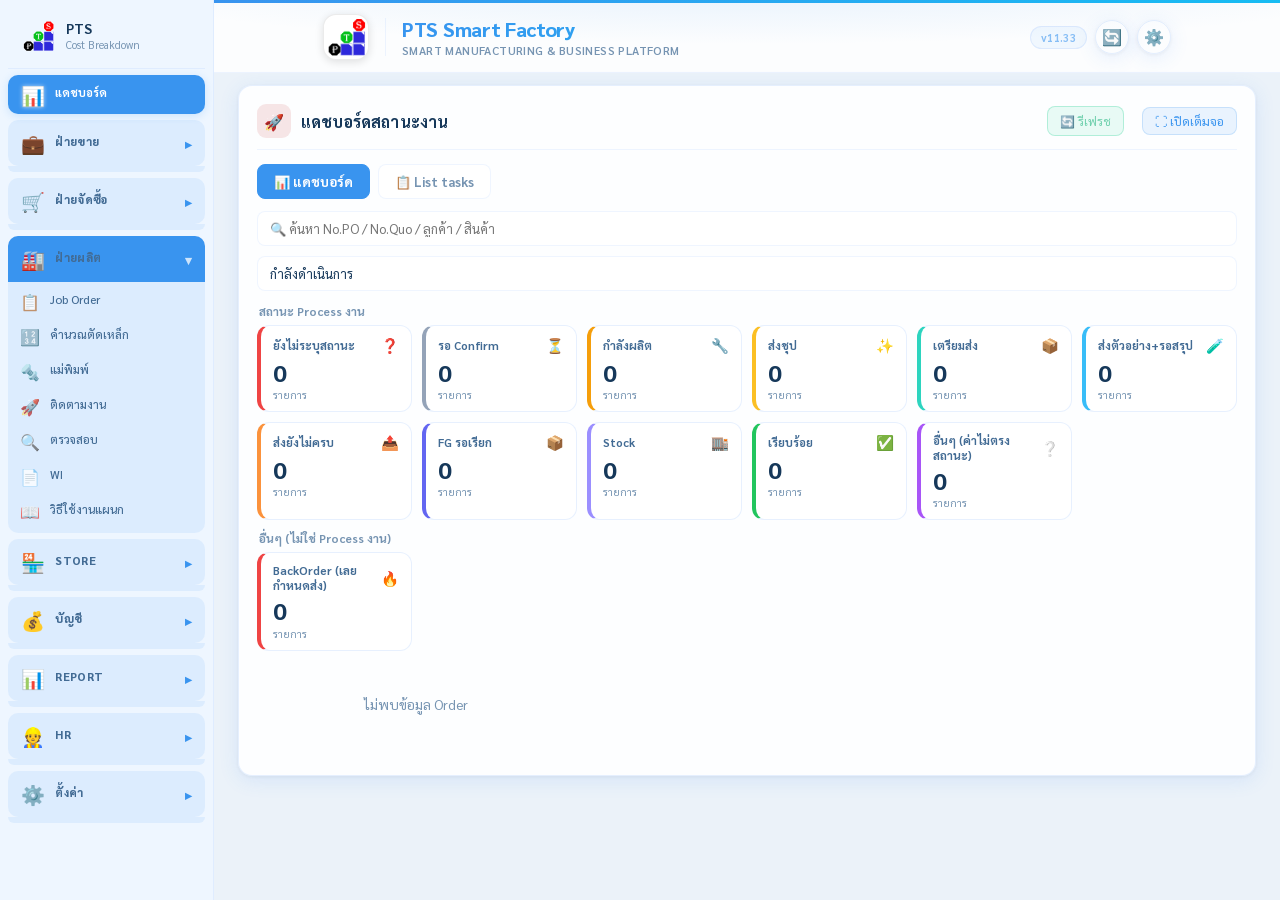
==== form.html @ f485195d "แก้-Headerพนักงาน" ====
<!DOCTYPE html>
<html lang="th">
<head>
<meta charset="UTF-8">
<meta name="viewport" content="width=device-width, initial-scale=1.0, maximum-scale=1.0">
<title>PTS-App Management System</title>
<link rel="icon" type="image/png" sizes="32x32" href="[data-uri]">
<link rel="shortcut icon" type="image/png" href="[data-uri]">

<!-- PWA manifest ปิดใช้งาน (ไม่รองรับ file:// protocol) -->
<!-- <link rel="manifest" href="manifest.json"> -->
<meta name="theme-color" content="#3b82f6">
<link rel="apple-touch-icon" href="PTS-icon-512.png">
<meta name="mobile-web-app-capable" content="yes">
<meta name="apple-mobile-web-app-capable" content="yes">
<meta name="apple-mobile-web-app-status-bar-style" content="black-translucent">
<meta name="apple-mobile-web-app-title" content="PTS Cost">

<link href="https://fonts.googleapis.com/css2?family=Sarabun:wght@300;400;500;600;700&display=optional" rel="stylesheet">
<script src="https://cdn.jsdelivr.net/npm/sweetalert2@11"></script>
<script src="https://cdnjs.cloudflare.com/ajax/libs/html2canvas/1.4.1/html2canvas.min.js"></script>
<script src="https://cdn.jsdelivr.net/npm/chart.js@4.4.0/dist/chart.umd.min.js"></script>
<link rel="stylesheet" href="style.css?v=7.45">
</head>
<body>

<!-- SHARE CARD (hidden, used for image generation) -->
<div id="shareCardEl" style="position:fixed;left:-9999px;top:-9999px;width:480px;font-family:'Sarabun',sans-serif;font-size:14px;z-index:-1;"></div>
<div id="platingShareCardEl" style="position:fixed;left:-9999px;top:-9999px;width:480px;font-family:'Sarabun',sans-serif;font-size:14px;z-index:-1;"></div>

<!-- HEADER -->
<div class="page-header">
  <div class="ph-inner">
    <div class="ph-logo"><img src="[data-uri]" alt="PTS" class="app-logo-img" onerror="this.style.display='none';this.nextElementSibling.style.display='flex'"><span class="ph-logo-fallback" style="display:none;width:100%;height:100%;align-items:center;justify-content:center;font-weight:700">PT</span></div>
    <div class="ph-divider"></div>
    <div class="ph-text">
      <div class="ph-title">PTS Smart Factory</div>
      <div class="ph-sub">Smart Manufacturing &amp; Business Platform</div>
    </div>
    <div class="ph-right">
      <span class="ph-chip ver">v11.33</span>
      <span class="ph-chip" id="phConnChip" style="display:none">✓ Online</span>
      <button class="theme-fab" onclick="location.reload()" title="รีเฟรชระบบ (F5)" style="font-size:1rem">🔄</button>
      <button class="theme-fab" onclick="switchTab('api')" title="ตั้งค่า">⚙️</button>
    </div>
  </div>
</div>

<!-- ── THEME PANEL ─────────────────────────────── -->
<div class="theme-panel-overlay" id="themePanelOverlay" onclick="closeThemePanel(event)">
  <div class="theme-panel" onclick="event.stopPropagation()">
    <div class="tp-title">
      🎨 ปรับธีม
      <button class="tp-close" onclick="closeThemePanel()">✕</button>
    </div>
    <div class="tp-row">
      <span class="tp-label">โหมด</span>
      <div class="mode-toggle">
        <button class="mode-btn active" id="modeLight" onclick="setMode('light')">☀️ สว่าง</button>
        <button class="mode-btn" id="modeDark" onclick="setMode('dark')">🌙 มืด</button>
      </div>
    </div>
    <div class="grad-preview" id="gradPreview"></div>
    <div class="tp-row" style="align-items:center">
      <span class="tp-label">สีหลัก</span>
      <div class="hue-wrap">
        <input type="range" class="hue-slider" id="hue1Slider" min="0" max="360" value="210"
          style="background:linear-gradient(to right,hsl(0,80%,55%),hsl(60,80%,55%),hsl(120,80%,55%),hsl(180,80%,55%),hsl(240,80%,55%),hsl(300,80%,55%),hsl(360,80%,55%))"
          oninput="onHueChange()">
      </div>
    </div>
    <div class="tp-row" style="align-items:center">
      <span class="tp-label">สีไล่ระดับ</span>
      <div class="hue-wrap">
        <input type="range" class="hue-slider" id="hue2Slider" min="0" max="360" value="195"
          style="background:linear-gradient(to right,hsl(0,80%,55%),hsl(60,80%,55%),hsl(120,80%,55%),hsl(180,80%,55%),hsl(240,80%,55%),hsl(300,80%,55%),hsl(360,80%,55%))"
          oninput="onHueChange()">
      </div>
    </div>
    <div class="tp-row" style="align-items:flex-start">
      <span class="tp-label">Presets</span>
      <div class="tp-presets" id="themePresets"></div>
    </div>
  </div>
</div>

<!-- ══════════════════════════════════════════════════ -->
<!-- TAB 1 : BREAK DOWN                               -->
<!-- ══════════════════════════════════════════════════ -->
<div id="tab-breakdown" class="tab-content active">

<!-- COPY NOTICE BAR -->
<div id="copyNoticeBar" style="display:none;align-items:center;gap:10px;
  padding:8px 14px;margin:8px 0;border-radius:8px;
  background:rgba(8,145,178,.18);border:1px solid #0891b2;
  font-size:.8rem;color:#67e8f9;font-family:Sarabun,sans-serif">
  <span style="flex:1"></span>
  <button onclick="document.getElementById('copyNoticeBar').style.display='none'"
    style="padding:2px 10px;border-radius:5px;border:1px solid #0891b2;
    background:transparent;color:#67e8f9;cursor:pointer;font-size:.75rem">✕ ปิด</button>
</div>

<!-- URL SETUP -->
<div style="max-width:100%;margin:10px 0 8px;
  display:flex;align-items:center;gap:8px;flex-wrap:wrap">
  <span id="dbStatus" style="font-size:.78rem;padding:5px 13px;border-radius:999px;
    background:rgba(100,116,139,.3);color:#cbd5e1;border:1px solid rgba(255,255,255,.2)">
    ⬤ ยังไม่เชื่อมต่อ
  </span>
  <button onclick="loadAllData(true)" style="padding:6px 14px;border-radius:8px;
    border:1px solid #16a34a;background:#4ade80;color:#052e16;
    font-family:Sarabun,sans-serif;font-size:.8rem;font-weight:700;cursor:pointer">
    🔄 รีเฟรช data base
  </button>
  <button onclick="location.reload()" style="padding:6px 14px;border-radius:8px;
    border:1px solid #16a34a;background:#4ade80;color:#052e16;
    font-family:Sarabun,sans-serif;font-size:.8rem;font-weight:700;cursor:pointer">
    ↺ คืนค่าฟอร์ม
  </button>
</div>

<!-- hidden file input for AI reader -->
<input type="file" id="aiFileInput" accept="image/*" style="display:none" onchange="handleAiFile(event)">
<!-- hidden file input for attachment -->
<input type="file" id="attachFileInput" accept="image/*" style="display:none" onchange="handleAttachFile(event)">

<!-- 2-column: left (รูป + ข้อมูล + ขนาด) | right (วัสดุ scrollable) -->
<div class="bd-cols">
<div class="bd-left">

<!-- Desktop: รูป (ซ้าย) + ปุ่ม (ขวา) — แสดงเฉพาะ ≥1280px -->
<div class="img-row">
  <div class="attach-preview-box" id="attachPreviewBox"
    onclick="$('attachFileInput').click()">
    <div class="ap-empty" id="apEmpty">
      <span class="ap-icon">📎</span>
      <span class="ap-label">คลิกเพื่อแนบรูปใบขอราคา</span>
    </div>
    <img id="attachPreviewImg" alt="ใบขอราคา" style="display:none">
    <div class="ap-overlay" id="apOverlay" style="display:none" onclick="event.stopPropagation()">
      <button class="ap-btn-view" onclick="viewAttachedImage()">🔍 ดูเต็ม</button>
      <button class="ap-btn-del"  onclick="clearAttachedImage()">🗑 ลบ</button>
    </div>
  </div>
  <div class="img-btns">
    <button id="btnAttach" onclick="$('attachFileInput').click()"
      style="padding:8px 14px;border-radius:8px;border:1px solid rgba(52,211,153,.4);
        background:#4ade80;color:#052e16;font-family:Sarabun,sans-serif;
        font-size:.82rem;font-weight:700;cursor:pointer;white-space:nowrap">
      📎 แนบรูป
    </button>
    <button id="btnViewAttach" onclick="viewAttachedImage()"
      style="display:none;padding:8px 14px;border-radius:8px;border:1px solid rgba(251,191,36,.7);
        background:rgba(251,191,36,.22);color:#fde68a;font-family:Sarabun,sans-serif;
        font-size:.82rem;font-weight:700;cursor:pointer;white-space:nowrap">
      🔍 ดูรูป
    </button>
    <button onclick="openAiReader()"
      style="padding:8px 14px;border-radius:8px;border:1px solid rgba(130,100,220,.65);
        background:rgba(130,100,220,.25);color:#000;font-family:Sarabun,sans-serif;
        font-size:.82rem;font-weight:600;cursor:pointer;white-space:nowrap">
      📷 อ่านแบบ AI
    </button>
    <button onclick="openTextReader()"
      style="padding:8px 14px;border-radius:8px;border:1px solid rgba(34,197,94,.5);
        background:rgba(34,197,94,.15);color:#000;font-family:Sarabun,sans-serif;
        font-size:.82rem;font-weight:600;cursor:pointer;white-space:nowrap">
      📝 ข้อความลูกค้า
    </button>
  </div>
</div>

<!-- S1: ข้อมูลทั่วไป -->
<div class="card s1-info">
  <div class="card-header"><div class="icon ic-info">📄</div><h2>ข้อมูลทั่วไป</h2></div>
  <div class="grid g3">
    <div class="field">
      <label>สถานะ</label>
      <select id="f_status">
        <option value="">— เลือก —</option>
        <option selected>รอสรุป</option><option>ผ่าน</option><option>อนุมัติ</option>
        <option>ยกเลิก</option><option>เสนอราคา</option><option>ปิดงาน</option>
      </select>
    </div>
    <div class="field">
      <label>No.Quo</label>
      <input type="text" id="f_noQuo" placeholder="รันอัตโนมัติ" readonly>
    </div>
    <div class="field">
      <label>วันที่</label>
      <input type="date" id="f_date" value="">
    </div>
    <div class="field">
      <label style="display:flex;align-items:center;gap:5px">
        เลขอ้างอิง
        <span style="font-size:.65rem;color:#34d399;font-weight:400">●BB</span>
        <span class="tip-icon" onclick="showTip('refid')">i</span>
      </label>
      <input type="text" id="f_refId" placeholder="Q-YYYYMMDD-XXXX" readonly
        style="background:var(--readonly-bg);border-color:var(--readonly-bc);color:var(--readonly-col);font-size:.78rem;letter-spacing:.5px">
    </div>
    <div class="field" id="revField" style="max-width:70px;display:none">
      <label style="display:flex;align-items:center;gap:5px">
        Rev.
        <span style="font-size:.65rem;color:#34d399;font-weight:400">●BH</span>
      </label>
      <input type="text" id="f_rev" value="0" readonly
        style="background:var(--readonly-bg);border-color:var(--readonly-bc);color:var(--readonly-col);font-size:.78rem;text-align:center">
    </div>
    <div class="field"><label>ผู้เสนอราคา</label><input type="text" id="f_quoter" value="คุณกิ๊ฟ" placeholder="ชื่อผู้เสนอ"></div>
    <div class="field"><label>ลูกค้า / ผู้ติดต่อ</label><select id="f_contact"><option value="">— กำลังโหลด… —</option></select></div>
  </div>
</div>

<!-- S2: ขนาดชิ้นงาน -->
<div class="card">
  <div class="card-header">
    <div class="icon ic-dim">📐</div>
    <h2>ขนาดชิ้นงาน</h2>
  </div>
  <!-- Mobile-only buttons (ซ่อนบน desktop ≥1280px) -->
  <div class="mob-btns" style="gap:6px;align-items:center;margin-bottom:10px;flex-wrap:wrap">
    <button onclick="$('attachFileInput').click()"
      style="padding:6px 12px;border-radius:8px;border:1px solid #16a34a;
        background:#4ade80;color:#052e16;font-family:Sarabun,sans-serif;
        font-size:.8rem;font-weight:700;cursor:pointer;white-space:nowrap">
      📎 แนบรูป
    </button>
    <button onclick="openAiReader()" style="padding:6px 14px;border-radius:8px;
      border:1px solid rgba(130,100,220,.65);background:rgba(130,100,220,.25);
      color:#000;font-family:Sarabun,sans-serif;font-size:.8rem;font-weight:600;cursor:pointer;
      white-space:nowrap">
      📷 อ่านแบบ AI
    </button>
    <button onclick="openTextReader()" style="padding:6px 14px;border-radius:8px;
      border:1px solid rgba(34,197,94,.5);background:rgba(34,197,94,.15);
      color:#000;font-family:Sarabun,sans-serif;font-size:.8rem;font-weight:600;cursor:pointer;
      white-space:nowrap">
      📝 ข้อความ
    </button>
  </div>
  <div class="grid g4">
    <div class="field">
      <label>OD (mm)</label>
      <input type="number" id="f_od" placeholder="0" step="0.01" oninput="updateSize();autoCalcFill();_updatePricingInsight()">
    </div>
    <div class="field">
      <label>ID (mm)</label>
      <input type="number" id="f_id" placeholder="0" step="0.01" oninput="updateSize();autoCalcFill()">
    </div>
    <div class="field">
      <label>H / ความสูง (mm)</label>
      <input type="number" id="f_h" placeholder="0" step="0.01" oninput="updateSize();autoCalcFill()">
    </div>
    <div class="field">
      <label>จำนวน / Unit</label>
      <input type="number" id="f_unit" placeholder="0" oninput="calcAll();autoCalcFill()">
    </div>
  </div>
  <!-- ODฝา2 (optional) -->
  <div style="margin-top:8px;display:flex;align-items:center;gap:8px">
    <label style="display:flex;align-items:center;gap:6px;cursor:pointer;font-size:.8rem;color:var(--t2);user-select:none">
      <input type="checkbox" id="f_hasOd2" onchange="toggleOd2Panel()"
        style="width:15px;height:15px;accent-color:var(--c1);cursor:pointer">
      มีฝา 2 ขนาด (ODฝา2)
    </label>
  </div>
  <div id="od2Panel" style="display:none;margin-top:8px;padding:10px 12px;border-radius:10px;
    border:1px solid rgba(251,191,36,.25);background:rgba(251,191,36,.05)">
    <div style="font-size:.72rem;color:#fbbf24;font-weight:600;margin-bottom:8px">⬡ ฝา 2 ขนาด</div>
    <div class="grid g2">
      <div class="field">
        <label>OD ฝา2 (mm)</label>
        <input type="number" id="f_od2" placeholder="0" step="0.01" oninput="updateSize();od2AutoCost()">
      </div>
      <div class="field">
        <label>MAT ฝา2</label>
        <select id="f_matOd2" onchange="od2AutoCost()"><option value="">— เลือก —</option></select>
      </div>
    </div>
    <div style="margin-top:8px;display:flex;align-items:center;gap:10px;flex-wrap:wrap">
      <label style="font-size:.78rem;color:var(--t2)">การคำนวณ:</label>
      <label style="display:flex;align-items:center;gap:4px;cursor:pointer;font-size:.78rem">
        <input type="radio" name="od2calc" id="r_od2calc_yes" value="1" checked onchange="od2AutoCost()" style="accent-color:#4ade80">
        <span style="color:#4ade80;font-weight:600">คำนวณ</span> — รวมต้นทุนฝา2
      </label>
      <label style="display:flex;align-items:center;gap:4px;cursor:pointer;font-size:.78rem">
        <input type="radio" name="od2calc" id="r_od2calc_no" value="0" onchange="od2AutoCost()" style="accent-color:#94a3b8">
        <span style="color:#94a3b8;font-weight:600">ไม่คำนวณ</span> — แจ้งราคาเฉยๆ
      </label>
    </div>
    <div class="pair-row" style="margin-top:8px">
      <div class="field">
        <label>Cost ฝา2 (฿/ลูก) <span id="od2costLabel" style="color:#4ade80;font-size:.68rem">●auto</span></label>
        <input type="number" class="cost-input" id="f_costOd2" placeholder="0.00" step="0.01" oninput="calcAll()">
      </div>
    </div>
  </div>

  <div class="grid g2" style="margin-top:10px">
    <div class="field">
      <label>Size (auto)</label>
      <input type="text" id="f_size" placeholder="OD x ID x H" readonly>
    </div>
    <div class="field">
      <label>แบบงาน</label>
      <input type="text" id="f_workType" list="workTypeList" placeholder="พิมพ์เพื่อค้นหา หรือเลือกแบบงาน…"
        oninput="autoRawMat()" onchange="autoRawMat()" autocomplete="off">
      <datalist id="workTypeList"></datalist>
    </div>
  </div>
  <div class="grid g2" style="margin-top:10px">
    <div class="field">
      <label>ช่องว่างใส่จีบ (mm) <span style="color:#34d399;font-size:.68rem;font-weight:700">●ใช้ค่านี้</span></label>
      <input type="text" id="f_gapWeld" readonly
        style="background:var(--readonly-bg);border-color:var(--readonly-bc);color:var(--readonly-col)"
        placeholder="—">
    </div>
    <div class="field">
      <label>ลูกค้ากำหนดช่องว่าง (mm) <span style="color:#8b8aaa;font-size:.68rem">(0 = ไม่ได้กำหนด)</span><span class="tip-icon" onclick="showTip('custgap')">i</span></label>
      <input type="number" id="f_custGap" value="0" min="0" step="0.1"
        oninput="calcGapWeld()" placeholder="0 = ใช้ค่า auto">
    </div>
  </div>
  <!-- Mold status -->
  <div id="moldStatus" style="margin-top:10px;padding:9px 13px;border-radius:9px;
    background:rgba(255,255,255,.03);border:1px solid rgba(255,255,255,.07);
    display:flex;align-items:center;gap:9px;font-size:.84rem;">
    <span id="moldIcon" style="font-size:1.1rem">🔍</span>
    <span id="moldText" style="color:#8b8aaa">กรอก OD และ ID เพื่อตรวจสอบแม่พิมพ์</span>
    <span id="moldIdsChip" style="margin-left:auto;font-size:.72rem;color:#7c7a9a;display:none"></span>
  </div>
</div>

</div><!-- end bd-left -->
<div class="bd-right"><!-- S3+S4+S5: วัสดุ / กระบวนการภายนอก / ค่าใช้จ่ายอื่นๆ (รวมการ์ด) -->
<div class="card">
  <div class="card-header">
    <div class="icon ic-mat">🏭</div>
    <h2>วัสดุ &amp; ต้นทุน</h2>
    <span style="margin-left:auto;font-size:.72rem;color:#34d399">⚡ Auto-คำนวณจากแทบถัดไป</span>
  </div>

  <!-- วัสดุ -->
  <div class="pair-row">
    <div class="field"><label>MAT ฝาบน</label><select id="f_matTop" onchange="autoCalcFill()"><option value="">— เลือก —</option></select></div>
    <div class="field"><label>Cost ฝาบน (฿/ลูก) <span style="color:#34d399;font-size:.68rem">●auto</span></label><input type="number" class="cost-input" id="f_costTop" placeholder="0.00" step="0.01" oninput="calcAll()"></div>
  </div>
  <div class="pair-row">
    <div class="field"><label>MAT ฝาล่าง</label><select id="f_matBot" onchange="autoCalcFill()"><option value="">— เลือก —</option></select></div>
    <div class="field"><label>Cost ฝาล่าง (฿/ลูก) <span style="color:#34d399;font-size:.68rem">●auto</span></label><input type="number" class="cost-input" id="f_costBot" placeholder="0.00" step="0.01" oninput="calcAll()"></div>
  </div>
  <div class="pair-row">
    <div class="field"><label>ตะแกรงนอก</label><select id="f_meshOut" onchange="autoCalcFill()"><option value="">— เลือก —</option></select></div>
    <div class="field"><label>Cost ตะแกรงนอก (฿/ลูก) <span style="color:#34d399;font-size:.68rem">●auto</span></label><input type="number" class="cost-input" id="f_cMeshOut" placeholder="0.00" step="0.01" oninput="calcAll()"></div>
  </div>
  <div class="pair-row">
    <div class="field"><label>ตะแกรงใน</label><select id="f_meshIn" onchange="autoCalcFill()"><option value="">— เลือก —</option></select></div>
    <div class="field"><label>Cost ตะแกรงใน (฿/ลูก) <span style="color:#34d399;font-size:.68rem">●auto</span></label><input type="number" class="cost-input" id="f_cMeshIn" placeholder="0.00" step="0.01" oninput="calcAll()"></div>
  </div>
  <div class="pair-row">
    <div class="field">
      <label>ชุปกันสนิม</label>
      <select id="f_plating" onchange="this._userEdited=true;calcAll()">
        <option value="ชุปซิงค์เงิน" selected>ชุปซิงค์เงิน</option>
        <option value="ชุปซิงค์รุ้ง">ชุปซิงค์รุ้ง</option>
        <option value="ชุปรมดำ">ชุปรมดำ</option>
        <option value="ชุปสีเพาว์เดอร์">ชุปสีเพาว์เดอร์</option>
        <option value="ชุปPVC">ชุปPVC</option>
        <option value="พ่นสี">พ่นสี</option>
        <option value="ไม่ชุป">ไม่ชุป</option>
        <option value="ขัดเงา">ขัดเงา</option>
      </select>
    </div>
    <div class="field"><label>Cost ชุป (฿/ลูก)</label><input type="number" class="cost-input" id="f_cPlating" placeholder="0.00" value="90" step="0.01" oninput="calcAll()"></div>
  </div>

  <div class="divider"></div>

  <div class="pair-row">
    <div class="field"><label>เลเซอร์</label><input type="text" id="f_laser" placeholder="รายละเอียด"></div>
    <div class="field"><label>Cost เลเซอร์ (฿/ลูก)</label><input type="number" class="cost-input" id="f_cLaser" placeholder="0.00" step="0.01" oninput="calcAll()"></div>
  </div>
  <div class="pair-row">
    <div class="field"><label>รายละเอียดแม่พิมพ์</label><select id="f_mold" onchange="calcAll()">
      <option value="ไม่มี" selected>ไม่มี</option>
      <option value="วงนอก">วงนอก</option>
      <option value="วงกลาง">วงกลาง</option>
      <option value="วงใน">วงใน</option>
      <option value="ทั้งชุด">ทั้งชุด</option>
    </select></div>
    <div class="field"><label>Cost แม่พิมพ์ (฿/job)</label><input type="number" class="cost-input" id="f_cMold" placeholder="0.00" step="0.01" oninput="calcAll()"></div>
  </div>

  <div class="divider"></div>

  <!-- ค่าใช้จ่ายอื่นๆ -->
  <div style="padding:10px 12px;background:rgba(255,255,255,.03);border:1px solid rgba(255,255,255,.05);border-radius:9px;margin-bottom:8px">
    <input type="hidden" id="f_workdays" value="0">
    <input type="hidden" id="f_laborRate" value="0">
    <div class="field">
      <label style="display:flex;align-items:center;justify-content:space-between;flex-wrap:wrap;gap:3px">
        <span>💼 ค่าแรง (฿/ลูก)
          <span id="laborTimeDetail" style="font-size:.68rem;color:var(--t3);font-weight:400;margin-left:4px"></span>
        </span>
        <span id="laborModeChip" onclick="toggleLaborMode()"
          style="font-size:.65rem;padding:2px 8px;border-radius:20px;cursor:pointer;user-select:none;
                 background:rgba(52,211,153,.15);color:#34d399;border:1px solid rgba(52,211,153,.3)">⚡ อัตโนมัติ</span>
      </label>
      <input type="number" class="cost-input" id="f_cLabor" placeholder="0.00" readonly oninput="calcAll()">
      <div id="laborPerUnit" style="font-size:.7rem;color:#64748b;margin-top:3px;padding-left:2px"></div>
    </div>
  </div>
  <div class="pair-row">
    <div class="field"><label>ขนส่งเหมารวม (฿/job)</label>
      <select id="f_transport" onchange="calcAll()">
        <option value="100">100</option>
        <option value="200">200</option>
        <option value="300" selected>300</option>
        <option value="500">500</option>
      </select>
    </div>
    <div class="field"><label>ขนส่ง/ลูก <span style="color:#34d399;font-size:.68rem">●auto</span></label><input type="number" class="cost-input" id="f_cTransport" placeholder="0.00" step="0.01" readonly style="background:var(--readonly-bg);border-color:var(--readonly-bc);color:var(--readonly-col)"></div>
  </div>
  <div class="pair-row">
    <div class="field"><label>จ้างทำข้างนอก</label><input type="text" id="f_outsource" placeholder="รายละเอียด"></div>
    <div class="field"><label>Cost จ้างข้างนอก (฿/ลูก)</label><input type="number" class="cost-input" id="f_cOutsource" placeholder="0.00" step="0.01" oninput="calcAll()"></div>
  </div>
  <div class="pair-row">
    <div class="field"><label>อื่นๆ 1</label><input type="text" id="f_other1" placeholder="รายละเอียด"></div>
    <div class="field"><label>Cost อื่นๆ 1 (฿/ลูก)</label><input type="number" class="cost-input" id="f_cOther1" placeholder="0.00" step="0.01" oninput="calcAll()"></div>
  </div>
  <div class="pair-row">
    <div class="field"><label>อื่นๆ 2</label><input type="text" id="f_other2" placeholder="รายละเอียด"></div>
    <div class="field"><label>Cost อื่นๆ 2 (฿/ลูก)</label><input type="number" class="cost-input" id="f_cOther2" placeholder="0.00" step="0.01" oninput="calcAll()"></div>
  </div>
  <div class="pair-row">
    <div class="field"><label>อื่นๆ 3</label><input type="text" id="f_other3" placeholder="รายละเอียด"></div>
    <div class="field"><label>Cost อื่นๆ 3 (฿/ลูก)</label><input type="number" class="cost-input" id="f_cOther3" placeholder="0.00" step="0.01" oninput="calcAll()"></div>
  </div>
  <div class="pair-row">
    <div class="field"><label>เครื่องจักร์</label><input type="text" id="f_machine" placeholder="รายละเอียด"></div>
    <div class="field"><label>Cost เครื่องจักร์ (฿/ลูก) <span style="color:#34d399;font-size:.68rem">●auto 5%</span></label><input type="number" class="cost-input" id="f_cMachine" placeholder="0.00" step="0.01" oninput="this._userEdited=true;calcAll()"></div>
  </div>

  <div class="divider"></div>

  <!-- เทสเสีย -->
  <div class="accord-wrap" style="border:1px solid rgba(255,255,255,.08);border-radius:10px;overflow:hidden;margin-bottom:2px">
    <div class="accord-hdr" onclick="toggleAccord(this)"
      style="display:flex;align-items:center;justify-content:space-between;padding:9px 14px;cursor:pointer;
             background:rgba(255,255,255,.03);user-select:none;gap:8px">
      <span style="font-size:.82rem;font-weight:600;color:var(--text-muted)">🧪 เทสเสีย</span>
      <span style="display:flex;align-items:center;gap:10px;flex:1;justify-content:flex-end">
        <span id="accord_testWaste_summary" style="font-size:.78rem;color:#60a5fa"></span>
        <span class="accord-arrow" style="font-size:.75rem;color:var(--text-muted);transition:transform .25s">▼</span>
      </span>
    </div>
    <div class="accord-body" style="display:none;padding:10px 12px 12px">
      <div class="pair-row" style="margin-bottom:0">
        <div class="field"><label>เทสเสีย</label><input type="text" id="f_testWaste" value="15%-Job" readonly></div>
        <div class="field"><label>Cost เทสเสีย (฿/ลูก)</label><input type="number" class="cost-input" id="f_cTestWaste" placeholder="0.00" step="0.01" readonly></div>
      </div>
    </div>
  </div>

  <!-- ต้นทุนคงที่ -->
  <div class="accord-wrap" style="border:1px solid rgba(255,255,255,.08);border-radius:10px;overflow:hidden;margin-bottom:2px">
    <div class="accord-hdr" onclick="toggleAccord(this)"
      style="display:flex;align-items:center;justify-content:space-between;padding:9px 14px;cursor:pointer;
             background:rgba(255,255,255,.03);user-select:none;gap:8px">
      <span style="font-size:.82rem;font-weight:600;color:var(--text-muted)">💼 ต้นทุนคงที่ / Overhead (ค่าบริหาร)</span>
      <span style="display:flex;align-items:center;gap:10px;flex:1;justify-content:flex-end">
        <span id="accord_fixed_summary" style="font-size:.78rem;color:#60a5fa"></span>
        <span class="accord-arrow" style="font-size:.75rem;color:var(--text-muted);transition:transform .25s">▼</span>
      </span>
    </div>
    <div class="accord-body" style="display:none;padding:10px 12px 12px">
      <div class="field" style="margin-bottom:0">
        <label>ต้นทุนคงที่ / Overhead (฿) (ค่าบริหาร)<span class="tip-icon" onclick="showTip('overhead')">i</span></label>
        <input type="number" class="cost-input" id="f_fixedCost" value="50" step="0.01" oninput="calcAll()" style="max-width:220px">
      </div>
    </div>
  </div>

  <div class="divider"></div>

  <div class="field">
    <label>วัตถุดิบ (รายละเอียด)</label>
    <input type="text" id="f_rawMat" placeholder="เลือกหรือพิมพ์เอง"
      list="rawMat_options"
      oninput="this._userEdited=!!this.value"
      ondblclick="this._userEdited=false;autoRawMat()" title="ดับเบิลคลิกเพื่อให้ระบบเลือกให้อัตโนมัติ">
    <datalist id="rawMat_options">
      <option value="เหล็ก">
      <option value="SUS303">
      <option value="SUS304">
      <option value="SUS316">
      <option value="อะลูมิเนียม">
      <option value="เหล็ก / SUS303">
      <option value="เหล็ก / SUS304">
      <option value="SUS303 / SUS304">
    </datalist>
  </div>
  <div class="field" style="margin-top:10px">
    <label>หมายเหตุ</label>
    <!-- Quick-note chips -->
    <div id="remarkChips" style="display:flex;flex-wrap:wrap;gap:6px;margin-bottom:8px">

      <label class="rchip" data-label="เจาะรู" data-unit="มม.">
        <input type="checkbox" onchange="syncRemarkChips()"> เจาะรู
        <input type="number" class="rchip-num" min="1" step="0.5" oninput="syncRemarkChips()" style="width:54px">
      </label>
      <label class="rchip" data-label="บุ๋มสโลบ">
        <input type="checkbox" onchange="syncRemarkChips()"> บุ๋มสโลบ
      </label>
      <label class="rchip" data-label="บุ๋มลึก" data-unit="มม.">
        <input type="checkbox" onchange="syncRemarkChips()"> บุ๋มลึก
        <input type="number" class="rchip-num" min="1" step="0.5" oninput="syncRemarkChips()" style="width:54px">
      </label>
      <label class="rchip" data-label="เพิ่มกันกาว">
        <input type="checkbox" onchange="syncRemarkChips()"> เพิ่มกันกาว
      </label>
      <label class="rchip" data-label="เชื่อมติดฝา">
        <input type="checkbox" onchange="syncRemarkChips()"> เชื่อมติดฝา
      </label>
      <label class="rchip" data-label-sel="true">
        <input type="checkbox" onchange="syncRemarkChips()">
        <select class="rchip-sel" onchange="syncRemarkChips()">
          <option value="รวมโอริง">รวมโอริง</option>
          <option value="ไม่รวมโอริง">ไม่รวมโอริง</option>
        </select>
      </label>
      <label class="rchip" data-label="งานมีปีก"><input type="checkbox" onchange="syncRemarkChips()"> งานมีปีก</label>
      <label class="rchip" data-label="งานตกบ่า"><input type="checkbox" onchange="syncRemarkChips()"> งานตกบ่า</label>
      <label class="rchip" data-label="งานมีร่อง"><input type="checkbox" onchange="syncRemarkChips()"> งานมีร่อง</label>
      <label class="rchip" data-label="งานมีแง่ง"><input type="checkbox" onchange="syncRemarkChips()"> งานมีแง่ง</label>
      <label class="rchip" data-label="งานติดท่อ"><input type="checkbox" onchange="syncRemarkChips()"> งานติดท่อ</label>
      <label class="rchip" data-label="งานมีสตัด">
        <input type="checkbox" onchange="syncRemarkChips()"> งานมีสตัด
      </label>
      <label class="rchip" data-label="ขอบฝาสูง" data-unit="มม.">
        <input type="checkbox" onchange="syncRemarkChips()"> ขอบฝาสูง
        <input type="number" class="rchip-num" min="0.5" step="0.5" oninput="syncRemarkChips()" style="width:54px">
      </label>

    </div>
    <textarea id="f_remark" placeholder="หมายเหตุ (แก้ไขเพิ่มเติมได้)" rows="3"
      style="width:100%;resize:vertical;min-height:60px;font-family:inherit;line-height:1.5"></textarea>
  </div>
</div>

</div><!-- end bd-right -->
</div><!-- end bd-cols -->

<!-- S6: ต้นทุนรวม -->
<div class="card">
  <div class="card-header"><div class="icon ic-profit">📊</div><h2>ต้นทุนรวมและกำไร</h2></div>
  <!-- per-unit summary chips -->
  <div style="display:grid;grid-template-columns:1fr 1fr;gap:10px;margin-bottom:14px">
    <div style="background:rgba(59,130,246,.12);border:1.5px solid rgba(59,130,246,.35);border-radius:12px;padding:12px 14px;text-align:center">
      <div style="font-size:.72rem;color:#64748b;margin-bottom:4px;font-weight:600">💵 ต้นทุนรวม / ลูก</div>
      <div id="disp_costPerUnit" style="font-size:1.25rem;font-weight:700;color:#60a5fa">฿0.00</div>
    </div>
    <div style="background:rgba(52,211,153,.12);border:1.5px solid rgba(52,211,153,.35);border-radius:12px;padding:12px 14px;text-align:center">
      <div style="font-size:.72rem;color:#64748b;margin-bottom:4px;font-weight:600">📦 กำไร / ลูก</div>
      <div id="disp_profitPerUnit" style="font-size:1.25rem;font-weight:700;color:#34d399">฿0.00</div>
    </div>
  </div>

  <!-- Margin table — all 5 options -->
  <div style="margin-bottom:12px">
    <div style="font-size:.75rem;color:#94a3b8;margin-bottom:7px;font-weight:600">
      📊 ตารางราคาขาย (คลิกเพื่อเลือก)
      <span id="marginLabel" style="color:#a5b4fc;margin-left:8px">●+40%</span>
    </div>
    <div id="marginTable" style="display:grid;grid-template-columns:repeat(5,1fr);gap:6px"></div>
  </div>

  <div class="sell-price-wrap">
    <div class="sell-price-label">
      <span>💰 ราคาเสนอขาย</span>
      <span class="sell-price-sub">฿ / ลูก — หรือพิมพ์กำหนดเอง</span>
    </div>
    <div class="sell-price-input-row">
      <span class="sell-price-baht">฿</span>
      <input type="text" id="f_sellPrice" placeholder="0.00" inputmode="decimal"
        class="sell-price-inp" oninput="onSellPriceInput()">
    </div>
    <input type="hidden" id="f_aiSale" value="">  <!-- BG = ผลวิเคราะห์ AI เคาะราคาล่าสุด -->
    <div id="aiSaleHint" style="display:none;font-size:.68rem;color:#a5b4fc;margin-top:5px;text-align:center">
      🤖 มีผลวิเคราะห์ AI แนบไว้กับงานนี้แล้ว
    </div>
    <div style="display:flex;align-items:center;gap:6px;margin-top:8px">
      <button type="button" onclick="showPricingAnalysis()"
        style="flex:1;padding:9px 10px;border:none;border-radius:9px;cursor:pointer;font-family:'Sarabun',sans-serif;font-size:.82rem;font-weight:700;display:flex;align-items:center;justify-content:center;gap:7px;background:linear-gradient(135deg,#4f46e5,#7c3aed);color:#fff;box-shadow:0 2px 10px rgba(79,70,229,.35)">
        🤖 AI เคาะราคา
      </button>
      <span onclick="showLastPricingResult()" title="ดูผลวิเคราะห์ล่าสุด (ไม่เสียโควต้า)"
        style="display:inline-flex;align-items:center;justify-content:center;width:26px;height:26px;flex-shrink:0;
        border-radius:50%;background:rgba(79,70,229,.15);color:#a5b4fc;font-size:.85rem;font-weight:700;
        cursor:pointer;border:1px solid rgba(124,58,237,.4)">🕐</span>
      <span onclick="showPricingInfo()" title="วิธีคิดกลุ่ม A/B/C"
        style="display:inline-flex;align-items:center;justify-content:center;width:26px;height:26px;flex-shrink:0;
        border-radius:50%;background:rgba(79,70,229,.15);color:#a5b4fc;font-size:.78rem;font-weight:700;
        cursor:pointer;font-style:italic;font-family:Georgia,serif;border:1px solid rgba(124,58,237,.4)">i</span>
    </div>
  </div>
  <div class="grid g3" style="gap:10px">
    <div class="total-box">
      <div class="t-label">💵 Cost รวม</div>
      <div class="t-value" id="disp_total">฿0.00</div>
      <input type="hidden" id="f_totalCost" value="0">
    </div>
    <div class="profit-box" id="pb_job">
      <div class="t-label">🏆 กำไร / JOB</div>
      <div class="t-value" id="disp_profitJob">฿0.00</div>
      <input type="hidden" id="f_profitJob" value="0">
      <input type="hidden" id="f_profitUnit" value="0">
    </div>
  </div>
</div>

<!-- BUTTONS -->
<div id="editingBadge" style="display:none;justify-content:center;align-items:center;padding:4px 10px;margin:12px auto 0;max-width:720px;background:rgba(251,191,36,.15);border:1px solid rgba(251,191,36,.4);border-radius:20px;font-size:.72rem;color:#f59e0b;font-weight:600"></div>
<div class="btn-row">
  <button id="btnReloadLabor" class="btn btn-calc" onclick="recalcBtn()" style="justify-content:center;padding:11px 8px">🔄 รีโหลดค่าแรง</button>
  <button class="btn btn-clear" onclick="location.reload()" style="justify-content:center;padding:11px 8px">↺ คืนค่าฟอร์ม</button>
  <button class="btn btn-primary" onclick="submitForm()" style="justify-content:center;padding:11px 8px"><span id="saveBtnLabel">💾 บันทึกลง Sheets</span></button>
  <button id="btnReshowCard" class="btn btn-pdf" onclick="reshowShareCard()" style="justify-content:center;padding:11px 8px;opacity:.4;cursor:not-allowed" disabled title="ยังไม่มีข้อมูลที่บันทึก">📤 แชร์/รูป</button>
  <button class="btn btn-pdf" onclick="showDocExport()" style="justify-content:center;padding:11px 8px">🖨 พิมพ์แบบเสนอราคา</button>
</div>

<!-- ── แบบร่าง (รองานที่ยังไม่พร้อมบันทึก) ── -->
<div style="max-width:860px;margin:8px auto 0">
  <button class="btn btn-pdf" onclick="openDrafts()" style="width:100%;justify-content:center;position:relative">
    📂 แบบร่าง (รองาน/รอราคา)
    <span class="draftCountBadge" style="display:none;margin-left:6px;min-width:18px;height:18px;border-radius:9px;
      background:#7c3aed;color:#fff;font-size:.68rem;font-weight:800;align-items:center;justify-content:center;
      padding:0 5px">0</span>
  </button>
</div>

<!-- S7: ตารางเปรียบเทียบราคา -->
<div class="card" id="priceCompCard">
  <div class="card-header"><div class="icon ic-blue">📊</div><h2>เปรียบเทียบราคา vs จำนวน</h2></div>

  <!-- Custom qty input -->
  <div style="display:flex;align-items:center;gap:8px;margin-bottom:12px;flex-wrap:wrap">
    <label style="font-size:.75rem;color:#94a3b8;white-space:nowrap">📦 จำนวนที่เปรียบเทียบ</label>
    <input id="pcQtyInput" type="text" placeholder="เช่น 50, 100, 200, 500, 1000"
      style="flex:1;min-width:180px;padding:7px 10px;border-radius:8px;border:1px solid rgba(255,255,255,.12);
             background:rgba(255,255,255,.05);color:#e2e8f0;font-size:.78rem;outline:none"
      oninput="renderPriceComparison()">
    <button onclick="pcResetTiers()"
      style="padding:6px 12px;border-radius:8px;border:1px solid rgba(255,255,255,.12);
             background:rgba(255,255,255,.05);color:#94a3b8;font-size:.72rem;cursor:pointer;white-space:nowrap">
      ↺ รีเซ็ต
    </button>
  </div>

  <!-- Chart -->
  <div style="position:relative;height:220px;margin-bottom:14px">
    <canvas id="pcChart"></canvas>
  </div>

  <!-- Table -->
  <div style="overflow-x:auto">
    <table id="pcTable" style="width:100%;border-collapse:collapse;font-size:.75rem">
      <thead>
        <tr style="background:var(--bg-deep);color:var(--t2)">
          <th style="padding:7px 8px;text-align:center;border-bottom:1px solid var(--bc-div)">จำนวน</th>
          <th style="padding:7px 8px;text-align:right;border-bottom:1px solid var(--bc-div)">ต้นทุน/ลูก</th>
          <th style="padding:7px 8px;text-align:right;border-bottom:1px solid var(--bc-div)">ราคาขาย/ลูก</th>
          <th style="padding:7px 8px;text-align:right;border-bottom:1px solid var(--bc-div)">ราคา JOB</th>
          <th style="padding:7px 8px;text-align:right;border-bottom:1px solid var(--bc-div)">กำไร/JOB</th>
        </tr>
      </thead>
      <tbody id="pcTableBody"></tbody>
    </table>
  </div>
</div>

<!-- ─── BREAK-EVEN & COST DISTRIBUTION ─────────────── -->
<div class="card" style="margin-top:12px">
  <div class="card-title" style="margin-bottom:10px">📊 วิเคราะห์จุดคุ้มทุน (Break-Even)</div>

  <!-- stat chips -->
  <div style="display:flex;gap:8px;flex-wrap:wrap;margin-bottom:12px">
    <div style="flex:1;min-width:100px;background:var(--bg-card);border:1px solid var(--bc-card);border-radius:10px;padding:10px 12px;text-align:center">
      <div style="font-size:.7rem;color:var(--t3);margin-bottom:3px">จำนวนจุดคุ้มทุน</div>
      <div id="be_qty" style="font-size:1.1rem;font-weight:600;color:#f59e0b">—</div>
    </div>
    <div style="flex:1;min-width:100px;background:var(--bg-card);border:1px solid var(--bc-card);border-radius:10px;padding:10px 12px;text-align:center">
      <div style="font-size:.7rem;color:var(--t3);margin-bottom:3px">ต้นทุนผันแปร/ลูก</div>
      <div id="be_vc" style="font-size:1.1rem;font-weight:600;color:var(--t1)">—</div>
    </div>
    <div style="flex:1;min-width:100px;background:var(--bg-card);border:1px solid var(--bc-card);border-radius:10px;padding:10px 12px;text-align:center">
      <div style="font-size:.7rem;color:var(--t3);margin-bottom:3px">กำไรขั้นต้น/ลูก</div>
      <div id="be_markup" style="font-size:1.1rem;font-weight:600;color:#16a34a">—</div>
    </div>
    <div style="flex:1;min-width:120px;background:var(--bg-card);border:1px solid var(--bc-card);border-radius:10px;padding:10px 12px;text-align:center">
      <div style="font-size:.7rem;color:var(--t3);margin-bottom:3px">ผลประกอบการ</div>
      <div id="be_result" style="font-size:.82rem;font-weight:600;color:var(--t2)">—</div>
    </div>
  </div>

  <!-- charts -->
  <div style="display:flex;gap:14px;flex-wrap:wrap">
    <!-- break-even line chart -->
    <div style="flex:2;min-width:260px;position:relative;height:250px">
      <canvas id="chartBreakEven"></canvas>
    </div>
    <!-- donut + legend -->
    <div style="flex:1;min-width:210px">
      <div style="font-size:.75rem;color:var(--t3);margin-bottom:6px">สัดส่วนโครงสร้างต้นทุน/หน่วย</div>
      <div style="position:relative;height:170px">
        <canvas id="chartCostDist"></canvas>
      </div>
      <div id="costDistLegend" style="margin-top:8px;font-size:.71rem;line-height:1.8"></div>
    </div>
  </div>
</div>

</div><!-- end tab-breakdown -->

<!-- ══════════════════════════════════════════════════ -->
<!-- TAB 2 : คำนวณตัดเหล็ก                           -->
<!-- ══════════════════════════════════════════════════ -->
<div id="tab-calc" class="tab-content">

  <div class="tab-title" style="padding-top:16px">
    <div class="ticon ic-blue">🔢</div>
    <div style="flex:1">คำนวณตัดเหล็ก
      <div style="font-size:.72rem;color:#94a3b8;font-weight:400">เลือกวัสดุ → คำนวณ → ใส่ราคาอัตโนมัติ</div>
    </div>
    <button class="cf-add-btn btn-fx" onclick="printCuttingReport()">🖨️ พิมพ์ Report ขนาดตัด</button>
  </div>

  <!-- Dimension summary -->
  <div id="dimBar" class="dim-bar"></div>
  <p class="dim-hint" id="dimHint">⬆️ กรอก OD, H ในแทบ Break Down เพื่อเริ่มคำนวณ</p>

  <!-- 4 Calc cards -->
  <div id="cp_top"     class="cp-card"></div>
  <div id="cp_bot"     class="cp-card"></div>
  <div id="cp_meshOut" class="cp-card"></div>
  <div id="cp_meshIn"  class="cp-card"></div>


  <!-- ── Part Formula Editor ─────────────────────── -->
  <div class="cf-section">
    <div class="cf-section-title">
      <span class="cf-section-name">📐 สูตรขนาดตัด</span>
      <div style="display:flex;gap:6px">
        <button class="cf-add-btn" onclick="guardClick(this, savePartFormulas)" id="pfSaveBtn">💾 บันทึก</button>
        <button class="cf-add-btn" style="opacity:.6" onclick="resetPartFormulas()">↩ reset</button>
      </div>
    </div>
    <div class="cf-hint">
      ตัวแปร: <code>od</code> <code>id</code> <code>h</code> <code>unit</code>
      <code>pi</code> <code>sqrt(x)</code> <code>pow(x,n)</code>
      <code style="color:#f59e0b">custgap</code>
      <span style="font-size:.68rem;color:#94a3b8"> ← ช่องว่างจีบที่ลูกค้ากำหนด (0=ไม่ได้กำหนด)</span>
    </div>
    <div id="pfList"></div>
  </div>

  <!-- ── Spec Mat Table ── -->
  <div class="cf-section">
    <div class="cf-section-title">
      <span class="cf-section-name">📐 ขนาดของ MAT</span>
      <div style="display:flex;gap:6px">
        <button class="cf-add-btn" onclick="smtSyncFromServer()" title="โหลดจากเซิร์ฟเวอร์">🔄 ซิงค์</button>
        <button class="cf-add-btn" onclick="smtAddRow()">+ เพิ่ม</button>
      </div>
    </div>
    <div id="smtTableWrap"></div>
  </div>

</div><!-- end tab-calc -->


<!-- ══════════════════════════════════════════════════ -->
<!-- TAB 3 : LaborConfig                              -->
<!-- ══════════════════════════════════════════════════ -->
<div id="tab-labor" class="tab-content">

  <div class="tab-title" style="padding-top:16px">
    <div class="ticon ic-blue">👷</div>
    <div>ตั้งค่าค่าแรง (Labor Config)
      <div style="font-size:.72rem;color:#94a3b8;font-weight:400">กำหนดกระบวนการ → คำนวณค่าแรงอัตโนมัติ</div>
    </div>
  </div>

  <!-- Rate card -->
  <div class="card" style="max-width:520px">
    <div class="card-header">
      <div class="icon ic-cost">💰</div>
      <h2>อัตราค่าจ้าง</h2>
    </div>
    <div class="grid g3" style="margin-bottom:10px">
      <div class="field">
        <label>อัตราค่าแรง ฿/วัน<span class="tip-icon" onclick="showTip('labor')">i</span></label>
        <input type="number" id="cfg_ratePerDay" placeholder="500" step="50" oninput="onRateDayChange()">
      </div>
      <div class="field">
        <label>ชั่วโมง/วัน</label>
        <input type="number" id="cfg_hoursPerDay" placeholder="8" step="0.5" value="8" oninput="onRateDayChange()">
      </div>
      <div class="field">
        <label>= ฿/ชั่วโมง (auto)</label>
        <input type="number" id="cfg_ratePerHour" placeholder="—" step="1" readonly>
      </div>
    </div>
    <div class="field" style="margin-bottom:10px">
      <label>= ฿/นาที (ใช้คำนวณจริง)</label>
      <input type="number" id="cfg_ratePerMin" placeholder="—" step="0.001" readonly
        style="border-color:rgba(52,211,153,.4);color:#34d399">
    </div>
    <div style="font-size:.74rem;color:var(--t3)">
      ตัวอย่าง: 480฿/วัน ÷ 8ชม. = 60฿/ชม. = 1฿/นาที
    </div>
  </div>

  <!-- Process table card -->
  <div class="card" style="max-width:520px">
    <div class="card-header">
      <div class="icon ic-ext">🔧</div>
      <h2>กระบวนการผลิต</h2>
      <span style="margin-left:auto;font-size:.72rem;color:var(--t3)">เปิด/ปิด แต่ละกระบวนการได้</span>
    </div>
    <div style="overflow-x:auto;-webkit-overflow-scrolling:touch">
      <table id="procTable" style="width:100%;border-collapse:collapse;font-size:.8rem;min-width:480px;table-layout:fixed">
        <thead>
          <tr style="border-bottom:1px solid var(--bc-div);background:var(--bg-deep)">
            <th style="padding:6px 8px;color:var(--t3);text-align:center;width:36px">เปิด</th>
            <th style="padding:6px 8px;color:var(--t3);text-align:left">กระบวนการ</th>
            <th style="padding:6px 8px;color:var(--t3);text-align:center;width:72px">Base<br><span style="font-weight:400;font-size:.68rem">นาที/ชิ้น</span></th>
            <th style="padding:6px 8px;color:var(--t3);text-align:center;width:72px">Setup<br><span style="font-weight:400;font-size:.68rem">นาที/Job</span></th>
            <th style="padding:6px 8px;color:var(--t3);text-align:center;width:72px">Factor<br><span style="font-weight:400;font-size:.68rem">นาที/mm</span></th>
            <th style="padding:6px 8px;color:var(--t3);text-align:center;width:64px">มิติ</th>
            <th style="padding:6px 8px;color:var(--t3);text-align:center;width:36px"></th>
          </tr>
        </thead>
        <tbody id="proc_tbody"></tbody>
      </table>
    </div>
    <div style="display:flex;flex-wrap:wrap;gap:8px;margin-top:10px">
      <button class="btn" onclick="addProc()" style="padding:8px 14px;font-size:.8rem">
        ➕ เพิ่มกระบวนการ
      </button>
    </div>
    <div style="display:flex;flex-wrap:wrap;gap:8px;margin-top:14px">
      <button class="btn btn-primary" onclick="guardClick(this, saveLaborConfig)" style="padding:10px 18px;font-size:.88rem">
        💾 บันทึกเป็นค่าเริ่มต้น
      </button>
      <button class="btn btn-calc" onclick="applyLaborNow()" style="padding:10px 18px;font-size:.88rem">
        ⚡ คำนวณใส่ฟอร์มทันที
      </button>
    </div>
  </div>

  <!-- Preview card -->
  <div class="card" style="max-width:520px">
    <div class="card-header">
      <div class="icon ic-dim">📊</div>
      <h2>ตัวอย่างการคำนวณ (จากขนาดปัจจุบัน)</h2>
    </div>
    <div id="laborPreviewRows" style="font-size:.82rem"></div>
    <div style="display:grid;grid-template-columns:1fr 1fr;gap:8px;margin-top:10px">
      <div class="total-box" style="padding:10px">
        <div class="t-label">เวลารวม</div>
        <div class="t-value" id="prev_totalMin" style="font-size:1.1rem">0 นาที</div>
      </div>
      <div class="total-box" style="padding:10px">
        <div class="t-label">ค่าแรงรวม</div>
        <div class="t-value" id="prev_totalCost" style="font-size:1.1rem">฿0</div>
      </div>
    </div>
  </div>

</div><!-- end tab-labor -->

<!-- ══════════════════════════════════════════════════ -->
<!-- TAB: MOLD MANAGEMENT                              -->
<!-- ══════════════════════════════════════════════════ -->
<div id="tab-mold" class="tab-content">
  <div class="tab-title" style="padding-top:16px">
    <div class="ticon ic-blue">🔩</div>จัดการแม่พิมพ์
  </div>

  <!-- Add button -->
  <div style="max-width:720px;margin:0 auto 14px;padding:0 0px;display:flex;gap:8px;align-items:center;flex-wrap:wrap">
    <button class="btn btn-primary" onclick="moldAdd()" style="padding:10px 18px;font-size:.88rem">
      ➕ เพิ่ม OD ใหม่
    </button>
    <button class="btn btn-calc" onclick="moldReload()" style="padding:10px 14px;font-size:.88rem">
      🔄 โหลดใหม่
    </button>
    <button onclick="moldPrintCheckSheet()" style="padding:10px 16px;border-radius:8px;border:1px solid #3b82f6;background:rgba(59,130,246,.1);color:#60a5fa;cursor:pointer;font-family:Sarabun,sans-serif;font-size:.88rem;font-weight:700">
      🖨 พิมพ์ใบตรวจสอบแม่พิมพ์
    </button>
    <span id="moldTableStatus" style="font-size:.78rem;color:#7c7a9a;margin-left:4px"></span>
  </div>

  <!-- Search bar -->
  <div style="max-width:720px;margin:0 auto 10px">
    <div style="position:relative">
      <span style="position:absolute;left:12px;top:50%;transform:translateY(-50%);font-size:1rem;pointer-events:none">🔍</span>
      <input id="moldSearch" type="text" placeholder="ค้นหา OD หรือ ID… เช่น 63, 30, ไม่มีพิมพ์"
        oninput="renderMoldTable()"
        style="width:100%;padding:10px 12px 10px 38px;background:rgba(20,20,32,.7);
        border:1px solid rgba(255,255,255,.1);border-radius:10px;color:#d4cfe8;
        font-family:Sarabun,sans-serif;font-size:.88rem;outline:none;
        transition:border-color .18s,box-shadow .18s"
        onfocus="this.style.borderColor='#7c6fd4';this.style.boxShadow='0 0 0 3px rgba(120,100,210,.18)'"
        onblur="this.style.borderColor='rgba(255,255,255,.1)';this.style.boxShadow='none'">
      <button id="moldSearchClear" onclick="$('moldSearch').value='';renderMoldTable()"
        style="position:absolute;right:10px;top:50%;transform:translateY(-50%);
        background:none;border:none;color:#55536a;font-size:1rem;cursor:pointer;
        padding:2px 6px;display:none">✕</button>
    </div>
    <div id="moldFilterInfo" style="font-size:.73rem;color:#7c7a9a;margin-top:5px;padding-left:4px"></div>
  </div>

  <!-- Mold table -->
  <div style="max-width:720px;margin:0 auto">
    <div id="moldTableWrap">
      <div style="text-align:center;padding:40px;color:#55536a;font-size:.88rem">
        กด 🔄 โหลดใหม่ หรือเปิด URL ก่อน
      </div>
    </div>
  </div>
</div>

<!-- ══════════════════════════════════════════════════ -->
<!-- TAB: API KEYS                                     -->
<!-- ══════════════════════════════════════════════════ -->
<div id="tab-api" class="tab-content">
  <div class="tab-title" style="padding-top:16px;display:flex;align-items:center;justify-content:space-between;gap:8px;flex-wrap:wrap">
    <div style="display:flex;align-items:center;gap:8px"><div class="ticon ic-blue">🔧</div>ตั้งค่า</div>
    <div style="display:flex;align-items:center;gap:8px">
      <button onclick="openDocCfg()" title="แก้ไขข้อมูลบริษัท"
        style="padding:8px 14px;border:1px solid rgba(255,255,255,.12);border-radius:999px;
        cursor:pointer;font-family:'Sarabun',sans-serif;font-size:.78rem;font-weight:700;
        display:flex;align-items:center;gap:6px;background:linear-gradient(135deg,#0369a1,#0891b2);
        color:#fff">🏢 ตั้งค่าบริษัท</button>
      <button onclick="showHelp()" title="คู่มือการใช้งาน"
        style="padding:8px 14px;border:1px solid rgba(255,255,255,.12);border-radius:999px;
        cursor:pointer;font-family:'Sarabun',sans-serif;font-size:.78rem;font-weight:700;
        display:flex;align-items:center;gap:6px;background:linear-gradient(135deg,#1d4ed8,#7c3aed);
        color:#fff">❓ วิธีใช้</button>
      <button onclick="openDevLogs()"
        style="padding:8px 14px;border:1px solid rgba(255,255,255,.12);border-radius:999px;
        cursor:pointer;font-family:'Sarabun',sans-serif;font-size:.78rem;font-weight:700;
        display:flex;align-items:center;gap:6px;background:linear-gradient(135deg,#0f172a,#1e293b);
        color:#cbd5e1">📋 Dev Logs</button>
    </div>
  </div>

  <!-- Google Apps Script URL -->
  <div class="card">
    <div class="card-header"><div class="icon ic-info">📊</div><h2>Google Apps Script</h2></div>
    <div class="field" style="margin-bottom:10px">
      <label>Script URL</label>
      <input type="text" id="apiTab_scriptUrl" placeholder="https://script.google.com/macros/s/XXXX/exec">
    </div>
    <div style="display:flex;gap:8px;flex-wrap:wrap">
      <button class="btn btn-primary" onclick="guardClick(this, apiTabSaveScript)" style="padding:9px 16px;font-size:.85rem">💾 บันทึก URL</button>
      <button class="btn btn-calc" onclick="loadAllData(true)" style="padding:9px 16px;font-size:.85rem">🔄 ทดสอบเชื่อมต่อ</button>
      <button class="btn" onclick="apiTabCopyScriptUrl()" style="padding:9px 16px;font-size:.85rem">📋 คัดลอก</button>
    </div>
    <div id="apiTab_scriptStatus" style="margin-top:8px;font-size:.78rem;color:#7c7a9a"></div>
  </div>


  <!-- ══ ค่าเริ่มต้น ══ -->
  <div class="card">
    <div class="card-header"><div class="icon ic-info">⚙️</div><h2>ค่าเริ่มต้นการคำนวณ</h2></div>

    <div class="pair-row" style="margin-bottom:4px">
      <div class="field">
        <label>กำไรเริ่มต้น (%)</label>
        <select id="cfg_margin" onchange="saveCfgDefaults()"
          style="background:var(--inp-bg);border:1px solid var(--inp-bc);border-radius:8px;padding:9px 12px;
          color:var(--txt);font-family:Sarabun,sans-serif;font-size:.9rem;width:100%">
          <option value="40">40%</option>
          <option value="50">50%</option>
          <option value="60">60%</option>
          <option value="100">100%</option>
          <option value="200">200%</option>
        </select>
      </div>
      <div class="field">
        <label>ต้นทุนคงที่เริ่มต้น (฿)</label>
        <input type="number" id="cfg_fixedCost" value="50" step="1" oninput="saveCfgDefaults()"
          class="cost-input">
      </div>
    </div>

    <div class="pair-row" style="margin-bottom:4px">
      <div class="field">
        <label>ค่าเสื่อมเครื่องจักร (% ของวัตถุดิบ)</label>
        <input type="number" id="cfg_machinePct" value="5" min="0" max="100" step="0.5" oninput="saveCfgDefaults()"
          class="cost-input">
      </div>
      <div class="field">
        <label>ค่าขนส่งเริ่มต้น (฿/job)</label>
        <input type="number" id="cfg_transport" value="300" step="50" oninput="saveCfgDefaults()"
          class="cost-input">
      </div>
    </div>

    <div class="pair-row" style="margin-bottom:4px">
      <div class="field">
        <label>ค่าชุบเริ่มต้น (฿/ลูก)</label>
        <input type="number" id="cfg_plating" value="90" step="5" oninput="saveCfgDefaults()"
          class="cost-input">
      </div>
      <div class="field"></div>
    </div>

    <div id="cfgDefaultsStatus" style="font-size:.76rem;color:#34d399;min-height:18px;margin-top:4px"></div>
  </div>

  <!-- ══ ธีม ══ -->
  <div class="card">
    <div class="card-header"><div class="icon" style="background:rgba(251,191,36,.15);color:#fbbf24">🎨</div><h2>ธีม</h2></div>
    <div style="display:flex;gap:10px;margin-bottom:14px;flex-wrap:wrap">
      <button id="cfgModeLight" onclick="setMode('light');highlightModeBtn()"
        style="flex:1;padding:10px 0;border-radius:9px;border:1.5px solid var(--inp-bc);background:var(--inp-bg);
        color:var(--txt);font-family:Sarabun,sans-serif;font-size:.9rem;cursor:pointer;transition:.2s">
        ☀️ สว่าง
      </button>
      <button id="cfgModeDark" onclick="setMode('dark');highlightModeBtn()"
        style="flex:1;padding:10px 0;border-radius:9px;border:1.5px solid var(--inp-bc);background:var(--inp-bg);
        color:var(--txt);font-family:Sarabun,sans-serif;font-size:.9rem;cursor:pointer;transition:.2s">
        🌙 มืด
      </button>
    </div>
    <div class="grad-preview" id="cfgGradPreview" style="height:36px;border-radius:9px;margin-bottom:14px"></div>
    <div style="margin-bottom:10px">
      <label style="font-size:.8rem;color:var(--txt2);display:block;margin-bottom:6px">สีหลัก</label>
      <input type="range" class="hue-slider" id="cfgHue1" min="0" max="360" value="210"
        style="width:100%;background:linear-gradient(to right,hsl(0,80%,55%),hsl(60,80%,55%),hsl(120,80%,55%),hsl(180,80%,55%),hsl(240,80%,55%),hsl(300,80%,55%),hsl(360,80%,55%))"
        oninput="onCfgHueChange()">
    </div>
    <div style="margin-bottom:14px">
      <label style="font-size:.8rem;color:var(--txt2);display:block;margin-bottom:6px">สีไล่ระดับ</label>
      <input type="range" class="hue-slider" id="cfgHue2" min="0" max="360" value="195"
        style="width:100%;background:linear-gradient(to right,hsl(0,80%,55%),hsl(60,80%,55%),hsl(120,80%,55%),hsl(180,80%,55%),hsl(240,80%,55%),hsl(300,80%,55%),hsl(360,80%,55%))"
        oninput="onCfgHueChange()">
    </div>
    <div>
      <label style="font-size:.8rem;color:var(--txt2);display:block;margin-bottom:8px">Presets</label>
      <div class="tp-presets" id="cfgThemePresets"></div>
    </div>
  </div>

  <!-- AI Provider — all visible -->
  <div class="card">
    <div class="card-header">
      <div class="icon" style="background:rgba(155,143,255,.2);color:#b09fff">🤖</div>
      <h2>AI สำหรับอ่านแบบ</h2>
      <span id="activeProviderChip" style="margin-left:auto;font-size:.72rem;padding:3px 12px;
        border-radius:999px;background:rgba(155,143,255,.15);border:1px solid rgba(155,143,255,.3);color:#b09fff">
        ● Anthropic
      </span>
    </div>

    <!-- Anthropic -->
    <div class="apv-card active" id="apv-anthropic">
      <div class="apv-top">
        <div class="apv-radio-wrap" onclick="selectProvider('anthropic')" style="cursor:pointer;display:flex;align-items:center;gap:10px;flex:1">
          <div class="apv-radio checked" id="radio-anthropic"></div>
          <span class="apv-dot" style="width:26px;height:26px;border-radius:7px;display:inline-block;flex-shrink:0;background:linear-gradient(135deg,#9b59b6,#6c3483)"></span>
          <div>
            <div class="apv-name">Anthropic</div>
            <div class="apv-sub">claude-haiku-4-5 · Vision</div>
          </div>
        </div>
        <div style="display:flex;gap:5px;flex-shrink:0">
          <span class="apv-tag">128K ctx</span>
          <span class="apv-tag">~฿0.05/รูป</span>
        </div>
      </div>
      <div class="apv-body">
      <div style="display:flex;gap:6px;align-items:center">
        <input type="password" id="key_anthropic" placeholder="sk-ant-api03-…"
          oninput="updateKeyPreview('anthropic',this.value)"
          style="flex:1;background:rgba(20,20,32,.7);border:1px solid rgba(155,143,255,.2);border-radius:8px;
          padding:9px 12px;color:#d4cfe8;font-family:Sarabun,sans-serif;font-size:.85rem;outline:none">
        <button class="apv-eye" onclick="toggleKeyVis('key_anthropic',this)">👁️</button>
        <button class="apv-eye" onclick="copyProviderKey('anthropic')">📋</button>
        <button class="api-save-btn" onclick="guardClick(this, () => saveProviderKey('anthropic'))">💾</button>
        <button class="api-test-btn" onclick="testProviderKey('anthropic')">🧪</button>
      </div>
      <div style="display:flex;justify-content:space-between;margin-top:6px;padding:0 2px">
        <span class="apv-key-preview" id="prev_anthropic">—</span>
        <span class="apv-status" id="status_anthropic"></span>
      </div>
      <div class="apv-detail" id="detail_anthropic" style="display:none"></div>
      </div>
    </div>

    <!-- OpenAI -->
    <div class="apv-card" id="apv-openai">
      <div class="apv-top">
        <div class="apv-radio-wrap" onclick="selectProvider('openai')" style="cursor:pointer;display:flex;align-items:center;gap:10px;flex:1">
          <div class="apv-radio" id="radio-openai"></div>
          <span class="apv-dot" style="width:26px;height:26px;border-radius:7px;display:inline-block;flex-shrink:0;background:linear-gradient(135deg,#11a37f,#1a7f64)"></span>
          <div>
            <div class="apv-name">OpenAI</div>
            <div class="apv-sub">gpt-4o-mini · Vision</div>
          </div>
        </div>
        <div style="display:flex;gap:5px;flex-shrink:0">
          <span class="apv-tag">128K ctx</span>
          <span class="apv-tag">~฿0.06/รูป</span>
        </div>
      </div>
      <div class="apv-body">
      <div style="display:flex;gap:6px;align-items:center">
        <input type="password" id="key_openai" placeholder="sk-proj-…"
          oninput="updateKeyPreview('openai',this.value)"
          style="flex:1;background:rgba(20,20,32,.7);border:1px solid rgba(110,207,173,.2);border-radius:8px;
          padding:9px 12px;color:#d4cfe8;font-family:Sarabun,sans-serif;font-size:.85rem;outline:none">
        <button class="apv-eye" onclick="toggleKeyVis('key_openai',this)">👁️</button>
        <button class="apv-eye" onclick="copyProviderKey('openai')">📋</button>
        <button class="api-save-btn" onclick="guardClick(this, () => saveProviderKey('openai'))">💾</button>
        <button class="api-test-btn" onclick="testProviderKey('openai')">🧪</button>
      </div>
      <div style="display:flex;justify-content:space-between;margin-top:6px;padding:0 2px">
        <span class="apv-key-preview" id="prev_openai">—</span>
        <span class="apv-status" id="status_openai"></span>
      </div>
      <div class="apv-detail" id="detail_openai" style="display:none"></div>
      </div>
    </div>

    <!-- Gemini -->
    <div class="apv-card" id="apv-gemini">
      <div class="apv-top">
        <div class="apv-radio-wrap" onclick="selectProvider('gemini')" style="cursor:pointer;display:flex;align-items:center;gap:10px;flex:1">
          <div class="apv-radio" id="radio-gemini"></div>
          <span class="apv-dot" style="width:26px;height:26px;border-radius:7px;display:inline-block;flex-shrink:0;background:linear-gradient(135deg,#4285f4,#1a73e8)"></span>
          <div>
            <div class="apv-name">Google</div>
            <div class="apv-sub">gemini-1.5-flash-8b · Vision</div>
          </div>
        </div>
        <div style="display:flex;gap:5px;flex-shrink:0">
          <span class="apv-tag">1M ctx</span>
          <span class="apv-tag">~฿0.01/รูป</span>
        </div>
      </div>
      <div class="apv-body">
      <div style="display:flex;gap:6px;align-items:center">
        <input type="password" id="key_gemini" placeholder="AIzaSy…"
          oninput="updateKeyPreview('gemini',this.value)"
          style="flex:1;background:rgba(20,20,32,.7);border:1px solid rgba(126,184,247,.2);border-radius:8px;
          padding:9px 12px;color:#d4cfe8;font-family:Sarabun,sans-serif;font-size:.85rem;outline:none">
        <button class="apv-eye" onclick="toggleKeyVis('key_gemini',this)">👁️</button>
        <button class="apv-eye" onclick="copyProviderKey('gemini')">📋</button>
        <button class="api-save-btn" onclick="guardClick(this, () => saveProviderKey('gemini'))">💾</button>
        <button class="api-test-btn" onclick="testProviderKey('gemini')">🧪</button>
      </div>
      <div style="display:flex;justify-content:space-between;margin-top:6px;padding:0 2px">
        <span class="apv-key-preview" id="prev_gemini">—</span>
        <span class="apv-status" id="status_gemini"></span>
      </div>
      <div class="apv-detail" id="detail_gemini" style="display:none"></div>
      </div>
    </div>

  </div>

  <!-- Tab Manager -->
  <div style="max-width:720px;margin:0 auto 16px;background:var(--bg-card);border:1px solid var(--bc-card);border-radius:14px;padding:16px 18px">
    <div style="display:flex;justify-content:space-between;align-items:center;margin-bottom:12px">
      <div>
        <div style="font-weight:700;font-size:.9rem;color:var(--t1)">📑 จัดการลำดับแท็บ</div>
        <div style="font-size:.72rem;color:var(--t3);margin-top:2px">ลาก / ↑↓ เรียงลำดับ · 👁️ ซ่อน-แสดง</div>
      </div>
      <button onclick="tabMgrReset()"
        style="padding:5px 12px;border-radius:8px;border:1px solid rgba(248,113,113,.3);
        background:transparent;color:#f87171;font-family:'Sarabun',sans-serif;
        font-size:.75rem;cursor:pointer">🔄 รีเซ็ต</button>
    </div>
    <div id="tabManagerWrap"></div>
  </div>

  <!-- Info box -->
  <div style="max-width:720px;margin:0 auto;background:rgba(155,143,255,.06);border:1px solid rgba(155,143,255,.2);
    border-radius:11px;padding:13px 15px;font-size:.78rem;color:#8b8aaa;line-height:1.8">
    <div style="color:#b09fff;font-weight:700;margin-bottom:6px">ℹ️ เกี่ยวกับ API Keys</div>
    • API Key ถูกเก็บไว้เฉพาะในเครื่อง (localStorage) ไม่ได้ส่งไปที่ไหน<br>
    • ใช้สำหรับฟีเจอร์ 📷 อ่านแบบ AI เท่านั้น<br>
    • ค่าใช้จ่ายขึ้นอยู่กับ provider ที่เลือก (ส่วนใหญ่ถูกมากต่อรูป)
  </div>
</div>

<!-- ══════════════════════════════════════════════════ -->
<!-- TAB: DATA (ประวัติใบเสนอราคา)                   -->
<!-- ══════════════════════════════════════════════════ -->
<div id="tab-data" class="tab-content">
<div style="max-width:880px;margin:0 auto;padding:12px 8px 80px">

  <!-- Header card -->
  <div style="background:var(--bg-card);border:1px solid var(--bc-card);border-radius:14px;padding:16px 18px;margin-bottom:12px">
    <div style="display:flex;align-items:center;gap:10px;margin-bottom:6px;flex-wrap:wrap">
      <span style="font-size:1.1rem">🗄️</span>
      <div>
        <div style="font-weight:700;font-size:.95rem;color:var(--t1)">คลังใบเสนอราคาในประวัติ</div>
        <div style="font-size:.72rem;color:var(--t3)" id="dtSubtitle">ประมวลผลประวัติข้อมูล — ดึงจากฐานข้อมูล</div>
      </div>
      <div style="margin-left:auto;display:flex;gap:8px;align-items:center;flex-wrap:wrap">
        <div id="dtStatusChips" style="display:flex;gap:6px;flex-wrap:wrap"></div>
        <button onclick="dtRefresh(true)" style="padding:6px 12px;border-radius:8px;border:1px solid rgba(52,211,153,.3);
          background:rgba(52,211,153,.1);color:#6ecfad;font-size:.75rem;cursor:pointer;font-family:Sarabun,sans-serif">
          🔄 รีเฟรช
        </button>
      </div>
    </div>
  </div>

  <!-- Search bar -->
  <div style="position:relative;margin-bottom:10px">
    <span style="position:absolute;left:13px;top:50%;transform:translateY(-50%);color:var(--t3);font-size:.85rem">🔍</span>
    <input id="dtSearch" type="text" placeholder="ค้นหา No.Quo (เช่น Q-442), ขนาด OD (เช่น 150), แบบงาน, หมายเหตุ…"
      style="width:100%;box-sizing:border-box;padding:10px 12px 10px 36px;border-radius:10px;
             border:1px solid var(--bc-input);background:var(--bg-input);
             color:var(--t1);font-size:.8rem;font-family:Sarabun,sans-serif;outline:none"
      oninput="_dtPage=0;dtRender()">
    <button onclick="dtClearSearch()" title="ล้าง"
      style="position:absolute;right:10px;top:50%;transform:translateY(-50%);
             background:none;border:none;color:var(--t3);cursor:pointer;font-size:.9rem;padding:4px">✕</button>
  </div>

  <!-- Advanced Search toggle row -->
  <div style="display:flex;align-items:center;gap:10px;margin-bottom:8px;flex-wrap:wrap">

    <!-- สถานะ -->
    <div style="display:flex;align-items:center;gap:6px">
      <span style="font-size:.75rem;color:var(--t3);white-space:nowrap">สถานะ</span>
      <select id="adv_status" onchange="_dtPage=0;dtRender()"
        style="padding:4px 8px;border-radius:7px;border:1px solid var(--bc-input);
        background:var(--bg-input);color:var(--t1);font-size:.76rem;font-family:Sarabun,sans-serif;cursor:pointer">
        <option value="">ทั้งหมด</option>
        <option value="ผ่าน">ผ่าน</option>
        <option value="อนุมัติ">อนุมัติ</option>
        <option value="รอสรุป">รอสรุป</option>
        <option value="ยกเลิก">ยกเลิก</option>
      </select>
    </div>

    <!-- กรองตรง OD×ID×H -->
    <label style="display:inline-flex;align-items:center;gap:6px;cursor:pointer;user-select:none">
      <input type="checkbox" id="adv_exact_size" onchange="dtToggleExactSizeFilter()"
        style="width:14px;height:14px;accent-color:#7c3aed;cursor:pointer">
      <span style="font-size:.78rem;color:var(--t2)">กรองตรง OD×ID×H
        <span id="adv_exact_size_label" style="color:#b09fff;font-weight:700"></span>
      </span>
    </label>

    <!-- กรองตาม OD -->
    <label style="display:inline-flex;align-items:center;gap:8px;cursor:pointer;user-select:none">
      <input type="checkbox" id="dtOdFilter" onchange="dtToggleOdFilter()"
        style="width:15px;height:15px;accent-color:var(--c1);cursor:pointer">
      <span style="font-size:.78rem;color:var(--t2)">กรองตาม OD ในฟอร์มปัจจุบัน
        <span id="dtOdFilterLabel" style="color:var(--c1);font-weight:700"></span>
      </span>
    </label>

    <button onclick="dtToggleAdvSearch()"
      style="margin-left:auto;padding:5px 12px;border-radius:8px;border:1px solid rgba(155,143,255,.3);
      background:rgba(155,143,255,.08);color:#b09fff;font-size:.75rem;cursor:pointer;
      font-family:Sarabun,sans-serif;display:flex;align-items:center;gap:5px">
      🔎 <span id="dtAdvSearchLabel">ค้นหาละเอียด</span>
      <span id="dtAdvActiveCount" style="display:none;background:#b09fff;color:#0d1b2a;
        border-radius:20px;padding:0 6px;font-size:.68rem;font-weight:700"></span>
    </button>
    <button onclick="dtClearAdv()" id="dtAdvClearBtn" style="display:none;padding:5px 10px;border-radius:8px;
      border:1px solid rgba(248,113,113,.3);background:rgba(248,113,113,.06);color:#f87171;
      font-size:.73rem;cursor:pointer;font-family:Sarabun,sans-serif">✕ ล้างตัวกรอง</button>
  </div>

  <!-- Advanced Search panel -->
  <div id="dtAdvPanel" style="display:none;background:rgba(155,143,255,.06);border:1px solid rgba(155,143,255,.2);
    border-radius:12px;padding:14px 16px;margin-bottom:10px">
    <div style="display:grid;grid-template-columns:repeat(auto-fill,minmax(180px,1fr));gap:10px 14px">

      <!-- OD range -->
      <div>
        <div style="font-size:.7rem;color:#b09fff;font-weight:600;margin-bottom:4px">OD (mm)</div>
        <div style="display:flex;align-items:center;gap:6px">
          <input type="number" id="adv_od_min" placeholder="min" oninput="_dtPage=0;dtRender()"
            style="width:100%;padding:5px 8px;border-radius:6px;border:1px solid var(--bc-input);
            background:var(--bg-input);color:var(--t1);font-size:.78rem;font-family:Sarabun,sans-serif">
          <span style="color:var(--t3);font-size:.75rem">–</span>
          <input type="number" id="adv_od_max" placeholder="max" oninput="_dtPage=0;dtRender()"
            style="width:100%;padding:5px 8px;border-radius:6px;border:1px solid var(--bc-input);
            background:var(--bg-input);color:var(--t1);font-size:.78rem;font-family:Sarabun,sans-serif">
        </div>
      </div>

      <!-- Date range -->
      <div>
        <div style="font-size:.7rem;color:#b09fff;font-weight:600;margin-bottom:4px">วันที่</div>
        <div style="display:flex;align-items:center;gap:6px">
          <input type="date" id="adv_date_from" oninput="_dtPage=0;dtRender()"
            style="width:100%;padding:5px 6px;border-radius:6px;border:1px solid var(--bc-input);
            background:var(--bg-input);color:var(--t1);font-size:.72rem;font-family:Sarabun,sans-serif">
          <span style="color:var(--t3);font-size:.75rem">–</span>
          <input type="date" id="adv_date_to" oninput="_dtPage=0;dtRender()"
            style="width:100%;padding:5px 6px;border-radius:6px;border:1px solid var(--bc-input);
            background:var(--bg-input);color:var(--t1);font-size:.72rem;font-family:Sarabun,sans-serif">
        </div>
      </div>

      <!-- ราคา range -->
      <div>
        <div style="font-size:.7rem;color:#b09fff;font-weight:600;margin-bottom:4px">ราคาเสนอขาย/ลูก (฿)</div>
        <div style="display:flex;align-items:center;gap:6px">
          <input type="number" id="adv_price_min" placeholder="min" oninput="_dtPage=0;dtRender()"
            style="width:100%;padding:5px 8px;border-radius:6px;border:1px solid var(--bc-input);
            background:var(--bg-input);color:var(--t1);font-size:.78rem;font-family:Sarabun,sans-serif">
          <span style="color:var(--t3);font-size:.75rem">–</span>
          <input type="number" id="adv_price_max" placeholder="max" oninput="_dtPage=0;dtRender()"
            style="width:100%;padding:5px 8px;border-radius:6px;border:1px solid var(--bc-input);
            background:var(--bg-input);color:var(--t1);font-size:.78rem;font-family:Sarabun,sans-serif">
        </div>
      </div>

      <!-- MAT ฝาบน/ล่าง -->
      <div>
        <div style="font-size:.7rem;color:#b09fff;font-weight:600;margin-bottom:4px">MAT ฝา (บน/ล่าง)</div>
        <input type="text" id="adv_mat_flap" placeholder="เช่น SPCC-0.6" oninput="_dtPage=0;dtRender()"
          style="width:100%;box-sizing:border-box;padding:5px 8px;border-radius:6px;border:1px solid var(--bc-input);
          background:var(--bg-input);color:var(--t1);font-size:.78rem;font-family:Sarabun,sans-serif">
      </div>

      <!-- MAT ตะแกรง -->
      <div>
        <div style="font-size:.7rem;color:#b09fff;font-weight:600;margin-bottom:4px">MAT ตะแกรง (นอก/ใน)</div>
        <input type="text" id="adv_mat_mesh" placeholder="เช่น L-5-0.7" oninput="_dtPage=0;dtRender()"
          style="width:100%;box-sizing:border-box;padding:5px 8px;border-radius:6px;border:1px solid var(--bc-input);
          background:var(--bg-input);color:var(--t1);font-size:.78rem;font-family:Sarabun,sans-serif">
      </div>

      <!-- แบบงาน -->
      <div>
        <div style="font-size:.7rem;color:#b09fff;font-weight:600;margin-bottom:4px">แบบงาน</div>
        <input type="text" id="adv_worktype" placeholder="เช่น หัว-ท้าย" oninput="_dtPage=0;dtRender()"
          style="width:100%;box-sizing:border-box;padding:5px 8px;border-radius:6px;border:1px solid var(--bc-input);
          background:var(--bg-input);color:var(--t1);font-size:.78rem;font-family:Sarabun,sans-serif">
      </div>

    </div>
  </div>

  <!-- Result count -->
  <div style="font-size:.72rem;color:var(--t3);margin-bottom:4px;padding:0 2px" id="dtCount"></div>
  <div id="dtLoadBanner" style="margin-bottom:8px;padding:0 2px"></div>

  <!-- Table wrap -->
  <div style="overflow-x:auto;border-radius:12px;border:1px solid var(--bc-card)">
    <table style="width:100%;border-collapse:collapse;min-width:760px">
      <thead>
        <tr id="dtThead" style="background:var(--bg-deep)">
          <th onclick="dtSort('noQuo')" id="dth_noQuo" style="padding:9px 10px;font-size:.7rem;color:var(--t2);font-weight:600;text-align:left;white-space:nowrap;border-bottom:1px solid var(--bc-div);cursor:pointer;user-select:none">Quo No. <span id="dts_noQuo">▼</span></th>
          <th onclick="dtSort('date')"  id="dth_date"  style="padding:9px 10px;font-size:.7rem;color:var(--t2);font-weight:600;text-align:left;border-bottom:1px solid var(--bc-div);cursor:pointer;user-select:none">วันที่ <span id="dts_date"></span></th>
          <th style="padding:9px 10px;font-size:.7rem;color:var(--t2);font-weight:600;text-align:left;border-bottom:1px solid var(--bc-div)">พิกัดขนาด (OD×ID×H)</th>
          <th style="padding:9px 10px;font-size:.7rem;color:var(--t2);font-weight:600;text-align:left;white-space:nowrap;border-bottom:1px solid var(--bc-div)">ฝาบน</th>
          <th style="padding:9px 10px;font-size:.7rem;color:var(--t2);font-weight:600;text-align:left;white-space:nowrap;border-bottom:1px solid var(--bc-div)">ฝาล่าง</th>
          <th style="padding:9px 10px;font-size:.7rem;color:var(--t2);font-weight:600;text-align:left;white-space:nowrap;border-bottom:1px solid var(--bc-div)">ตะแกรงนอก</th>
          <th style="padding:9px 10px;font-size:.7rem;color:var(--t2);font-weight:600;text-align:left;white-space:nowrap;border-bottom:1px solid var(--bc-div)">ตะแกรงใน</th>
          <th onclick="dtSort('unit')"  id="dth_unit"  style="padding:9px 10px;font-size:.7rem;color:var(--t2);font-weight:600;text-align:center;border-bottom:1px solid var(--bc-div);cursor:pointer;user-select:none">จำนวน <span id="dts_unit"></span></th>
          <th onclick="dtSort('totalCost')" id="dth_totalCost" style="padding:9px 10px;font-size:.7rem;color:var(--t2);font-weight:600;text-align:right;border-bottom:1px solid var(--bc-div);cursor:pointer;user-select:none">ต้นทุนรวม <span id="dts_totalCost"></span></th>
          <th onclick="dtSort('sellPrice')" id="dth_sellPrice" style="padding:9px 10px;font-size:.7rem;color:var(--t2);font-weight:600;text-align:right;border-bottom:1px solid var(--bc-div);cursor:pointer;user-select:none">เสนอขาย/ลูก <span id="dts_sellPrice"></span></th>
          <th style="padding:9px 10px;font-size:.7rem;color:var(--t2);font-weight:600;text-align:left;border-bottom:1px solid var(--bc-div)">แบบงาน / หมายเหตุ</th>
          <th style="padding:9px 10px;font-size:.7rem;color:var(--t2);font-weight:600;text-align:center;border-bottom:1px solid var(--bc-div)">ปฏิบัติการ</th>
        </tr>
      </thead>
      <tbody id="dtBody">
        <tr><td colspan="11" style="padding:40px;text-align:center;color:var(--t3);font-size:.8rem">
          กำลังโหลดข้อมูล…
        </td></tr>
      </tbody>
    </table>
  </div>
  <div id="dtPagination" style="display:flex;align-items:center;justify-content:center;gap:6px;
    padding:10px 4px;flex-wrap:wrap;font-size:.78rem"></div>
</div>
</div><!-- end tab-data -->

<!-- ══ TAB: ORDER ══════════════════════════════════ -->
<div id="tab-order" class="tab-content">
<div style="max-width:880px;margin:0 auto;padding:12px 8px 80px">

  <!-- ── Sub-tabs ของแท็บ Order ── -->
  <div class="ord-subtabbar">
    <button type="button" class="ord-subtab-btn active" id="ordSubBtn1" onclick="_ordSubTabSwitch('1')">📦 สร้าง Order จากใบเสนอราคา</button>
    <button type="button" class="ord-subtab-btn" id="ordSubBtn2" onclick="_ordSubTabSwitch('2')">🧾 Order ทั่วไป / ใบเสนอราคา / Item Master</button>
  </div>

  <div id="ordSubPanel1" class="ord-subtab-panel active">

  <!-- สร้าง Order จากใบเสนอราคา -->
  <div class="card">
    <div class="card-header">
      <div class="icon ic-ext">📦</div>
      <h2>สร้าง Order จากใบเสนอราคา</h2>
    </div>
    <div style="display:grid;grid-template-columns:repeat(auto-fill,minmax(180px,1fr));gap:10px 14px;margin-bottom:12px">
      <div class="field"><label>No.PO</label>
        <input type="text" id="ord_noPO" placeholder="เลขที่ใบสั่งซื้อ">
      </div>
      <div class="field"><label>วันที่สั่งซื้อ</label>
        <input type="date" id="ord_orderDate">
      </div>
      <div class="field"><label>วันที่ต้องการ</label>
        <input type="date" id="ord_wantDate">
      </div>
      <div class="field"><label>Process</label>
        <select id="ord_status">
          <option value="กำลังผลิต">กำลังผลิต</option>
          <option value="ส่งชุป">ส่งชุป</option>
          <option value="ส่งตัวอย่างเทส+รอสรุป">ส่งตัวอย่างเทส+รอสรุป</option>
          <option value="ส่งยังไม่ครบ">ส่งยังไม่ครบ</option>
          <option value="รอConfirm">รอConfirm</option>
          <option value="FG รอเรียก">FG รอเรียก</option>
          <option value="Stock">Stock</option>
          <option value="เตรียมส่ง">เตรียมส่ง</option>
          <option value="เรียบร้อย">เรียบร้อย</option>
        </select>
      </div>
    </div>

    <div style="display:grid;grid-template-columns:1fr 1fr;gap:14px;margin-bottom:12px;align-items:stretch">
      <!-- ข้อมูลจากใบเสนอราคาที่เปิดอยู่ + ฟิลด์แก้ไขได้ -->
      <div style="background:var(--bg-soft,rgba(99,102,241,.06));border:1px solid var(--bc-div);border-radius:10px;padding:12px 14px;font-size:.8rem;line-height:2;display:flex;flex-direction:column">
        <div style="font-size:.7rem;color:var(--t3);margin-bottom:4px">ดึงข้อมูลจากใบเสนอราคาที่เปิดอยู่</div>
        <div>No.Quo: <b id="ord_previewNoQuo" style="color:var(--c1)">—</b></div>
        <div style="display:flex;align-items:center;gap:6px">ลูกค้า:
          <b id="ord_previewCustomer" style="display:none">—</b>
          <input type="text" id="ord_customer" list="ord_customerList" placeholder="เลือกหรือพิมพ์ชื่อลูกค้า"
            style="flex:1;min-width:0;padding:3px 8px;font-size:.78rem;font-weight:700;border-radius:6px;border:1px solid var(--bc-div);background:var(--bg1,#fff)">
          <datalist id="ord_customerList"></datalist>
        </div>
        <div style="display:flex;align-items:center;gap:6px">แบบงาน:
          <b id="ord_previewWorkType" style="display:none">—</b>
          <input type="text" id="ord_workType" list="ord_workTypeList" placeholder="เลือกหรือพิมพ์แบบงาน"
            style="flex:1;min-width:0;padding:3px 8px;font-size:.78rem;font-weight:700;border-radius:6px;border:1px solid var(--bc-div);background:var(--bg1,#fff)">
          <datalist id="ord_workTypeList"></datalist>
        </div>
        <div>รายการสินค้า: <b id="ord_previewProductList">—</b></div>
        <div style="display:flex;align-items:center;gap:6px">จำนวน (ตามใบเสนอราคา <b id="ord_previewQty">—</b>):
          <input type="text" id="ord_qty" placeholder="จำนวนตาม PO จริง"
            style="flex:1;min-width:0;padding:3px 8px;font-size:.78rem;font-weight:700;border-radius:6px;border:1px solid var(--bc-div);background:var(--bg1,#fff)">
        </div>
        <div style="display:flex;align-items:center;gap:6px">ราคา (ตามใบเสนอราคา <b id="ord_previewPrice">—</b>):
          <input type="text" id="ord_price" placeholder="ราคาตาม PO จริง"
            style="flex:1;min-width:0;padding:3px 8px;font-size:.78rem;font-weight:700;border-radius:6px;border:1px solid var(--bc-div);background:var(--bg1,#fff)">
        </div>
        <div style="display:none">
          <input type="number" id="ord_od" step="0.01">
          <input type="number" id="ord_id" step="0.01">
          <input type="number" id="ord_h"  step="0.01">
        </div>
        <div style="display:flex;align-items:center;gap:6px">แม่พิมพ์:
          <input type="text" id="ord_mold" placeholder="แม่พิมพ์"
            style="flex:1;min-width:0;padding:3px 8px;font-size:.78rem;font-weight:700;border-radius:6px;border:1px solid var(--bc-div);background:var(--bg1,#fff)">
        </div>
        <div style="display:flex;align-items:center;gap:6px">สถานะงาน:
          <select id="ord_workStatus" style="flex:1;min-width:0;padding:3px 8px;font-size:.78rem;font-weight:700;border-radius:6px;border:1px solid var(--bc-div);background:var(--bg1,#fff)">
            <option value="ปรกติ">ปรกติ</option>
            <option value="เร่งด่วน">เร่งด่วน</option>
            <option value="สต็อก">สต็อก</option>
          </select>
        </div>
        <div>วัตถุดิบ: <b id="ord_material">—</b></div>
        <div style="display:flex;align-items:center;gap:6px">ฝาบน:
          <select id="ord_matTop"
            style="flex:1;min-width:0;padding:3px 8px;font-size:.78rem;font-weight:700;border-radius:6px;border:1px solid var(--bc-div);background:var(--bg1,#fff)">
            <option value="">—</option>
          </select>
        </div>
        <div style="display:flex;align-items:center;gap:6px">ฝาล่าง:
          <select id="ord_matBot"
            style="flex:1;min-width:0;padding:3px 8px;font-size:.78rem;font-weight:700;border-radius:6px;border:1px solid var(--bc-div);background:var(--bg1,#fff)">
            <option value="">—</option>
          </select>
        </div>
        <div style="display:flex;align-items:center;gap:6px">ตะแกรงนอก:
          <select id="ord_meshOut"
            style="flex:1;min-width:0;padding:3px 8px;font-size:.78rem;font-weight:700;border-radius:6px;border:1px solid var(--bc-div);background:var(--bg1,#fff)">
            <option value="">—</option>
          </select>
        </div>
        <div style="display:flex;align-items:center;gap:6px">ตะแกรงใน:
          <select id="ord_meshIn"
            style="flex:1;min-width:0;padding:3px 8px;font-size:.78rem;font-weight:700;border-radius:6px;border:1px solid var(--bc-div);background:var(--bg1,#fff)">
            <option value="">—</option>
          </select>
        </div>
        <div style="display:flex;flex-direction:column;gap:4px;margin-top:4px;flex:1">
          <span>หมายเหตุ: <span style="font-weight:700;color:#7bb3e0;font-size:.72rem">★ ข้อความนี้จะโชว์ในใบกำกับภาษี</span></span>
          <textarea id="ord_note" placeholder="หมายเหตุเพิ่มเติม" rows="3" style="flex:1;resize:vertical;padding:6px 8px;font-size:.78rem;border-radius:6px;border:1px solid var(--bc-div);background:var(--bg1,#fff);font-family:inherit"></textarea>
        </div>
        <div style="display:flex;flex-direction:column;gap:4px;margin-top:8px;flex:1">
          <span>Note ไว้อ่าน:</span>
          <textarea id="ord_note2" placeholder="" rows="2" style="flex:1;resize:vertical;padding:6px 8px;font-size:.78rem;border-radius:6px;border:1px solid var(--bc-div);background:var(--bg1,#fff);font-family:inherit"></textarea>
        </div>
      </div>
      <!-- แนบไฟล์ PO + พรีวิวภาพ -->
      <div style="display:flex;flex-direction:column">
        <img id="ord_poFilePreview" style="display:none;width:100%;flex:1;min-height:200px;max-height:380px;object-fit:contain;border-radius:10px;border:1px solid var(--bc-div);margin-bottom:6px;background:var(--bg1,#fff)">
        <button type="button" id="ord_poEditBtn" onclick="_ordOpenPoEditor('ord')"
          style="display:none;align-items:center;gap:6px;padding:6px 14px;margin-bottom:8px;border-radius:8px;border:1px solid #3b82f6;background:rgba(59,130,246,.12);color:#60a5fa;cursor:pointer;font-family:Sarabun,sans-serif;font-size:.78rem;font-weight:700;width:fit-content">
          ✏️ แก้ไขรูป (Redact / Annotate)
        </button>
        <div class="field"><label>แนบไฟล์ PO</label>
          <input type="file" id="ord_poFile" accept="image/*,.pdf" style="display:none" onchange="_ordPoFileChanged('ord')">
          <div style="display:flex;align-items:center;gap:8px;flex-wrap:wrap">
            <button type="button" onclick="$('ord_poFile').click()" style="display:inline-flex;align-items:center;gap:6px;padding:7px 14px;border:none;border-radius:8px;background:#2563eb;color:#fff;font-size:.78rem;font-weight:600;cursor:pointer;font-family:inherit">
              📤 แนบ PO
            </button>
            <span id="ord_poFileName" style="font-size:.76rem;color:var(--t3)">ยังไม่ได้เลือกไฟล์ใด</span>
            <button type="button" id="ord_poFileClear" onclick="_ordClearPoFile('ord')" title="ลบไฟล์"
              style="display:none;border:none;background:none;color:#ef4444;font-size:1rem;cursor:pointer;line-height:1;padding:2px 4px">✕</button>
          </div>
        </div>
        <div class="field" style="margin-top:8px">
          <label>รูป Drawing (แบบงาน)</label>
          <img id="ord_jobImg1Preview" style="display:none;width:100%;max-height:200px;object-fit:contain;border-radius:10px;border:1px solid var(--bc-div);margin-bottom:8px;background:var(--bg1,#fff)">
          <input type="file" id="ord_jobImg1" accept="image/*" style="display:none" onchange="_ordJobImgChanged('ord')">
          <div style="display:flex;align-items:center;gap:8px;flex-wrap:wrap">
            <button type="button" onclick="$('ord_jobImg1').click()" style="display:inline-flex;align-items:center;gap:6px;padding:7px 14px;border:none;border-radius:8px;background:#0f766e;color:#fff;font-size:.78rem;font-weight:600;cursor:pointer;font-family:inherit">
              🖼️ แนบ Drawing
            </button>
            <span id="ord_jobImg1Name" style="font-size:.76rem;color:var(--t3)">ยังไม่ได้เลือกไฟล์ใด</span>
            <button type="button" id="ord_jobImg1Clear" onclick="_ordClearJobImg('ord')" title="ลบไฟล์"
              style="display:none;border:none;background:none;color:#ef4444;font-size:1rem;cursor:pointer;line-height:1;padding:2px 4px">✕</button>
          </div>
        </div>
      </div>
    </div>
    <input type="hidden" id="ord_productList">

    <div style="display:flex;flex-wrap:wrap;gap:8px;align-items:center">
      <button class="btn btn-primary" id="ord_createBtn" onclick="_ordCreateBtnClick()" style="padding:10px 18px;font-size:.88rem">
        ➕ สร้าง Order
      </button>
      <button class="btn" id="ord_clearBtn" onclick="_ordResetCard()" style="padding:10px 18px;font-size:.88rem;background:rgba(255,255,255,.06);color:var(--t2)">
        🧹 เคลียร์การ์ด
      </button>
      <span id="ord_createStatus" style="font-size:.76rem;color:var(--t3)"></span>
    </div>
  </div>


  <!-- รายการ Order -->
  <div id="ordListCard" class="card" style="margin-top:14px">
    <div class="card-header">
      <div class="icon ic-ext">🗂️</div>
      <h2>รายการ Order</h2>
      <div style="margin-left:auto;display:flex;gap:8px;flex-wrap:wrap">
        <button onclick="fetchOrders()" style="padding:6px 12px;border-radius:8px;border:1px solid rgba(52,211,153,.3);
          background:rgba(52,211,153,.1);color:#6ecfad;font-size:.75rem;cursor:pointer;font-family:Sarabun,sans-serif">
          🔄 รีเฟรช
        </button>
      </div>
    </div>
    <div style="position:relative;margin-bottom:10px">
      <span style="position:absolute;left:13px;top:50%;transform:translateY(-50%);color:var(--t3);font-size:.85rem">🔍</span>
      <input id="ordSearch" type="text" placeholder="ค้นหา No.Quo, No.PO, ลูกค้า, รายการสินค้า… (ใส่ได้หลายคำ คั่นด้วยเว้นวรรค/คอมมา)"
        style="width:100%;box-sizing:border-box;padding:10px 12px 10px 36px;border-radius:10px;
               border:1px solid var(--bc-input);background:var(--bg-input);
               color:var(--t1);font-size:.8rem;font-family:Sarabun,sans-serif;outline:none"
        oninput="_ordPage=1; renderOrderTable()">
    </div>
    <div style="font-size:.7rem;color:var(--t3);margin:-4px 0 10px">
      💡 ใส่ได้หลายคำพร้อมกัน คั่นด้วย เว้นวรรค หรือ คอมมา (,) — เช่น "2605169, 2605170 0587"
    </div>
    <!-- ── ตัวกรองแบบละเอียด ── -->
    <div style="display:flex;flex-wrap:wrap;gap:8px;align-items:center;margin-bottom:12px">
      <div class="field" style="margin:0;min-width:180px">
        <label style="font-size:.7rem;color:var(--t2)">Process</label>
        <select id="ordFilterStatus" onchange="_ordPage=1; renderOrderTable()"
          style="width:100%;box-sizing:border-box;padding:8px 10px;border-radius:8px;
                 border:1px solid var(--bc-input);background:var(--bg-input);
                 color:var(--t1);font-size:.78rem;font-family:Sarabun,sans-serif;outline:none">
          <option value="_not_done" selected>ซ่อนเรียบร้อยทั้งหมด (ยกเว้นเดือนนี้-เดือนที่แล้ว)</option>
          <option value="_all">ทั้งหมด (รวมเรียบร้อยแล้ว)</option>
          <option value="กำลังผลิต">กำลังผลิต</option>
          <option value="ส่งชุป">ส่งชุป</option>
          <option value="ส่งตัวอย่างเทส+รอสรุป">ส่งตัวอย่างเทส+รอสรุป</option>
          <option value="ส่งยังไม่ครบ">ส่งยังไม่ครบ</option>
          <option value="รอConfirm">รอConfirm</option>
          <option value="FG รอเรียก">FG รอเรียก</option>
          <option value="Stock">Stock</option>
          <option value="เตรียมส่ง">เตรียมส่ง</option>
          <option value="เรียบร้อย">เรียบร้อย</option>
          <option value="">(ไม่ระบุ/ว่าง)</option>
        </select>
      </div>
      <div class="field" style="margin:0;min-width:160px">
        <label style="font-size:.7rem;color:var(--t2)">ลูกค้า</label>
        <input id="ordFilterCustomer" type="text" placeholder="ทุกลูกค้า" oninput="_ordPage=1; renderOrderTable()"
          style="width:100%;box-sizing:border-box;padding:8px 10px;border-radius:8px;
                 border:1px solid var(--bc-input);background:var(--bg-input);
                 color:var(--t1);font-size:.78rem;font-family:Sarabun,sans-serif;outline:none">
      </div>
      <div class="field" style="margin:0;min-width:160px">
        <label style="font-size:.7rem;color:var(--t2)">แบบงาน</label>
        <input id="ordFilterWorkType" type="text" list="ordFilterWorkTypeList" placeholder="ทุกแบบงาน" oninput="_ordPage=1; renderOrderTable()"
          style="width:100%;box-sizing:border-box;padding:8px 10px;border-radius:8px;
                 border:1px solid var(--bc-input);background:var(--bg-input);
                 color:var(--t1);font-size:.78rem;font-family:Sarabun,sans-serif;outline:none">
        <datalist id="ordFilterWorkTypeList"></datalist>
      </div>
      <div class="field" style="margin:0;min-width:140px">
        <label style="font-size:.7rem;color:var(--t2)">วันที่ต้องการ ตั้งแต่</label>
        <input id="ordFilterWantFrom" type="date" oninput="_ordPage=1; renderOrderTable()"
          style="width:100%;box-sizing:border-box;padding:8px 10px;border-radius:8px;
                 border:1px solid var(--bc-input);background:var(--bg-input);
                 color:var(--t1);font-size:.78rem;font-family:Sarabun,sans-serif;outline:none">
      </div>
      <div class="field" style="margin:0;min-width:140px">
        <label style="font-size:.7rem;color:var(--t2)">ถึง</label>
        <input id="ordFilterWantTo" type="date" oninput="_ordPage=1; renderOrderTable()"
          style="width:100%;box-sizing:border-box;padding:8px 10px;border-radius:8px;
                 border:1px solid var(--bc-input);background:var(--bg-input);
                 color:var(--t1);font-size:.78rem;font-family:Sarabun,sans-serif;outline:none">
      </div>
      <button onclick="_ordResetFilters()" style="padding:8px 12px;border-radius:8px;border:1px solid var(--bc-card);
        background:var(--bg-card);color:var(--t2);font-size:.75rem;cursor:pointer;font-family:Sarabun,sans-serif;align-self:flex-end">
        ↺ ล้างตัวกรอง
      </button>
    </div>
    <div id="ordLoadBanner" style="margin-bottom:8px;padding:0 2px"></div>
    <div style="overflow-x:auto;border-radius:12px;border:1px solid var(--bc-card)">
      <table style="width:100%;border-collapse:collapse;min-width:980px">
        <thead>
          <tr style="background:var(--bg-deep)">
            <th onclick="_ordSortBy('noQuo')" style="width:5%;padding:9px 8px;font-size:.7rem;color:var(--t2);font-weight:600;text-align:left;border-bottom:1px solid var(--bc-div);cursor:pointer;user-select:none">No.Quo<span id="ordSortIcon_noQuo"></span></th>
            <th onclick="_ordSortBy('noPO')" style="width:7%;padding:9px 8px;font-size:.7rem;color:var(--t2);font-weight:600;text-align:left;border-bottom:1px solid var(--bc-div);cursor:pointer;user-select:none">No.PO<span id="ordSortIcon_noPO"></span></th>
            <th onclick="_ordSortBy('customer')" style="width:8%;padding:9px 8px;font-size:.7rem;color:var(--t2);font-weight:600;text-align:left;border-bottom:1px solid var(--bc-div);cursor:pointer;user-select:none">ลูกค้า<span id="ordSortIcon_customer"></span></th>
            <th onclick="_ordSortBy('orderDate')" style="width:6%;padding:9px 8px;font-size:.7rem;color:var(--t2);font-weight:600;text-align:left;border-bottom:1px solid var(--bc-div);cursor:pointer;user-select:none">วันที่สั่งซื้อ<span id="ordSortIcon_orderDate"></span></th>
            <th onclick="_ordSortBy('wantDate')" style="width:6%;padding:9px 8px;font-size:.7rem;color:var(--t2);font-weight:600;text-align:left;border-bottom:1px solid var(--bc-div);cursor:pointer;user-select:none">วันที่ต้องการ<span id="ordSortIcon_wantDate"></span></th>
            <th style="width:9%;padding:9px 8px;font-size:.7rem;color:var(--t2);font-weight:600;text-align:left;border-bottom:1px solid var(--bc-div)">แบบงาน</th>
            <th style="width:13%;padding:9px 8px;font-size:.7rem;color:var(--t2);font-weight:600;text-align:left;border-bottom:1px solid var(--bc-div)">รายการสินค้า</th>
            <th onclick="_ordSortBy('qty')" style="width:5%;padding:9px 8px;font-size:.7rem;color:var(--t2);font-weight:600;text-align:center;border-bottom:1px solid var(--bc-div);cursor:pointer;user-select:none">จำนวน<span id="ordSortIcon_qty"></span></th>
            <th style="width:13%;padding:9px 8px;font-size:.7rem;color:var(--t2);font-weight:600;text-align:left;border-bottom:1px solid var(--bc-div)">หมายเหตุ</th>
            <th onclick="_ordSortBy('price')" style="width:7%;padding:9px 8px;font-size:.7rem;color:var(--t2);font-weight:600;text-align:right;border-bottom:1px solid var(--bc-div);cursor:pointer;user-select:none">ราคาขาย<span id="ordSortIcon_price"></span></th>
            <th style="width:15%;padding:9px 8px;font-size:.7rem;color:var(--t2);font-weight:600;text-align:center;border-bottom:1px solid var(--bc-div)">ปฏิบัติการ</th>
          </tr>
        </thead>
        <tbody id="ordBody">
          <tr><td colspan="11" style="padding:40px;text-align:center;color:var(--t3);font-size:.8rem">
            กำลังโหลดข้อมูล…
          </td></tr>
        </tbody>
      </table>
    </div>
    <div id="ordPager" style="display:flex;align-items:center;justify-content:center;gap:10px;margin-top:10px;font-size:.78rem;color:var(--t2)"></div>
  </div>

  </div><!-- end ordSubPanel1 -->

  <div id="ordSubPanel2" class="ord-subtab-panel">

  <!-- สร้าง Order ทั่วไป (ไม่ผูกกับใบเสนอราคา/สเปคไส้กรอง) -->
  <div class="card" style="margin-top:14px">
    <div class="card-header">
      <div class="icon ic-ext">🧾</div>
      <h2>สร้าง Order ทั่วไป (สินค้า/บริการอื่นๆ)</h2>
      <button type="button" onclick="_toggleCardBody('gordCardBody',this)" style="margin-left:auto;padding:6px 12px;border-radius:8px;
        border:1px solid var(--bc-div);background:transparent;color:var(--t2);font-size:.75rem;cursor:pointer;font-family:Sarabun,sans-serif">▼ แสดง</button>
    </div>
    <div id="gordCardBody" style="display:none">
    <div style="display:grid;grid-template-columns:repeat(auto-fill,minmax(180px,1fr));gap:10px 14px;margin-bottom:12px">
      <div class="field"><label>ลูกค้า</label>
        <input type="text" id="gord_customer" list="gord_customerList" placeholder="ชื่อลูกค้า"
          onfocus="if(this.value){this.dataset.prev=this.value; this.value='';}"
          onclick="if(this.value){this.dataset.prev=this.value; this.value='';}"
          onblur="if(!this.value.trim()) this.value=this.dataset.prev||'';">
        <datalist id="gord_customerList"></datalist>
      </div>
      <div class="field"><label>No.PO</label>
        <input type="text" id="gord_noPO" placeholder="เลขที่ใบสั่งซื้อ">
      </div>
      <div class="field"><label>วันที่สั่งซื้อ</label>
        <input type="date" id="gord_orderDate">
      </div>
      <div class="field"><label>วันที่ต้องการ</label>
        <input type="date" id="gord_wantDate">
      </div>
      <div class="field"><label>Process</label>
        <select id="gord_status">
          <option value="กำลังผลิต">กำลังผลิต</option>
          <option value="ส่งชุป">ส่งชุป</option>
          <option value="ส่งตัวอย่างเทส+รอสรุป">ส่งตัวอย่างเทส+รอสรุป</option>
          <option value="ส่งยังไม่ครบ">ส่งยังไม่ครบ</option>
          <option value="รอConfirm">รอConfirm</option>
          <option value="FG รอเรียก">FG รอเรียก</option>
          <option value="Stock">Stock</option>
          <option value="เตรียมส่ง">เตรียมส่ง</option>
          <option value="เรียบร้อย">เรียบร้อย</option>
        </select>
      </div>
    </div>

    <div style="display:grid;grid-template-columns:repeat(auto-fill,minmax(180px,1fr));gap:10px 14px;margin-bottom:12px">
      <div class="field" style="grid-column:1/-1"><label>รายการสินค้า/บริการ</label>
        <input type="text" id="gord_productList" list="gord_itemList" placeholder="ชื่อสินค้า/บริการ">
        <datalist id="gord_itemList"></datalist>
      </div>
      <div class="field"><label>จำนวน</label>
        <input type="number" id="gord_qty" placeholder="จำนวน" min="0" oninput="_gordItemSelected()">
      </div>
      <div class="field"><label>หน่วย</label>
        <input type="text" id="gord_unit" placeholder="ชิ้น" value="ชิ้น">
      </div>
      <div class="field"><label>ราคา/หน่วย (ก่อน VAT)</label>
        <input type="number" id="gord_price" placeholder="0.00" min="0" step="0.01">
      </div>
    </div>

    <div class="field" style="margin-bottom:12px">
      <label>หมายเหตุ</label>
      <textarea id="gord_note" placeholder="หมายเหตุเพิ่มเติม" rows="2" style="resize:vertical;padding:6px 8px;font-size:.78rem;border-radius:6px;border:1px solid var(--bc-div);background:var(--bg1,#fff);font-family:inherit;width:100%;box-sizing:border-box"></textarea>
    </div>

    <div class="field" style="margin-bottom:12px">
      <label>แนบไฟล์ PO (ถ้ามี)</label>
      <img id="gord_poFilePreview" style="display:none;width:100%;max-height:260px;object-fit:contain;border-radius:10px;border:1px solid var(--bc-div);margin-bottom:6px;background:var(--bg1,#fff)">
      <button type="button" id="gord_poEditBtn" onclick="_ordOpenPoEditor('gord')"
        style="display:none;align-items:center;gap:6px;padding:5px 12px;margin-bottom:8px;border-radius:7px;border:1px solid #3b82f6;background:rgba(59,130,246,.12);color:#60a5fa;cursor:pointer;font-family:Sarabun,sans-serif;font-size:.75rem;font-weight:700;width:fit-content">
        ✏️ แก้ไขรูป
      </button>
      <input type="file" id="gord_poFile" accept="image/*,.pdf" style="display:none" onchange="_ordPoFileChanged('gord')">
      <div style="display:flex;align-items:center;gap:8px;flex-wrap:wrap">
        <button type="button" class="btn" onclick="$('gord_poFile').click()" style="padding:6px 14px;font-size:.78rem">เลือกไฟล์</button>
        <span id="gord_poFileName" style="font-size:.76rem;color:var(--t3)">ยังไม่ได้เลือกไฟล์ใด</span>
        <button type="button" id="gord_poFileClear" onclick="_ordClearPoFile('gord')" title="ลบไฟล์"
          style="display:none;border:none;background:none;color:#ef4444;font-size:1rem;cursor:pointer;line-height:1;padding:2px 4px">✕</button>
      </div>
    </div>

    <div class="field" style="margin-bottom:12px">
      <label>รูป Drawing (แบบงาน) (ถ้ามี)</label>
      <img id="gord_jobImg1Preview" style="display:none;width:100%;max-height:200px;object-fit:contain;border-radius:10px;border:1px solid var(--bc-div);margin-bottom:8px;background:var(--bg1,#fff)">
      <input type="file" id="gord_jobImg1" accept="image/*" style="display:none" onchange="_ordJobImgChanged('gord')">
      <div style="display:flex;align-items:center;gap:8px;flex-wrap:wrap">
        <button type="button" class="btn" onclick="$('gord_jobImg1').click()" style="padding:6px 14px;font-size:.78rem">เลือกไฟล์</button>
        <span id="gord_jobImg1Name" style="font-size:.76rem;color:var(--t3)">ยังไม่ได้เลือกไฟล์ใด</span>
        <button type="button" id="gord_jobImg1Clear" onclick="_ordClearJobImg('gord')" title="ลบไฟล์"
          style="display:none;border:none;background:none;color:#ef4444;font-size:1rem;cursor:pointer;line-height:1;padding:2px 4px">✕</button>
      </div>
    </div>

    <div style="display:flex;flex-wrap:wrap;gap:8px;align-items:center">
      <button class="btn btn-primary" id="gord_createBtn" onclick="createGeneralOrder()" style="padding:10px 18px;font-size:.88rem">
        ➕ สร้าง Order
      </button>
      <button class="btn" onclick="_gordResetCard()" style="padding:10px 18px;font-size:.88rem;background:rgba(255,255,255,.06);color:var(--t2)">
        🧹 เคลียร์การ์ด
      </button>
      <span id="gord_createStatus" style="font-size:.76rem;color:var(--t3)"></span>
    </div>
    </div>
  </div>

  <!-- สร้างใบเสนอราคาทั่วไป (กรอกหลายรายการเอง) -->
  <div class="card" style="margin-top:14px">
    <div class="card-header">
      <div class="icon ic-ext">📋</div>
      <h2>สร้างใบเสนอราคาทั่วไป (กรอกหลายรายการเอง)</h2>
      <button type="button" onclick="_toggleCardBody('gquoCardBody',this)" style="margin-left:auto;padding:6px 12px;border-radius:8px;
        border:1px solid var(--bc-div);background:transparent;color:var(--t2);font-size:.75rem;cursor:pointer;font-family:Sarabun,sans-serif">▲ ซ่อน</button>
    </div>
    <div id="gquoCardBody" style="display:block">
    <div style="display:grid;grid-template-columns:repeat(auto-fill,minmax(180px,1fr));gap:10px 14px;margin-bottom:12px">
      <div class="field"><label>ลูกค้า</label>
        <input type="text" id="gquo_customer" list="gord_customerList" placeholder="ชื่อลูกค้า"
          onfocus="if(this.value){this.dataset.prev=this.value; this.value='';}"
          onclick="if(this.value){this.dataset.prev=this.value; this.value='';}"
          onblur="if(!this.value.trim()) this.value=this.dataset.prev||'';">
      </div>
      <div class="field"><label>เลขที่ใบเสนอราคา</label>
        <input type="text" id="gquo_refNo" placeholder="เว้นว่างเพื่อสร้างอัตโนมัติ">
      </div>
      <div class="field"><label>วันที่</label>
        <input type="date" id="gquo_date">
      </div>
    </div>

    <div id="gquoItemsWrap" style="margin-bottom:8px;overflow-x:auto"></div>
    <button type="button" class="btn" onclick="_gquoAddRow()" style="padding:6px 14px;font-size:.78rem;margin-bottom:12px">➕ เพิ่มรายการ</button>

    <div class="field" style="margin-bottom:12px">
      <label>หมายเหตุ</label>
      <textarea id="gquo_remark" placeholder="เงื่อนไข/หมายเหตุเพิ่มเติม" rows="2" style="resize:vertical;padding:6px 8px;font-size:.78rem;border-radius:6px;border:1px solid var(--bc-div);background:var(--bg1,#fff);font-family:inherit;width:100%;box-sizing:border-box"></textarea>
    </div>

    <div style="display:flex;flex-wrap:wrap;gap:8px;align-items:center">
      <button class="btn btn-primary" onclick="_gquoPreview()" style="padding:10px 18px;font-size:.88rem">
        🖨️ สร้างใบเสนอราคา / ดูตัวอย่าง
      </button>
      <button class="btn" onclick="_gquoSave()" style="padding:10px 18px;font-size:.88rem;background:rgba(52,211,153,.15);color:#34d399;border:1px solid rgba(52,211,153,.3)">
        💾 บันทึก
      </button>
      <button class="btn" onclick="_gquoResetCard()" style="padding:10px 18px;font-size:.88rem;background:rgba(255,255,255,.06);color:var(--t2)">
        🧹 เคลียร์การ์ด
      </button>
    </div>
    </div>
  </div>

  <!-- รายการสินค้า/บริการที่ใช้บ่อย (Item Master) -->
  <div class="card" style="margin-top:14px">
    <div class="card-header">
      <div class="icon ic-ext">📦</div>
      <h2>รายการสินค้า/บริการที่ใช้บ่อย (Item Master)</h2>
      <button type="button" onclick="_toggleCardBody('imCardBody',this)" style="margin-left:auto;padding:6px 12px;border-radius:8px;
        border:1px solid var(--bc-div);background:transparent;color:var(--t2);font-size:.75rem;cursor:pointer;font-family:Sarabun,sans-serif">▼ แสดง</button>
    </div>
    <div id="imCardBody" style="display:none">
      <div style="display:flex;justify-content:flex-end;gap:8px;margin-bottom:10px">
        <button onclick="fetchItemMaster()" style="padding:6px 12px;border-radius:8px;border:1px solid rgba(52,211,153,.3);
          background:rgba(52,211,153,.1);color:#6ecfad;font-size:.75rem;cursor:pointer;font-family:Sarabun,sans-serif">
          🔄 รีเฟรช
        </button>
        <button onclick="imAddRow()" style="padding:6px 16px;border-radius:8px;border:1px solid rgba(99,102,241,.4);
          background:rgba(99,102,241,.1);color:#818cf8;font-family:'Sarabun',sans-serif;font-size:.75rem;cursor:pointer">
          ➕ เพิ่มรายการ
        </button>
      </div>
      <div id="imTableWrap"></div>
    </div>
  </div>

  <!-- รายการใบเสนอราคาทั่วไป -->
  <div class="card" style="margin-top:14px">
    <div class="card-header">
      <div class="icon ic-ext">📋</div>
      <h2>รายการใบเสนอราคาทั่วไป</h2>
      <div style="margin-left:auto;display:flex;gap:8px;flex-wrap:wrap">
        <button onclick="_gquoFetchList()" style="padding:6px 12px;border-radius:8px;border:1px solid rgba(52,211,153,.3);
          background:rgba(52,211,153,.1);color:#6ecfad;font-size:.75rem;cursor:pointer;font-family:Sarabun,sans-serif">
          🔄 รีเฟรช
        </button>
      </div>
    </div>
    <!-- ── ตัวกรอง ── -->
    <div style="display:flex;flex-wrap:wrap;gap:8px;align-items:flex-end;margin-bottom:12px">
      <div class="field" style="margin:0;flex:1;min-width:180px">
        <label style="font-size:.7rem;color:var(--t2)">🔍 ค้นหา (เลขที่ / ลูกค้า)</label>
        <input id="gquoFilterSearch" type="text" placeholder="พิมพ์เพื่อค้นหา…"
          oninput="_gquoRenderList()"
          style="width:100%;box-sizing:border-box;padding:8px 10px;border-radius:8px;
                 border:1px solid var(--bc-input);background:var(--bg-input);
                 color:var(--t1);font-size:.78rem;font-family:Sarabun,sans-serif;outline:none">
      </div>
      <div class="field" style="margin:0;min-width:140px">
        <label style="font-size:.7rem;color:var(--t2)">วันที่ตั้งแต่</label>
        <input id="gquoFilterFrom" type="date" oninput="_gquoRenderList()"
          style="width:100%;box-sizing:border-box;padding:8px 10px;border-radius:8px;
                 border:1px solid var(--bc-input);background:var(--bg-input);
                 color:var(--t1);font-size:.78rem;font-family:Sarabun,sans-serif;outline:none">
      </div>
      <div class="field" style="margin:0;min-width:140px">
        <label style="font-size:.7rem;color:var(--t2)">ถึง</label>
        <input id="gquoFilterTo" type="date" oninput="_gquoRenderList()"
          style="width:100%;box-sizing:border-box;padding:8px 10px;border-radius:8px;
                 border:1px solid var(--bc-input);background:var(--bg-input);
                 color:var(--t1);font-size:.78rem;font-family:Sarabun,sans-serif;outline:none">
      </div>
      <button onclick="_gquoResetFilters()" style="padding:8px 12px;border-radius:8px;border:1px solid var(--bc-card);
        background:var(--bg-card);color:var(--t2);font-size:.75rem;cursor:pointer;font-family:Sarabun,sans-serif;align-self:flex-end">
        ↺ ล้างตัวกรอง
      </button>
    </div>
    <div id="gquoListWrap" style="overflow-x:auto;border-radius:10px;border:1px solid var(--bc-card)">
      <table style="width:100%;border-collapse:collapse;min-width:600px">
        <thead>
          <tr style="background:var(--bg-deep)">
            <th style="padding:8px 10px;font-size:.72rem;color:var(--t2);font-weight:600;text-align:left;border-bottom:1px solid var(--bc-div)">เลขที่</th>
            <th style="padding:8px 10px;font-size:.72rem;color:var(--t2);font-weight:600;text-align:left;border-bottom:1px solid var(--bc-div)">วันที่</th>
            <th style="padding:8px 10px;font-size:.72rem;color:var(--t2);font-weight:600;text-align:left;border-bottom:1px solid var(--bc-div)">ลูกค้า</th>
            <th style="padding:8px 10px;font-size:.72rem;color:var(--t2);font-weight:600;text-align:right;border-bottom:1px solid var(--bc-div)">ยอดสุทธิ</th>
            <th style="padding:8px 10px;font-size:.72rem;color:var(--t2);font-weight:600;text-align:center;border-bottom:1px solid var(--bc-div)">ปฏิบัติการ</th>
          </tr>
        </thead>
        <tbody id="gquoListBody">
          <tr><td colspan="5" style="padding:30px;text-align:center;color:var(--t3);font-size:.8rem"><span style="display:inline-block;animation:spin 1s linear infinite">↻</span> กำลังโหลด…</td></tr>
        </tbody>
      </table>
    </div>
  </div>

  </div><!-- end ordSubPanel2 -->



</div>
</div><!-- end tab-order -->

<!-- Order Edit Modal -->
<div id="orderEditModal" style="display:none;position:fixed;inset:0;background:rgba(0,0,0,.6);z-index:300;
  align-items:center;justify-content:center;padding:16px">
  <div style="background:var(--bg-card);border:1px solid var(--bc-card);border-radius:14px;
    padding:18px;max-width:480px;width:100%;max-height:90vh;overflow-y:auto">
    <div style="font-weight:700;font-size:.95rem;color:var(--t1);margin-bottom:12px">
      ✏️ แก้ไข Order — <span id="ordEdit_noPO" style="color:var(--c1)"></span>
    </div>
    <div style="display:grid;grid-template-columns:repeat(auto-fill,minmax(180px,1fr));gap:10px 14px;margin-bottom:14px">
      <div class="field" style="grid-column:1/-1"><label>ลูกค้า</label>
        <select id="ordEdit_customer"></select>
      </div>
      <div class="field"><label>วันที่สั่งซื้อ</label><input type="date" id="ordEdit_orderDate"></div>
      <div class="field"><label>วันที่ต้องการ</label><input type="date" id="ordEdit_wantDate"></div>
      <div class="field"><label>Process</label>
        <select id="ordEdit_status">
          <option value="กำลังผลิต">กำลังผลิต</option>
          <option value="ส่งชุป">ส่งชุป</option>
          <option value="ส่งตัวอย่างเทส+รอสรุป">ส่งตัวอย่างเทส+รอสรุป</option>
          <option value="ส่งยังไม่ครบ">ส่งยังไม่ครบ</option>
          <option value="รอConfirm">รอConfirm</option>
          <option value="FG รอเรียก">FG รอเรียก</option>
          <option value="Stock">Stock</option>
          <option value="เตรียมส่ง">เตรียมส่ง</option>
          <option value="เรียบร้อย">เรียบร้อย</option>
        </select>
      </div>
      <div class="field"><label>สถานะงาน</label>
        <select id="ordEdit_workStatus">
          <option value="ปรกติ">ปรกติ</option>
          <option value="เร่งด่วน">เร่งด่วน</option>
          <option value="สต็อก">สต็อก</option>
        </select>
      </div>
      <div class="field"><label>จำนวน</label><input type="number" id="ordEdit_qty"></div>
      <div class="field"><label>ราคา</label><input type="number" id="ordEdit_price" step="0.01"></div>
      <div class="field" style="grid-column:1/-1"><label>รายการสินค้า</label><input type="text" id="ordEdit_productList"></div>
      <div class="field"><label>วัตถุดิบ</label><input type="text" id="ordEdit_material"></div>
      <div class="field"><label>ฝาบน</label><input type="text" id="ordEdit_matTop"></div>
      <div class="field"><label>ฝาล่าง</label><input type="text" id="ordEdit_matBot"></div>
      <div class="field"><label>ตะแกรงนอก</label><input type="text" id="ordEdit_meshOut"></div>
      <div class="field"><label>ตะแกรงใน</label><input type="text" id="ordEdit_meshIn"></div>
      <div class="field"><label>OD (mm)</label><input type="number" id="ordEdit_od" step="0.01" placeholder="—"></div>
      <div class="field"><label>ID (mm)</label><input type="number" id="ordEdit_id" step="0.01" placeholder="—"></div>
      <div class="field"><label>H (mm)</label><input type="number" id="ordEdit_h" step="0.01" placeholder="—"></div>
      <div class="field" style="grid-column:1/-1"><label>แนบไฟล์ PO</label>
        <input type="file" id="ordEdit_poFile" accept="image/*,.pdf" style="display:none" onchange="_ordPoFileChanged('ordEdit')">
        <div style="display:flex;align-items:center;gap:8px;flex-wrap:wrap">
          <button type="button" class="btn" onclick="$('ordEdit_poFile').click()" style="padding:6px 14px;font-size:.78rem">เลือกไฟล์</button>
          <span id="ordEdit_poFileName" style="font-size:.76rem;color:var(--t3)">ยังไม่ได้เลือกไฟล์ใด</span>
          <button type="button" id="ordEdit_poFileClear" onclick="_ordClearPoFile('ordEdit')" title="ลบไฟล์"
            style="display:none;border:none;background:none;color:#ef4444;font-size:1rem;cursor:pointer;line-height:1;padding:2px 4px">✕</button>
        </div>
        <img id="ordEdit_poFilePreview" style="display:none;max-width:300px;max-height:180px;margin-top:6px;border-radius:6px;border:1px solid var(--bc-div)">
        <button type="button" id="ordEdit_poEditBtn" onclick="_ordOpenPoEditor('ordEdit')"
          style="display:none;align-items:center;gap:6px;padding:5px 12px;margin-top:6px;border-radius:7px;border:1px solid #3b82f6;background:rgba(59,130,246,.12);color:#60a5fa;cursor:pointer;font-family:Sarabun,sans-serif;font-size:.75rem;font-weight:700;width:fit-content">
          ✏️ แก้ไขรูป
        </button>
        <div id="ordEdit_poLinkWrap" style="margin-top:4px;font-size:.74rem"></div>
      </div>
      <div class="field" style="grid-column:1/-1"><label>รูป Drawing (แบบงาน)</label>
        <input type="file" id="ordEdit_jobImg1" accept="image/*" style="display:none" onchange="_ordJobImgChanged('ordEdit')">
        <div style="display:flex;align-items:center;gap:8px;flex-wrap:wrap">
          <button type="button" class="btn" onclick="$('ordEdit_jobImg1').click()" style="padding:6px 14px;font-size:.78rem">เลือกไฟล์</button>
          <span id="ordEdit_jobImg1Name" style="font-size:.76rem;color:var(--t3)">ยังไม่ได้เลือกไฟล์ใด</span>
          <button type="button" id="ordEdit_jobImg1Clear" onclick="_ordClearJobImg('ordEdit')" title="ลบไฟล์"
            style="display:none;border:none;background:none;color:#ef4444;font-size:1rem;cursor:pointer;line-height:1;padding:2px 4px">✕</button>
        </div>
        <img id="ordEdit_jobImg1Preview" style="display:none;max-width:120px;max-height:120px;margin-top:6px;border-radius:6px;border:1px solid var(--bc-div)">
        <div id="ordEdit_jobImg1LinkWrap" style="margin-top:4px;font-size:.74rem"></div>
      </div>
      <div class="field" style="grid-column:1/-1"><label>หมายเหตุ</label><input type="text" id="ordEdit_note"></div>
      <!-- ข้อความในช่องนี้จะแสดงในใบกำกับภาษี (invoice note) -->
      <div class="field" style="grid-column:1/-1">
        <label>หมายเหตุ (ใบกำกับภาษี) <span style="font-weight:700;color:#7bb3e0;font-size:.72rem">ข้อความนี้จะโชว์ในใบกำกับภาษี</span></label>
        <input type="text" id="ordEdit_note2" placeholder="หมายเหตุที่แสดงในใบกำกับภาษี">
      </div>
    </div>
    <div style="display:flex;flex-wrap:wrap;gap:8px;align-items:center">
      <button class="btn btn-primary" id="ordEdit_saveBtn" onclick="guardClick(this, saveOrderEdit)" style="padding:10px 18px;font-size:.88rem">💾 บันทึก</button>
      <button class="btn" onclick="closeOrderEdit()" style="padding:10px 18px;font-size:.88rem">ยกเลิก</button>
      <span id="ordEdit_status_msg" style="font-size:.76rem;color:var(--t3)"></span>
    </div>
  </div>
</div>

<!-- ══ TAB: ติดตามงาน (Production Step Tracker) ═══════ -->
<div id="tab-track" class="tab-content">
<div style="max-width:1100px;margin:0 auto;padding:12px 8px 80px">
  <div class="card">
    <div class="card-header">
      <div class="icon ic-ext">🚀</div>
      <h2 id="trkPageTitle" style="flex:1">ติดตามสถานะงาน</h2>
      <button onclick="fetchOrders()" style="margin-right:8px;padding:6px 12px;border-radius:8px;border:1px solid rgba(52,211,153,.3);
        background:rgba(52,211,153,.1);color:#6ecfad;font-size:.75rem;cursor:pointer;font-family:Sarabun,sans-serif">
        🔄 รีเฟรช
      </button>
      <button class="cf-add-btn btn-fx" id="trkFullBtn" onclick="toggleTrackFullscreen()">⛶ เปิดเต็มจอ</button>
      <button class="cf-add-btn btn-fx" id="trkCloseBtn" style="display:none" onclick="_trkCloseFullscreen()">✕ ปิดหน้านี้</button>
    </div>
    <div class="trk-fs-toolbar" id="trkFsToolbar">
      <label>📐 คอลัมน์:
        <select id="trkColsSel" onchange="_trkSetCols(this.value)">
          <option value="1">1</option>
          <option value="2">2</option>
          <option value="3">3</option>
          <option value="4">4</option>
        </select>
      </label>
      <label>🔄 รีเฟรชทุก:
        <select id="trkRefreshSel" onchange="_trkSetRefresh(this.value)">
          <option value="1">1 นาที</option>
          <option value="2">2 นาที</option>
          <option value="5">5 นาที</option>
          <option value="10">10 นาที</option>
          <option value="15">15 นาที</option>
          <option value="30">30 นาที</option>
        </select>
      </label>
      <span class="trk-fs-clock" id="trkFsClock"></span>
    </div>
    <div class="trk-subtab-nav">
      <button class="trk-subtab-btn" id="trkSubTabBtn-cards" onclick="_trkSetSubTab('cards')">📊 แดชบอร์ด</button>
      <button class="trk-subtab-btn" id="trkSubTabBtn-tasks" onclick="_trkSetSubTab('tasks')">📋 List tasks</button>
    </div>
    <div id="trkCardsView">
    <div style="display:flex;gap:10px;flex-wrap:wrap;margin-bottom:12px">
      <input type="text" id="trkSearch" placeholder="🔍 ค้นหา No.PO / No.Quo / ลูกค้า / สินค้า" oninput="_trkResetPage()"
        style="flex:1;min-width:200px;padding:8px 12px;font-size:.82rem;border-radius:8px;border:1px solid var(--bc-div);background:var(--bg1,#fff)">
      <select id="trkFilter" onchange="_trkResetPage()"
        style="padding:8px 12px;font-size:.82rem;border-radius:8px;border:1px solid var(--bc-div);background:var(--bg1,#fff)">
        <option value="active" selected>กำลังดำเนินการ</option>
        <option value="">ทุกสถานะ</option>
        <option value="done">เรียบร้อยแล้ว</option>
        <option value="proc:">ยังไม่ระบุสถานะ</option>
        <option value="proc:กำลังผลิต">กำลังผลิต</option>
        <option value="proc:ส่งชุป">ส่งชุป</option>
        <option value="proc:ส่งตัวอย่างเทส+รอสรุป">ส่งตัวอย่างเทส+รอสรุป</option>
        <option value="proc:ส่งยังไม่ครบ">ส่งยังไม่ครบ</option>
        <option value="proc:รอConfirm">รอConfirm</option>
        <option value="proc:FG รอเรียก">FG รอเรียก</option>
        <option value="proc:Stock">Stock</option>
        <option value="proc:เตรียมส่ง">เตรียมส่ง</option>
        <option value="proc:เรียบร้อย">เรียบร้อย</option>
        <option value="proc:__other__">อื่นๆ (ค่าไม่ตรงสถานะ)</option>
        <option value="overdue">BackOrder (เลยกำหนดส่ง)</option>
      </select>
    </div>
    <div id="trkSummary" class="trk-summary"></div>
    <div id="trackBody" class="track-grid"></div>
    <div id="trkPager" class="trk-pager"></div>
    </div>
    <div id="trkTaskListView" style="display:none">
      <div id="trkTaskList" class="trk-task-list"></div>
    </div>
  </div>
</div>
</div><!-- end tab-track -->

<!-- ══ TAB: DASHBOARD ══════════════════════════════ -->
<div id="tab-dashboard" class="tab-content">
  <!-- rendered by dashboard.js _dbInit() -->
</div><!-- end tab-dashboard -->

<!-- ══ TAB: INSPECT ════════════════════════════════════ -->
<div id="tab-inspect" class="tab-content">
  <!-- rendered by inspect.js _inspInit() -->
</div><!-- end tab-inspect -->

<div id="tab-stock" class="tab-content">
  <div style="padding:0 8px">

    <!-- Header -->
    <div style="display:flex;align-items:center;justify-content:space-between;flex-wrap:wrap;gap:10px;margin-bottom:16px">
      <div>
        <h2 style="margin:0;font-size:1.1rem;font-weight:800">📦 Stock MAT</h2>
        <div style="font-size:.75rem;color:var(--t3);margin-top:2px">ควบคุมวัสดุคงคลัง · แจ้งเตือนเมื่อต่ำกว่าขั้นต่ำ</div>
      </div>
      <div style="display:flex;gap:8px;flex-wrap:wrap">
        <button onclick="stockPrintCountSheet()" style="padding:8px 16px;border-radius:8px;border:1px solid #3b82f6;background:rgba(59,130,246,.1);color:#60a5fa;cursor:pointer;font-family:Sarabun,sans-serif;font-size:.8rem;font-weight:700">🖨 พิมพ์ใบตรวจนับ</button>
        <button onclick="stockOpenCountForm()" style="padding:8px 16px;border-radius:8px;border:1px solid #16a34a;background:rgba(22,163,74,.1);color:#4ade80;cursor:pointer;font-family:Sarabun,sans-serif;font-size:.8rem;font-weight:700">📋 กรอกผลตรวจนับ</button>
        <button onclick="stockLoad()" style="padding:8px 16px;border-radius:8px;border:1px solid var(--bc-div);background:transparent;color:var(--t2);cursor:pointer;font-family:Sarabun,sans-serif;font-size:.8rem;font-weight:600">🔄 โหลดใหม่</button>
      </div>
    </div>

    <!-- Dashboard Summary -->
    <div class="card" style="margin-bottom:14px;padding:14px 16px">
      <div id="_stockDash" style="color:var(--t3);font-size:.82rem">⏳ กำลังโหลด...</div>
    </div>

    <!-- Reorder Report -->
    <div class="card" style="margin-bottom:14px;padding:14px 16px">
      <div style="font-size:.82rem;font-weight:700;margin-bottom:10px">🛒 รายงาน Reorder — ต้องสั่งวันนี้</div>
      <div id="_stockReorder" style="color:var(--t3);font-size:.82rem">⏳ กำลังโหลด...</div>
    </div>

    <!-- Stock Table -->
    <div class="card" style="padding:0;overflow:hidden">
      <div style="padding:12px 16px;border-bottom:1px solid var(--bc-div);display:flex;align-items:center;justify-content:space-between">
        <div style="font-size:.82rem;font-weight:700">รายการ Stock วัตถุดิบทั้งหมด</div>
        <button onclick="stockOpenForm(null)" style="padding:7px 18px;border-radius:8px;border:none;background:var(--c1);color:#fff;cursor:pointer;font-family:Sarabun,sans-serif;font-size:.8rem;font-weight:700">➕ เพิ่ม Stock วัตถุดิบ</button>
      </div>
      <div id="_stockTable" style="padding:8px 0;min-height:80px">
        <div style="text-align:center;padding:32px;color:var(--t3);font-size:.82rem">⏳ กำลังโหลด...</div>
      </div>
    </div>

  </div>
</div><!-- end tab-stock -->

<!-- ══ TAB: REPORT ══════════════════════════════════ -->
<div id="tab-report" class="tab-content">
<div style="max-width:680px;margin:0 auto;padding:20px 12px 100px">
  <div class="tab-title" style="padding-top:16px">📊 Report</div>
  <p style="color:var(--t3);font-size:.82rem;margin-bottom:20px">สรุปข้อมูลงานขายและงานซื้อ — เลือกรายงานที่ต้องการ</p>

  <div style="display:grid;grid-template-columns:1fr 1fr;gap:14px">

    <!-- R1: ยอดขายรายเดือน -->
    <div class="card" style="padding:20px;cursor:pointer;transition:box-shadow .15s" onclick="rptSales()"
         onmouseenter="this.style.boxShadow='0 4px 16px rgba(37,99,235,.18)'" onmouseleave="this.style.boxShadow=''">
      <div style="font-size:2rem;margin-bottom:8px">💰</div>
      <div style="font-size:1rem;font-weight:700;color:var(--t1);margin-bottom:4px">ยอดขายรายเดือน</div>
      <div style="font-size:.78rem;color:var(--t3);line-height:1.5">สรุปใบกำกับภาษีแยกตามเดือน<br>ยอดก่อน VAT · VAT · รวม</div>
      <div style="margin-top:12px;font-size:.72rem;font-weight:700;color:#1d4ed8;background:#eff6ff;border-radius:6px;padding:3px 8px;display:inline-block">Invoices sheet</div>
    </div>

    <!-- R2: ค้างชำระ -->
    <div class="card" style="padding:20px;cursor:pointer;transition:box-shadow .15s" onclick="rptOutstanding()"
         onmouseenter="this.style.boxShadow='0 4px 16px rgba(220,38,38,.15)'" onmouseleave="this.style.boxShadow=''">
      <div style="font-size:2rem;margin-bottom:8px">🧾</div>
      <div style="font-size:1rem;font-weight:700;color:var(--t1);margin-bottom:4px">ใบวางบิลทั้งหมด</div>
      <div style="font-size:.78rem;color:var(--t3);line-height:1.5">ใบวางบิลแสดงวันครบกำหนด<br>เรียงตามสถานะเกินกำหนด</div>
      <div style="margin-top:12px;font-size:.72rem;font-weight:700;color:#dc2626;background:#fff1f2;border-radius:6px;padding:3px 8px;display:inline-block">BillingNote sheet</div>
    </div>

    <!-- R3: ยอดซื้อ PO -->
    <div class="card" style="padding:20px;cursor:pointer;transition:box-shadow .15s" onclick="rptPO()"
         onmouseenter="this.style.boxShadow='0 4px 16px rgba(22,163,74,.15)'" onmouseleave="this.style.boxShadow=''">
      <div style="font-size:2rem;margin-bottom:8px">🛒</div>
      <div style="font-size:1rem;font-weight:700;color:var(--t1);margin-bottom:4px">ยอดซื้อ PO รายเดือน</div>
      <div style="font-size:.78rem;color:var(--t3);line-height:1.5">สรุปใบสั่งซื้อแยกตามเดือน<br>แยกตามซัพพลายเออร์ · สถานะ</div>
      <div style="margin-top:12px;font-size:.72rem;font-weight:700;color:#16a34a;background:#f0fdf4;border-radius:6px;padding:3px 8px;display:inline-block">PurchaseOrders sheet</div>
    </div>

    <!-- R4: ค่าชุบแยกโรงชุบ -->
    <div class="card" style="padding:20px;cursor:pointer;transition:box-shadow .15s" onclick="rptPlating()"
         onmouseenter="this.style.boxShadow='0 4px 16px rgba(124,58,237,.15)'" onmouseleave="this.style.boxShadow=''">
      <div style="font-size:2rem;margin-bottom:8px">🧪</div>
      <div style="font-size:1rem;font-weight:700;color:var(--t1);margin-bottom:4px">ค่าชุบแยกโรงชุบ</div>
      <div style="font-size:.78rem;color:var(--t3);line-height:1.5">ยอดค่าชุบสะสมต่อโรงชุบ<br>แยกตามเดือน · สัดส่วน%</div>
      <div style="margin-top:12px;font-size:.72rem;font-weight:700;color:#7c3aed;background:#f5f3ff;border-radius:6px;padding:3px 8px;display:inline-block">PlatingNote sheet</div>
    </div>

  </div>

  <div style="margin-top:18px;padding:10px 14px;background:var(--c1-05);border-radius:8px;border:1px solid var(--bc-div)">
    <span style="font-size:.75rem;color:var(--t3)">💡 ข้อมูลโหลดจาก Google Sheets ทุกครั้งที่เปิด report (cache ภายใน session) — กด <strong>🔄</strong> รีเฟรชหน้าเพื่อล้าง cache</span>
  </div>
</div>
</div><!-- end tab-report -->

<!-- ══ TAB: HR ═════════════════════════════════════ -->
<div id="tab-hr" class="tab-content">
<div style="max-width:920px;margin:0 auto;padding:12px 8px 100px">
  <div class="tab-title" style="padding-top:16px">
    <div class="ticon" style="background:rgba(99,102,241,.15);color:#818cf8">👷</div>
    <div>HR<span style="font-size:.75rem;color:var(--t3);margin-left:8px">นำเข้าข้อมูล | สรุปเวลา | สรุปเงินเดือน | พนักงาน | ตั้งค่า | สลิปเงินเดือน</span></div>
  </div>

  <!-- Sub-tab bar -->
  <div style="display:flex;gap:6px;margin-bottom:18px;flex-wrap:wrap">
    <button id="hrBtn1" onclick="hrSubSwitch('1')"
      style="padding:8px 18px;border-radius:10px;border:1px solid var(--c1);background:var(--c1);color:#fff;font-family:'Sarabun',sans-serif;font-size:.84rem;font-weight:700;cursor:pointer">
      📥 นำเข้าข้อมูล
    </button>
    <button id="hrBtn2" onclick="hrSubSwitch('2')"
      style="padding:8px 18px;border-radius:10px;border:1px solid var(--bc-input);background:transparent;color:var(--t3);font-family:'Sarabun',sans-serif;font-size:.84rem;font-weight:700;cursor:pointer">
      📊 สรุปเวลางาน
    </button>
    <button id="hrBtn3" onclick="hrSubSwitch('3')"
      style="padding:8px 18px;border-radius:10px;border:1px solid var(--bc-input);background:transparent;color:var(--t3);font-family:'Sarabun',sans-serif;font-size:.84rem;font-weight:700;cursor:pointer">
      💰 สรุปเงินเดือน
    </button>
    <button id="hrBtn4" onclick="hrSubSwitch('4')"
      style="padding:8px 18px;border-radius:10px;border:1px solid var(--bc-input);background:transparent;color:var(--t3);font-family:'Sarabun',sans-serif;font-size:.84rem;font-weight:700;cursor:pointer">
      👤 พนักงาน
    </button>
    <button id="hrBtn5" onclick="hrSubSwitch('5')"
      style="padding:8px 18px;border-radius:10px;border:1px solid var(--bc-input);background:transparent;color:var(--t3);font-family:'Sarabun',sans-serif;font-size:.84rem;font-weight:700;cursor:pointer">
      ⚙️ ตั้งค่า HR
    </button>
    <button id="hrBtn6" onclick="hrSubSwitch('6')"
      style="padding:8px 18px;border-radius:10px;border:1px solid var(--bc-input);background:transparent;color:var(--t3);font-family:'Sarabun',sans-serif;font-size:.84rem;font-weight:700;cursor:pointer">
      📅 ปฏิทินวันหยุด
    </button>
    <button id="hrBtn7" onclick="hrSubSwitch('7')"
      style="padding:8px 18px;border-radius:10px;border:1px solid var(--bc-input);background:transparent;color:var(--t3);font-family:'Sarabun',sans-serif;font-size:.84rem;font-weight:700;cursor:pointer">
      💰 เบิกล่วงหน้า
    </button>
    <button id="hrBtn8" onclick="hrSubSwitch('8')"
      style="padding:8px 18px;border-radius:10px;border:1px solid var(--bc-input);background:transparent;color:var(--t3);font-family:'Sarabun',sans-serif;font-size:.84rem;font-weight:700;cursor:pointer">
      📋 สัญญาเงินกู้
    </button>
  </div>

  <!-- Sub-tab panels (rendered by hr.js) -->
  <div id="hrPanel1"></div>
  <div id="hrPanel2" style="display:none"></div>
  <div id="hrPanel3" style="display:none"></div>
  <div id="hrPanel4" style="display:none"></div>
  <div id="hrPanel5" style="display:none"></div>
  <div id="hrPanel6" style="display:none"></div>
  <div id="hrPanel7" style="display:none"></div>
  <div id="hrPanel8" style="display:none"></div>
</div>
</div><!-- end tab-hr -->

<!-- ══ TAB: MAT ════════════════════════════════════ -->
<div id="tab-mat" class="tab-content">
<div style="max-width:620px;margin:0 auto;padding:12px 8px 100px">
  <div class="tab-title" style="padding-top:16px">
    <div class="ticon" style="background:rgba(52,211,153,.15);color:#34d399">🧱</div>
    <div>วัตถุดิบ (MAT)<span style="font-size:.75rem;color:var(--t3);margin-left:8px">เพิ่ม / ลบ / แก้ไข ราคาและขนาดแผ่น</span></div>
  </div>

  <!-- Sub Tabs: ฝา (Flap) / ตะแกรง (Mesh) -->
  <div style="display:flex;gap:8px;margin-bottom:14px">
    <button id="matSubTabBtn_flap" onclick="matSwitchSubTab('flap')"
      style="flex:1;padding:9px 14px;border-radius:10px;border:1px solid rgba(99,102,241,.4);
      background:rgba(99,102,241,.15);color:#818cf8;font-family:'Sarabun',sans-serif;
      font-size:.84rem;font-weight:700;cursor:pointer">🔵 ฝา (Flap) — ฝาบน / ฝาล่าง</button>
    <button id="matSubTabBtn_mesh" onclick="matSwitchSubTab('mesh')"
      style="flex:1;padding:9px 14px;border-radius:10px;border:1px solid var(--bc-input);
      background:transparent;color:var(--t3);font-family:'Sarabun',sans-serif;
      font-size:.84rem;font-weight:700;cursor:pointer">🟢 ตะแกรง (Mesh) — นอก / ใน</button>
  </div>

  <!-- ฝา (Flap) -->
  <div id="matSubTab_flap" style="margin-bottom:20px">
    <div style="display:flex;justify-content:space-between;align-items:center;margin-bottom:8px">
      <div style="font-size:.82rem;font-weight:700;color:var(--c1)">🔵 ฝา (Flap) — ฝาบน / ฝาล่าง</div>
      <button onclick="matAddRow('flap')"
        style="padding:5px 14px;border-radius:8px;border:1px solid rgba(52,211,153,.4);
        background:rgba(52,211,153,.1);color:#34d399;font-family:'Sarabun',sans-serif;
        font-size:.8rem;cursor:pointer">➕ เพิ่ม</button>
    </div>
    <div id="matFlapTableWrap" style="overflow-x:auto"></div>
  </div>

  <!-- ตะแกรง (Mesh) -->
  <div id="matSubTab_mesh" style="margin-bottom:20px;display:none">
    <div style="display:flex;justify-content:space-between;align-items:center;margin-bottom:8px">
      <div style="font-size:.82rem;font-weight:700;color:var(--c1)">🟢 ตะแกรง (Mesh) — นอก / ใน</div>
      <button onclick="matAddRow('mesh')"
        style="padding:5px 14px;border-radius:8px;border:1px solid rgba(52,211,153,.4);
        background:rgba(52,211,153,.1);color:#34d399;font-family:'Sarabun',sans-serif;
        font-size:.8rem;cursor:pointer">➕ เพิ่ม</button>
    </div>
    <div id="matMeshTableWrap" style="overflow-x:auto"></div>
  </div>

  <div style="font-size:.75rem;color:var(--t3);padding:10px 12px;
    background:var(--c1-05);border-radius:8px;border-left:3px solid var(--c1)">
    💡 ราคาและขนาดที่แก้ไขที่นี่จะถูกบันทึกในเครื่องและใช้ในการคำนวณทันที
  </div>
</div>
</div><!-- end tab-mat -->

<!-- ══ TAB: SUPPLIER ═══════════════════════════════ -->
<div id="tab-supplier" class="tab-content">
<div style="max-width:1100px;margin:0 auto;padding:12px 8px 100px">
  <div class="tab-title" style="padding-top:16px">
    <div class="ticon" style="background:rgba(99,102,241,.15);color:#818cf8">🏢</div>
    <div>จัดการ Supplier<span style="font-size:.75rem;color:var(--t3);margin-left:8px">เพิ่ม / ลบ / แก้ไข ข้อมูล Supplier</span></div>
  </div>

  <div class="card">
    <div class="card-header">
      <div class="icon ic-ext">🏢</div>
      <h2>Supplier</h2>
      <button onclick="fetchSuppliers()" style="margin-left:auto;padding:6px 12px;border-radius:8px;border:1px solid rgba(52,211,153,.3);
        background:rgba(52,211,153,.1);color:#6ecfad;font-size:.75rem;cursor:pointer;font-family:Sarabun,sans-serif">
        🔄 รีเฟรช
      </button>
    </div>
    <div style="display:flex;justify-content:flex-end;margin-bottom:10px">
      <button onclick="supplierAddRow()"
        style="padding:6px 16px;border-radius:8px;border:1px solid rgba(99,102,241,.4);
        background:rgba(99,102,241,.1);color:#818cf8;font-family:'Sarabun',sans-serif;
        font-size:.8rem;cursor:pointer">➕ เพิ่ม Supplier</button>
    </div>
    <div id="supplierTableWrap" style="overflow-x:auto"></div>
  </div>
</div>
</div><!-- end tab-supplier -->

<!-- ══════════════════════════════════════════════════ -->
<!-- TAB: RFQ (ใบขอราคา)                               -->
<!-- ══════════════════════════════════════════════════ -->
<div id="tab-rfq" class="tab-content">
<div style="max-width:1100px;margin:0 auto;padding:12px 8px 80px">

  <!-- ฟอร์มสร้างใบขอราคา -->
  <div class="card">
    <div class="card-header">
      <div class="icon ic-ext">📨</div>
      <h2 id="rfq_formTitle">สร้างใบขอราคาใหม่</h2>
      <button type="button" onclick="_toggleCardBody('rfqFormBody',this)" style="margin-left:auto;padding:6px 12px;border-radius:8px;
        border:1px solid var(--bc-div);background:transparent;color:var(--t2);font-size:.75rem;cursor:pointer;font-family:Sarabun,sans-serif">▼ แสดง</button>
    </div>
    <div id="rfqFormBody">
    <!-- Row 1: header fields -->
    <div style="display:grid;grid-template-columns:repeat(auto-fill,minmax(180px,1fr));gap:10px 14px;margin-bottom:14px">
      <div class="field">
        <label>เลขที่ใบขอราคา</label>
        <input type="text" id="rfq_no" placeholder="สร้างอัตโนมัติ" style="background:var(--bg-input)">
      </div>
      <div class="field">
        <label>วันที่</label>
        <input type="date" id="rfq_date">
      </div>
      <div class="field" style="grid-column:1/-1">
        <label>ซัพพลายเออร์</label>
        <input type="text" id="rfq_supplier" list="rfq_supplierList" placeholder="เลือกหรือพิมพ์ชื่อซัพพลายเออร์"
          style="width:100%;box-sizing:border-box">
        <datalist id="rfq_supplierList"></datalist>
      </div>
      <div class="field" style="grid-column:1/-1">
        <label>หมายเหตุ / เงื่อนไข</label>
        <textarea id="rfq_remark" rows="2" placeholder="หมายเหตุเพิ่มเติม (เช่น กำหนดส่งราคาภายใน…)"
          style="resize:vertical;padding:6px 8px;font-size:.78rem;border-radius:6px;border:1px solid var(--bc-div);
                 background:var(--bg-input);font-family:inherit;width:100%;box-sizing:border-box;color:var(--t1)"></textarea>
      </div>
    </div>

    <!-- รายการขอราคา (ตาราง) -->
    <div style="font-size:.8rem;font-weight:700;color:var(--t1);margin-bottom:8px">รายการขอราคา</div>
    <div id="rfqItemsWrap" style="overflow-x:auto;margin-bottom:8px"></div>
    <button type="button" class="btn" onclick="_rfqAddRow()" style="padding:6px 14px;font-size:.78rem;margin-bottom:16px">
      ➕ เพิ่มรายการ
    </button>

    <!-- ปุ่มดำเนินการ -->
    <div style="display:flex;flex-wrap:wrap;gap:8px;align-items:center">
      <button class="btn btn-primary" onclick="_rfqPrint()" style="padding:10px 18px;font-size:.88rem">
        🖨️ พิมพ์ใบขอราคา
      </button>
      <button class="btn" onclick="_rfqSave()" style="padding:10px 18px;font-size:.88rem;background:rgba(52,211,153,.15);color:#34d399;border:1px solid rgba(52,211,153,.3)">
        💾 บันทึก
      </button>
      <button class="btn" onclick="_rfqReset()" style="padding:10px 18px;font-size:.88rem;background:rgba(255,255,255,.06);color:var(--t2)">
        🧹 เคลียร์
      </button>
      <span id="rfq_status" style="font-size:.76rem;color:var(--t3)"></span>
    </div>
    </div><!-- end rfqFormBody -->
  </div>

  <!-- รายการใบขอราคา -->
  <div class="card" style="margin-top:14px">
    <div class="card-header">
      <div class="icon ic-ext">🗂️</div>
      <h2>รายการใบขอราคา</h2>
      <div style="margin-left:auto">
        <button onclick="_rfqFetchList()" style="padding:6px 12px;border-radius:8px;border:1px solid rgba(52,211,153,.3);
          background:rgba(52,211,153,.1);color:#6ecfad;font-size:.75rem;cursor:pointer;font-family:Sarabun,sans-serif">
          🔄 รีเฟรช
        </button>
      </div>
    </div>
    <!-- filter -->
    <div style="display:flex;flex-wrap:wrap;gap:8px;align-items:flex-end;margin-bottom:12px">
      <div class="field" style="margin:0;flex:1;min-width:180px">
        <label style="font-size:.7rem;color:var(--t2)">🔍 ค้นหา (เลขที่ / ซัพพลายเออร์)</label>
        <input id="rfqFilterSearch" type="text" placeholder="พิมพ์เพื่อค้นหา…" oninput="_rfqRenderList()"
          style="width:100%;box-sizing:border-box;padding:8px 10px;border-radius:8px;
                 border:1px solid var(--bc-input);background:var(--bg-input);
                 color:var(--t1);font-size:.78rem;font-family:Sarabun,sans-serif;outline:none">
      </div>
      <div class="field" style="margin:0;min-width:140px">
        <label style="font-size:.7rem;color:var(--t2)">วันที่ตั้งแต่</label>
        <input id="rfqFilterFrom" type="date" oninput="_rfqRenderList()"
          style="width:100%;box-sizing:border-box;padding:8px 10px;border-radius:8px;
                 border:1px solid var(--bc-input);background:var(--bg-input);
                 color:var(--t1);font-size:.78rem;font-family:Sarabun,sans-serif;outline:none">
      </div>
      <div class="field" style="margin:0;min-width:140px">
        <label style="font-size:.7rem;color:var(--t2)">ถึง</label>
        <input id="rfqFilterTo" type="date" oninput="_rfqRenderList()"
          style="width:100%;box-sizing:border-box;padding:8px 10px;border-radius:8px;
                 border:1px solid var(--bc-input);background:var(--bg-input);
                 color:var(--t1);font-size:.78rem;font-family:Sarabun,sans-serif;outline:none">
      </div>
      <button onclick="_rfqResetFilters()" style="padding:8px 12px;border-radius:8px;border:1px solid var(--bc-card);
        background:var(--bg-card);color:var(--t2);font-size:.75rem;cursor:pointer;font-family:Sarabun,sans-serif;align-self:flex-end">
        ↺ ล้างตัวกรอง
      </button>
    </div>
    <div style="overflow-x:auto;border-radius:12px;border:1px solid var(--bc-card)">
      <table style="width:100%;border-collapse:collapse;min-width:700px">
        <thead>
          <tr style="background:var(--bg-deep)">
            <th style="padding:9px 10px;font-size:.7rem;color:var(--t2);font-weight:600;text-align:left;border-bottom:1px solid var(--bc-div)">เลขที่</th>
            <th style="padding:9px 10px;font-size:.7rem;color:var(--t2);font-weight:600;text-align:left;border-bottom:1px solid var(--bc-div)">วันที่</th>
            <th style="padding:9px 10px;font-size:.7rem;color:var(--t2);font-weight:600;text-align:left;border-bottom:1px solid var(--bc-div)">ซัพพลายเออร์</th>
            <th style="padding:9px 10px;font-size:.7rem;color:var(--t2);font-weight:600;text-align:center;border-bottom:1px solid var(--bc-div)">รายการ</th>
            <th style="padding:9px 10px;font-size:.7rem;color:var(--t2);font-weight:600;text-align:left;border-bottom:1px solid var(--bc-div)">หมายเหตุ</th>
            <th style="padding:9px 10px;font-size:.7rem;color:var(--t2);font-weight:600;text-align:center;border-bottom:1px solid var(--bc-div)">ปฏิบัติการ</th>
          </tr>
        </thead>
        <tbody id="rfqListBody">
          <tr><td colspan="6" style="padding:30px;text-align:center;color:var(--t3);font-size:.8rem">
            <span style="display:inline-block;animation:spin 1s linear infinite">↻</span> กำลังโหลด…
          </td></tr>
        </tbody>
      </table>
    </div>
  </div>

</div>
</div><!-- end tab-rfq -->

<!-- ══════════════════════════════════════════════════ -->
<!-- TAB: WI (Work Instruction)                         -->
<div id="tab-wi" class="tab-content">
  <div class="tab-title" style="padding-top:16px;display:flex;align-items:center;justify-content:space-between;gap:8px;flex-wrap:wrap">
    <div style="display:flex;align-items:center;gap:8px"><div class="ticon ic-blue">📄</div>Work Instruction (WI)</div>
    <button onclick="_wiOpenForm(null)" class="btn btn-primary" style="padding:8px 16px;font-size:.85rem">+ สร้าง WI ใหม่</button>
  </div>

  <!-- ฟอร์มสร้าง/แก้ไข WI -->
  <div class="card" id="wiFormCard" style="display:none">
    <div class="card-header"><div class="icon ic-blue">✏️</div><h2 id="wiFormTitle">สร้าง WI ใหม่</h2></div>

    <div class="grid g4" style="margin-bottom:10px">
      <div class="field"><label>OD (mm)</label><input type="number" id="wi_od" placeholder="0" step="0.01"></div>
      <div class="field"><label>ID (mm)</label><input type="number" id="wi_id" placeholder="0" step="0.01"></div>
      <div class="field"><label>H / ความสูง (mm)</label><input type="number" id="wi_h" placeholder="0" step="0.01"></div>
    </div>
    <div class="field" style="margin-bottom:10px">
      <label>แบบงาน</label>
      <input type="text" id="wi_worktype" list="wiWorkTypeList" placeholder="เลือกหรือพิมพ์แบบงาน">
      <datalist id="wiWorkTypeList"></datalist>
    </div>
    <div class="field" style="margin-bottom:10px">
      <label>หมายเหตุ</label>
      <input type="text" id="wi_remark" placeholder="หมายเหตุเพิ่มเติม (ถ้ามี)">
    </div>

    <!-- ขั้นตอน -->
    <div style="display:flex;align-items:center;justify-content:space-between;margin-bottom:8px">
      <label style="font-weight:700;font-size:.88rem">ขั้นตอน</label>
      <button onclick="_wiAddStep()" class="btn" style="padding:5px 12px;font-size:.78rem">+ เพิ่มขั้นตอน</button>
    </div>
    <div id="wiStepsWrap"></div>

    <div style="display:flex;gap:8px;flex-wrap:wrap;margin-top:12px">
      <button onclick="_wiSave()" class="btn btn-primary" style="padding:9px 18px">💾 บันทึก WI</button>
      <button onclick="_wiCloseForm()" class="btn" style="padding:9px 18px">✕ ยกเลิก</button>
    </div>
  </div>

  <!-- รายการ WI ทั้งหมด -->
  <div class="card">
    <div class="card-header"><div class="icon ic-blue">📋</div><h2>รายการ WI ทั้งหมด</h2>
      <button onclick="_wiLoadList()" style="margin-left:auto;padding:5px 12px;font-size:.78rem;border-radius:7px;border:1px solid var(--bc-div);background:var(--bg2);cursor:pointer;color:var(--t1)">🔄 รีเฟรช</button>
    </div>
    <!-- filter bar -->
    <div style="display:flex;flex-wrap:wrap;gap:8px;margin-bottom:10px;align-items:center">
      <input type="text" id="wiSearchInput" placeholder="🔍 ค้นหาทั่วไป..." oninput="_wiRenderList()"
        style="flex:2;min-width:140px;padding:7px 10px;border-radius:8px;border:1px solid var(--bc-card);background:var(--bg-deep);color:var(--t1);font-size:.82rem">
      <input type="number" id="wiFilterOD" placeholder="OD" oninput="_wiRenderList()"
        style="width:72px;padding:7px 8px;border-radius:8px;border:1px solid var(--bc-card);background:var(--bg-deep);color:var(--t1);font-size:.82rem;text-align:center">
      <input type="number" id="wiFilterID" placeholder="ID" oninput="_wiRenderList()"
        style="width:72px;padding:7px 8px;border-radius:8px;border:1px solid var(--bc-card);background:var(--bg-deep);color:var(--t1);font-size:.82rem;text-align:center">
      <input type="number" id="wiFilterH" placeholder="H" oninput="_wiRenderList()"
        style="width:72px;padding:7px 8px;border-radius:8px;border:1px solid var(--bc-card);background:var(--bg-deep);color:var(--t1);font-size:.82rem;text-align:center">
      <input type="text" id="wiFilterWT" placeholder="แบบงาน..." oninput="_wiRenderList()" list="wiFilterWTList"
        style="flex:1;min-width:120px;padding:7px 10px;border-radius:8px;border:1px solid var(--bc-card);background:var(--bg-deep);color:var(--t1);font-size:.82rem">
      <datalist id="wiFilterWTList"></datalist>
      <button onclick="$('wiSearchInput').value='';$('wiFilterOD').value='';$('wiFilterID').value='';$('wiFilterH').value='';$('wiFilterWT').value='';_wiRenderList()"
        style="padding:7px 10px;border-radius:8px;border:1px solid var(--bc-card);background:var(--bg-deep);color:var(--t3);font-size:.78rem;cursor:pointer;white-space:nowrap">✕ ล้าง</button>
    </div>
    <div id="wiListBody">
      <div style="text-align:center;color:var(--t3);padding:20px;font-size:.85rem">กำลังโหลด...</div>
    </div>
  </div>
</div><!-- end tab-wi -->

<!-- ══════════════════════════════════════════════════ -->
<!-- TAB: PO (ใบสั่งซื้อ)                              -->
<!-- ══════════════════════════════════════════════════ -->
<div id="tab-po" class="tab-content">
<div style="max-width:1100px;margin:0 auto;padding:12px 8px 80px">

  <!-- ══ Sub-tab nav ══ -->
  <div class="ord-subtabbar">
    <button id="poSubBtn1" class="ord-subtab-btn active" onclick="_poSubTabSwitch('1')">🧾 ใบสั่งซื้อ</button>
    <button id="poSubBtn2" class="ord-subtab-btn" onclick="_poSubTabSwitch('2')">📋 ใบเสร็จรายจ่าย</button>
    <button id="poSubBtn3" class="ord-subtab-btn" onclick="_poSubTabSwitch('3')">🗂️ หมวดค่าใช้จ่าย</button>
  </div>

  <!-- ══ Panel 1: ใบสั่งซื้อ (เดิม) ══ -->
  <div id="poSubPanel1">
  <!-- ฟอร์มสร้าง/แก้ไขใบสั่งซื้อ -->
  <div class="card">
    <div class="card-header">
      <div class="icon ic-ext">🧾</div>
      <h2 id="po_formTitle">🧾 สร้างใบสั่งซื้อใหม่</h2>
    </div>
    <div style="display:grid;grid-template-columns:repeat(auto-fill,minmax(180px,1fr));gap:10px 14px;margin-bottom:12px">
      <div class="field"><label>เลขที่ PO</label>
        <input type="text" id="po_poNo" readonly style="opacity:.8">
      </div>
      <div class="field"><label>วันที่ออก</label>
        <input type="date" id="po_issueDate">
      </div>
      <div class="field"><label>วันที่ต้องการรับของ</label>
        <input type="date" id="po_wantDate">
      </div>
      <div class="field"><label>Supplier</label>
        <select id="po_supplier" onchange="_poRenderSupplierItemChips()">
          <option value="">— เลือก Supplier —</option>
        </select>
      </div>
      <div class="field"><label>อ้างอิง No.PO/No.Quo</label>
        <input type="text" id="po_refOrders" placeholder="เช่น PO-1234, Q-5678">
      </div>
      <div class="field"><label>เงื่อนไขชำระเงิน</label>
        <input type="text" id="po_payTerm" placeholder="เช่น เครดิต 30 วัน">
      </div>
      <div class="field"><label>เงื่อนไขส่งมอบ</label>
        <input type="text" id="po_deliverTerm" list="poDeliverTermOptions" placeholder="เช่น ส่งถึงโรงงาน">
        <datalist id="poDeliverTermOptions">
          <option value="ส่งถึงโรงงาน">
          <option value="ส่งถึงบริษัท">
          <option value="รับเองที่หน้าร้าน Supplier">
          <option value="ส่งทางขนส่ง">
          <option value="นัดส่งตามรอบรถ">
        </datalist>
      </div>
      <div class="field"><label>สถานะ</label>
        <select id="po_status">
          <option value="ร่าง">ร่าง</option>
          <option value="ส่งเอกสารแล้ว">ส่งเอกสารแล้ว</option>
          <option value="ได้รับของแล้ว">ได้รับของแล้ว</option>
          <option value="ยกเลิก">ยกเลิก</option>
        </select>
      </div>
      <div class="field"><label>ผู้จัดทำ</label>
        <input type="text" id="po_createdBy" placeholder="ชื่อผู้จัดทำ">
      </div>
      <div class="field" style="grid-column:1/-1"><label>หมายเหตุ</label>
        <input type="text" id="po_note">
      </div>
    </div>

    <!-- ชิพรายการเดิมของ supplier -->
    <div id="poSupplierItemChips" style="display:none;flex-wrap:wrap;gap:6px;margin-bottom:10px"></div>

    <!-- ตารางรายการสินค้า -->
    <div style="display:flex;justify-content:space-between;align-items:center;flex-wrap:wrap;gap:6px;margin-bottom:8px">
      <div style="font-size:.82rem;font-weight:700;color:var(--c1)">📋 รายการสินค้า/วัตถุดิบ</div>
      <div style="display:flex;gap:6px;flex-wrap:wrap">
        <button type="button" class="btn-fx" onclick="_poImportFromRFQ()"
          style="padding:5px 14px;border-radius:8px;border:1px solid rgba(167,139,250,.4);
          background:rgba(167,139,250,.1);color:#a78bfa;font-family:'Sarabun',sans-serif;
          font-size:.8rem;cursor:pointer">📨 นำเข้าจากใบขอราคา</button>
        <button type="button" class="btn-fx" onclick="_poAddItemRow()"
          style="padding:5px 14px;border-radius:8px;border:1px solid rgba(52,211,153,.4);
          background:rgba(52,211,153,.1);color:#34d399;font-family:'Sarabun',sans-serif;
          font-size:.8rem;cursor:pointer">➕ เพิ่มรายการ</button>
      </div>
    </div>
    <div style="overflow-x:auto;margin-bottom:12px">
      <table style="width:100%;border-collapse:collapse;min-width:760px">
        <thead>
          <tr style="border-bottom:2px solid var(--bc-div)">
            <th style="padding:6px 8px;font-size:.74rem;color:var(--t3);text-align:center;width:40px">ลำดับ</th>
            <th style="padding:6px 8px;font-size:.74rem;color:var(--t3);text-align:center;width:50px">รูป</th>
            <th style="padding:6px 8px;font-size:.74rem;color:var(--t3);text-align:left">ชื่อรายการ</th>
            <th style="padding:6px 8px;font-size:.74rem;color:var(--t3);text-align:center;width:80px">จำนวน</th>
            <th style="padding:6px 8px;font-size:.74rem;color:var(--t3);text-align:center;width:80px">หน่วย</th>
            <th style="padding:6px 8px;font-size:.74rem;color:var(--t3);text-align:right;width:110px">ราคา/หน่วย</th>
            <th style="padding:6px 8px;font-size:.74rem;color:var(--t3);text-align:right;width:110px">รวม</th>
            <th style="padding:6px 8px;font-size:.74rem;color:var(--t3);text-align:center;width:40px"></th>
          </tr>
        </thead>
        <tbody id="poItemsBody"></tbody>
      </table>
      <datalist id="poUnitOptions">
        <option value="ชิ้น">
        <option value="กล่อง">
        <option value="ถัง">
        <option value="แกลลอน">
        <option value="ลิตร">
        <option value="กก.">
        <option value="ม้วน">
        <option value="แผ่น">
        <option value="เมตร">
        <option value="เส้น">
        <option value="คู่">
        <option value="ชุด">
        <option value="ขวด">
        <option value="ถุง">
      </datalist>
    </div>

    <!-- สรุปยอด -->
    <div style="display:flex;justify-content:flex-end">
      <div style="min-width:260px;font-size:.82rem">
        <div style="display:flex;justify-content:space-between;padding:4px 0">
          <span style="color:var(--t3)">รวมเป็นเงิน</span>
          <span id="po_subtotal" style="font-weight:600;color:var(--t1)">0.00</span>
        </div>
        <div style="display:flex;justify-content:space-between;padding:4px 0">
          <span style="color:var(--t3)">ภาษีมูลค่าเพิ่ม 7%</span>
          <span id="po_vat" style="font-weight:600;color:var(--t1)">0.00</span>
        </div>
        <div style="display:flex;justify-content:space-between;padding:6px 0;border-top:1px solid var(--bc-div);margin-top:4px">
          <span style="color:var(--c1);font-weight:700">รวมสุทธิ</span>
          <span id="po_total" style="font-weight:700;color:var(--c1);font-size:1rem">0.00</span>
        </div>
      </div>
    </div>

    <div style="display:flex;flex-wrap:wrap;gap:8px;align-items:center;margin-top:12px">
      <button class="btn btn-primary" id="po_saveBtn" onclick="_poSave()" style="padding:10px 18px;font-size:.88rem">💾 บันทึกใบสั่งซื้อ</button>
      <button class="btn" onclick="_poPreview()" style="padding:10px 18px;font-size:.88rem;border:1px solid rgba(99,102,241,.5);background:rgba(99,102,241,.12);color:#a78bfa">👁️ พรีวิว</button>
      <button class="btn" onclick="_poNewForm()" style="padding:10px 18px;font-size:.88rem">📄 ใบใหม่</button>
      <button class="btn" onclick="Swal.fire({title:'เคลียร์ข้อมูลทั้งหมด?',text:'ข้อมูลในฟอร์มจะถูกล้าง',icon:'warning',showCancelButton:true,confirmButtonText:'เคลียร์',cancelButtonText:'ยกเลิก',confirmButtonColor:'#ef4444',background:'var(--bg1,#fff)',color:'var(--t1)'}).then(r=>{if(r.isConfirmed)_poNewForm()})" style="padding:10px 18px;font-size:.88rem;border:1px solid rgba(239,68,68,.4);background:rgba(239,68,68,.08);color:#dc2626">🗑️ เคลียร์</button>
      <button class="btn" onclick="switchTab('data')" style="padding:10px 18px;font-size:.88rem;border:1px solid rgba(99,162,241,.4);background:rgba(99,162,241,.08);color:#2563eb">📋 ดูใบเสนอราคาเก่า</button>
    </div>
  </div>

  <!-- รายการใบสั่งซื้อทั้งหมด -->
  <div class="card" style="margin-top:14px">
    <div class="card-header">
      <div class="icon ic-ext">📑</div>
      <h2>รายการใบสั่งซื้อ</h2>
      <button onclick="fetchPurchaseOrders()" style="margin-left:auto;padding:6px 12px;border-radius:8px;border:1px solid rgba(52,211,153,.3);
        background:rgba(52,211,153,.1);color:#6ecfad;font-size:.75rem;cursor:pointer;font-family:Sarabun,sans-serif">
        🔄 รีเฟรช
      </button>
    </div>
    <div style="margin-bottom:10px">
      <input type="text" id="poSearch" placeholder="ค้นหา เลขที่ PO / Supplier / อ้างอิง Order..."
        oninput="renderPOTable()" style="width:100%;box-sizing:border-box;padding:8px 12px;border-radius:8px;
        border:1px solid var(--bc-input);background:var(--bg-input);color:var(--t1);font-size:.85rem;font-family:Sarabun,sans-serif">
    </div>
    <div style="overflow-x:auto">
      <table style="width:100%;border-collapse:collapse;min-width:760px">
        <thead>
          <tr style="border-bottom:2px solid var(--bc-div)">
            <th style="padding:8px 10px;font-size:.74rem;color:var(--t3);text-align:left">เลขที่ PO</th>
            <th style="padding:8px 10px;font-size:.74rem;color:var(--t3);text-align:left">วันที่ออก</th>
            <th style="padding:8px 10px;font-size:.74rem;color:var(--t3);text-align:left">Supplier</th>
            <th style="padding:8px 10px;font-size:.74rem;color:var(--t3);text-align:left">รายการที่ซื้อ</th>
            <th style="padding:8px 10px;font-size:.74rem;color:var(--t3);text-align:left">อ้างอิง Order</th>
            <th style="padding:8px 10px;font-size:.74rem;color:var(--t3);text-align:right">ยอดสุทธิ</th>
            <th style="padding:8px 10px;font-size:.74rem;color:var(--t3);text-align:left">สถานะ</th>
            <th style="padding:8px 10px;font-size:.74rem;color:var(--t3);text-align:center">ปฏิบัติการ</th>
          </tr>
        </thead>
        <tbody id="poBody"></tbody>
      </table>
    </div>
    <div id="poPager" style="display:flex;justify-content:center;align-items:center;gap:10px;margin-top:12px;font-size:.78rem;color:var(--t3)"></div>
  </div>
  </div><!-- end poSubPanel1 -->

  <!-- ══ Panel 2: ใบเสร็จรายจ่าย ══ -->
  <div id="poSubPanel2" style="display:none">

    <!-- ฟอร์มสร้างใบเสร็จ -->
    <div class="card">
      <div class="card-header"><div class="icon ic-ext">📋</div><h2>สร้างใบเสร็จรายจ่าย</h2></div>
      <div style="display:grid;grid-template-columns:repeat(auto-fill,minmax(180px,1fr));gap:10px 14px;margin-bottom:14px">
        <div class="field"><label>เลขที่ใบเสร็จ</label>
          <input type="text" id="exp_refNo" readonly style="opacity:.8">
        </div>
        <div class="field"><label>วันที่</label>
          <input type="date" id="exp_date">
        </div>
        <div class="field"><label>หมวดค่าใช้จ่าย</label>
          <select id="exp_category" style="background:var(--inp-bg);border:1px solid var(--inp-bc);border-radius:8px;padding:8px 10px;color:var(--txt);font-family:Sarabun,sans-serif;font-size:.88rem;width:100%">
            <option value="">— เลือกหมวด —</option>
          </select>
        </div>
        <div class="field"><label>วิธีชำระเงิน</label>
          <select id="exp_payMethod" style="background:var(--inp-bg);border:1px solid var(--inp-bc);border-radius:8px;padding:8px 10px;color:var(--txt);font-family:Sarabun,sans-serif;font-size:.88rem;width:100%">
            <option value="เงินสด">เงินสด</option>
            <option value="โอนเงิน">โอนเงิน</option>
            <option value="เช็ค">เช็ค</option>
          </select>
        </div>
      </div>
      <!-- ผู้รับเงิน -->
      <div style="background:var(--bg-alt,rgba(255,255,255,.03));border:1px solid var(--br);border-radius:10px;padding:12px 14px;margin-bottom:12px">
        <div style="font-size:.8rem;font-weight:700;color:var(--t3);margin-bottom:10px">👤 ผู้รับเงิน (ร้านค้า / บุคคล)</div>
        <div style="display:grid;grid-template-columns:repeat(auto-fill,minmax(200px,1fr));gap:10px">
          <div class="field"><label>ชื่อผู้รับเงิน</label>
            <input type="text" id="exp_vendorName" placeholder="ชื่อ-นามสกุล หรือชื่อร้าน">
          </div>
          <div class="field"><label>เลขประจำตัว (บัตรประชาชน/TAX ID)</label>
            <input type="text" id="exp_vendorTaxId" placeholder="เลข 13 หลัก" maxlength="13">
          </div>
          <div class="field" style="grid-column:1/-1"><label>ที่อยู่</label>
            <textarea id="exp_vendorAddress" rows="2" placeholder="ที่อยู่ผู้รับเงิน" style="background:var(--inp-bg);border:1px solid var(--inp-bc);border-radius:8px;padding:8px 10px;color:var(--txt);font-family:Sarabun,sans-serif;font-size:.88rem;width:100%;resize:vertical"></textarea>
          </div>
        </div>
      </div>
      <!-- รายการค่าใช้จ่าย -->
      <div style="font-size:.82rem;font-weight:700;color:var(--t3);margin-bottom:8px">รายการค่าใช้จ่าย</div>
      <div style="overflow-x:auto;margin-bottom:10px">
        <table style="width:100%;border-collapse:collapse;font-size:.85rem">
          <thead>
            <tr style="background:var(--bg-alt,rgba(255,255,255,.04));color:var(--t3)">
              <th style="padding:7px 8px;text-align:center;width:36px">#</th>
              <th style="padding:7px 8px;text-align:left">รายการ</th>
              <th style="padding:7px 8px;text-align:center;width:80px">จำนวน</th>
              <th style="padding:7px 8px;text-align:right;width:110px">ราคา/หน่วย</th>
              <th style="padding:7px 8px;text-align:right;width:110px">จำนวนเงิน</th>
              <th style="padding:7px 8px;width:32px"></th>
            </tr>
          </thead>
          <tbody id="expItemBody"></tbody>
        </table>
      </div>
      <div style="display:flex;justify-content:space-between;align-items:center;margin-bottom:14px">
        <button class="btn btn-outline" onclick="_expAddRow()" style="font-size:.82rem;padding:6px 12px">+ เพิ่มรายการ</button>
        <div style="font-size:.95rem;font-weight:700;color:var(--t1)">รวม: <span id="exp_total" style="color:#6366f1">0.00</span> บาท</div>
      </div>
      <!-- หมายเหตุ -->
      <div class="field" style="margin-bottom:10px">
        <label>หมายเหตุ</label>
        <input type="text" id="exp_note" placeholder="หมายเหตุเพิ่มเติม (ถ้ามี)">
      </div>

      <!-- รูปที่สั่งซื้อ -->
      <div style="margin-bottom:14px">
        <label style="display:block;font-size:.78rem;font-weight:600;color:var(--t2);margin-bottom:6px">รูปที่สั่งซื้อ <span style="font-size:.7rem;color:var(--t3);font-weight:400">(ไม่บังคับ)</span></label>
        <input type="file" id="exp_img" accept="image/*" style="display:none" onchange="_expImgChanged()">
        <div style="display:flex;align-items:center;gap:8px;flex-wrap:wrap">
          <button type="button" onclick="document.getElementById('exp_img').click()"
            style="display:inline-flex;align-items:center;gap:6px;padding:7px 14px;border:none;border-radius:8px;background:#7c3aed;color:#fff;font-size:.78rem;font-weight:600;cursor:pointer;font-family:inherit">
            📷 เลือกรูป
          </button>
          <span id="exp_imgName" style="font-size:.76rem;color:var(--t3)">ยังไม่ได้เลือก</span>
          <button type="button" id="exp_imgClear" onclick="_expClearImg()" title="ลบรูป"
            style="display:none;border:none;background:none;color:#ef4444;font-size:1rem;cursor:pointer;padding:2px 4px">✕</button>
        </div>
        <img id="exp_imgPreview" style="display:none;margin-top:8px;max-width:100%;max-height:180px;object-fit:contain;border-radius:8px;border:1px solid var(--bc-div)">
      </div>

      <div style="display:flex;gap:10px;flex-wrap:wrap">
        <button class="btn btn-primary" onclick="_expSave()">💾 บันทึกใบเสร็จ</button>
        <button class="btn btn-outline" onclick="_expPrintPreview()">🖨️ พิมพ์ใบเสร็จ</button>
        <button class="btn btn-outline" onclick="_expReset()">🔄 ล้างฟอร์ม</button>
      </div>
    </div>

    <!-- รายการใบเสร็จที่บันทึกแล้ว -->
    <div class="card">
      <div class="card-header">
        <div class="icon ic-ext">📜</div><h2>ประวัติใบเสร็จรายจ่าย</h2>
        <button class="btn btn-outline" onclick="_expFetchList()" style="margin-left:auto;font-size:.78rem;padding:5px 10px">🔄 รีเฟรช</button>
      </div>
      <div id="expListBody" style="font-size:.85rem"></div>
    </div>

  </div><!-- end poSubPanel2 -->

  <!-- ══ Panel 3: หมวดค่าใช้จ่าย ══ -->
  <div id="poSubPanel3" style="display:none">
    <div class="card">
      <div class="card-header"><div class="icon ic-info">🗂️</div><h2>จัดการหมวดค่าใช้จ่าย</h2></div>
      <div style="font-size:.8rem;color:var(--t3);margin-bottom:12px">หมวดที่สร้างไว้ใช้ใน dropdown ฟอร์มใบเสร็จรายจ่าย</div>
      <div style="display:flex;gap:8px;margin-bottom:14px">
        <input type="text" id="exp_newCat" placeholder="ชื่อหมวดใหม่" style="flex:1;background:var(--inp-bg);border:1px solid var(--inp-bc);border-radius:8px;padding:8px 10px;color:var(--txt);font-family:Sarabun,sans-serif;font-size:.88rem">
        <button class="btn btn-primary" onclick="_expAddCat()" style="padding:8px 14px">+ เพิ่ม</button>
      </div>
      <div id="expCatList"></div>
    </div>
  </div><!-- end poSubPanel3 -->

</div>
</div><!-- end tab-po -->

<!-- ══════════════════════════════════════════════════ -->
<!-- TAB: ลูกค้า (Customers)                            -->
<!-- ══════════════════════════════════════════════════ -->
<!-- ══════════════════════════════════════════════════ -->
<!-- TAB: ใบกำกับภาษี (Tax Invoice)                     -->
<!-- ══════════════════════════════════════════════════ -->
<div id="tab-invoice" class="tab-content">
<div style="max-width:100%;margin:0 auto;padding:12px 8px 80px">

  <!-- ── Sub-tabs ── -->
  <div class="ord-subtabbar">
    <button type="button" class="ord-subtab-btn active" id="invSubBtn1" onclick="_invSubTabSwitch('1')">📑 ออกใบกำกับ</button>
    <button type="button" class="ord-subtab-btn" id="invSubBtn2" onclick="_invSubTabSwitch('2')">👥 เพิ่มลูกค้า</button>
    <button type="button" class="ord-subtab-btn" id="invSubBtn3" onclick="_invSubTabSwitch('3')">📊 รายงานภาษีขาย</button>
    <button type="button" class="ord-subtab-btn" id="invSubBtn4" onclick="_invSubTabSwitch('4')">📑 ใบวางบิล</button>
    <button type="button" class="ord-subtab-btn" id="invSubBtn5" onclick="_invSubTabSwitch('5')">🧾 ใบเสร็จ</button>
  </div>

  <div id="invSubPanel1" class="ord-subtab-panel active">
  <div class="card">
    <div class="card-header">
      <div class="icon ic-ext">📑</div>
      <h2>ออกใบกำกับภาษี</h2>
    </div>
    <div class="inv-top-grid" style="display:grid;grid-template-columns:1fr;gap:10px 14px;margin-bottom:14px">
      <div class="field inv-cust-field"><label>ลูกค้า</label>
        <select id="inv_customer" onchange="invOnCustomerChange()">
          <option value="">— เลือกลูกค้า —</option>
        </select>
      </div>
      <div class="field"><label>ประเภทใบกำกับ</label>
        <select id="inv_type">
          <option value="full">เต็มรูป (Full Tax Invoice)</option>
          <option value="short">อย่างย่อ (Abbreviated)</option>
        </select>
      </div>
    </div>

    <div style="font-size:.82rem;font-weight:700;color:var(--c1);margin-bottom:8px">
      📦 PO ที่ยังไม่ออกใบกำกับ</div>
    <div class="field" style="margin-bottom:10px"><label>ค้นหาเลขที่ PO</label>
      <div style="display:flex;gap:8px">
        <input type="text" id="invPOFilter" placeholder="พิมพ์เลขที่ PO เพื่อกรอง เช่น 2606027, 2606031" oninput="renderInvOrderList()" style="flex:1">
        <button type="button" onclick="_invClearPOFilter()"
          style="padding:0 14px;border-radius:8px;border:1px solid var(--bc-input);
          background:var(--bg-input);color:var(--t2);font-family:'Sarabun',sans-serif;
          font-size:.8rem;cursor:pointer;white-space:nowrap">✖ ล้างการกรอง</button>
      </div>
      <div style="font-size:.7rem;color:var(--t3);margin-top:4px">
        💡 ใส่ได้หลายเลข PO พร้อมกัน คั่นด้วย เว้นวรรค หรือ คอมมา (,) — เช่น "2606027, 2606031 2606035"
      </div>
    </div>
    <div id="invOrderListWrap" style="margin-bottom:14px"></div>

    <div id="invSummaryWrap" style="background:var(--c1-05);border-radius:10px;padding:12px 14px;margin-bottom:14px"></div>

    <div style="text-align:right">
      <button onclick="invGeneratePreview()"
        style="padding:9px 22px;border-radius:8px;border:none;background:#2563eb;
        color:#fff;font-size:.85rem;font-weight:700;cursor:pointer;font-family:'Sarabun',sans-serif">
        📄 ออกใบกำกับภาษี / Preview</button>
    </div>
  </div>
  </div><!-- end invSubPanel1 -->

  <div id="invSubPanel2" class="ord-subtab-panel">
  <div class="card">
    <div class="card-header">
      <div class="icon ic-ext">👥</div>
      <h2>ลูกค้า</h2>
      <button onclick="fetchCustomers()" style="margin-left:auto;padding:6px 12px;border-radius:8px;border:1px solid rgba(52,211,153,.3);
        background:rgba(52,211,153,.1);color:#6ecfad;font-size:.75rem;cursor:pointer;font-family:Sarabun,sans-serif">
        🔄 รีเฟรช
      </button>
    </div>
    <div style="display:flex;justify-content:flex-end;margin-bottom:10px">
      <button onclick="custAddRow()"
        style="padding:6px 16px;border-radius:8px;border:1px solid rgba(99,102,241,.4);
        background:rgba(99,102,241,.1);color:#818cf8;font-family:'Sarabun',sans-serif;
        font-size:.8rem;cursor:pointer">➕ เพิ่มลูกค้า</button>
    </div>
    <div id="custTableWrap" style="overflow-x:auto"></div>
  </div>
  </div><!-- end invSubPanel2 -->

  <div id="invSubPanel3" class="ord-subtab-panel">
  <div class="card">
    <div class="card-header">
      <div class="icon ic-ext">📊</div>
      <h2>รายงานภาษีขาย</h2>
    </div>
    <div style="display:grid;grid-template-columns:repeat(auto-fill,minmax(140px,1fr));gap:10px 14px;margin-bottom:14px">
      <div class="field"><label>เดือน</label>
        <select id="invRep_month">
          <option value="1">มกราคม</option><option value="2">กุมภาพันธ์</option><option value="3">มีนาคม</option>
          <option value="4">เมษายน</option><option value="5">พฤษภาคม</option><option value="6">มิถุนายน</option>
          <option value="7">กรกฎาคม</option><option value="8">สิงหาคม</option><option value="9">กันยายน</option>
          <option value="10">ตุลาคม</option><option value="11">พฤศจิกายน</option><option value="12">ธันวาคม</option>
        </select>
      </div>
      <div class="field"><label>ปี (พ.ศ.)</label>
        <input type="number" id="invRep_year" placeholder="2569">
      </div>
    </div>
    <div style="text-align:right">
      <button onclick="invShowSalesTaxReport()"
        style="padding:9px 22px;border-radius:8px;border:none;background:#0d9488;
        color:#fff;font-size:.85rem;font-weight:700;cursor:pointer;font-family:'Sarabun',sans-serif">
        📊 ออกรายงานภาษีขาย / Preview</button>
    </div>
  </div>
  </div><!-- end invSubPanel3 -->

  <div id="invSubPanel4" class="ord-subtab-panel">
  <!-- ใบวางบิล — รวมใบกำกับหลายใบของลูกค้าเดียวกันมาเรียกเก็บเงิน -->
  <div class="card">
    <div class="card-header">
      <div class="icon ic-ext">📑</div>
      <h2>ใบวางบิล</h2>
    </div>
    <div style="display:grid;grid-template-columns:repeat(auto-fill,minmax(170px,1fr));gap:10px 14px;margin-bottom:12px">
      <div class="field" style="grid-column:span 2"><label>ลูกค้า</label>
        <select id="billCustomer" onchange="_billOnCustomerChange()"></select>
      </div>
      <div class="field"><label>ใบกำกับวันที่ (จาก)</label>
        <input type="date" id="billDateFrom">
      </div>
      <div class="field"><label>ใบกำกับวันที่ (ถึง)</label>
        <input type="date" id="billDateTo">
      </div>
      <div class="field" style="display:flex;align-items:flex-end">
        <button type="button" onclick="_billLoadInvoices()" style="width:100%;padding:9px 12px;border-radius:8px;
          border:none;background:#2563eb;color:#fff;font-size:.8rem;font-weight:700;cursor:pointer;font-family:Sarabun,sans-serif">
          🔍 ค้นหาใบกำกับ</button>
      </div>
    </div>
    <div id="billInvoiceListWrap" style="overflow-x:auto;margin-bottom:12px">
      <div style="text-align:center;padding:16px;color:var(--t3);font-size:.82rem">เลือกลูกค้าและช่วงวันที่ แล้วกด "ค้นหาใบกำกับ"</div>
    </div>
    <div style="display:grid;grid-template-columns:repeat(auto-fill,minmax(170px,1fr));gap:10px 14px;margin-bottom:12px">
      <div class="field"><label>เลขที่ใบวางบิล</label>
        <input type="text" id="billNo" placeholder="เช่น BI26/08">
      </div>
      <div class="field"><label>วันที่ออกใบวางบิล</label>
        <input type="date" id="billDate">
      </div>
      <div class="field" style="grid-column:span 2"><label>เงื่อนไขการชำระเงิน</label>
        <input type="text" id="billPayTerm" value="เครดิต 30 วัน">
      </div>
      <div class="field" style="display:flex;align-items:center;gap:6px;padding-top:18px">
        <input type="checkbox" id="billWht" style="width:18px;height:18px;cursor:pointer">
        <label for="billWht" style="margin:0;cursor:pointer">หัก ณ ที่จ่าย 3%</label>
      </div>
    </div>
    <div style="text-align:right">
      <button onclick="_billGenerate()" style="padding:9px 22px;border-radius:8px;border:none;background:#2563eb;
        color:#fff;font-size:.85rem;font-weight:700;cursor:pointer;font-family:'Sarabun',sans-serif">
        👁️ ดูตัวอย่าง / พิมพ์ใบวางบิล</button>
    </div>
  </div>

  <!-- ประวัติใบวางบิล — แสดงเฉพาะใน sub-tab ใบวางบิล -->
  <div class="card" style="margin-top:14px">
    <div class="card-header">
      <div class="icon ic-ext">🕘</div>
      <h2>ประวัติใบวางบิล</h2>
      <button onclick="fetchBillingNotes()" style="margin-left:auto;padding:6px 12px;border-radius:8px;border:1px solid rgba(52,211,153,.3);
        background:rgba(52,211,153,.1);color:#6ecfad;font-size:.75rem;cursor:pointer;font-family:Sarabun,sans-serif">
        🔄 รีเฟรช
      </button>
    </div>
    <div style="display:grid;grid-template-columns:2fr 1fr 1fr auto;gap:10px 14px;margin-bottom:8px;align-items:end">
      <div class="field"><label>ค้นหา (เลขที่ใบวางบิล/ลูกค้า)</label>
        <input type="text" id="billHistSearch" placeholder="เช่น BI26/08, บริษัท..." oninput="renderBillingHistory()">
      </div>
      <div class="field"><label>วันที่ออก (จาก)</label>
        <input type="date" id="billHistFrom" onchange="renderBillingHistory()">
      </div>
      <div class="field"><label>วันที่ออก (ถึง)</label>
        <input type="date" id="billHistTo" onchange="renderBillingHistory()">
      </div>
      <div class="field">
        <button type="button" onclick="_billHistClearFilter()" style="padding:9px 14px;border-radius:8px;white-space:nowrap;
          border:1px solid rgba(248,113,113,.35);background:rgba(248,113,113,.1);color:#f87171;
          font-size:.8rem;cursor:pointer;font-family:Sarabun,sans-serif">✖ ล้างการกรอง</button>
      </div>
    </div>
    <div id="billHistListWrap" style="overflow-x:auto"></div>
  </div>
  </div><!-- end invSubPanel4 -->

  <div id="invSubPanel5" class="ord-subtab-panel">
    <div class="card">
      <div class="card-header"><div class="icon ic-ext">🧾</div><h2>ใบเสร็จรับเงิน</h2></div>
      <div class="field" style="margin-bottom:10px">
        <label>เลขที่ใบกำกับภาษีที่ชำระแล้ว</label>
        <select id="rcpt_invNo" onchange="rcptOnInvSelect()" style="background:var(--inp-bg);border:1px solid var(--inp-bc);border-radius:8px;padding:9px 12px;color:var(--txt);font-family:Sarabun,sans-serif;font-size:.9rem;width:100%">
          <option value="">— เลือกใบกำกับ —</option>
        </select>
      </div>
      <div id="rcptPreviewWrap" style="display:none">
        <div class="pair-row" style="margin-bottom:10px">
          <div class="field"><label>ลูกค้า</label><div id="rcptCust" style="padding:9px 0;font-weight:600"></div></div>
          <div class="field"><label>ยอดชำระ</label><div id="rcptAmt" style="padding:9px 0;font-weight:700;color:var(--c1)"></div></div>
        </div>
        <div class="pair-row" style="margin-bottom:14px">
          <div class="field"><label>วันที่ออกใบเสร็จ</label><input type="date" id="rcptDate" style="background:var(--inp-bg);border:1px solid var(--inp-bc);border-radius:8px;padding:9px 12px;color:var(--txt);font-family:Sarabun,sans-serif;font-size:.9rem;width:100%"></div>
          <div class="field"><label>วิธีชำระเงิน</label>
            <select id="rcptPayMethod" style="background:var(--inp-bg);border:1px solid var(--inp-bc);border-radius:8px;padding:9px 12px;color:var(--txt);font-family:Sarabun,sans-serif;font-size:.9rem;width:100%">
              <option>โอนเงิน</option><option>เงินสด</option><option>เช็ค</option>
            </select>
          </div>
        </div>
        <div style="display:flex;gap:8px;flex-wrap:wrap">
          <button class="btn btn-primary" onclick="rcptPrint()" style="padding:9px 16px;font-size:.85rem">🖨️ พิมพ์ใบเสร็จ</button>
        </div>
      </div>
    </div>
    <div class="card" id="rcptHistCard">
      <div class="card-header"><div class="icon ic-info">📋</div><h2>ใบเสร็จที่ออกแล้ว</h2></div>
      <div id="rcptHistList" style="overflow-x:auto"><div style="color:var(--t3);font-size:.85rem;padding:8px 0">กำลังโหลด...</div></div>
    </div>
  </div><!-- end invSubPanel5 -->

  <!-- ใบกำกับที่ออกแล้ว — แสดงเฉพาะ sub-tab 1-3 (ไม่แสดงใน sub-tab ใบวางบิล) -->
  <div class="card" id="invIssuedCard" style="margin-top:14px">
    <div class="card-header">
      <div class="icon ic-ext">🧾</div>
      <h2>ใบกำกับที่ออกแล้ว</h2>
      <button onclick="fetchIssuedInvoices()" style="margin-left:auto;padding:6px 12px;border-radius:8px;border:1px solid rgba(52,211,153,.3);
        background:rgba(52,211,153,.1);color:#6ecfad;font-size:.75rem;cursor:pointer;font-family:Sarabun,sans-serif">
        🔄 รีเฟรช
      </button>
    </div>
    <div class="inv-issued-filter-grid">
      <div class="field"><label>ค้นหา (เลขที่ใบกำกับ/ลูกค้า/PO)</label>
        <input type="text" id="invIssuedFilterSearch" placeholder="เช่น 2606027, บริษัท..." oninput="renderIssuedInvoiceList()">
      </div>
      <div class="field"><label>ประเภท</label>
        <select id="invIssuedFilterType" onchange="renderIssuedInvoiceList()">
          <option value="">ทั้งหมด</option>
          <option value="full">เต็มรูป</option>
          <option value="short">อย่างย่อ</option>
        </select>
      </div>
      <div class="field"><label>วันที่ออก (จาก)</label>
        <input type="date" id="invIssuedFilterFrom" onchange="renderIssuedInvoiceList()">
      </div>
      <div class="field"><label>วันที่ออก (ถึง)</label>
        <input type="date" id="invIssuedFilterTo" onchange="renderIssuedInvoiceList()">
      </div>
      <div class="field inv-issued-filter-btn">
        <button type="button" onclick="_invClearIssuedFilter()" style="padding:9px 14px;border-radius:8px;white-space:nowrap;
          border:1px solid rgba(248,113,113,.35);background:rgba(248,113,113,.1);color:#f87171;
          font-size:.8rem;cursor:pointer;font-family:Sarabun,sans-serif">✖ ล้างการกรอง</button>
      </div>
    </div>
    <div style="font-size:.7rem;color:var(--t3);margin:0 0 12px">
      💡 ใส่ได้หลายคำพร้อมกัน คั่นด้วย เว้นวรรค หรือ คอมมา (,) — เช่น "2606027, บริษัท เอ็นเคพี"
    </div>
    <div id="invIssuedListWrap" style="overflow-x:auto"></div>
  </div>

</div>
</div><!-- end tab-invoice -->

<div id="tab-plating" class="tab-content">
<div style="max-width:100%;margin:0 auto;padding:12px 8px 80px">

  <!-- ออกใบส่งชุบ -->
  <div class="card">
    <div class="card-header">
      <div class="icon ic-ext">🧪</div>
      <h2>ออกใบส่งชุบ</h2>
    </div>
    <div style="display:grid;grid-template-columns:repeat(auto-fill,minmax(170px,1fr));gap:10px 14px;margin-bottom:12px">
      <div class="field" style="grid-column:span 2"><label>ร้านชุบ</label>
        <select id="platingSupplier" onchange="localStorage.setItem('ptts_plating_supplier', this.value)"></select>
      </div>
      <div class="field"><label>เลขที่ใบส่งชุบ</label>
        <input type="text" id="platingNo" placeholder="เช่น ZP69/08">
      </div>
      <div class="field"><label>วันที่ออกใบส่งชุบ</label>
        <input type="date" id="platingDate">
      </div>
    </div>

    <div style="font-size:.82rem;font-weight:700;color:var(--c1);margin-bottom:8px">
      📦 Order ที่สถานะ "ออกใบแจ้งรายการส่งชุปงานแล้ว"</div>
    <div id="platingOrderListWrap" style="overflow-x:auto;margin-bottom:14px"></div>

    <div style="display:flex;align-items:center;justify-content:space-between;margin-bottom:8px">
      <div style="font-size:.82rem;font-weight:700;color:var(--c1)">➕ รายการเพิ่มเอง (ไม่ผูกกับ Order)</div>
      <button type="button" onclick="_platingAddExtraItem()" style="padding:6px 14px;border-radius:8px;
        border:1px solid rgba(99,102,241,.4);background:rgba(99,102,241,.1);color:#818cf8;
        font-family:'Sarabun',sans-serif;font-size:.8rem;cursor:pointer">➕ เพิ่มรายการ</button>
    </div>
    <div id="platingExtraItemsWrap" style="overflow-x:auto;margin-bottom:14px"></div>

    <div style="text-align:right">
      <button onclick="_platingGenerate()" style="padding:9px 22px;border-radius:8px;border:none;background:#2563eb;
        color:#fff;font-size:.85rem;font-weight:700;cursor:pointer;font-family:'Sarabun',sans-serif">
        👁️ ดูตัวอย่าง / พิมพ์ใบส่งชุบ</button>
    </div>
  </div>

  <!-- ประวัติใบส่งชุบ -->
  <div class="card" style="margin-top:14px">
    <div class="card-header">
      <div class="icon ic-ext">🕘</div>
      <h2>ประวัติใบส่งชุบ</h2>
      <button onclick="fetchPlatingNotes()" style="margin-left:auto;padding:6px 12px;border-radius:8px;border:1px solid rgba(52,211,153,.3);
        background:rgba(52,211,153,.1);color:#6ecfad;font-size:.75rem;cursor:pointer;font-family:Sarabun,sans-serif">
        🔄 รีเฟรช
      </button>
    </div>
    <div style="display:grid;grid-template-columns:2fr 1fr 1fr auto;gap:10px 14px;margin-bottom:8px;align-items:end">
      <div class="field"><label>ค้นหา (เลขที่ใบส่งชุบ/ร้านชุบ/Order)</label>
        <input type="text" id="platingHistSearch" placeholder="เช่น ZP69/08, ..." oninput="renderPlatingHistory()">
      </div>
      <div class="field"><label>วันที่ออก (จาก)</label>
        <input type="date" id="platingHistFrom" onchange="renderPlatingHistory()">
      </div>
      <div class="field"><label>วันที่ออก (ถึง)</label>
        <input type="date" id="platingHistTo" onchange="renderPlatingHistory()">
      </div>
      <div class="field">
        <button type="button" onclick="_platingHistClearFilter()" style="padding:9px 14px;border-radius:8px;white-space:nowrap;
          border:1px solid rgba(248,113,113,.35);background:rgba(248,113,113,.1);color:#f87171;
          font-size:.8rem;cursor:pointer;font-family:Sarabun,sans-serif">✖ ล้างการกรอง</button>
      </div>
    </div>
    <div id="platingHistListWrap" style="overflow-x:auto"></div>
  </div>

  <!-- ออกรายงาน (สรุป / รายละเอียดย่อย) -->
  <div class="card" style="margin-top:14px">
    <div class="card-header">
      <div class="icon ic-ext">📋</div>
      <h2>ออกรายงาน</h2>
    </div>
    <div class="plating-report-grid">
      <div class="field"><label>วันที่ออก (จาก)</label>
        <input type="date" id="platingDetailFrom">
      </div>
      <div class="field"><label>วันที่ออก (ถึง)</label>
        <input type="date" id="platingDetailTo">
      </div>
      <div class="field"><label>ร้านชุบ</label>
        <select id="platingDetailSupplier"><option value="">ทุกร้านชุบ</option></select>
      </div>
      <div class="field plating-report-btn">
        <button type="button" onclick="_platingGenerateSummaryReport()" style="padding:9px 14px;border-radius:8px;white-space:nowrap;
          border:1px solid rgba(99,102,241,.4);background:rgba(99,102,241,.1);color:#818cf8;
          font-size:.8rem;cursor:pointer;font-family:Sarabun,sans-serif">📊 ออกรายงานสรุป</button>
      </div>
      <div class="field plating-report-btn">
        <button type="button" onclick="_platingGenerateDetailReport()" style="padding:9px 14px;border-radius:8px;white-space:nowrap;
          border:1px solid rgba(99,102,241,.4);background:rgba(99,102,241,.1);color:#818cf8;
          font-size:.8rem;cursor:pointer;font-family:Sarabun,sans-serif">📋 ออกรายงานรายละเอียดย่อย</button>
      </div>
    </div>
  </div>

</div>
</div><!-- end tab-plating -->

<!-- ═══ DEPT HELP TAB ═══════════════════════════════════════════ -->
<div id="tab-dept_help" class="tab-content">
<div style="max-width:860px;margin:0 auto;padding:20px 12px 80px">

  <!-- ฝ่ายขาย -->
  <div id="deptHelp-sales">
    <div class="card" style="margin-bottom:14px">
      <div class="card-header">
        <div class="icon" style="background:rgba(59,130,246,.15);color:#60a5fa">💼</div>
        <h2>ฝ่ายขาย — วิธีใช้งาน</h2>
      </div>
      <div style="display:flex;flex-direction:column;gap:0">
        <div style="display:grid;grid-template-columns:auto 1fr;gap:0;border-radius:8px;overflow:hidden;border:1px solid rgba(255,255,255,.07)">
          <div style="padding:10px 12px;background:rgba(99,102,241,.12);border-bottom:1px solid rgba(255,255,255,.07);font-size:.78rem;font-weight:700;color:var(--c1);display:flex;align-items:flex-start;gap:6px;white-space:nowrap">📋 BreakDown</div>
          <div style="padding:10px 12px;background:rgba(255,255,255,.03);border-bottom:1px solid rgba(255,255,255,.07);font-size:.79rem;color:var(--t2);line-height:1.55">ใส่ข้อมูลวัตถุดิบ (น้ำหนัก, ราคา/กก.), ค่าแรง, ค่าใช้จ่ายต่างๆ เพื่อคำนวณต้นทุนและราคาเสนอลูกค้า ใช้ร่วมกับแท็บแรงงานและ MAT เพื่อดึงข้อมูลประกอบ</div>
          <div style="padding:10px 12px;background:rgba(99,102,241,.12);border-bottom:1px solid rgba(255,255,255,.07);font-size:.78rem;font-weight:700;color:var(--c1);white-space:nowrap">📝 ใบเสนอราคา / Order</div>
          <div style="padding:10px 12px;background:rgba(255,255,255,.02);border-bottom:1px solid rgba(255,255,255,.07);font-size:.79rem;color:var(--t2);line-height:1.55">บันทึกงานจากลูกค้า (PO, ชนิดสินค้า, จำนวน, ราคา) ติดตาม Process/สถานะงาน ดูประวัติ แก้ไข และยกเลิก Order ได้ในหน้านี้</div>
          <div style="padding:10px 12px;background:rgba(99,102,241,.12);border-bottom:1px solid rgba(255,255,255,.07);font-size:.78rem;font-weight:700;color:var(--c1);white-space:nowrap">🗂️ DATA</div>
          <div style="padding:10px 12px;background:rgba(255,255,255,.03);border-bottom:1px solid rgba(255,255,255,.07);font-size:.79rem;color:var(--t2);line-height:1.55">จัดการฐานข้อมูลสินค้า (ชื่อ, OD, WT, Grade, ราคาขายอ้างอิง) ใช้เป็นต้นแบบดึงข้อมูลเข้า BreakDown อัตโนมัติ</div>
          <div style="padding:10px 12px;background:rgba(99,102,241,.12);border-bottom:1px solid rgba(255,255,255,.07);font-size:.78rem;font-weight:700;color:var(--c1);white-space:nowrap">👷 แรงงาน</div>
          <div style="padding:10px 12px;background:rgba(255,255,255,.02);border-bottom:1px solid rgba(255,255,255,.07);font-size:.79rem;color:var(--t2);line-height:1.55">ตั้งค่าค่าจ้างแรงงาน (บาท/ลูก หรือ บาท/กก.) ระบบดึงข้อมูลนี้ไปคำนวณต้นทุนแรงงานใน BreakDown อัตโนมัติ</div>
          <div style="padding:10px 12px;background:rgba(99,102,241,.12);border-bottom:1px solid rgba(255,255,255,.07);font-size:.78rem;font-weight:700;color:var(--c1);white-space:nowrap">🔩 แม่พิมพ์</div>
          <div style="padding:10px 12px;background:rgba(255,255,255,.03);border-bottom:1px solid rgba(255,255,255,.07);font-size:.79rem;color:var(--t2);line-height:1.55">บันทึกข้อมูลแม่พิมพ์ของลูกค้า (เลขแม่พิมพ์, สภาพ, ที่เก็บ) ติดตามการใช้งานและค่าเสื่อม</div>
          <div style="padding:10px 12px;background:rgba(99,102,241,.12);font-size:.78rem;font-weight:700;color:var(--c1);white-space:nowrap">🧱 MAT</div>
          <div style="padding:10px 12px;background:rgba(255,255,255,.02);font-size:.79rem;color:var(--t2);line-height:1.55">จัดการข้อมูลวัตถุดิบ (ราคา/กก., Spec) ใช้เป็นราคากลางในการคำนวณต้นทุน BreakDown</div>
        </div>
      </div>
    </div>
    <div class="card" style="border:1px solid rgba(251,191,36,.2)">
      <div class="card-header">
        <div class="icon" style="background:rgba(251,191,36,.15);color:#f59e0b">⚡</div>
        <h2>เงื่อนไขที่กำหนดในระบบ</h2>
      </div>
      <div style="display:flex;flex-direction:column;gap:9px;padding:2px 0">
        <div style="display:flex;gap:10px;align-items:flex-start;font-size:.79rem;color:var(--t2);line-height:1.55"><span style="flex-shrink:0;font-size:.9rem">🔄</span><span>ออก <b>ใบกำกับภาษี</b> → Process ของ Order ที่เกี่ยวข้องเปลี่ยนเป็น <b style="color:#2dd4bf">เตรียมส่ง</b> อัตโนมัติ (ยกเว้นสถานะเป็น "เรียบร้อย" แล้ว)</span></div>
        <div style="display:flex;gap:10px;align-items:flex-start;font-size:.79rem;color:var(--t2);line-height:1.55"><span style="flex-shrink:0;font-size:.9rem">🔄</span><span>ออก <b>ใบส่งชุบ</b> → Process เปลี่ยนเป็น <b style="color:#8b5cf6">ส่งชุป</b> อัตโนมัติ (ยกเว้นสถานะเป็น "เตรียมส่ง" หรือ "เรียบร้อย" แล้ว)</span></div>
        <div style="display:flex;gap:10px;align-items:flex-start;font-size:.79rem;color:var(--t2);line-height:1.55"><span style="flex-shrink:0;font-size:.9rem">❓</span><span>ยกเลิก <b>ใบกำกับ</b> หรือ <b>ใบส่งชุบ</b> → ระบบจะถามว่าต้องการเปลี่ยน Process กลับเป็นอะไร ก่อนทำการยกเลิก</span></div>
        <div style="display:flex;gap:10px;align-items:flex-start;font-size:.79rem;color:var(--t2);line-height:1.55"><span style="flex-shrink:0;font-size:.9rem">📊</span><span>ลำดับ Process: รอConfirm → กำลังผลิต → ส่งชุป → ส่งตัวอย่างเทส+รอสรุป → <b style="color:#2dd4bf">เตรียมส่ง</b> → ส่งยังไม่ครบ → FG รอเรียก → Stock → เรียบร้อย</span></div>
      </div>
    </div>
  </div>

  <!-- ฝ่ายจัดซื้อ -->
  <div id="deptHelp-purchase" style="display:none">
    <div class="card" style="margin-bottom:14px">
      <div class="card-header">
        <div class="icon" style="background:rgba(16,185,129,.15);color:#34d399">🛒</div>
        <h2>ฝ่ายจัดซื้อ — วิธีใช้งาน</h2>
      </div>
      <div style="display:flex;flex-direction:column;gap:0">
        <div style="display:grid;grid-template-columns:auto 1fr;gap:0;border-radius:8px;overflow:hidden;border:1px solid rgba(255,255,255,.07)">
          <div style="padding:10px 12px;background:rgba(16,185,129,.1);border-bottom:1px solid rgba(255,255,255,.07);font-size:.78rem;font-weight:700;color:#34d399;white-space:nowrap">🧾 ใบสั่งซื้อ (PO)</div>
          <div style="padding:10px 12px;background:rgba(255,255,255,.03);border-bottom:1px solid rgba(255,255,255,.07);font-size:.79rem;color:var(--t2);line-height:1.55">สร้างและติดตามใบสั่งซื้อวัตถุดิบจาก Supplier บันทึกวันสั่ง, วันรับ, ราคา, จำนวน และสถานะการรับของ</div>
          <div style="padding:10px 12px;background:rgba(16,185,129,.1);border-bottom:1px solid rgba(255,255,255,.07);font-size:.78rem;font-weight:700;color:#34d399;white-space:nowrap">🧪 ใบส่งชุบ</div>
          <div style="padding:10px 12px;background:rgba(255,255,255,.02);border-bottom:1px solid rgba(255,255,255,.07);font-size:.79rem;color:var(--t2);line-height:1.55">ออกใบนำส่งชิ้นงานไปชุบ ระบุ Order ที่เกี่ยวข้อง, ร้านชุบ, จำนวน เมื่อบันทึกจะอัปเดต Process ของ Order อัตโนมัติ<br><span style="color:#fbbf24;font-size:.75rem">● คอลัมน์ "จำนวน" แก้ไขได้ (ช่องขอบเหลือง) — กรอกจำนวนที่จะส่งชุบจริง ไม่กระทบยอด Order; เปลี่ยนค่าจะอัปเดตจำนวน ฝาบน/ฝาล่าง/ตะแกรง ให้อัตโนมัติ</span><br><span style="color:#86efac;font-size:.75rem">● คอลัมน์ "ตะแกรงกลาง" — ค่าเริ่มต้น ❌ ทุกรายการ (ไม่ผูกกับ Order); เปิดได้เฉพาะในรายการเพิ่มเอง (Extra items)</span><br><span style="color:#67e8f9;font-size:.75rem">● ประวัติใบส่งชุบ: ปุ่ม ✏️ แก้ไข — แก้วันที่, ร้านชุบ, จำนวน และราคา/หน่วย ของแต่ละรายการได้ (ไม่ต้องลบแล้วออกใหม่)</span></div>
          <div style="padding:10px 12px;background:rgba(16,185,129,.1);border-bottom:1px solid rgba(255,255,255,.07);font-size:.78rem;font-weight:700;color:#34d399;white-space:nowrap">🧱 MAT</div>
          <div style="padding:10px 12px;background:rgba(255,255,255,.03);border-bottom:1px solid rgba(255,255,255,.07);font-size:.79rem;color:var(--t2);line-height:1.55">ดูและอัปเดตราคาวัตถุดิบ ใช้เป็นราคากลางในการสั่งซื้อและตรวจสอบต้นทุน</div>
          <div style="padding:10px 12px;background:rgba(16,185,129,.1);border-bottom:1px solid rgba(255,255,255,.07);font-size:.78rem;font-weight:700;color:#34d399;white-space:nowrap">🏢 Supplier</div>
          <div style="padding:10px 12px;background:rgba(255,255,255,.02);border-bottom:1px solid rgba(255,255,255,.07);font-size:.79rem;color:var(--t2);line-height:1.55">จัดการข้อมูล Supplier/ผู้ขาย (ชื่อ, เบอร์, ประเภทสินค้า) ใช้อ้างอิงในใบสั่งซื้อและใบส่งชุบ</div>
          <div style="padding:10px 12px;background:rgba(16,185,129,.1);font-size:.78rem;font-weight:700;color:#34d399;white-space:nowrap">📨 ใบขอราคา</div>
          <div style="padding:10px 12px;background:rgba(255,255,255,.03);font-size:.79rem;color:var(--t3);line-height:1.55">⏳ กำลังพัฒนา ยังไม่พร้อมใช้งาน</div>
        </div>
      </div>
    </div>
    <div class="card" style="border:1px solid rgba(251,191,36,.2)">
      <div class="card-header">
        <div class="icon" style="background:rgba(251,191,36,.15);color:#f59e0b">⚡</div>
        <h2>เงื่อนไขที่กำหนดในระบบ</h2>
      </div>
      <div style="display:flex;flex-direction:column;gap:9px;padding:2px 0">
        <div style="display:flex;gap:10px;align-items:flex-start;font-size:.79rem;color:var(--t2);line-height:1.55"><span style="flex-shrink:0;font-size:.9rem">🔄</span><span>ออก <b>ใบส่งชุบ</b> → Process ของทุก Order ในใบเปลี่ยนเป็น <b style="color:#8b5cf6">ส่งชุป</b> อัตโนมัติ (ยกเว้นสถานะเป็น "เตรียมส่ง" หรือ "เรียบร้อย" แล้ว)</span></div>
        <div style="display:flex;gap:10px;align-items:flex-start;font-size:.79rem;color:var(--t2);line-height:1.55"><span style="flex-shrink:0;font-size:.9rem">❓</span><span>ยกเลิก <b>ใบส่งชุบ</b> → ระบบถามว่าต้องการเปลี่ยน Process กลับเป็นอะไร ก่อนทำการลบ</span></div>
        <div style="display:flex;gap:10px;align-items:flex-start;font-size:.79rem;color:var(--t2);line-height:1.55"><span style="flex-shrink:0;font-size:.9rem">⚠️</span><span>หาก Process ของ Order เป็น <b>"เตรียมส่ง"</b> หรือ <b>"เรียบร้อย"</b> อยู่แล้ว การออกใบส่งชุบจะ <b>ไม่เปลี่ยน</b> Process (ป้องกันการถอยหลัง)</span></div>
      </div>
    </div>
  </div>

  <!-- ฝ่ายผลิต -->
  <div id="deptHelp-production" style="display:none">
    <div class="card" style="margin-bottom:14px">
      <div class="card-header">
        <div class="icon" style="background:rgba(245,158,11,.15);color:#fbbf24">🏭</div>
        <h2>ฝ่ายผลิต — วิธีใช้งาน</h2>
      </div>
      <div style="display:flex;flex-direction:column;gap:0">
        <div style="display:grid;grid-template-columns:auto 1fr;gap:0;border-radius:8px;overflow:hidden;border:1px solid rgba(255,255,255,.07)">
          <div style="padding:10px 12px;background:rgba(245,158,11,.1);border-bottom:1px solid rgba(255,255,255,.07);font-size:.78rem;font-weight:700;color:#fbbf24;white-space:nowrap">📋 Job Order</div>
          <div style="padding:10px 12px;background:rgba(255,255,255,.03);border-bottom:1px solid rgba(255,255,255,.07);font-size:.79rem;color:var(--t2);line-height:1.55">ดูรายการงานที่ต้องผลิต กรองตาม Process/สถานะ เปลี่ยน Process ของงานได้โดยตรง คลิก Order เพื่อดูรายละเอียดครบถ้วนพร้อม Timeline และรูปภาพ</div>
          <div style="padding:10px 12px;background:rgba(245,158,11,.1);border-bottom:1px solid rgba(255,255,255,.07);font-size:.78rem;font-weight:700;color:#fbbf24;white-space:nowrap">🔢 คำนวณตัดเหล็ก</div>
          <div style="padding:10px 12px;background:rgba(255,255,255,.02);border-bottom:1px solid rgba(255,255,255,.07);font-size:.79rem;color:var(--t2);line-height:1.55">คำนวณการตัดเหล็กแผ่น/เหล็กแท่ง ใส่ขนาดและจำนวนเพื่อหาจำนวนชิ้นและของเหลือจากแต่ละแผ่น</div>
          <div style="padding:10px 12px;background:rgba(245,158,11,.1);border-bottom:1px solid rgba(255,255,255,.07);font-size:.78rem;font-weight:700;color:#fbbf24;white-space:nowrap">🔩 แม่พิมพ์</div>
          <div style="padding:10px 12px;background:rgba(255,255,255,.03);border-bottom:1px solid rgba(255,255,255,.07);font-size:.79rem;color:var(--t2);line-height:1.55">ดูและจัดการข้อมูลแม่พิมพ์ ตรวจสอบสภาพ ที่เก็บ และประวัติการใช้งาน</div>
          <div style="padding:10px 12px;background:rgba(245,158,11,.1);border-bottom:1px solid rgba(255,255,255,.07);font-size:.78rem;font-weight:700;color:#fbbf24;white-space:nowrap">🚀 ติดตามงาน</div>
          <div style="padding:10px 12px;background:rgba(255,255,255,.02);border-bottom:1px solid rgba(255,255,255,.07);font-size:.79rem;color:var(--t2);line-height:1.55">มุมมองสรุปสถานะงานแบบภาพรวม (แสดงเฉพาะส่วนที่เกี่ยวกับการผลิต) ใช้กรองและติดตาม Order ตาม Process</div>
          <div style="padding:10px 12px;background:rgba(245,158,11,.1);font-size:.78rem;font-weight:700;color:#fbbf24;white-space:nowrap">🔍 Inspection / 📄 WI</div>
          <div style="padding:10px 12px;background:rgba(255,255,255,.03);font-size:.79rem;color:var(--t3);line-height:1.55">⏳ กำลังพัฒนา ยังไม่พร้อมใช้งาน</div>
        </div>
      </div>
    </div>
    <div class="card" style="border:1px solid rgba(251,191,36,.2)">
      <div class="card-header">
        <div class="icon" style="background:rgba(251,191,36,.15);color:#f59e0b">⚡</div>
        <h2>เงื่อนไขที่กำหนดในระบบ</h2>
      </div>
      <div style="display:flex;flex-direction:column;gap:9px;padding:2px 0">
        <div style="display:flex;gap:10px;align-items:flex-start;font-size:.79rem;color:var(--t2);line-height:1.55"><span style="flex-shrink:0;font-size:.9rem">✏️</span><span>แผนกผลิตสามารถ <b>เปลี่ยน Process</b> ของ Order ได้เองผ่าน Job Order (กดปุ่ม 3 จุด หรือคลิกเข้าดูรายละเอียด)</span></div>
        <div style="display:flex;gap:10px;align-items:flex-start;font-size:.79rem;color:var(--t2);line-height:1.55"><span style="flex-shrink:0;font-size:.9rem">🔄</span><span>Process บางอย่างถูกเปลี่ยน <b>อัตโนมัติจากแผนกอื่น</b>: ฝ่ายจัดซื้อออกใบส่งชุบ → <b style="color:#8b5cf6">ส่งชุป</b>, บัญชีออกใบกำกับ → <b style="color:#2dd4bf">เตรียมส่ง</b></span></div>
        <div style="display:flex;gap:10px;align-items:flex-start;font-size:.79rem;color:var(--t2);line-height:1.55"><span style="flex-shrink:0;font-size:.9rem">📊</span><span>ลำดับ Process ที่แนะนำ: <b>รอConfirm → กำลังผลิต → ส่งชุป → เตรียมส่ง → เรียบร้อย</b> (สามารถข้ามได้ตามความเหมาะสม)</span></div>
      </div>
    </div>
  </div>

  <!-- บัญชี -->
  <div id="deptHelp-account" style="display:none">
    <div class="card" style="margin-bottom:14px">
      <div class="card-header">
        <div class="icon" style="background:rgba(139,92,246,.15);color:#a78bfa">💰</div>
        <h2>บัญชี — วิธีใช้งาน</h2>
      </div>
      <div style="display:flex;flex-direction:column;gap:0">
        <div style="display:grid;grid-template-columns:auto 1fr;gap:0;border-radius:8px;overflow:hidden;border:1px solid rgba(255,255,255,.07)">
          <div style="padding:10px 12px;background:rgba(139,92,246,.12);border-bottom:1px solid rgba(255,255,255,.07);font-size:.78rem;font-weight:700;color:#a78bfa;white-space:nowrap">📑 ใบกำกับภาษี</div>
          <div style="padding:10px 12px;background:rgba(255,255,255,.03);border-bottom:1px solid rgba(255,255,255,.07);font-size:.79rem;color:var(--t2);line-height:1.55">ออกใบกำกับภาษีจาก Order เลือก Order ที่ต้องการออกบิล ระบุวันที่ ระบบสร้างเลขใบกำกับให้อัตโนมัติ และอัปเดต Process ของ Order ที่เกี่ยวข้อง</div>
          <div style="padding:10px 12px;background:rgba(139,92,246,.12);border-bottom:1px solid rgba(255,255,255,.07);font-size:.78rem;font-weight:700;color:#a78bfa;white-space:nowrap">👥 เพิ่มลูกค้า</div>
          <div style="padding:10px 12px;background:rgba(255,255,255,.02);border-bottom:1px solid rgba(255,255,255,.07);font-size:.79rem;color:var(--t2);line-height:1.55">จัดการข้อมูลลูกค้า (ชื่อ, ที่อยู่, เลขประจำตัวผู้เสียภาษี) ข้อมูลจะถูกดึงไปใช้ในใบกำกับภาษีและใบเสนอราคา</div>
          <div style="padding:10px 12px;background:rgba(139,92,246,.12);border-bottom:1px solid rgba(255,255,255,.07);font-size:.78rem;font-weight:700;color:#a78bfa;white-space:nowrap">📊 รายงานภาษีขาย</div>
          <div style="padding:10px 12px;background:rgba(255,255,255,.03);border-bottom:1px solid rgba(255,255,255,.07);font-size:.79rem;color:var(--t2);line-height:1.55">ดูรายงานสรุปยอดขายและภาษีมูลค่าเพิ่มตามช่วงเวลา ใช้สำหรับยื่นแบบ ภ.พ.30 รายเดือน</div>
          <div style="padding:10px 12px;background:rgba(139,92,246,.12);border-bottom:1px solid rgba(255,255,255,.07);font-size:.78rem;font-weight:700;color:#a78bfa;white-space:nowrap">📑 ใบวางบิล</div>
          <div style="padding:10px 12px;background:rgba(255,255,255,.02);border-bottom:1px solid rgba(255,255,255,.07);font-size:.79rem;color:var(--t2);line-height:1.55">สร้างใบวางบิลรวมใบกำกับหลายใบให้กับลูกค้า ระบุเงื่อนไขชำระเงิน วันครบกำหนด พิมพ์หรือส่งให้ลูกค้าได้</div>
          <div style="padding:10px 12px;background:rgba(139,92,246,.12);font-size:.78rem;font-weight:700;color:#a78bfa;white-space:nowrap">🧾 ใบเสร็จ / 📈 รายงานภาษี</div>
          <div style="padding:10px 12px;background:rgba(255,255,255,.03);font-size:.79rem;color:var(--t3);line-height:1.55">⏳ กำลังพัฒนา ยังไม่พร้อมใช้งาน</div>
        </div>
      </div>
    </div>
    <div class="card" style="border:1px solid rgba(251,191,36,.2)">
      <div class="card-header">
        <div class="icon" style="background:rgba(251,191,36,.15);color:#f59e0b">⚡</div>
        <h2>เงื่อนไขที่กำหนดในระบบ</h2>
      </div>
      <div style="display:flex;flex-direction:column;gap:9px;padding:2px 0">
        <div style="display:flex;gap:10px;align-items:flex-start;font-size:.79rem;color:var(--t2);line-height:1.55"><span style="flex-shrink:0;font-size:.9rem">🔄</span><span>ออก <b>ใบกำกับภาษี</b> → Process ของทุก Order ในใบเปลี่ยนเป็น <b style="color:#2dd4bf">เตรียมส่ง</b> อัตโนมัติ (ยกเว้นสถานะเป็น "เรียบร้อย" แล้ว)</span></div>
        <div style="display:flex;gap:10px;align-items:flex-start;font-size:.79rem;color:var(--t2);line-height:1.55"><span style="flex-shrink:0;font-size:.9rem">❓</span><span>ยกเลิก <b>ใบกำกับภาษี</b> → ระบบถามว่าต้องการเปลี่ยน Process กลับเป็นอะไร ก่อนทำการลบ</span></div>
        <div style="display:flex;gap:10px;align-items:flex-start;font-size:.79rem;color:var(--t2);line-height:1.55"><span style="flex-shrink:0;font-size:.9rem">🔢</span><span>เลขที่ใบกำกับสร้างอัตโนมัติตามรูปแบบที่กำหนด ไม่สามารถซ้ำกันได้ในระบบ</span></div>
        <div style="display:flex;gap:10px;align-items:flex-start;font-size:.79rem;color:var(--t2);line-height:1.55"><span style="flex-shrink:0;font-size:.9rem">⚠️</span><span>หาก Process ของ Order เป็น <b>"เรียบร้อย"</b> อยู่แล้ว การออกใบกำกับจะ <b>ไม่เปลี่ยน</b> Process (ป้องกันการถอยหลัง)</span></div>
      </div>
    </div>
  </div>

</div>
</div><!-- end tab-dept_help -->

<!-- Invoice Edit Modal -->
<div id="invEditModal" style="display:none;position:fixed;inset:0;background:rgba(0,0,0,.6);z-index:300;
  align-items:center;justify-content:center;padding:16px">
  <div style="background:var(--bg-card);border:1px solid var(--bc-card);border-radius:14px;
    padding:18px;max-width:1200px;width:100%;max-height:95vh;overflow-y:auto">
    <div style="font-weight:700;font-size:.95rem;color:var(--t1);margin-bottom:12px">
      ✏️ แก้ไขใบกำกับ — <span id="invEdit_no" style="color:var(--c1)"></span>
    </div>
    <input type="hidden" id="invEdit_invoiceNo">
    <div style="display:grid;grid-template-columns:repeat(auto-fill,minmax(180px,1fr));gap:10px 14px;margin-bottom:14px">
      <div class="field"><label>วันที่ออก</label><input type="date" id="invEdit_date"></div>
      <div class="field"><label>ประเภท</label>
        <select id="invEdit_type">
          <option value="full">เต็มรูป</option>
          <option value="short">อย่างย่อ</option>
        </select>
      </div>
      <div class="field" style="grid-column:1/-1"><label>ลูกค้า</label>
        <select id="invEdit_customer"></select>
      </div>
      <div class="field" style="grid-column:1/-1"><label>รายการ PO (คำนวณอัตโนมัติจากรายการสินค้า)</label>
        <input type="text" id="invEdit_poList" readonly style="background:rgba(255,255,255,.04);cursor:not-allowed"></div>
      <div class="field"><label>มูลค่าก่อน VAT (คำนวณอัตโนมัติ)</label>
        <input type="number" id="invEdit_subtotal" step="0.01" readonly style="background:rgba(255,255,255,.04);cursor:not-allowed"></div>
      <div class="field"><label>VAT (คำนวณอัตโนมัติ)</label><input type="number" id="invEdit_vat" step="0.01" readonly style="background:rgba(255,255,255,.04);cursor:not-allowed"></div>
      <div class="field"><label>ยอดรวม (คำนวณอัตโนมัติ)</label><input type="number" id="invEdit_total" step="0.01" readonly style="background:rgba(255,255,255,.04);cursor:not-allowed"></div>
      <div class="field"><label>สถานะ</label>
        <select id="invEdit_status">
          <option value="ออกแล้ว">ออกแล้ว</option>
          <option value="ยกเลิก">ยกเลิก</option>
        </select>
      </div>
    </div>

    <div style="font-weight:700;font-size:.85rem;color:var(--t1);margin-bottom:8px">
      📋 รายละเอียดรายการสินค้า (แก้ไขได้ทุกช่อง)
    </div>
    <div id="invEdit_itemsWrap" style="margin-bottom:10px"></div>
    <button type="button" class="btn" onclick="invEditAddItem()" style="padding:6px 14px;font-size:.78rem;margin-bottom:14px">➕ เพิ่มรายการ</button>

    <div style="display:flex;flex-wrap:wrap;gap:8px;align-items:center">
      <button class="btn btn-primary" onclick="guardClick(this, saveInvoiceEdit)" style="padding:10px 18px;font-size:.88rem">💾 บันทึก</button>
      <button class="btn" onclick="guardClick(this, saveInvoiceEditAndReprint)" style="padding:10px 18px;font-size:.88rem">🖨️ บันทึก + พิมพ์ใหม่</button>
      <button class="btn" onclick="_invPreviewEditDoc()" style="padding:10px 18px;font-size:.88rem">👁️ View</button>
      <button class="btn" onclick="closeInvoiceEdit()" style="padding:10px 18px;font-size:.88rem">ยกเลิก</button>
    </div>
  </div>
</div>

<!-- PO Picker Modal: เลือก PO เพื่อดึงรายละเอียดสินค้ามาเติมในแถวรายการ -->
<div id="invPOPickerModal" style="display:none;position:fixed;inset:0;background:rgba(0,0,0,.65);z-index:400;
  align-items:center;justify-content:center;padding:16px">
  <div style="background:var(--bg-card);border:1px solid var(--bc-card);border-radius:14px;
    padding:16px;max-width:460px;width:100%;max-height:80vh;display:flex;flex-direction:column">
    <div style="font-weight:700;font-size:.9rem;color:var(--t1);margin-bottom:8px">🔍 เลือก PO เพื่อดึงรายละเอียด</div>
    <input type="text" id="invPOPicker_search" placeholder="ค้นหา PO / ลูกค้า / ขนาด..."
      oninput="_invRenderPOPickerList(this.value)" style="margin-bottom:10px">
    <div id="invPOPicker_list" style="overflow-y:auto;flex:1;min-height:120px;border:1px solid var(--bc-card);border-radius:8px"></div>
    <div style="margin-top:10px;text-align:right">
      <button class="btn" onclick="_invClosePOPicker()" style="padding:8px 16px;font-size:.82rem">ปิด</button>
    </div>
  </div>
</div>

<!-- ══════════════════════════════════════════════════ -->
<!-- BOTTOM TAB BAR                                    -->
<!-- ══════════════════════════════════════════════════ -->
<div class="tab-bar" id="mainTabBar">
  <!-- rendered dynamically by renderTabBar() -->
</div>
<div class="more-menu" id="moreMenu">
  <!-- rendered dynamically by renderTabBar() -->
</div>

<!-- ── SUMMARY PANEL (desktop right, ≥1100px) ─── -->
<div class="summary-panel" id="summaryPanel">
  <!-- drag-resize handle on left edge -->
  <div class="sp-resize-handle" id="spResizeHandle" title="ลากเพื่อปรับขนาด"></div>
  <div class="sp-header">📊 สรุปต้นทุน</div>
  <div class="sp-total-lbl">ต้นทุนรวม / Job</div>
  <div class="sp-total" id="sp_totalJob">฿0.00</div>
  <div class="sp-per-unit" id="sp_costPerUnit">ต้นทุน/ลูก: ฿0.00</div>
  <div class="sp-chart-wrap">
    <canvas id="spDonut"></canvas>
    <div class="sp-chart-center">
      <div class="sp-chart-center-val" id="sp_pct_mat">0%</div>
      <div class="sp-chart-center-lbl">วัสดุ</div>
    </div>
  </div>
  <div class="sp-legend" id="sp_legend">
    <div class="sp-no-data">กรอกข้อมูลเพื่อดูกราฟ</div>
  </div>
  <hr class="sp-divider">
  <div class="sp-kpi-row">
    <span class="sp-kpi-lbl">จำนวน</span>
    <span class="sp-kpi-val" id="sp_unit">— ลูก</span>
  </div>
  <div class="sp-kpi-row">
    <span class="sp-kpi-lbl">ราคาเสนอ/ลูก</span>
    <span class="sp-kpi-val" id="sp_sellPrice">฿0.00</span>
  </div>
  <div class="sp-kpi-row">
    <span class="sp-kpi-lbl">กำไร/Job</span>
    <span class="sp-kpi-val" id="sp_profit">฿0.00</span>
  </div>
  <div class="sp-kpi-row">
    <span class="sp-kpi-lbl">Margin</span>
    <span class="sp-kpi-val" id="sp_margin">—%</span>
  </div>

  <!-- ── Pricing Intelligence (วิเคราะห์ราคา) ── -->
  <hr class="sp-divider" style="margin-top:8px">
  <div id="spInsightSection" style="background:linear-gradient(135deg,rgba(99,102,241,.08),rgba(59,130,246,.06));border:1px solid rgba(99,102,241,.25);border-radius:12px;padding:10px 10px 8px;margin-bottom:8px">
    <div style="display:flex;justify-content:space-between;align-items:center;margin-bottom:8px">
      <span style="font-size:.78rem;font-weight:800;color:var(--c1);letter-spacing:.3px;display:flex;align-items:center;gap:5px">
        🎯 วิเคราะห์ราคา
        <span onclick="showLastPricingResult()" title="ดูผลวิเคราะห์ล่าสุด (ไม่เสียโควต้า)"
          style="display:inline-flex;align-items:center;justify-content:center;width:15px;height:15px;
          border-radius:50%;background:var(--c1-10);color:var(--c1);font-size:.6rem;font-weight:700;
          cursor:pointer;border:1px solid var(--c1)">🕐</span>
        <span onclick="showPricingInfo()" title="วิธีคิดกลุ่ม A/B/C"
          style="display:inline-flex;align-items:center;justify-content:center;width:15px;height:15px;
          border-radius:50%;background:var(--c1-10);color:var(--c1);font-size:.62rem;font-weight:700;
          cursor:pointer;font-style:italic;font-family:Georgia,serif;border:1px solid var(--c1)">i</span>
      </span>
      <span id="spInsightMeta" style="font-size:.65rem;color:var(--t3);background:var(--c1-10);padding:2px 7px;border-radius:20px">—</span>
    </div>
    <div id="spInsightBody" style="font-size:.72rem;color:var(--t3);text-align:center;padding:4px 0">
      กรอก OD เพื่อวิเคราะห์
    </div>
  </div>

  <!-- ── Action Buttons (desktop only — hidden on mobile via CSS) ── -->
  <hr class="sp-divider" style="margin-top:10px">
  <!-- Editing badge -->
  <div id="editingBadgeSP" style="display:none;justify-content:center;align-items:center;padding:3px 8px;margin-bottom:6px;background:rgba(251,191,36,.15);border:1px solid rgba(251,191,36,.4);border-radius:20px;font-size:.72rem;color:#f59e0b;font-weight:600"></div>
  <!-- Buttons ordered by importance -->
  <div style="display:flex;flex-direction:column;gap:6px">
    <button class="sp-action-btn btn-primary" onclick="submitForm()">
      <span id="saveBtnLabelSP">💾 บันทึกลง Sheets</span>
    </button>
    <button class="sp-action-btn" onclick="switchTab('data')" style="background:rgba(16,185,129,.1);border:1px solid rgba(16,185,129,.35);color:#059669">📋 ดูใบเสนอราคาเก่า</button>
    <button class="sp-action-btn btn-pdf" onclick="showDocExport()">🖨 พิมพ์แบบเสนอราคา</button>
    <button id="btnReshowCardSP" class="sp-action-btn btn-pdf" onclick="reshowShareCard()"
      style="opacity:.4;cursor:not-allowed" disabled title="ยังไม่มีข้อมูลที่บันทึก">📤 แชร์/รูป</button>
    <button id="btnReloadLaborSP" class="sp-action-btn btn-calc" onclick="recalcBtn()">🔄 รีโหลดค่าแรง</button>
    <button class="sp-action-btn btn-clear" onclick="location.reload()">↺ คืนค่าฟอร์ม</button>
    <button class="sp-action-btn btn-pdf" onclick="openDrafts()" style="position:relative">
      📂 แบบร่าง (รองาน/รอราคา)
      <span class="draftCountBadge" style="display:none;margin-left:6px;min-width:18px;height:18px;border-radius:9px;
        background:#7c3aed;color:#fff;font-size:.68rem;font-weight:800;align-items:center;justify-content:center;
        padding:0 5px">0</span>
    </button>
  </div>
</div>

<script src="https://cdnjs.cloudflare.com/ajax/libs/jspdf/2.5.1/jspdf.umd.min.js"></script>
<script src="core.js?v=9.00"></script>
<script src="data.js?v=8.94"></script>
<script src="formcalc.js?v=9.08"></script>
<script src="aifeatures.js?v=8.94"></script>
<script src="theme.js?v=9.10"></script>
<script src="order.js?v=9.78"></script>
<script src="dashboard.js?v=9.73"></script>
<script src="inspect.js?v=10.09"></script>
  <script src="stock.js?v=10.32"></script>
  <script src="report.js?v=1.0"></script>
<script src="https://cdnjs.cloudflare.com/ajax/libs/xlsx/0.18.5/xlsx.full.min.js"></script>
  <script src="https://cdnjs.cloudflare.com/ajax/libs/qrcodejs/1.0.0/qrcode.min.js"></script>
<script src="hr.js?v=4.41"></script>
  <script src="imageEditor.js?v=1.1"></script>
<script src="purchase.js?v=9.58"></script>
<script src="invoice.js?v=9.03"></script>
<script src="plating.js?v=8.94"></script>

<!-- ═══ DOCUMENT EXPORT OVERLAY ════════════════════════════════ -->
<div id="docExportOverlay">
  <!-- Top bar -->
  <div class="doc-topbar">
    <span class="doc-topbar-label">📄 ระบบจัดการและออกเอกสารระดับพนักงานขาย</span>
    <button id="dtabQuo"  class="doc-tab-btn dact-blue"  onclick="switchDocTab('quo')">
      📋 ใบเสนอราคาอย่างเป็นทางการ (Official Quotation)</button>
    <button id="dtabCost" class="doc-tab-btn" onclick="switchDocTab('cost')">
      📊 ใบจำแนกต้นทุนผลิตภายใน (Costing Sheet)</button>
  </div>

  <!-- Doc body -->
  <div class="doc-body">
    <div id="docQuo"></div>
    <div id="docCost" class="dp-hidden"></div>
  </div>

  <!-- Bottom bar -->
  <div class="doc-bottombar no-print">
    <button class="doc-tab-btn" onclick="closeDocExport()" style="color:#94a3b8">
      ← ย้อนกลับไปที่ฟอร์ม</button>
    <div style="display:flex;gap:8px">
      <button class="doc-tab-btn" onclick="switchDocTab(_docActiveTab==='quo'?'cost':'quo')"
        style="color:#94a3b8">
        ⇄ สลับเอกสาร</button>
      <button onclick="saveDocAsImage()"
        style="padding:8px 18px;border-radius:8px;border:none;background:#0ea5e9;
          color:#fff;font-size:.82rem;font-weight:700;cursor:pointer;
          font-family:'Sarabun',sans-serif">
        📷 บันทึกภาพ</button>
      <button onclick="shareDocImage()"
        style="padding:8px 18px;border-radius:8px;border:none;background:#06c755;
          color:#fff;font-size:.82rem;font-weight:700;cursor:pointer;
          font-family:'Sarabun',sans-serif">
        📤 ส่ง LINE / Telegram</button>
      <button onclick="printDoc()"
        style="padding:8px 18px;border-radius:8px;border:none;background:#10b981;
          color:#fff;font-size:.82rem;font-weight:700;cursor:pointer;
          font-family:'Sarabun',sans-serif">
        🖨 พิมพ์ / บันทึกเป็น PDF</button>
    </div>
  </div>
</div>

<!-- ═══ COMPANY CONFIG MODAL ═══════════════════════════════════ -->
<input type="file" id="cfg_logoFile" accept="image/*" style="display:none" onchange="handleLogoUpload(this)">
<div id="docCfgModal" style="display:none;position:fixed;inset:0;z-index:400;
  background:rgba(0,0,0,.6);backdrop-filter:blur(4px);
  align-items:center;justify-content:center">
  <div style="background:#0e1f36;border-radius:14px;padding:24px;width:min(96vw,480px);
    border:1px solid rgba(255,255,255,.1);color:#cce4ff">
    <div style="font-size:.85rem;font-weight:700;margin-bottom:16px;color:#60a5fa">
      ⚙️ ข้อมูลบริษัท (ปรากฏในเอกสาร)</div>

    <!-- Logo upload -->
    <div style="display:flex;align-items:center;gap:12px;margin-bottom:14px;
      padding:10px 12px;border-radius:10px;border:1px dashed rgba(255,255,255,.15);background:rgba(255,255,255,.03)">
      <div id="cfg_logoPreview" onclick="$('cfg_logoFile').click()" style="width:56px;height:56px;border-radius:10px;
        overflow:hidden;cursor:pointer;background:rgba(255,255,255,.08);display:flex;align-items:center;justify-content:center;
        flex-shrink:0;border:2px dashed rgba(255,255,255,.2)">
        <img id="cfg_logoImg" src="" alt="" style="width:100%;height:100%;object-fit:contain;display:none">
        <span id="cfg_logoPlaceholder" style="font-size:1.4rem">🖼</span>
      </div>
      <div style="flex:1;font-size:.76rem;color:#94a3b8;line-height:1.6">
        <div style="font-weight:600;color:#cce4ff;margin-bottom:2px">โลโก้บริษัท</div>
        คลิกที่กรอบเพื่อเลือกไฟล์รูป<br>
        <span style="font-size:.68rem">(PNG, JPG — แนะนำสี่เหลี่ยมจัตุรัส)</span>
      </div>
      <button onclick="deleteLogo()" id="cfg_logoDelBtn" style="display:none;padding:5px 10px;border-radius:7px;
        border:1px solid rgba(248,113,113,.4);background:rgba(248,113,113,.1);color:#f87171;
        font-family:'Sarabun',sans-serif;font-size:.74rem;cursor:pointer;white-space:nowrap">🗑 ลบ</button>
    </div>

    <div style="display:flex;flex-direction:column;gap:10px;font-size:.8rem">
      <label>ชื่อบริษัท (ภาษาไทย)<br>
        <input id="cfg_coName" style="width:100%;margin-top:3px;padding:6px 10px;border-radius:7px;
          border:1px solid rgba(255,255,255,.12);background:rgba(255,255,255,.06);color:#cce4ff;
          font-family:'Sarabun',sans-serif;font-size:.8rem"></label>
      <label>Company Name (English)<br>
        <input id="cfg_coNameEn" style="width:100%;margin-top:3px;padding:6px 10px;border-radius:7px;
          border:1px solid rgba(255,255,255,.12);background:rgba(255,255,255,.06);color:#cce4ff;
          font-family:'Sarabun',sans-serif;font-size:.8rem"></label>
      <label>ที่อยู่<br>
        <input id="cfg_coAddr" style="width:100%;margin-top:3px;padding:6px 10px;border-radius:7px;
          border:1px solid rgba(255,255,255,.12);background:rgba(255,255,255,.06);color:#cce4ff;
          font-family:'Sarabun',sans-serif;font-size:.8rem"></label>
      <label>Address (English)<br>
        <input id="cfg_coAddrEn" style="width:100%;margin-top:3px;padding:6px 10px;border-radius:7px;
          border:1px solid rgba(255,255,255,.12);background:rgba(255,255,255,.06);color:#cce4ff;
          font-family:'Sarabun',sans-serif;font-size:.8rem"></label>
      <div style="display:flex;gap:8px">
        <label style="flex:1">โทรศัพท์<br>
          <input id="cfg_coTel" style="width:100%;margin-top:3px;padding:6px 10px;border-radius:7px;
            border:1px solid rgba(255,255,255,.12);background:rgba(255,255,255,.06);color:#cce4ff;
            font-family:'Sarabun',sans-serif;font-size:.8rem"></label>
        <label style="flex:1">อีเมล์<br>
          <input id="cfg_coEmail" style="width:100%;margin-top:3px;padding:6px 10px;border-radius:7px;
            border:1px solid rgba(255,255,255,.12);background:rgba(255,255,255,.06);color:#cce4ff;
            font-family:'Sarabun',sans-serif;font-size:.8rem"></label>
      </div>
      <label>เลขที่ผู้เสียภาษี (TAX ID)<br>
        <input id="cfg_coTaxId" style="width:100%;margin-top:3px;padding:6px 10px;border-radius:7px;
          border:1px solid rgba(255,255,255,.12);background:rgba(255,255,255,.06);color:#cce4ff;
          font-family:'Sarabun',sans-serif;font-size:.8rem"></label>
    </div>
    <div style="display:flex;gap:8px;margin-top:18px;justify-content:flex-end">
      <button onclick="closeDocCfg()" style="padding:8px 16px;border-radius:8px;
        border:1px solid rgba(255,255,255,.15);background:transparent;color:#94a3b8;
        font-family:'Sarabun',sans-serif;cursor:pointer">ยกเลิก</button>
      <button onclick="guardClick(this, saveCompanyCfg)" style="padding:8px 20px;border-radius:8px;
        border:none;background:#3b82f6;color:#fff;font-family:'Sarabun',sans-serif;
        font-weight:700;cursor:pointer">💾 บันทึก</button>
    </div>
  </div>
</div>

<!-- ===== Dev Logs (ประวัติการแก้ไขงาน) ===== -->
<div id="devLogsModal" style="display:none;position:fixed;inset:0;z-index:9991;background:rgba(0,0,0,.5);
  align-items:center;justify-content:center">
  <div style="background:#0a1c2e;border:1px solid rgba(255,255,255,.12);border-radius:14px;
    width:min(520px,92vw);max-height:80vh;display:flex;flex-direction:column;overflow:hidden;
    box-shadow:0 10px 40px rgba(0,0,0,.5)">
    <div style="display:flex;align-items:center;justify-content:space-between;padding:14px 16px;
      border-bottom:1px solid rgba(255,255,255,.08)">
      <h2 style="margin:0;font-size:.95rem;color:#f1f5f9;display:flex;align-items:center;gap:8px">
        🛠️ PROJECT DEVELOPMENT LOG
      </h2>
      <button onclick="closeDevLogs()" style="background:none;border:none;color:#94a3b8;
        font-size:1.2rem;cursor:pointer;line-height:1">✕</button>
    </div>
    <div id="devLogsBody" style="overflow-y:auto;padding:14px 16px;display:flex;flex-direction:column;gap:10px"></div>
  </div>
</div>

<script>
// ===== ประวัติการแก้ไขงาน (Dev Logs) =====
// เพิ่มรายการใหม่ไว้ "บนสุด" ของ array นี้ทุกครั้งที่แก้ไขโค้ดเสร็จในแต่ละรอบ
const DEV_LOGS = [
      { ref:'#REV-20260624-W', date:'2026-06-24', current: true,
        items:['hr.js v4.41: แก้ badge เบิกล่วงหน้า — เปลี่ยน hrBtn6 → hrBtn7 (หลังเพิ่ม sub-tab สรุปเงินเดือน badge ไปโผล่ที่ปฏิทินแทน)'] },
  {
    ref: '#REV-20260624-V',
    date: '24/06/2569',
    items: [
      'hr.js v4.32: การ์ดสัญญาเงินกู้ — รีดีไซน์ header gradient + รูปวงกลมพนักงาน (admin)',
      'hr.js v4.32: ปุ่ม บันทึกการหัก → gradient ฟ้า, ดูสัญญา → gradient ม่วง',
    ]
  },
  {
    ref: '#REV-20260624-U',
    date: '24/06/2569',
    current: false,
    items: [
      'hr.js v4.31: แก้บั๊ก _hrRenderLoans — employees โหลดใหม่ทุก refresh ป้องกัน results index ผิด ทำให้รูปไม่โชว์',
    ]
  },
  {
    ref: '#REV-20260624-T',
    date: '24/06/2569',
    current: false,
    items: [
      'hr.js v4.30: ป้ายสถานะ ปิดแล้ว → ✅ โอนแล้ว (สีเขียว)',
      'hr.js v4.30: การ์ดเบิก/กู้ admin — ขยายรูปพนักงานเป็น 68px',
      'hr.js v4.30: การ์ดเบิก/กู้ employee — กลับใช้ day circle เดิม ไม่แสดงรูป',
    ]
  },
  {
    ref: '#REV-20260624-S',
    date: '24/06/2569',
    current: false,
    items: [
      'hr.js v4.29: การ์ดเบิก/กู้ — เพิ่มรูปวงกลมพนักงาน (circular avatar) แทน day circle ด้านขวาบน',
      'hr.js v4.29: hrLoanClose — ปุ่ม confirmButton เปลี่ยนชื่อเป็น ✅ ยืนยันการโอน',
      'hr.js v4.29: hrShowPromptPayQR — ลดเหลือปุ่มเดียว ปิด — กลับไปแนบสลิป',
    ]
  },
  {
    ref: '#REV-20260624-R',
    date: '24/06/2569',
    current: false,
    items: [
      'hr.js v4.28: hrLoanClose — เพิ่มปุ่ม 🔲 สร้าง QR พร้อมเพย์ ใน dialog บันทึกการโอนเงิน',
      'hr.js v4.28: hrLoanClose — บังคับแนบรูปสลิปการโอนเงินก่อน Save (required)',
    ]
  },
  {
    ref: '#REV-20260624-Q',
    date: '24/06/2569',
    current: false,
    items: [
      'hr.js v4.27: ปุ่มโอนเงินเบิก — เปลี่ยนจากสีดำเป็น gradient ฟ้า (#0891b2→#06b6d4)',
      'hr.js v4.27: เปลี่ยนชื่อปุ่มเป็น ✅ อนุมัติแล้ว — รอโอนเงิน',
    ]
  },
  {
    ref: '#REV-20260624-P',
    date: '24/06/2569',
    current: false,
    items: [
      'Code.gs: เพิ่ม HR_SalaryPayments sheet + recordSalaryPayment + getSalaryPayments',
      'hr.js v4.26: เพิ่มปุ่ม 💳 บันทึกโอนเงินเดือน ในการ์ดสรุปเงินเดือน (admin)',
      'hr.js v4.26: hrRecordSalaryPayment — Swal กรอกวันที่/จำนวน/หมายเหตุ + POST',
      'employee.html v2.5: สลิปเงินเดือน — ถ้ายังไม่โอน แสดง 🕐 เงินเดือนยังไม่ออก',
      'employee.html v2.5: สลิปเงินเดือน — ถ้าโอนแล้ว แสดง banner สีเขียว + ประวัติการโอน',
    ]
  },
  {
    ref: '#REV-20260624-O',
    date: '24/06/2569',
    current: false,
    items: [
      'hr.js v4.25: ปฏิทิน employee — ซ่อนปุ่ม 🔄 โหลดวันหยุด และ hint คลิกแก้ไข',
      'hr.js v4.25: เหลือเฉพาะปุ่ม 🖨️ พิมพ์ปฏิทิน สำหรับ employee',
    ]
  },
  {
    ref: '#REV-20260624-N',
    date: '24/06/2569',
    current: false,
    items: [
      'hr.js v4.24: แก้ bug ปฏิทินพัง — revert ขาด + concatenation ใน _hrCalDraw',
    ]
  },
  {
    ref: '#REV-20260624-M',
    date: '24/06/2569',
    current: false,
    items: [
      'hr.js v4.23: ปฏิทิน employee — อ่านได้อย่างเดียว คลิกวันหยุดดูชื่อได้ ไม่มีแก้ไข/ลบ',
      'hr.js v4.23: คลิกวันปกติ (ไม่มีวันหยุด) ไม่เกิดอะไร',
    ]
  },
  {
    ref: '#REV-20260624-L',
    date: '24/06/2569',
    current: false,
    items: [
      'employee.html v2.4: ตารางผ่อน — แถวประมาณการเปลี่ยนเป็นสีเทาชัด (#f8fafc/#475569) อ่านง่ายขึ้น',
      'employee.html v2.4: เพิ่มปุ่ม 📄 ดูสัญญาอย่างเป็นทางการ — เรียก hrViewLoanContract (modal+พิมพ์)',
    ]
  },
  {
    ref: '#REV-20260624-K',
    date: '24/06/2569',
    current: false,
    items: [
      'employee.html v2.3: สัญญาเงินกู้ — เพิ่มตารางผ่อนชำระ (งวด/วันที่/จำนวน/คงค้าง/หมายเหตุ)',
      'employee.html v2.3: แถวสีเขียว = จ่ายแล้ว, แถวสีเทา (dim) = ประมาณการที่เหลือ',
      'employee.html v2.3: ตารางอ่านอย่างเดียว ไม่มีปุ่มแก้ไข',
      'employee.html v2.3: ลบปุ่ม ดูสัญญา + ตารางผ่อน ออก (table อยู่ inline แล้ว)',
    ]
  },
  {
    ref: '#REV-20260624-J',
    date: '24/06/2569',
    current: false,
    items: [
      'hr.js v4.22: แก้ _hrLoanCurMonth is not defined — เพิ่ม let _hrLoanCurMonth + hrLoanSetMonth() ที่ขาดหายไป',
    ]
  },
  {
    ref: '#REV-20260624-I',
    date: '24/06/2569',
    current: false,
    items: [
      'hr.js v4.21: sort ใบเบิกล่วงหน้า — ล่าสุดอยู่หน้าสุด (requestDate descending)',
      'hr.js v4.21: เพิ่ม dropdown กรองเดือน (📅 เดือน) เหนือ filter status — ทุกเดือน / เลือกเดือนได้',
      'hr.js v4.21: hrLoanSetMonth() + _hrLoanCurMonth — filter เดือนทำงานร่วมกับ filter status',
    ]
  },
  {
    ref: '#REV-20260624-H',
    date: '24/06/2569',
    current: false,
    items: [
      'hr.js v4.20: ย้าย budget bar (วงเงิน/เดือน, เหลือ, เบิกแล้ว%) จากในการ์ด request ไปอยู่ summary ด้านบน',
      'hr.js v4.20: แสดง budget bar แค่ครั้งเดียว (เขียว) — เฉพาะ employee ที่มีวงเงิน (advanceBudget > 0)',
    ]
  },
  {
    ref: '#REV-20260624-G',
    date: '24/06/2569',
    current: false,
    items: [
      'hr.js v4.19: หน้าเบิกล่วงหน้า — ตัด card "ยอดเงินกู้สะสม" ออก เหลือแค่ยอดเบิก',
      'employee.html: กู้คืนไฟล์จากการ truncate (Edit tool) — ต่อ _empLoadAttTable + _empAttTableHtml + <\/script><\/body>',
    ]
  },
  {
    ref: '#REV-20260624-F',
    date: '24/06/2569',
    current: false,
    items: [
      'employee.html v2.1: เพิ่ม tab หลัก "📋 สัญญาเงินกู้" ต่อหลังเบิกล่วงหน้า (top nav + bottom nav)',
      'employee.html v2.1: เพิ่ม _empRenderContracts() — โหลด+แสดงสัญญาเงินกู้ active ของพนักงาน',
      'hr.js v4.18: ลบ sub-tab ออกจากหน้าเบิกล่วงหน้า — เหลือแค่ request list เดิม',
    ]
  },
  {
    ref: '#REV-20260624-E',
    date: '24/06/2569',
    current: false,
    items: [
      'hr.js v4.17: hrEmpLoanSubSwitch — เปลี่ยนจาก CSS var เป็น hex color (#3b82f6) ป้องกัน CSS variable ไม่ resolve บน mobile',
      'hr.js v4.17: panel toggle ใช้ display:block แทน empty string — reliable ทุก browser',
    ]
  },
  {
    ref: '#REV-20260624-D',
    date: '24/06/2569',
    current: false,
    items: [
      'hr.js v4.16: employee เบิกล่วงหน้า — แยกเป็น 2 sub-tab: 💸 เบิกล่วงหน้า | 📋 สัญญาเงินกู้',
      'hr.js v4.16: เพิ่ม hrEmpLoanSubSwitch() toggle sub-tab สำหรับ employee view',
      'hr.js v4.16: manager view คงเดิม — เห็นทุก request ในหน้าเดียว',
    ]
  },
  {
    ref: '#REV-20260624-C',
    date: '24/06/2569',
    current: false,
    items: [
      'formcalc.js v9.08: แก้ช่องหมายเหตุ (f_remark) ไม่ถูก clear หลังบันทึก — _clearRemarkChips() ล้าง textarea ด้วย',
    ]
  },
  {
    ref: '#REV-20260624-B',
    date: '24/06/2569',
    current: false,
    items: [
      'hr.js v4.15: เพิ่มปุ่ม 🗑️ ลบใบเบิกล่วงหน้า — admin ลบได้ทุก status, employee ลบได้เฉพาะ pending',
      'hr.js v4.15: เพิ่มฟังก์ชัน hrDeleteLoanRequest — Swal confirm ก่อนลบ + reload card list',
      'Code.gs: เพิ่ม action deleteLoanRequest — ลบแถว LoanRequests ตาม requestId',
    ]
  },
  {
    ref: '#REV-20260624-A',
    date: '24/06/2569',
    current: false,
    items: [
      'hr.js v4.14: หักเบิกล่วงหน้า (LoanRequests) ในหน้าสรุปเงินเดือน — โหลด approved requests พร้อมสัญญาเงินกู้',
      'hr.js v4.14: เพิ่มปุ่ม 💳 บันทึกหักเบิกล่วงหน้า — ปิด request ผ่าน hrRecordAdvReqDeductFromPayroll',
      'hr.js v4.14: เปลี่ยนชื่อแท็บ "เบิก/กู้" → "เบิกล่วงหน้า" ทั้งระบบ',
      'hr.js v4.14: ยอดสะสมเบิก — นับเฉพาะ status=closed (โอนจ่ายแล้ว) เท่านั้น',
      'hr.js v4.14: แก้ budget validation — เก็บ remain/used ใน dataset หลัง hrLoanTypeChanged คำนวณ',
      'hr.js v4.14: รองรับ date format ของ Apps Script Date object ใน hrLoanTypeChanged',
      'Code.gs: getLoanRequests — แก้ date format bug (Sheets auto-parse → Date object) ด้วย instanceof Date check',
    ]
  },
  {
    ref: '#REV-20260623-AQ',
    date: '23/06/2569',
    current: false,
    items: [
      'hr.js v4.13: สรุปเงินเดือน — เพิ่มแถวหักเงินกู้ในการ์ดพนักงาน',
      'hr.js v4.13: เพิ่มปุ่ม "💳 บันทึกหัก" ต่อสัญญาในการ์ดสรุปเงินเดือน',
      'hr.js v4.13: เพิ่มฟังก์ชัน hrRecordLoanDeductFromPayroll — บันทึกการหักจากหน้าสรุปได้เลย',
    ]
  },
  {
    ref: '#REV-20260623-AP',
    date: '23/06/2569',
    current: false,
    items: [
      'hr.js v4.12: _hrRenderLoanContracts โหลด getHREmployees ก่อน render — แก้ dropdown พนักงานว่าง',
    ]
  },
  {
    ref: '#REV-20260623-AO',
    date: '23/06/2569',
    current: false,
    items: [
      'Code.gs: เพิ่ม HR_Loans + HR_LoanPayments sheets + 4 actions (saveHRLoanContract, getHRLoanContracts, recordHRLoanPayment, getHRLoanPayments)',
      'hr.js v4.11: Loan Contracts module — admin sub-tab 8, บันทึกการหัก, ดูสัญญา+ตารางผ่อน, พิมพ์สัญญา',
      'hr.js v4.11: employee loan panel — section "สัญญาเงินกู้ของฉัน" แสดงยอดคงค้าง + progress',
      'hr.js v4.11: payslip — เพิ่มบรรทัดหักเงินกู้อัตโนมัติจาก active loan contracts',
      'form.html: เพิ่ม hrBtn8 + hrPanel8 สัญญาเงินกู้',
    ]
  },
  {
    ref: '#REV-20260623-AN',
    date: '23/06/2569',
    current: false,
    items: [
      'hr.js v4.10: แท็บ เบิก/กู้ — เปลี่ยน 5 ช่องสถานะเป็น 2 ช่องสรุปยอดสะสม (เบิก/กู้)',
    ]
  },
  {
    ref: '#REV-20260623-AM',
    date: '23/06/2569',
    current: false,
    items: [
      'hr.js v4.9: การ์ด เบิก/กู้ สถานะ "ปิดแล้ว" — แสดง banner สีเขียว "💸 เงินเข้าแล้ว" พร้อมจำนวนเงิน + วันที่',
      'hr.js v4.9: dayCircle สถานะปิดแล้ว เปลี่ยนเป็น ✅ แทนวงกลมวันที่',
      'Code.gs hrLogin: เพิ่ม profileUrl ใน response (แก้รูปโปรไฟล์ไม่แสดงใน employee.html)',
      'manifest.json + employee-manifest.json: เปลี่ยน icon เป็น PTS-icon-192/512/maskable.png (พื้นขาว แก้ icon พื้นดำบน Home Screen)',
    ]
  },
  {
    ref: '#REV-20260623-AL',
    date: '23/06/2569',
    current: false,
    items: [
      'employee.html v2.3: แก้ syntax error ใน avatar onerror (quote ซ้อนผิด) — เปลี่ยนเป็น createElement + onerror function',
      'employee.html v2.3: อัป hr.js?v=4.6 → v4.8 ใน script src',
    ]
  },
  {
    ref: '#REV-20260623-AK',
    date: '23/06/2569',
    current: false,
    items: [
      'employee.html v2.2: profile card ใหม่ — gradient สีม่วง, avatar วงกลม 72px (รูป/ตัวอักษร), แสดงชื่อ+แผนก+ตำแหน่ง+role chip',
    ]
  },
  {
    ref: '#REV-20260623-AJ',
    date: '23/06/2569',
    current: false,
    items: [
      'employee.html v2.1: แก้ tab เบิก/กู้ → hrPanel7, ปฏิทิน → hrPanel6 (ตามที่ hr.js เลื่อน panel เมื่อเพิ่ม sub-tab สรุปเงินเดือน)',
    ]
  },
  {
    ref: '#REV-20260623-AI',
    date: '23/06/2569',
    current: false,
    items: [
      'employee.html v2.0: เพิ่ม Service Worker registration + auto-update เมื่อมีเวอร์ชันใหม่',
      'employee.html v2.0: เพิ่ม <link rel=manifest href=employee-manifest.json>',
      'employee-manifest.json: สร้างใหม่ start_url=employee.html สำหรับ PWA หน้าจอโฮม',
      'sw.js v5.12: เพิ่ม employee.html + employee-manifest.json ใน APP_SHELL',
    ]
  },
  {
    ref: '#REV-20260623-AH',
    date: '23/06/2569',
    current: false,
    items: [
      'employee.html v1.9: แก้ warning Script URL ขึ้นซ้อน 2 ชั้น — ล้าง errEl เมื่อ empUrlNote แสดงอยู่แล้ว',
    ]
  },
  {
    ref: '#REV-20260623-AG',
    date: '23/06/2569',
    current: false,
    items: [
      'employee.html v1.8: ตั้งค่า Script URL ผ่าน Swal popup แทน inline input — กดแถบเหลืองเพื่อกรอก URL',
      'employee.html v1.8: แก้ bug display="" → display="block" ทำให้ empUrlNote แสดงถูกต้อง',
    ]
  },
  {
    ref: '#REV-20260623-AF',
    date: '23/06/2569',
    current: false,
    items: [
      'employee.html v1.7: ฝัง PTS.png เป็น base64 ใน HTML — โลโก้ขึ้นทุกกรณีไม่ต้องพึ่งไฟล์ภายนอก',
    ]
  },
  {
    ref: '#REV-20260623-AE',
    date: '23/06/2569',
    current: false,
    items: [
      'employee.html v1.6: แก้ login overlay เลื่อนได้ (overflow-y:auto, align flex-start) — ช่องใส่ Script URL ไม่หลุดนอกหน้าจอ',
      'employee.html v1.6: โลโก้ PTS.png โหลดไม่ได้ → fallback แสดงข้อความ PTS แทน',
    ]
  },
  {
    ref: '#REV-20260623-AD',
    date: '23/06/2569',
    current: false,
    items: [
      'hr.js v4.8: การ์ดสรุปเวลางาน + สรุปเงินเดือน — แสดงรูปโปรไฟล์พนักงาน (profileUrl via _hrDriveThumb) แทนตัวอักษร',
    ]
  },
  {
    ref: '#REV-20260623-AC',
    date: '23/06/2569',
    current: false,
    items: [
      'form.html v10.88: เพิ่ม sub-tab "💰 สรุปเงินเดือน" (hrBtn3/hrPanel3) ในแท็บ HR — เลื่อน tab พนักงาน/ตั้งค่า/ปฏิทิน/เบิก-กู้ เป็น 4-7',
      'hr.js v4.7: แยก empCard — สรุปเวลางาน แสดงเฉพาะสถิติ+แก้ไข, สรุปเงินเดือน แสดงสลิป+QR',
      'hr.js v4.7: เพิ่ม _hrRenderPayroll(), _hrPayTableHtml(), payCard(), _hrPayLoadAndRender()',
      'hr.js v4.7: hrSubSwitch รองรับ 7 tabs, panel numbering shift 3→4, 4→5, 5→6, 6→7',
    ]
  },
  {
    ref: '#REV-20260623-AB',
    date: '23/06/2569',
    current: false,
    items: [
      'employee.html v1.5: redesign tab bar — สลิปปุ่มกลมนูนกลาง, เวลางาน/เบิก-กู้/ปฏิทินซ้าย-ขวา',
      'employee.html v1.5: สรุปเวลางาน — view รายวัน read-only (เข้างาน/ออกงาน/สถานะ/สาย/OT)',
    ]
  },
  {
    ref: '#REV-20260623-AA',
    date: '23/06/2569',
    current: false,
    items: [
      'employee.html v1.4: สลิปเงินเดือน — แสดง preview inline ทันที ไม่ต้องกดปุ่ม',
      'employee.html v1.4: auto-select งวดตามวันที่, reload เมื่อเปลี่ยนเดือน/งวด',
      'Code.gs: เพิ่ม hrLogin() function (แก้ bug ReferenceError)',
    ]
  },
  {
    ref: '#REV-20260623-Z',
    date: '23/06/2569',
    current: false,
    items: [
      'hr.js v4.6: QR modal — เพิ่มปุ่มยืนยันโอนแล้ว (toast) + ยกเลิก',
    ]
  },
  {
    ref: '#REV-20260623-Y',
    date: '23/06/2569',
    current: false,
    items: [
      'hr.js v4.5: สรุปเวลางาน — auto-select งวดตามวันที่ปัจจุบัน (p1=11-25, p2=อื่นๆ)',
    ]
  },
  {
    ref: '#REV-20260623-X',
    date: '23/06/2569',
    current: false,
    items: [
      'hr.js v4.4: การ์ดสรุปเวลางาน — แสดงรายละเอียดสลิปโดยตรงในการ์ด (เงินเดือน/OT/หัก/รับสุทธิ)',
      'hr.js v4.4: ปุ่ม QR พร้อมเพย์ในการ์ดพนักงาน — สแกนโอนเงินเดือนได้ทันที',
      'hr.js v4.4: _hrPayRow(), _hrPromptPayPayload(), _hrCRC16(), hrShowPromptPayQR()',
      'form.html + employee.html: เพิ่ม qrcode.js (cdnjs)',
    ]
  },
  {
    ref: '#REV-20260623-W',
    date: '23/06/2569',
    current: false,
    items: [
      'Code.gs: uploadEmployeeFile — เปลี่ยน URL เป็น thumbnail?sz=w400 (โหลดได้ใน img)',
      'hr.js?v=4.3: _hrDriveThumb() — แปลง Drive URL ทุกรูปแบบ → thumbnail URL อัตโนมัติ',
    ]
  },
  {
    ref: '#REV-20260623-V',
    date: '23/06/2569',
    current: false,
    items: [
      'hr.js?v=4.2: การ์ดพนักงาน — พื้นที่รูปโปรไฟล์ขนาดใหญ่ 88px กลางการ์ด, placeholder ชัดเจนเมื่อยังไม่มีรูป',
    ]
  },
  {
    ref: '#REV-20260623-U',
    date: '23/06/2569',
    current: false,
    items: [
      'core.js?v=9.00: เปลี่ยนชื่อ DATA→DATA(ใบเสนอราคา), ลบแทป ใบเสนอราคา ออกจาก sidebar ฝ่ายขาย',
    ]
  },
  {
    ref: '#REV-20260623-T',
    date: '23/06/2569',
    current: false,
    items: [
      'order.js?v=9.78: dtAddOrder() — force _ordSubTabSwitch("1") หลัง switchTab เสมอ (แก้บัค Sub-tab ค้างที่ 2)',
    ]
  },
  {
    ref: '#REV-20260623-S',
    date: '23/06/2569',
    current: false,
    items: [
      'Code.gs: uploadEmployeeFile() — อัปโหลดรูป/บัตรไป Drive/PTS-Management System/HR-Employees (สร้างอัตโนมัติ)',
      'Code.gs: saveHREmployee/getHREmployees — เพิ่มฟิลด์ idCard, address, profileUrl, idCardUrl',
      'hr.js?v=4.1: _hrEmpModal — เพิ่มช่องเลขบัตรปชช, ที่อยู่, อัปโหลดรูปโปรไฟล์+สแกนบัตร',
      'hr.js: การ์ดพนักงาน — แสดงรูปโปรไฟล์ รายละเอียดครบ ลิงก์บัตรสแกน',
    ]
  },
  {
    ref: '#REV-20260623-R',
    date: '23/06/2569',
    current: false,
    items: [
      'hr.js?v=4.0: พนักงาน — เปลี่ยนจากตารางเป็น card grid (avatar+ชื่อ+แผนก+ค่าจ้าง+OT+ปุ่ม)',
    ]
  },
  {
    ref: '#REV-20260623-Q',
    date: '23/06/2569',
    current: false,
    items: [
      'hr.js?v=3.9: สรุปเวลางาน — เปลี่ยนจากตารางเป็น card grid (ชื่อ+แผนก+สถิติ+ปุ่ม) รองรับมือถือ',
    ]
  },
  {
    ref: '#REV-20260623-P',
    date: '23/06/2569',
    current: false,
    items: [
      'hr.js?v=3.8: การ์ดสถานะเบิก/กู้ — ลดขนาดสำหรับมือถือ (grid 5col, padding เล็กลง, ตัดข้อความ รายการ ออก)',
    ]
  },
  {
    ref: '#REV-20260623-O',
    date: '23/06/2569',
    current: false,
    items: [
      'hr.js?v=3.7: การ์ดเบิก — เพิ่ม budget mini-bar แสดง วงเงิน/เดือน, เบิกแล้ว, เหลือเบิกได้',
    ]
  },
  {
    ref: '#REV-20260623-N',
    date: '23/06/2569',
    current: false,
    items: [
      'hr.js?v=3.6: _hrRenderLoans() — โหลด _hrEmps พร้อมกับ getLoanRequests (manager) เพื่อแสดงชื่อพนักงานในการ์ด',
    ]
  },
  {
    ref: '#REV-20260623-M',
    date: '23/06/2569',
    current: false,
    items: [
      'hr.js?v=3.5: badge HR sidebar — แสดงก่อนเข้า tab (auto-start page load), กระพริบ animation',
      'hr.js: _hrLoanBadgeUpdate แยก sub-tab badge กับ sidebar badge ทำงานอิสระ',
    ]
  },
  {
    ref: '#REV-20260623-L',
    date: '23/06/2569',
    current: false,
    items: [
      'hr.js?v=3.4: _hrLoanBadgeUpdate() — เพิ่ม badge แจ้งเตือนบน HR sidebar group header ด้วย (คล้าย ฝ่ายจัดซื้อ)',
    ]
  },
  {
    ref: '#REV-20260623-K',
    date: '23/06/2569',
    current: false,
    items: [
      'Code.gs: uploadSlipImage — อัปโหลดรูปใบโอนเงินเข้า Drive folder Slip',
      'Code.gs: LOAN_COLS เพิ่ม slipImageUrl (col 20), closeLoan บันทึก URL',
      'hr.js?v=3.3: hrLoanClose — เพิ่มช่อง 📷 แนบรูปใบโอน, upload → Drive URL',
      'hr.js: เงินเบิก (advance) auto-fill deductMonth = งวดถัดไป, แสดง info bar',
      'hr.js: แถว closed แสดงลิงก์ 🖼️ ดูใบโอนเงิน',
    ]
  },
  {
    ref: '#REV-20260623-J',
    date: '23/06/2569',
    current: false,
    items: [
      'Code.gs: closeLoan — บันทึกการโอนเงิน + ปิดสถานะ closed',
      'Code.gs: LOAN_COLS เพิ่ม transferDate/transferAmount/transferNote/closedDate',
      'Code.gs: getLoanRequests return ข้อมูลโอนเงิน',
      'hr.js?v=3.2: hrLoanClose() — popup กรอก วันโอน/จำนวน/หมายเหตุ/deductMonth',
      'hr.js: สถานะการ์ด + filter เพิ่ม 🔒 ปิดแล้ว',
      'hr.js: approved row แสดงปุ่ม 💳 ปิดรายการ, closed row แสดงข้อมูลโอน',
      'Code.gs: hrLogin — normalize rowPhone 9 หลัก → เติม 0 ก่อน compare',
    ]
  },
  {
    ref: '#REV-20260623-I',
    date: '23/06/2569',
    current: false,
    items: [
      'Code.gs: getHREmployees — pad 0 ข้างหน้าเบอร์ 9 หลัก (Sheets strip leading zero)',
      'Code.gs: saveHREmployee — setNumberFormat("@") บน phone column บังคับเป็น text',
      'hr.js?v=3.1: _hrField เพิ่ม param extra สำหรับ attribute เพิ่มเติม',
      'hr.js: phone field ใช้ inputmode="numeric" maxlength="10"',
      'form.html v10.68: อัป hr.js?v=3.1',
    ]
  },
  {
    ref: '#REV-20260623-H',
    date: '23/06/2569',
    current: false,
    items: [
      'Code.gs: hrLogin รองรับ phone (r[14]) แยกจาก empId — เบอร์โทรไม่ชนกับ ID สแกนหน้า',
      'Code.gs: saveHREmployee + getHREmployees เพิ่ม column phone (col 15)',
      'hr.js?v=3.0: เพิ่มช่อง เบอร์โทรศัพท์ ในการ์ดพนักงาน',
      'employee.html v1.3: login ส่ง phone แทน empId ไปยัง hrLogin',
      'form.html v10.67: อัป hr.js?v=3.0',
    ]
  },
  {
    ref: '#REV-20260623-G',
    date: '23/06/2569',
    current: false,
    items: [
      'hr.js?v=2.9: ซ่อน session bar ซ้ำใน hrPanel6 ด้วย id="hrLoanSessionBar"',
      'hr.js: เพิ่ม _hrFmtDateShort() — แปลงวันที่ยาวเป็น dd/MM/YYYY BE HH:MM',
      'hr.js: ใช้ _hrFmtDateShort ใน _hrLoanTableHtml แทน raw requestDate',
      'employee.html v1.2: ซ่อน #hrLoanSessionBar ด้วย CSS, อัป hr.js?v=2.9',
    ]
  },
  {
    ref: '#REV-20260623-F',
    date: '23/06/2569',
    current: false,
    items: [
      'hr.js?v=2.8: เพิ่มปุ่ม ✖ ปิด ในหน้าสลิปเงินเดือน (window.close)',
      'form.html v10.65: อัป hr.js?v=2.8',
    ]
  },
  {
    ref: '#REV-20260623-E',
    date: '23/06/2569',
    current: false,
    items: [
      'hr.js?v=2.7: เพิ่มการ์ดสถานะขนาดใหญ่ใน เบิก/กู้ — ทั้งหมด / รออนุมัติ / อนุมัติ / ปฏิเสธ',
      'hr.js: _hrLoanStatusCard() — กดการ์ดเพื่อกรองตารางได้ทันที',
      'form.html v10.64: อัป hr.js?v=2.7',
    ]
  },
  {
    ref: '#REV-20260623-D',
    date: '23/06/2569',
    current: false,
    items: [
      'hr.js?v=2.6: ซ่อนปุ่ม ✏️ แก้ไข ในสรุปเวลางาน เมื่อ role = emp',
      'employee.html: พนักงานเห็นเฉพาะปุ่ม 🧾 สลิป และ 🖨️ รายงาน เท่านั้น',
      'form.html v10.63: อัป hr.js?v=2.6',
    ]
  },
  {
    ref: '#REV-20260623-C',
    date: '23/06/2569',
    current: false,
    items: [
      'สร้าง employee.html v1.0 — หน้าพนักงานแยก URL',
      'employee.html: หน้า Login ระดับเพจ (empId + PIN) ก่อนเข้าใช้งาน',
      'employee.html: 4 แท็บที่อนุญาต — 💰 เบิก/กู้, 🧾 สลิป, 📅 ปฏิทิน, ⏱️ สรุปเวลางาน',
      'employee.html: reuse hr.js panels (hrPanel6, hrPanel5, hrPanel2) — ไม่ copy โค้ด',
      'employee.html: override hrLogout() → empLogout() ออกจากระบบทั้งหน้า',
      'employee.html: Master PIN → role manager, PIN พนักงาน → role emp (filtered ข้อมูลตัวเอง)',
      'form.html v10.62: อัปเวอร์ชัน',
    ]
  },
  {
    ref: '#REV-20260623-B',
    date: '23/06/2569',
    current: false,
    items: [
      'hr.js?v=2.5: ระบบ Login สำหรับ sub-tab เบิก/กู้ — empId + PIN (เจ้าของตั้งให้)',
      'hr.js: _hrShowLoanLogin() — หน้า login inline ใน panel (ไม่ใช่ popup)',
      'hr.js: hrLoanLogin() — ตรวจ Master PIN ก่อน → ถ้าไม่ตรงค่อย POST hrLogin ไป Code.gs',
      'hr.js: _hrSession — role manager เห็นทุกคน + ปุ่มอนุมัติ/ปฏิเสธ | role emp เห็นเฉพาะตัวเอง',
      'hr.js: hrLogout() — ปุ่มออกจากระบบ + session bar แสดงชื่อผู้ login',
      'hr.js: hrSaveMasterPin() — บันทึก Master PIN ใน localStorage',
      'hr.js: HR Settings — เพิ่มการ์ด Master PIN',
      'hr.js: Employee card — เพิ่มช่อง PIN (เจ้าของตั้งให้)',
      'Code.gs: hrLogin() — ตรวจ empId + pin จาก HR_Employees[13]',
      'Code.gs: saveHREmployee — เพิ่ม payCycle, advanceBudget, pin column',
      'form.html v10.61: อัป hr.js?v=2.5',
    ]
  },
  {
    ref: '#REV-20260623-A',
    date: '23/06/2569',
    items: [
      'Code.gs: เพิ่มฟังก์ชัน saveLoanRequest, getLoanRequests, approveLoan, rejectLoan',
      'Code.gs: สร้าง Sheet "LoanRequests" อัตโนมัติ (15 คอลัมน์) + ตรวจ budget ก่อน save',
      'hr.js?v=2.4: เพิ่ม sub-tab 6 "💰 เบิก/กู้" + _hrRenderLoans(), hrLoanNew(), hrLoanApprove(), hrLoanReject()',
      'hr.js: hrSubSwitch รองรับ tab 6, hrLoanTypeChanged() แสดงวงเงินและ field ผ่อนชำระ',
      'hr.js: advanceBudget field ในการ์ดพนักงาน — ตั้งวงเงินเบิก/เดือนรายคน',
      'form.html v10.60: เพิ่ม hrBtn6 + hrPanel6 + อัป script hr.js?v=2.4',
    ]
  },
  {
    ref: '#REV-20260622-Z',
    date: '22/06/2569',
    items: [
      'hr.js?v=2.3: _hrRenderSummary() — โหลดข้อมูลอัตโนมัติเมื่อเปิดแทบ (ไม่ต้องกดปุ่ม)',
    ],
  },
  {
    ref: '#REV-20260622-Y',
    date: '22/06/2569',
    current: false,
    items: [
      'hr.js?v=2.2: ตาราง สรุปเวลางาน — เพิ่มความเข้มสีตัวเลข (มา/ขาด/สาย/OT) + ปุ่มสลิป/รายงาน/แก้ไข',
    ],
  },
  {
    ref: '#REV-20260622-X',
    date: '22/06/2569',
    current: false,
    items: [
      'hr.js?v=2.1: hrEditAtt() — เพิ่มความเข้มสีแถว + เส้นซ้าย (ขาด=แดง, อาทิตย์=ม่วง, เสาร์=น้ำเงิน, สาย=เหลือง)',
    ],
  },
  {
    ref: '#REV-20260622-W',
    date: '22/06/2569',
    current: false,
    items: [
      'Code.gs: _hrFmtTime() — แปลง Sheets time/Date object → HH:mm ใน getHRAttendance',
      'hr.js?v=2.0: hrEditAtt() — color-code แถว (ขาด=แดง, อาทิตย์=ม่วง, เสาร์=ม่วงอ่อน)',
      'hr.js: วันอาทิตย์ auto-set เป็น วันหยุด, ล็อก input ไม่ให้กรอกเวลา',
    ],
  },
  {
    ref: '#REV-20260622-V',
    date: '22/06/2569',
    current: false,
    items: [
      'hr.js?v=1.9: hrEditAtt() — popup แก้ไขเวลางานรายวันหลัง save (status, เข้า, ออก, สาย, OT)',
      'hr.js: ตาราง สรุปเวลางาน — เพิ่มปุ่ม ✏️ แก้ไข ข้างปุ่มรายงาน',
    ],
  },
  {
    ref: '#REV-20260622-U',
    date: '22/06/2569',
    current: false,
    items: [
      'hr.js?v=1.8: hrPrintAttReport() — รายงานการเข้างานรายบุคคล (พิมพ์แจ้งพนักงาน)',
      'hr.js: ตาราง สรุปเวลางาน — เพิ่มปุ่ม 🖨️ รายงาน ข้างปุ่มสลิป',
      'hr.js: รายงานแสดง: วันที่, วัน, สถานะ, เวลาเข้า-ออก, สาย (นาที), OT + สรุปยอดด้านล่าง',
    ],
  },
  {
    ref: '#REV-20260622-T',
    date: '22/06/2569',
    current: false,
    items: [
      'hr.js?v=1.7: _hrSumTableHtml() — แยก section รายเดือน / รายวัน พร้อม header แสดงจำนวน',
    ],
  },
  {
    ref: '#REV-20260622-S',
    date: '22/06/2569',
    current: false,
    items: [
      'hr.js?v=1.5: ระบบรอบการจ่ายเงินเดือน (Pay Cycle) — ครึ่งเดือน / รายเดือน',
      'hr.js: _hrPayCfg() + HR_PAY_DEF — default งวด1 (11-25 → จ่าย 1) งวด2 (26-10 → จ่าย 16)',
      'hr.js: _hrPayCycleCard() + hrSavePayCfg() — UI ตั้งค่ารอบ ปรับวันได้ ใน HR Settings',
      'hr.js: Employee card — เพิ่ม dropdown "รอบการจ่าย" per-employee override',
      'hr.js: _hrPeriodSelect() + _hrFilterByPeriod() + _hrApplyFilter() — filter ตามงวด',
      'hr.js: สรุปเวลางาน — dropdown เลือกงวด, โหลดเดือนก่อนอัตโนมัติสำหรับงวด 2',
      'hr.js: _hrCalcPayslip() — basePay = salary/2 สำหรับงวดครึ่งเดือน, periodLabel',
      'hr.js: _hrSlipHtml() — header แสดงช่วงงวดแทนชื่อเดือน',
    ],
  },
  {
    ref: '#REV-20260622-R',
    date: '22/06/2569',
    current: false,
    items: [
      'hr.js?v=1.4: _hrCalPrint() — อ่านชื่อบริษัทจาก ptts_company_cfg.name (แทน ptts_company_name)',
      'hr.js: _hrSlipHtml() — อ่านชื่อบริษัทจาก ptts_company_cfg.name เช่นกัน',
    ],
  },
  {
    ref: '#REV-20260622-Q',
    date: '22/06/2569',
    current: false,
    items: [
      'hr.js?v=1.3: ลบ debug console.log ออก (เหลือแค่ production code)',
      'ปฏิทินวันหยุดทำงานสมบูรณ์ — วันหยุดแสดงสี+ชื่อถูกต้อง',
    ],
  },
  {
    ref: '#REV-20260622-P',
    date: '22/06/2569',
    current: false,
    items: [
      'hr.js?v=1.2: _hrNormDate() — ใช้ regex แทน new Date() รองรับ Apps Script Date string "Thu Jan 01 2026 ..."',
      'hr.js: debug log แสดง sample dates หลัง normalize เพื่อยืนยัน format',
    ],
  },
  {
    ref: '#REV-20260622-O',
    date: '22/06/2569',
    current: false,
    items: [
      'hr.js: _hrNormDate() — normalize date format ทุกรูปแบบ (Date object string, CE, BE) → dd/MM/yyyy BE',
      'hr.js: _hrCalLoad() — map _hrHolidays ผ่าน _hrNormDate ทุก item ก่อนใช้งาน',
      'Code.gs: getHRHolidays() — handle Date object (yr<2500 CE→BE) แทน String() ตรงๆ',
    ],
  },
  {
    ref: '#REV-20260622-N',
    date: '22/06/2569',
    current: false,
    items: [
      'hr.js?v=1.1: bump version ให้ browser โหลดไฟล์ใหม่ (ไม่ใช่ cache เก่า)',
      'hr.js: _hrCalLoad() — แสดง warning popup เมื่อ HR_Holidays ว่าง, แสดง error text เมื่อ fetch ล้มเหลว',
    ],
  },
  {
    ref: '#REV-20260622-M',
    date: '22/06/2569',
    current: false,
    items: [
      'hr.js: ลบการ์ด "จัดการวันหยุดทั้งหมด" ออกจาก HR Settings — ใช้ tab ปฏิทินแทนได้ครบ',
      'hr.js: ลบ functions _hrHolLoadManage, _hrHolRenderManage, hrAddHoliday, hrDeleteHoliday',
    ],
  },
  {
    ref: '#REV-20260622-L',
    date: '22/06/2568',
    current: false,
    items: [
      'form.html: เพิ่ม sub-tab 5 "📅 ปฏิทินวันหยุด" + hrPanel5 ใน tab-hr',
      'hr.js: _hrRenderCal() — ปฏิทิน interactive 12 เดือน เลือกปีได้ โหลดวันหยุดจาก Sheet',
      'hr.js: _hrCalDraw() — render grid 3×4 เดือน วันหยุดไฮไลต์ตามประเภท คลิกได้ทุกวัน',
      'hr.js: _hrCalClick() — คลิกวันว่าง: popup เพิ่ม | คลิกวันหยุด: แก้ชื่อหรือลบ',
      'hr.js: _hrCalPrint() — พิมพ์ปฏิทิน A4 12 เดือน + รายการวันหยุดแยกประเภท + ช่องลงนาม 3 ช่อง',
    ],
  },
  {
    ref: '#REV-20260622-K',
    date: '22/06/2568',
    current: false,
    items: [
      'hr.js: การ์ด "จัดการวันหยุดทั้งหมด" — โหลดจาก Sheet, เพิ่มวันหยุดบริษัทเอง (date picker + ชื่อ + ประเภท), ลบทีละแถว',
      'hr.js: hrAddHoliday() — แปลง yyyy-MM-dd → dd/MM/yyyy (BE) แล้ว POST seedHRHolidays',
      'hr.js: hrDeleteHoliday(date) — confirm แล้ว POST deleteHRHoliday, reload + sync _hrHolidays cache',
      'Code.gs: deleteHRHoliday() — ลบแถวตาม date จาก HR_Holidays sheet',
    ],
  },
  {
    ref: '#REV-20260622-J',
    date: '22/06/2568',
    current: false,
    items: [
      'hr.js: เพิ่มปุ่ม "สร้างวันหยุด" ใน HR Settings — dropdown เลือกปี 2569-2574 + preview รายการก่อนสร้าง',
      'hr.js: HR_HOLIDAY_BUDDHIST lookup table มาฆบูชา/วิสาขบูชา/อาสาฬหบูชา 2569-2574',
      'hr.js: _hrBuildHolidays(beYear) — สร้างรายการวันหยุดพร้อมคำนวณวันชดเชย (อาทิตย์→จันทร์, เสาร์→จันทร์) อัตโนมัติ',
      'hr.js: hrSeedHolidays() POST seedHRHolidays → อัปเดต _hrHolidays cache หลังสร้าง',
      'Code.gs: seedHRHolidays() — append วันหยุดใหม่ลง HR_Holidays โดยข้ามวันที่ซ้ำ รายงาน added/skipped',
    ],
  },
  {
    ref: '#REV-20260622-I',
    date: '22/06/2568',
    current: false,
    items: [
      'hr.js: ระดับ 1 ตารางวันหยุด — โหลด HR_Holidays ก่อน import, วันหยุดที่ไม่มีสแกน → "หยุด" (ไม่ใช่ขาด)',
      'hr.js: _hrCalcDay รับ dateStr ใหม่, เช็ค _hrHolidays set ก่อนตัดสิน status',
      'hr.js: preview — highlight แถววันหยุดสีเหลือง 🎉, prefill ชื่อวันหยุดในช่องหมายเหตุ',
      'hr.js: _hrFilterAndPreview โหลด getHRHolidays พร้อม getHREmployees (Promise.all)',
      'Code.gs: getHRHolidays() — สร้าง sheet HR_Holidays + pre-fill วันหยุดราชการไทย 2569 (18 วัน)',
    ],
  },
  {
    ref: '#REV-20260622-H',
    date: '22/06/2568',
    current: false,
    items: [
      'hr.js: OT chip หัวพนักงาน — เริ่มที่ 0.0 ชม. และอัปเดตเฉพาะวันที่เช็ค ✅ อนุมัติแล้วเท่านั้น',
      'hr.js: เพิ่ม _hrUpdateOTSum() — รวม OT จาก _hrPreview เฉพาะแถวที่ checkbox checked',
      'hr.js: checkbox onchange → _hrUpdateOTSum() ทั้งใน _hrShowPreview และ _hrRecalcRow',
    ],
  },
  {
    ref: '#REV-20260622-G',
    date: '22/06/2568',
    current: false,
    items: [
      'hr.js: ไฟล์ใหม่ v1.0 — HR Module ครบ: นำเข้าจาก ZKTeco, คำนวณ OT/สาย, สรุปเวลา, พนักงาน CRUD, ตั้งค่า HR',
      'hr.js: สลิปเงินเดือน (สวย A4) + บันทึกภาพ + แชร์ LINE (navigator.share / download fallback)',
      'form.html: เพิ่ม #tab-hr (4 sub-tabs), SheetJS CDN, script hr.js?v=1.0',
      'core.js: เพิ่ม tab-hr ใน TAB_DEFS + กลุ่ม HR ใน GROUP_DEFS + _sbGoto handler',
      'Code.gs: เพิ่ม getHREmployees, getHRAttendance (GET) + saveHREmployee, deleteHREmployee, saveHRAttendance (POST) + 3 ชีตใหม่ (HR_Employees, HR_Attendance)',
    ],
  },
  {
    ref: '#REV-20260622-F',
    date: '22/06/2568',
    current: false,
    items: [
      'report.js: ไฟล์ใหม่ v1.0 — Report Hub 4 รายงาน (ยอดขาย/ใบวางบิล/ยอดซื้อ PO/ค่าชุบ)',
      'form.html: เพิ่ม #tab-report — 4 report cards เปิด Swal + พิมพ์ A4',
      'core.js: เพิ่ม tab-report ใน TAB_DEFS, GROUP_DEFS sidebar group 📊 Report, _sbGoto report handler',
    ],
  },
  {
    ref: '#REV-20260622-E',
    date: '22/06/2568',
    current: false,
    items: [
      'stock.js: ประวัติ Movement เปลี่ยนเป็นแสดงหน้าละเดือน (← ก่อนหน้า / ถัดไป →)',
      'stock.js: ปุ่ม "พิมพ์เดือนนี้" กรองพิมพ์เฉพาะเดือนที่กำลังดู',
      'stock.js: เพิ่ม _stockMovMonths, _stockMovPageIdx, _stockMovNav()',
    ],
  },
  {
    ref: '#REV-20260622-D',
    date: '22/06/2568',
    current: false,
    items: [
      'style.css: Sidebar Style B — Section header solid blue, sub-tab inactive light blue, active darker blue',
      'imageEditor.js: Redact default สีขาว (เปลี่ยนจากดำ)',
    ],
  },
  {
    ref: '#REV-20260622-C',
    date: '22/06/2568',
    current: false,
    items: [
      'imageEditor.js: ไฟล์ใหม่ — Canvas Image Editor (Redact/วาด/ข้อความ/Undo) สำหรับรูป PO',
      'order.js: เพิ่ม _ordPoFileBlobs, _ordOpenPoEditor() — แก้รูปก่อน upload, hook 3 prefix (ord/gord/ordEdit)',
      'form.html: ปุ่ม ✏️ แก้ไขรูป (Redact/Annotate) หลัง preview ทั้ง 3 จุด + script imageEditor.js?v=1.0',
    ],
  },
  {
    ref: '#REV-20260622-B',
    date: '22/06/2568',
    current: false,
    items: [
      'formcalc.js: เพิ่ม moldPrintCheckSheet() — ใบตรวจสอบแม่พิมพ์ A4 landscape แต่ละ ID = 1 แถว สีสลับกลุ่ม OD',
      'form.html: เพิ่มปุ่ม 🖨 พิมพ์ใบตรวจสอบแม่พิมพ์ ในหัวแท็บแม่พิมพ์',
    ],
  },
  {
    ref: '#REV-20260622-A',
    date: '22/06/2568',
    current: false,
    items: [
      'style.css: sidebar active tab — ทุกแท็บในกลุ่มเมื่อ active แสดงพื้นหลัง var(--c1) + ตัวอักษรขาว เหมือนแท็บแดชบอร์ด',
    ],
  },
  {
    ref: '#REV-20260621-AZ',
    date: '21/06/2568',
    current: false,
    items: [
      'stock.js: เพิ่ม stockPrintCountSheet() — พิมพ์ใบตรวจนับวัตถุดิบ A4 (ยอดระบบ+ช่องกรอกยอดจริง+ลายเซ็น)',
      'stock.js: เพิ่ม stockOpenCountForm() — modal กรอกผลตรวจนับ แสดงส่วนต่าง live',
      'stock.js: เพิ่ม stockSubmitCount() + _stockCountCalcDiff() — POST adjustMatStockBatch',
      'Code.gs: เพิ่ม adjustMatStockBatch() — รับ newQty จริง บันทึก MatMovement type=COUNT',
      'form.html: เพิ่มปุ่ม 🖨 พิมพ์ใบตรวจนับ และ 📋 กรอกผลตรวจนับ ในหัวแท็บ Stock MAT',
    ],
  },
  {
    ref: '#REV-20260621-AY',
    date: '21/06/2568',
    current: false,
    items: [
      'stock.js: Reorder Report — คอลัมน์ ซัพพลายเออร์ แสดงชื่อร้านใต้รหัส (เหมือนตาราง Stock)',
    ],
  },
  {
    ref: '#REV-20260621-AX',
    date: '21/06/2568',
    current: false,
    items: [
      'stock.js: _stockBgLoad + stockLoad — auto fetchSuppliers() ก่อนโหลด stock ถ้า _supplierCache ยังว่าง',
      'stock.js: ชื่อร้านค้าแสดงใต้รหัสในคอลัมน์ ซัพพลายเออร์ ของตาราง Stock',
    ],
  },
  {
    ref: '#REV-20260621-AW',
    date: '21/06/2568',
    current: false,
    items: [
      'form.html: ปุ่ม "เพิ่มวัสดุ" → "เพิ่ม Stock วัตถุดิบ" ย้ายเข้าไปอยู่ใน header การ์ดตาราง',
      'form.html: หัวการ์ดตาราง "รายการวัสดุทั้งหมด" → "รายการ Stock วัตถุดิบทั้งหมด"',
    ],
  },
  {
    ref: '#REV-20260621-AV',
    date: '21/06/2568',
    current: false,
    items: [
      'form.html: tab-stock — เอา max-width:900px ออก ให้การ์ดขยายเต็มพื้นที่หน้าจอ',
    ],
  },
  {
    ref: '#REV-20260621-AU',
    date: '21/06/2568',
    current: false,
    items: [
      'stock.js: คอลัมน์ ซัพพลายเออร์ — แสดงชื่อร้านใต้รหัส (lookup จาก _supplierCache)',
      'stock.js: กำหนดสั่ง "ถึง XX" — แสดงเฉพาะ critical/low เท่านั้น ซ่อนถ้าสถานะ ok',
    ],
  },
  {
    ref: '#REV-20260621-AT',
    date: '21/06/2568',
    current: false,
    items: [
      'stock.js: stockOrderNow() — ถ้า MAT มีหลายร้านใน matCodes → popup ให้เลือกร้านก่อน แล้ว pre-fill PO',
      'stock.js: fallback ถ้าไม่มีใครระบุ matCodes → ใช้ preferred suppCode ของ MAT เหมือนเดิม',
    ],
  },
  {
    ref: '#REV-20260621-AS',
    date: '21/06/2568',
    current: false,
    items: [
      'purchase.js: MAT Codes — เพิ่ม chip picker กดเลือก MAT จาก _localMatFlap/_localMatMesh ได้เลย',
      'purchase.js: _suppMatToggle, _suppMatChipsRefresh — toggle chip + sync กับ input text',
    ],
  },
  {
    ref: '#REV-20260621-AR',
    date: '21/06/2568',
    current: false,
    items: [
      'purchase.js: ฟอร์มแก้ไข Supplier — เปลี่ยนจาก colspan+grid เป็น td แยกตามคอลัมน์ให้ตรงกับ header',
      'purchase.js: MAT Codes แสดงใน row ที่ 2 (colspan=7) ใต้แถว input หลัก',
    ],
  },
  {
    ref: '#REV-20260621-AQ',
    date: '21/06/2568',
    current: false,
    items: [
      'stock.js: _stockUpdateBadge() — badge แสดงบน group header ฝ่ายจัดซื้อด้วยตอนกลุ่มปิด / หายเมื่อขยาย',
      'core.js: renderTabBar() → เรียก _stockUpdateBadge() หลัง render ทุกครั้ง (toggle group / switchTab)',
    ],
  },
  {
    ref: '#REV-20260621-AP',
    date: '21/06/2568',
    current: false,
    items: [
      'stock.js: เพิ่ม _stockBgLoad() — fetch stock เงียบๆ ไม่ render table แค่อัป _stockRows + badge',
      'core.js: window.load → setTimeout 2.5s เรียก _stockBgLoad() อัตโนมัติทุกครั้งที่เปิดแอป',
    ],
  },
  {
    ref: '#REV-20260621-AO',
    date: '21/06/2568',
    current: false,
    items: [
      'stock.js: _stockUpdateBadge() — แสดง badge 🔴 จำนวนวิกฤตบนปุ่ม Stock MAT ทุก sidebar (desktop+mobile)',
      'style.css: .stock-crit-badge — pulse animation สีแดง ติดปุ่มเมนู',
      'stock.js: stockCheckBeforeOrder() — ตรวจ reorder point ก่อน save Order แสดง warning popup ถ้า MAT ต่ำกว่าขั้นต่ำ',
      'order.js: เพิ่ม stockCheckBeforeOrder ก่อน fetch addOrder ทั้งสองจุด (Order จาก DATA + Order ทั่วไป)',
    ],
  },
  {
    ref: '#REV-20260621-AN',
    date: '21/06/2568',
    current: false,
    items: [
      'purchase.js: แท็บ Supplier — เพิ่มช่อง Lead Time (วัน) และ MAT Codes ในฟอร์มแก้ไข',
      'purchase.js: supplierSaveRow — ส่ง leadTimeDays + matCodes ไป saveSupplier (Code.gs คอลัมน์ G-H)',
      'purchase.js: ตาราง Supplier — เพิ่มคอลัมน์แสดง Lead Time ในแถว read-only',
    ],
  },
  {
    ref: '#REV-20260621-AM',
    date: '21/06/2568',
    current: false,
    items: [
      'stock.js: ย้ายปุ่ม 🧾 สั่งเลย จาก dashboard วิกฤต/ใกล้หมด → ไปอยู่ใน card รายงาน Reorder แทน',
      'stock.js: เพิ่มคอลัมน์ปุ่มสั่งเลยในตาราง Reorder (header+td) — dashboard กลับเป็น read-only',
    ],
  },
  {
    ref: '#REV-20260621-AL',
    date: '21/06/2568',
    current: false,
    items: [
      'stock.js: _stockStatChip — ตัวเลข chip ใหญ่ขึ้น (2rem/font-weight:900), icon 1.6rem, padding넓게',
      'stock.js: dashboard วิกฤต+ใกล้หมด — เพิ่มปุ่ม 🧾 สั่งเลย ในแต่ละแถว',
      'stock.js: stockOrderNow() — confirm popup → เปิดแท็บ PO → pre-fill supplier + MAT code + จำนวน',
    ],
  },
  {
    ref: '#REV-20260621-AK',
    date: '21/06/2568',
    current: false,
    items: [
      'stock.js: เพิ่มปุ่ม ➖ จ่ายออก แยกต่างหากจาก ⚙ ปรับ ในตาราง Stock MAT',
      'stock.js: stockAdjust รองรับ type=OUT — ชื่อ/label/ปุ่มยืนยันต่างหาก สีส้ม',
      'stock.js: เพิ่มฟังก์ชัน _stockRenderReorder() — รายงาน MAT ที่ต้องสั่งวันนี้ คำนวณจาก minStock+leadTime',
      'form.html: เพิ่ม panel 🛒 รายงาน Reorder ใน tab-stock',
    ],
  },
  {
    ref: '#REV-20260621-AJ',
    date: '21/06/2568',
    current: false,
    items: [
      'stock.js: เพิ่ม drag-and-drop เรียงลำดับแถวได้ — ลากที่ ⠿ บันทึกลง localStorage',
      'stock.js: จัดกลุ่ม MAT-ฝา / MAT-ตะแกรง / MAT-อื่นๆ อัตโนมัติจาก _localMatFlap/_localMatMesh',
      'stock.js: _stockGetGroup, _stockLoadOrder, _stockSaveOrder, _stockGetSortedRows, drag handlers',
    ],
  },
  {
    ref: '#REV-20260621-AI',
    date: '21/06/2568',
    current: false,
    items: [
      'stock.js: เปลี่ยน POST mode cors → no-cors ทุก fetch (GAS ไม่รองรับ preflight OPTIONS)',
      'stock.js: stockSaveRow, stockDeleteRow, _stockCommitMovements — optimistic local update แทนรอ response',
    ],
  },
  {
    ref: '#REV-20260621-AH',
    date: '21/06/2568',
    current: false,
    items: [
      'stock.js: stockOpenForm — เปลี่ยนช่อง Supplier เป็น datalist (พิมพ์กรองได้) แทน select',
      'stock.js: ถ้า _supplierCache ยังว่าง → auto-load fetchSuppliers() แล้ว rebuild datalist',
      'stock.js: preConfirm suppCode — ตัด " (code)" ออกถ้าผู้ใช้พิมพ์ชื่อเต็ม',
    ],
  },
  {
    ref: '#REV-20260621-AG',
    date: '21/06/2568',
    current: false,
    items: [
      'stock.js: stockOpenForm — เปลี่ยนช่องรหัสวัสดุเป็น datalist ดึงจาก _localMatFlap + _localMatMesh พร้อม filter/พิมพ์ได้',
      'stock.js: _stockAutoFillName — auto-fill ชื่อรายการเมื่อเลือก MAT จาก list',
    ],
  },
  {
    ref: '#REV-20260621-AF',
    date: '21/06/2568',
    current: false,
    items: [
      'core.js: เพิ่ม tab-stock ใน GROUP_DEFS ฝ่ายจัดซื้อ + ฝ่ายผลิต — แก้แท็บ Stock MAT ไม่แสดงใน sidebar',
    ],
  },
  {
    ref: '#REV-20260621-AE',
    date: '21/06/2568',
    current: false,
    items: [
      'Code.gs: เพิ่ม getMatStock, saveMatStock, updateMatStockBatch, getMatMovement',
      'Code.gs: อัป getSuppliers/saveSupplier รองรับ leadTimeDays + matCodes (8 col)',
      'stock.js: สร้างใหม่ — Dashboard traffic light, CRUD MatStock, Movement log, auto-deduct/receive helpers',
      'core.js: เพิ่ม tab Stock MAT ใน nav + switchTab → stockLoad()',
      'form.html: เพิ่ม tab-stock panel + script stock.js?v=10.14',
      'order.js: หลัง save Order → auto คำนวณแผ่น (_computeCutParts) → stockDeductFromOrder()',
      'purchase.js: หลัง save PO → stockReceiveFromPO() — รับวัสดุเข้า stock',
    ],
  },
  {
    ref: '#REV-20260621-AD',
    date: '21/06/2568',
    current: false,
    items: [
      'inspect.js: ปรับความกว้าง column ตารางรายการตรวจสอบ — col-id nowrap 120px, col-type 68px, col-po 82px, col-spec auto-fill, col-num 46px, col-date 82px, col-insp 75px, col-result 60px, col-act 120px',
    ],
  },
  {
    ref: '#REV-20260621-AC',
    date: '21/06/2568',
    current: false,
    items: [
      'inspect.js: ทุกปุ่มที่ต้อง fetch — เพิ่ม Swal loading ไม่ให้ค้าง: Load/Save/Preview/Delete',
      'inspect.js: _inspLoad แสดง ⏳ กำลังโหลด... ในตารางก่อน fetch',
      'inspect.js: _inspSave Swal loading + เปลี่ยน alert → Swal.fire error',
      'inspect.js: _inspPreview Swal loading ขณะ fetch รูป/qty แล้ว close ก่อนเปิด window',
      'inspect.js: _inspDelete Swal loading หลัง confirm ก่อน fetch ลบ',
    ],
  },
  {
    ref: '#REV-20260621-AB',
    date: '21/06/2568',
    current: false,
    items: [
      'inspect.js: กรอง Order dropdown เฉพาะ process != เรียบร้อย (row[16]) ไม่แสดงงานที่เสร็จแล้ว',
    ],
  },
  {
    ref: '#REV-20260621-AA',
    date: '21/06/2568',
    current: false,
    items: [
      'inspect.js: แก้ SyntaxError ใน Visual toggle onclick — เพิ่ม ; ระหว่าง extra กับ _inspRenderCpTable()',
    ],
  },
  {
    ref: '#REV-20260621-Z',
    date: '21/06/2568',
    current: false,
    items: [
      'inspect.js: ค่าเริ่มต้นผู้ตรวจ = PTS',
      'inspect.js: Visual rows เปลี่ยน checkbox เป็น toggle 3 state — / ✓OK / ✗NG กด toggle วนซ้ำ',
    ],
  },
  {
    ref: '#REV-20260621-Y',
    date: '21/06/2568',
    current: false,
    items: [
      'inspect.js: ส่วน info box — OD/ID/H/จำนวน แสดงเป็นกล่องเล็ก compact แถวเดียวกัน พร้อม Spec',
      'inspect.js: _inspOnOrderChange เพิ่ม set _ispFQty จาก data-qty',
    ],
  },
  {
    ref: '#REV-20260621-X',
    date: '21/06/2568',
    current: false,
    items: [
      'inspect.js: ปุ่ม + เพิ่ม เปลี่ยนเป็น 💾 SAVE ทั้ง create และ edit mode',
      'inspect.js: ปุ่มทุกตัวใน footer ใช้ flex:none + padding คงที่ ไม่ยืด',
    ],
  },
  {
    ref: '#REV-20260621-W',
    date: '21/06/2568',
    current: false,
    items: [
      'inspect.js: หน้าพิมพ์ — กล่องจำนวน (ชิ้น) ลบ wide/flex:1 ให้ขนาดเท่ากับ OD/ID/H',
    ],
  },
  {
    ref: '#REV-20260621-V',
    date: '21/06/2568',
    current: false,
    items: [
      'inspect.js: แก้ปุ่ม พรีวิว ที่เรียก _inspSave(true) ผิด — เปลี่ยนเป็น _inspPreview() (ไม่บันทึก)',
      'inspect.js: เพิ่มปุ่ม พรีวิว ในโหมดแก้ไขด้วย',
      'inspect.js: จัดวางปุ่ม footer ใหม่ — ปิด/เคลียร์ (flex:none) | พรีวิว (flex:none) | บันทึก/เพิ่ม (flex:1)',
    ],
  },
  {
    ref: '#REV-20260621-U',
    date: '21/06/2568',
    current: false,
    items: [
      'inspect.js: หน้าพิมพ์ — คำนวณ qtyCheck/Pass/Fail จาก items จริง แทนค่าที่เก็บใน sheet (ซึ่งมักเป็น 0)',
    ],
  },
  {
    ref: '#REV-20260621-T',
    date: '21/06/2568',
    current: false,
    items: [
      'inspect.js: หน้าพิมพ์ — รูป PO กลับมาเต็มความกว้าง สูง 280px ระหว่าง order block กับ check table',
      'inspect.js: result badge กลับมาขวามือของ order block พร้อมแสดง ตรวจ/ผ่าน/NG',
    ],
  },
  {
    ref: '#REV-20260621-S',
    date: '21/06/2568',
    current: false,
    items: [
      'inspect.js: หน้าพิมพ์ — รูป PO ย้ายมาอยู่ขวา ขนาด 48% ของหน้า ความสูง min 260px',
      'inspect.js: order block ซ้าย — ผลการตรวจ (OK/NG) รวมอยู่ด้านล่างของ block แทน badge แยก',
      'inspect.js: ทุกอย่างอยู่ใน 1 หน้า A4',
    ],
  },
  {
    ref: '#REV-20260621-R',
    date: '21/06/2568',
    current: false,
    items: [
      'inspect.js: ปุ่มพิมพ์ใน popup ดูรายละเอียด ใช้ข้อมูลที่โหลดแล้ว (qty + รูป PO) ไม่ fetch ซ้ำ',
      'inspect.js: เพิ่ม _inspPrintFromDetail() + _inspDetailCache',
    ],
  },
  {
    ref: '#REV-20260621-Q',
    date: '21/06/2568',
    current: false,
    items: [
      'inspect.js: หน้า popup ดูรายละเอียด — แทน stat box (ตรวจ/ผ่าน/ไม่ผ่าน) ด้วยรูป PO',
      'inspect.js: เพิ่ม จำนวน (ชิ้น) ใน info box ของ popup ดูรายละเอียด',
      'inspect.js: _inspViewDetail fetch รูป PO + qty พร้อมกับ getInspectionDetail',
    ],
  },
  {
    ref: '#REV-20260621-P',
    date: '21/06/2568',
    current: false,
    items: [
      'inspect.js: _inspPreview แก้ document.write() violation — fetch data ก่อน แล้วเปิด window ครั้งเดียว',
      'inspect.js: debug panel แสดงเฉพาะเมื่อทั้ง imgSrc และ orderQty ว่างพร้อมกัน',
      'inspect.js: ลบ loading message ที่เรียก document.write() ก่อน async fetch',
    ],
  },
  {
    ref: '#REV-20260621-O',
    date: '21/06/2568',
    current: false,
    items: [
      'Code.gs: getOrderPoImage ค้นหาจาก noPO prefix เมื่อไม่มี path (fallback)',
      'Code.gs: เพิ่ม getOrderQty — ดึงจำนวนชิ้นจาก Order sheet ตาม noPO',
      'inspect.js: _inspPreview fetch qty จาก server ถ้า data-qty ว่าง',
      'inspect.js: _inspPreview ส่ง noPO ให้ getOrderPoImage เมื่อ poFilePath ว่าง',
    ],
  },
  {
    ref: '#REV-20260621-N',
    date: '21/06/2568',
    current: false,
    items: [
      'inspect.js: กล่อง จำนวน ในหน้าพิมพ์ดึงค่าจริงจาก Order (ORDER_COLS.qty = col 6)',
      'inspect.js: ปรับขนาดกล่อง จำนวน ให้พอดีเหมือน OD/ID/H (ลบ flex:1 wide)',
      'inspect.js: เพิ่ม data-qty ใน option Order ทั้ง create form และ filter',
    ],
  },
  {
    ref: '#REV-20260621-M',
    date: '21/06/2568',
    current: false,
    items: [
      'Code.gs: เพิ่ม getOrderPoImage — อ่านรูป PO จาก Drive แล้วคืน base64',
      'Code.gs: เพิ่ม route GET ?action=getOrderPoImage&path=...',
      'inspect.js: option Order เพิ่ม data-poimg (path รูป PO จากคอลัมน์ M)',
      'inspect.js: _inspPreview() fetch รูปจาก Drive ก่อนพิมพ์ — แสดงรูปจริงใน po-img-box',
      'inspect.js: _inspPrintRow รับ imgSrc param — ถ้ามีรูปแสดง <img>, ถ้าไม่มีแสดง placeholder',
    ],
  },
  {
    ref: '#REV-20260621-L',
    date: '21/06/2568',
    current: false,
    items: [
      'inspect.js: แยกปุ่ม พรีวิว ออกจาก บันทึก — พรีวิวพิมพ์โดยไม่บันทึกข้อมูล',
      'inspect.js: เพิ่มฟังก์ชัน _inspPreview() — อ่านค่าจากฟอร์มปัจจุบันแล้วเปิดหน้าพิมพ์ทันที',
      'inspect.js: ปุ่ม พรีวิว มีทั้ง mode สร้างใหม่และแก้ไข',
      'inspect.js: _inspSave() ลบ andPrint logic ออก — บันทึกอย่างเดียว',
    ],
  },
  {
    ref: '#REV-20260621-K',
    date: '21/06/2568',
    current: false,
    items: [
      'inspect.js: ฟอร์ม Check Points ขยายเป็น 5 คอลัมน์ค่าจริง (ค่าจริง 1–5)',
      'inspect.js: _inspPoints schema เพิ่ม a2, a3, a4, a5',
      'inspect.js: _inspSave ส่ง a2-a5 ไปด้วยใน payload',
      'inspect.js: _inspEditLoad โหลด a2-a5 กลับเข้าฟอร์ม',
      'inspect.js: _inspBuildDetailHtml แสดง 5 คอลัมน์ค่าจริง',
      'inspect.js: _inspPrintRow ใช้ a2-a5 จริงสำหรับคอลัมน์ 2–5',
    ],
  },
  {
    ref: '#REV-20260621-J',
    date: '21/06/2568',
    current: false,
    items: [
      'inspect.js _inspPrintRow: แก้ชื่อบริษัทจาก localStorage key ptts_company_cfg (ถูกต้อง)',
      'inspect.js _inspPrintRow: ลบ summary stat boxes (3 กล่อง) ออกจากหน้าพิมพ์',
      'inspect.js _inspPrintRow: เพิ่ม Order Info block ใหญ่ — แสดง No.PO, Spec, OD/ID/H dimensions เด่นชัด',
      'inspect.js _inspPrintRow: ผลการตรวจ (OK/NG) แสดงด้านขวาเป็น badge สีใหญ่',
      'inspect.js _inspPrintRow: ปรับ layout พอดี A4 — @page margin 8mm, font ขนาดเหมาะสม',
    ],
  },
  {
    ref: '#REV-20260621-I',
    date: '2026-06-21',
    current: false,
    items: [
      'inspect.js _inspEditLoad: แก้ property name ตาราง check points — checkPoint→cp, specMin→smin, specMax→smax',
      'inspect.js _inspEditLoad: detect vis (visual) จาก specMin/specMax ว่างและ actual เป็น OK/NG',
    ],
  },
  {
    ref: '#REV-20260621-H',
    date: '2026-06-21',
    current: false,
    items: [
      'inspect.js _inspDelete: แก้ _inspRenderList → _inspRender (ชื่อฟังก์ชันผิด ทำให้ขึ้น error หลังลบ)',
      'inspect.js _inspEditLoad: เพิ่ม await ก่อน _inspOpenPanel() — ป้องกัน prefill ก่อน DOM พร้อม',
    ],
  },
  {
    ref: '#REV-20260621-G',
    date: '2026-06-21',
    current: false,
    items: [
      'inspect.js: เพิ่มช่องค้นหา Order — กรอง No.PO / ชื่อสินค้า แบบ real-time',
      'inspect.js: เคลียร์ฟอร์มล้างช่องค้นหาและ reset รายการ Order ด้วย',
    ],
  },
  {
    ref: '#REV-20260621-F',
    date: '2026-06-21',
    current: false,
    items: [
      'inspect.js: การ์ดสร้างใบตรวจเปิดอัตโนมัติเมื่อโหลด tab — ไม่ต้องกดปุ่ม',
      'inspect.js: ลบปุ่ม "+ สร้างใบตรวจ" ออกจาก topbar',
      'inspect.js: ปิดโหมดแก้ไข → reset กลับเป็นโหมดสร้างใหม่อัตโนมัติ',
    ],
  },
  {
    ref: '#REV-20260621-E',
    date: '2026-06-21',
    current: false,
    items: [
      'inspect.js: การ์ดสร้างใบตรวจไม่ซ่อนหลังบันทึก — เคลียร์ฟอร์มแล้วพร้อมกรอกต่อ',
      'inspect.js: เปลี่ยนปุ่ม create → เคลียร์ / พรีวิว / เพิ่ม',
      'inspect.js: เพิ่ม _inspClearForm() — reset Order/qty/note/checkpoints แต่เก็บ date+inspector+type',
      'inspect.js: _inspSave แยก saveInspection (create) vs updateInspection (edit) ถูกต้อง',
    ],
  },
  {
    ref: '#REV-20260621-D',
    date: '2026-06-21',
    current: false,
    items: [
      'inspect.js: ขยาย column ตาราง Check Points — Min/Max/ค่าจริง/หน่วย กว้างขึ้น',
    ],
  },
  {
    ref: '#REV-20260621-C',
    date: '2026-06-21',
    current: false,
    items: [
      'inspect.js: ออกแบบหน้า "ตรวจสอบ" ใหม่ทั้งหมด — topbar icon gradient, stats card มี icon + border-left accent สี',
      'inspect.js: form card ช่องกรอกข้อมูลใหม่ — border 2px, focus ring, section header มีเส้นสี',
      'inspect.js: ตาราง — column ตายตัว, header gradient, hover row สีน้ำเงิน, ปุ่มมีสีชัดขึ้น',
      'inspect.js: qty input ใหญ่ขึ้น, ปุ่ม result สูงและมี box-shadow',
    ],
  },
  {
    ref: '#REV-20260621-B',
    date: '2026-06-21',
    current: false,
    items: [
      'inspect.js: ปรับสีการ์ด "สร้างใบตรวจ" ให้ตรงกับ WI card (ใช้ --bg-card, --bc-card, --shadow)',
    ],
  },
  {
    ref: '#REV-20260621-A',
    date: '2026-06-21',
    current: false,
    items: [
      'inspect.js: เปลี่ยนหน้า "ตรวจสอบ" จาก floating panel เป็น inline card (แบบเดียวกับ WI)',
      'inspect.js: ปุ่ม "ดู" เปลี่ยนเป็น Swal popup — โหลดข้อมูลจาก cache ทันที แล้วดึง items ใน background',
      'inspect.js: ปุ่มแก้ไข/สร้างใหม่ เปิด inline card ด้านบนรายการ แทน panel ด้านข้าง',
    ],
  },
  {
    ref: '#REV-20260620-N',
    date: '2026-06-20',
    current: false,
    items: [
      'inspect.js _inspDelete: ลบ Content-Type header ออก — ป้องกัน CORS preflight ที่ GAS ไม่รองรับ (Failed to fetch)',
    ],
  },
  {
    ref: '#REV-20260620-M',
    date: '2026-06-20',
    current: false,
    items: [
      'inspect.js _inspEditLoad: แก้ _inspRenderPoints → _inspRenderCpTable (ชื่อฟังก์ชันผิด)',
    ],
  },
  {
    ref: '#REV-20260620-L',
    date: '2026-06-20',
    current: false,
    items: [
      'inspect.js _inspOpenPanel: ลบ _inspEditId=null ออก — ให้ caller ควบคุม edit mode',
      'inspect.js _inspOpenPanel: ถ้า isEdit=true ไม่ set default check points (ไม่ทับข้อมูลเดิม)',
      'inspect.js _inspEditLoad: แก้ element IDs ให้ถูก (_ispFOrder, _inspSelectResult, _ispFNote)',
      'inspect.js: ปุ่ม + สร้างใบตรวจ reset _inspEditId=null ก่อนเปิด panel',
    ],
  },
  {
    ref: '#REV-20260620-K',
    date: '2026-06-20',
    current: false,
    items: [
      'order.js + form.html: ซ่อน column "Process" ออกจากตาราง Order list (badge อยู่ใน No.Quo แล้ว)',
      'ลด colspan จาก 12 → 11',
    ],
  },
  {
    ref: '#REV-20260620-J',
    date: '2026-06-20',
    current: false,
    items: [
      'Code.gs getSalesDashboard: แก้ property monthMap จาก {key:} → {monthKey:} ให้ตรงกับ dashboard.js',
      'แก้ dashboard ❌ "Cannot read properties of undefined (reading split)"',
    ],
  },
  {
    ref: '#REV-20260620-I',
    date: '2026-06-20',
    current: false,
    items: [
      'Code.gs getSalesDashboard parseRow: แก้ Date object จาก Sheets → getDate/getMonth/getFullYear() แทน String()',
      'order.js _wiLoadList: แก้ catch block เงียบ → แสดง error message ใน wiListBody (⚠️/❌)',
      'แก้ dashboard ไม่แสดงผล + WI ไม่โหลดข้อมูล',
    ],
  },
  {
    ref: '#REV-20260620-H',
    date: '2026-06-20',
    current: false,
    items: [
      'inspect.js: จัดปุ่ม ดู/แก้ไข/ลบ เรียงแนวนอนใน flex row (gap:4px) — ไม่เรียงแนวตั้งอีกต่อไป',
      'inspect.js: ปรับขนาด action column → 155px รองรับ 3 ปุ่ม',
    ],
  },
  {
    ref: '#REV-20260620-G',
    date: '2026-06-20',
    current: false,
    items: [
      'inspect.js: เพิ่มปุ่มชัดเจน — 🔍 ดู (น้ำเงิน) / ✏️ แก้ไข (ส้ม) / 🗑 ลบ (แดง) แต่ละแถว',
      'inspect.js: _inspDelete() — ยืนยันลบด้วย Swal แล้วอัปเดต list ทันที (ไม่ reload)',
      'inspect.js: _inspEditLoad() — โหลดข้อมูลเดิมเข้าฟอร์ม prefill ทุก field + check points',
      'Code.gs: เพิ่ม deleteInspection (Inspections + Insp_Items) + updateInspection (header + items)',
    ],
  },
  {
    ref: '#REV-20260620-F',
    date: '2026-06-20',
    current: false,
    items: [
      'Code.gs getInspections: แก้แสดง header row เป็น data — เพิ่ม skip String(r[0])==="inspId"',
      'Code.gs getInspections/getInspectionDetail: แก้ date แสดงเป็น Date object → Utilities.formatDate dd/MM/yyyy',
      'inspect.js _inspViewDetail: เปิด panel ทันทีจาก cache _inspList ก่อน (ไม่ต้องรอ fetch) — แก้โหลดช้า',
      'inspect.js: แก้ qtyCheck/qtyPass แสดง "—" แม้ค่าเป็น 0 → ใช้ != null check',
    ],
  },
  {
    ref: '#REV-20260620-E',
    date: '2026-06-20',
    current: false,
    items: [
      'inspect.js: แก้ panel โปร่งใส → solid bg (#fff), position:fixed, z-index:9000',
      'inspect.js: เปลี่ยน Pass→OK / Fail→NG ทั้งปุ่ม, badge, stats, ใบพิมพ์',
      'inspect.js: แก้ window.open บล็อก popup — เปิด win ก่อน fetch ทั้ง printById และ save+print',
      'Code.gs: restore getSalesDashboard() parseRow() ที่ถูกตัดกลาง (customer col 27)',
    ],
  },
  {
    ref: '#REV-20260620-D',
    date: '2026-06-20',
    current: false,
    items: [
      'เพิ่มระบบ Inspection: IPQC (ระหว่างผลิต) + OQC (ก่อนส่งมอบ)',
      'สร้าง inspect.js — list view, stats, create panel, view detail, พิมพ์ใบตรวจ A4',
      'Default check points OQC: OD/ID/H/ผิวชุบ/สีชุบ–ไม่มีคราบน้ำไหล/ความหนาชุบ',
      'Code.gs: เพิ่ม getInspections, getInspectionDetail, saveInspection (sheet: Inspections + Insp_Items)',
      'core.js: เพิ่ม tab inspect ใน TAB_DEFS + GROUP_DEFS ฝ่ายผลิต (แทน placeholder)',
    ],
  },
  {
    ref: '#REV-20260620-C',
    date: '2026-06-20',
    current: false,
    items: [
      'เปลี่ยนชื่อแอป: "PTS Cost Breakdown" → "PTS Smart Factory"',
      'เปลี่ยน subtitle: "Manufacturing Cost Management System" → "Smart Manufacturing & Business Platform"',
      'ปรับ logo box เป็นพื้นขาว + border + shadow',
    ],
  },
  {
    ref: '#REV-20260620-B',
    date: '2026-06-20',
    current: false,
    items: [
      'เพิ่ม tab แดชบอร์ดยอดขาย (tab-dashboard) ใน TAB_DEFS, GROUP_DEFS (ฝ่ายขาย), switchTab',
      'สร้าง dashboard.js — KPI cards, bar chart รายเดือน (Chart.js lazy-load), donut chart สัดส่วนสินค้า',
      'dashboard.js: ตาราง Top 5 สินค้าขายดี / ลูกค้าสูงสุด + กล่อง AI วิเคราะห์ (rule-based)',
      'Code.gs: เพิ่ม getSalesDashboard() — aggregate Order sheet: monthly/topProducts/topCustomers/kpi + % vs ช่วงก่อน',
      'Code.gs: เพิ่ม doGet route action=getSalesDashboard',
    ],
  },
  {
    ref: '#REV-20260620-A',
    date: '2026-06-20',
    current: false,
    items: [
      'WI ↔ Order linking: เพิ่ม ORDER_COLS.wiId (index 37, คอลัมน์ AL) และ ORDER_NUM_COLS = 38',
      'order.js: _wiMatch() ตรวจ wiId ที่ผูกไว้โดยตรงก่อน แล้ว fallback auto-match OD+ID+H+workType',
      'order.js: แก้ bug _wiMatch ใช้ ORDER_COLS.id_ / h_ ให้ถูกต้อง',
      'order.js: เพิ่ม section WI ใน showOrderDetail popup — dropdown เลือก WI + ปุ่มดู WI',
      'order.js: เพิ่ม _wiSetForOrder() บันทึก wiId ลง Order sheet column AL ผ่าน setOrderWI',
      'Code.gs: เพิ่ม setOrderWI() + doPost route',
    ],
  },
  {
    ref: '#REV-20260619-X',
    date: '2026-06-19',
    current: false,
    items: [
      'ใบเสนอราคาทั่วไป: บันทึกวันที่ใน Sheets เป็น dd/mm/yyyy พ.ศ. (เช่น 19/06/2569)',
      'order.js: _gquoSave() แปลงวันที่ด้วย _gquoDateToThai() ก่อนส่ง',
      'Code.gs: saveGeneralQuotation() ใช้ setNumberFormat("@STRING@") บังคับ cell วันที่เป็น text ป้องกัน Sheets auto-parse',
    ],
  },
  {
    ref: '#REV-20260619-W',
    date: '2026-06-19',
    current: false,
    items: [
      'ใบเสนอราคาทั่วไป: แสดงวันที่เป็น dd/mm/yyyy พ.ศ. ในรายการ',
      'order.js: เพิ่ม _gquoDateToThai() / _gquoThaiToIso(), แก้ _gquoRenderList() และ _gquoLoadFromList()',
      'Code.gs: getGeneralQuotations() format Date object → ISO ก่อน return (ป้องกัน double +543)',
    ],
  },
  {
    ref: '#REV-20260619-V',
    date: '2026-06-19',
    current: false,
    items: [
      'การ์ด "สร้างใบเสนอราคาทั่วไป": เปลี่ยนค่าเริ่มต้นให้แสดงเปิดอยู่ (ไม่ซ่อน)',
    ],
  },
  {
    ref: '#REV-20260619-U',
    date: '2026-06-19',
    current: false,
    items: [
      'รายการใบเสนอราคาทั่วไป: เพิ่มปุ่ม "✏️ แก้ไข" — โหลดข้อมูลกลับเข้าฟอร์มพร้อม scroll ขึ้น',
      'order.js: เพิ่ม _gquoLoadFromList(i) — map items, แปลงวันที่ ISO → input date, ขยายการ์ดถ้าซ่อนอยู่',
    ],
  },
  {
    ref: '#REV-20260619-T',
    date: '2026-06-19',
    current: false,
    items: [
      'PO: เพิ่มปุ่ม "👁️ พรีวิว" — เปิดหน้าพิมพ์จากข้อมูลในฟอร์มปัจจุบันโดยไม่ต้องบันทึกก่อน',
      'purchase.js: เพิ่ม _poPreview() — แสดง banner "DRAFT PREVIEW", คำนวณยอดรวม, แสดงรูปภาพรายการ',
    ],
  },
  {
    ref: '#REV-20260619-S',
    date: '2026-06-19',
    current: false,
    items: [
      'RFQ picker: เพิ่ม search bar กรอง real-time ตามเลขที่/ซัพพลายเออร์',
      'thead sticky ติดด้านบนตาราง, แสดงข้อความ "ไม่พบ" เมื่อกรองแล้วไม่มีผล',
    ],
  },
  {
    ref: '#REV-20260619-R',
    date: '2026-06-19',
    current: false,
    items: [
      'RFQ รายการ: เพิ่มปุ่ม "🧾 สร้าง PO" ในแต่ละแถว',
      'purchase.js: เพิ่ม _rfqCreatePO(i) — ยืนยัน Swal → สลับแท็บ PO → _poNewForm() → _poApplyRFQ() อัตโนมัติ',
    ],
  },
  {
    ref: '#REV-20260619-Q',
    date: '2026-06-19',
    current: false,
    items: [
      'ใบสั่งซื้อ (PO): เพิ่มปุ่ม "📨 นำเข้าจากใบขอราคา" ในฟอร์มสร้าง/แก้ไข PO',
      'purchase.js: เพิ่ม _poImportFromRFQ() — แสดง Swal ตารางเลือก RFQ, จับคู่ซัพพลายเออร์อัตโนมัติ, ใส่เลข RFQ ที่ช่องอ้างอิง, append รายการเข้า PO items',
    ],
  },
  {
    ref: '#REV-20260619-P',
    date: '2026-06-19',
    current: false,
    items: [
      'RFQ: แก้บั๊กวันที่ปี 3112 — เก็บวันที่ใน Sheets เป็น ISO (CE) เพื่อป้องกัน Sheets auto-parse → double +543',
      'แสดงผลในแอปยังคงเป็น dd/mm/yyyy พ.ศ. ผ่าน _rfqThDate()',
    ],
  },
  {
    ref: '#REV-20260619-O',
    date: '2026-06-19',
    current: false,
    items: [
      'RFQ: เปลี่ยนรูปแบบวันที่เป็น dd/mm/yyyy พ.ศ. ทั้งในชีตและในรายการ',
      'purchase.js: เพิ่ม _rfqDateToThai() / _rfqThaiToIso() / ปรับ _rfqThDate()',
      'บันทึกวันที่เป็น dd/mm/yyyy พ.ศ. ไปยัง Sheets, โหลดกลับแปลงเป็น ISO สำหรับ input type=date',
    ],
  },
  {
    ref: '#REV-20260619-N',
    date: '2026-06-19',
    current: false,
    items: [
      'RFQ: แก้ Supplier datalist — retry โหลดจาก cache ทุก 600ms สูงสุด 8 ครั้ง + fallback fetch โดยตรง',
      'RFQ: เพิ่มปุ่ม "แก้ไข" ในรายการ — โหลดข้อมูลกลับเข้าฟอร์มพร้อม scroll ขึ้น',
      'RFQ: _rfqSave() แสดง Swal loading overlay ระหว่างบันทึก',
      'RFQ: แก้วันที่ในรายการแสดงเป็นภาษาไทย พ.ศ. แทน raw string',
      'Code.gs: getRFQList() format วันที่จาก Date object เป็น yyyy-MM-dd ก่อน return',
    ],
  },
  {
    ref: '#REV-20260619-M',
    date: '2026-06-19',
    current: false,
    items: [
      'เพิ่มฟีเจอร์ใบขอราคา (RFQ) ครบวงจร',
      'core.js: เพิ่ม tab rfq ใน TAB_DEFS / เปลี่ยน placeholder เป็น { tab: rfq } ใน GROUP_DEFS',
      'form.html: เพิ่ม #tab-rfq — ฟอร์มสร้างใบขอราคา (เลขที่, วันที่, ซัพพลายเออร์, หมายเหตุ) + ตารางรายการ (ชื่อ/จำนวน/หน่วย/หมายเหตุ/แนบรูปต่อรายการ)',
      'form.html: เพิ่มการ์ด "รายการใบขอราคา" พร้อม filter (ค้นหา/วันที่) และปุ่ม พิมพ์/ลบ',
      'purchase.js: เพิ่ม RFQ functions ครบ — _rfqAddRow, _rfqRemoveRow, _rfqRenderItems, _rfqImgChange (compress base64), _rfqSave, _rfqFetchList, _rfqRenderList, _rfqResetFilters, _rfqReset, _rfqPrint, _rfqPrintFromList, _rfqDeleteFromList, _rfqOpenPrintWindow',
      'Code.gs: เพิ่ม saveRFQ / getRFQList / deleteRFQ + routing ใน doPost/doGet (sheet "RFQ")',
    ],
  },
  {
    ref: '#REV-20260619-L',
    date: '2026-06-19',
    current: false,
    items: [
      'form.html: เพิ่ม filter bar ในการ์ด "รายการใบเสนอราคาทั่วไป" — ค้นหา (เลขที่/ลูกค้า) + วันที่ตั้งแต่/ถึง + ล้างตัวกรอง',
      'order.js: อัปเดต _gquoRenderList() ให้กรองตาม filter / เพิ่ม _gquoResetFilters()',
    ],
  },
  {
    ref: '#REV-20260619-K',
    date: '2026-06-19',
    current: false,
    items: [
      'form.html: ใส่การ์ด "รายการใบเสนอราคาทั่วไป" ไว้ใน ordSubPanel2 ("Order ทั่วไป") — แสดงเฉพาะ sub-tab นี้เท่านั้น',
    ],
  },
  {
    ref: '#REV-20260619-J',
    date: '2026-06-19',
    current: false,
    items: [
      'form.html: ลบการ์ด "รายการใบเสนอราคาทั่วไป" ออกจากแท็บ Order ทั้งหมด',
    ],
  },
  {
    ref: '#REV-20260619-I',
    date: '2026-06-19',
    current: false,
    items: [
      'form.html: ย้ายการ์ด "รายการ Order" เข้า sub-panel 1 ("สร้าง Order จากใบเสนอราคา") — ไม่แสดงใน tab Order ทั่วไป',
      'form.html: ใส่การ์ด "รายการใบเสนอราคาทั่วไป" แทน (ด้านล่าง sub-panel 2) — แสดงเฉพาะใน tab Order ทั่วไป',
    ],
  },
  {
    ref: '#REV-20260619-H',
    date: '2026-06-19',
    current: false,
    items: [
      'form.html: ลบการ์ด "รายการใบเสนอราคาทั่วไป" ออกจากแท็บ Order ตามคำขอ',
    ],
  },
  {
    ref: '#REV-20260619-G',
    date: '2026-06-19',
    current: false,
    items: [
      'form.html: ย้ายการ์ด "รายการ Order" ออกจาก sub-panel 1 ไปอยู่ด้านนอก sub-panel ทั้งสอง — แสดงตลอดไม่ว่าจะ switch sub-tab ไหน',
    ],
  },
  {
    ref: '#REV-20260619-F',
    date: '2026-06-19',
    current: false,
    items: [
      'order.js: โหลด รายการใบเสนอราคาทั่วไป อัตโนมัติตอนเปิดหน้า (DOMContentLoaded) — ไม่ต้องกดรีเฟรชเอง',
      'form.html: เปลี่ยน default tbody gquoListBody เป็น spinner "กำลังโหลด…" แทน "กด รีเฟรช เพื่อโหลดรายการ"',
    ],
  },
  {
    ref: '#REV-20260619-E',
    date: '2026-06-19',
    current: false,
    items: [
      'form.html: ย้ายการ์ด "รายการ Order" เข้า sub-panel 1 (สร้าง Order จากใบเสนอราคา)',
      'form.html: เพิ่มการ์ด "รายการใบเสนอราคาทั่วไป" ใน sub-panel 2 — แสดงรายการที่บันทึกจาก Quotations sheet',
      'order.js: _gquoFetchList(), _gquoRenderList(), _gquoPreviewFromList(), _gquoDeleteFromList()',
    ],
  },
  {
    ref: '#REV-20260619-D',
    date: '2026-06-19',
    current: false,
    items: [
      'Code.gs: เพิ่ม saveGeneralQuotation / deleteGeneralQuotation / getGeneralQuotations → สร้างชีต Quotations อัตโนมัติ',
      'order.js: เพิ่มฟังก์ชัน _gquoSave() — POST บันทึกใบเสนอราคาทั่วไปลง Sheets',
      'form.html: เพิ่มปุ่ม "💾 บันทึก" ในการ์ดสร้างใบเสนอราคาทั่วไป',
    ],
  },
  {
    ref: '#REV-20260619-C',
    date: '2026-06-19',
    current: false,
    items: [
      'form.html + order.js: เพิ่มตัวกรอง "แบบงาน" ในรายการ Order พร้อม datalist dropdown',
      'order.js: ล้างตัวกรองแบบงานเมื่อกด "ล้างตัวกรอง"',
    ],
  },
  {
    ref: '#REV-20260619-B',
    date: '2026-06-19',
    current: false,
    items: [
      'form.html + order.js: ฟอร์มสร้าง Order — ช่อง "ลูกค้า" และ "แบบงาน" เปลี่ยนเป็น input แก้ไขได้ + datalist dropdown',
      'order.js: _ordRefreshFormLists() — populate datalist ลูกค้าจาก _custCache, datalist แบบงานจาก Order+DATA cache',
      'form.html: ซ่อนช่อง OD/ID/H ออกจากฟอร์มสร้าง Order (ยังบันทึกค่าอยู่ใน hidden inputs)',
    ],
  },
  {
    ref: '#REV-20260619-A',
    date: '2026-06-19',
    current: false,
    items: [
      'form.html + order.js: เพิ่มช่อง OD/ID/H ในฟอร์มสร้าง Order และฟอร์มแก้ไข Order',
      'order.js: บันทึก OD/ID/H ลง Order sheet (col AI/AJ/AK) ทั้งตอนสร้างและแก้ไข',
      'order.js: _ordPrintCutting — เปลี่ยนให้ดึง OD/ID/H จาก Order โดยตรง ไม่ยุ่งกับ DATA sheet อีกต่อไป',
      'order.js: Fallback #2 ถ้า Order ยังไม่มี OD/H — ลองดึงจาก DATA ด้วย No.Quo อัตโนมัติ (order เก่า)',
      'order.js: Fallback #3 ถ้าไม่มีทั้ง Order และ DATA — เปิด dialog ให้กรอกเองเหมือนเดิม',
    ],
  },
  {
    ref: '#REV-20260618-J',
    date: '2026-06-18',
    current: false,
    items: [
      'core.js: แก้บั๊กเมนูหายหลัง login — เพิ่ม try-catch ครอบ renderTabBar ทั้งหมด, _loadTabCfg, _loadSidebarGroupState ป้องกัน JSON.parse throw',
      'core.js: เพิ่ม window.load safety net — ถ้า renderTabBar ล้มใน DOMContentLoaded จะ render ใหม่อีกครั้งตอน load',
    ],
  },
  {
    ref: '#REV-20260618-Y',
    date: '2026-06-18',
    current: false,
    items: [
      'purchase.js: แก้ bug ที่อยู่/TAX ID บริษัทว่างในใบเสร็จรับเงิน — เปลี่ยนไปอ่านจาก ptts_company_cfg ให้ถูก key',
    ],
  },
  {
    ref: '#REV-20260618-X',
    date: '2026-06-18',
    current: false,
    items: [
      'purchase.js: แสดงรูปที่สั่งซื้อในเอกสาร print (ใบเสร็จรับเงิน) — วางใต้รายการก่อนลายเซ็น ทั้งพิมพ์ใหม่และพิมพ์จากประวัติ',
    ],
  },
  {
    ref: '#REV-20260618-W',
    date: '2026-06-18',
    current: false,
    items: [
      'purchase.js + form.html: เพิ่มฟีเจอร์รูปที่สั่งซื้อในใบเสร็จรายจ่าย — ปุ่ม 📷 เลือกรูป, preview ก่อนบันทึก, เก็บใน localStorage',
      'purchase.js: รายการประวัติใบเสร็จแสดง thumbnail รูป คลิกเพื่อดูเต็มด้วย Swal',
      'purchase.js: แก้ไขรายการ (_expEditFromIdx) โหลดรูปกลับมาจาก localStorage อัตโนมัติ',
    ],
  },
  {
    ref: '#REV-20260618-V',
    date: '2026-06-18',
    current: false,
    items: [
      'form.html + order.js: เปลี่ยนปุ่มอัพโหลดไฟล์ PO / Drawing (สร้าง Order) เป็น Drop Zone style — คลิกหรือลากไฟล์มาวาง, แสดง preview ภาพในกล่อง, ปุ่มลบแบบ inline',
    ],
  },
  {
    ref: '#REV-20260618-U',
    date: '2026-06-18',
    current: false,
    items: [
      'form.html + order.js: เพิ่มช่อง "หมายเหตุ (ใบกำกับภาษี)" — column R (note2) ทั้งใน form สร้าง Order และ form แก้ไข',
      'order.js: บันทึก/โหลด note2 ลง ORDER_COLS.note2 (col R) ครบทั้ง create และ edit',
    ],
  },
  {
    ref: '#REV-20260618-T',
    date: '2026-06-18',
    current: false,
    items: [
      'data.js: สลับสีคอลัมน์ — ต้นทุนรวมเป็นสีดำ (var(--t1)), เสนอขาย/ลูกเป็นสีน้ำเงิน (var(--c1))',
    ],
  },
  {
    ref: '#REV-20260618-S',
    date: '2026-06-18',
    current: false,
    items: [
      'order.js: แก้ "cards is not defined" — เปลี่ยน wrap.innerHTML = pageRows.map(...) เป็น const cards = pageRows.map(...)',
      'order.js: ล้าง null bytes ที่ต่อท้ายไฟล์ (เกิดซ้ำทุกครั้งที่แก้ไฟล์นี้)',
    ],
  },
  {
    ref: '#REV-20260618-R',
    date: '2026-06-18',
    current: false,
    items: [
      'order.js: แก้ syntax error — ลบโค้ดค้าง (orphaned + null bytes) หลังบรรทัด 2776 ที่ทำให้ไฟล์โหลดไม่ได้ทั้งหมด',
      'ผลกระทบ: แท็บ Order และ ติดตามงาน กลับมาโหลดข้อมูลได้ปกติ',
    ],
  },
  {
    ref: '#REV-20260618-Q',
    date: '2026-06-18',
    current: false,
    items: [
      'purchase.js + form.html: ยกเลิกระบบแนบรูป (บัตร ปชช / ชิ้นงาน) ออกจากใบเสร็จรายจ่ายทั้งหมด',
      'purchase.js: ใบเสร็จพิมพ์หน้าเดียว ไม่มีหน้า 2 — เรียบง่ายขึ้น',
    ],
  },
  {
    ref: '#REV-20260618-P',
    date: '2026-06-18',
    current: false,
    items: [
      'purchase.js: แก้รูปบัตร ปชช ไม่แสดง — inject img.src หลัง document.write แทนการฝัง base64 ใน template (หลีกเลี่ยง truncation)',
      'purchase.js: trigger print หลังรูปโหลดครบ (รอ img load event)',
    ],
  },
  {
    ref: '#REV-20260618-O',
    date: '2026-06-18',
    current: false,
    items: [
      'purchase.js: แก้วันที่ NaN ในใบเสร็จ — รองรับ ISO timestamp จาก Sheets',
      'purchase.js: รูปแนบ (บัตร/ชิ้นงาน) แสดงในพิมพ์จากประวัติ — บันทึก photos ลง localStorage เมื่อ save',
    ],
  },
  {
    ref: '#REV-20260618-N',
    date: '2026-06-18',
    current: false,
    items: [
      'purchase.js: แก้ขีดคร่อมบัตรประชาชนหน้า 2 — เปลี่ยนจากกากบาท (X) เป็น 2 เส้นขนาน (ขีดคร่อม)',
    ],
  },
  {
    ref: '#REV-20260618-M',
    date: '2026-06-18',
    current: false,
    items: [
      'purchase.js: ปุ่มประวัติใบเสร็จรายจ่าย — เพิ่มปุ่ม แก้ไข/พิมพ์/ลบ เหมือน PO list',
      'purchase.js: แก้บั๊กปุ่มพิมพ์ (onclick JSON) — ใช้ _expListCache index แทน',
      'purchase.js: รูปชิ้นงานแสดงในหน้า 1 ใต้ตาราง, บัตรประชาชนอยู่หน้า 2',
      'Code.gs: เพิ่ม deleteExpenseReceipt action',
    ],
  },
  {
    ref: '#REV-20260618-L',
    date: '2026-06-18',
    current: false,
    items: [
      'form.html + purchase.js: ระบบใบเสร็จรายจ่าย (Expense Receipt) — sub-tab ใหม่ใน PO tab',
      'form.html: เพิ่ม sub-tab nav ใน PO tab (ใบสั่งซื้อ / ใบเสร็จรายจ่าย / หมวดค่าใช้จ่าย)',
      'purchase.js: ฟอร์มสร้างใบเสร็จ, จัดการหมวด (localStorage), บันทึก Sheets, พิมพ์หน้า 1+2',
    ],
  },
  {
    ref: '#REV-20260618-K',
    date: '2026-06-18',
    current: false,
    items: [
      'ลบระบบ PIN Login / Admin / User2 ออกทั้งหมด — เปิดแอปได้เลยโดยไม่ต้องล็อกอิน',
      'form.html: ลบ #pttsLoginOverlay, #pttsRoleChip, auth IIFE script, card ตั้งค่า PIN',
      'core.js: ลบ role filtering (_allowedTabs) ออกจาก renderTabBar — เมนูแสดงครบทุก tab เสมอ',
    ],
  },
  {
    ref: '#REV-20260618-J',
    date: '2026-06-18',
    current: false,
    items: [
      'core.js: แก้บั๊กเมนูหายหลัง login — เพิ่ม try-catch ครอบ renderTabBar ทั้งหมด, _loadTabCfg, _loadSidebarGroupState ป้องกัน JSON.parse throw',
      'core.js: เพิ่ม window.load safety net — ถ้า renderTabBar ล้มใน DOMContentLoaded จะ render ใหม่อีกครั้งตอน load',
    ],
  },
  {
    ref: '#REV-20260618-I',
    date: '2026-06-18',
    current: false,
    items: [
      'core.js + invoice.js: เพิ่มฟีเจอร์ ใบเสร็จรับเงิน (sub-tab 5) — เลือกใบกำกับ, ระบุวันที่+วิธีชำระ, พิมพ์ใบเสร็จ, ดูประวัติ',
      'core.js: GROUP_DEFS บัญชี — ใบเสร็จ เปลี่ยนจาก placeholder เป็น subTab:5 จริง',
      'core.js: แก้ไฟล์ถูกตัดขาด (_chatSend)',
    ],
  },
  {
    ref: '#REV-20260618-H',
    date: '2026-06-18',
    current: false,
    items: [
      'ระบบ PIN Login: Admin (เข้าถึงทุกอย่าง) และ User 2 (เห็นแค่ ติดตามงาน + Order, อ่านอย่างเดียว)',
      'form.html: เพิ่ม login overlay (#pttsLoginOverlay) — ขอ PIN ทุกครั้งที่เปิดแอป (session-based)',
      'form.html: เพิ่ม card ตั้งค่า PIN ใน tab-api (cfg_pin_admin, cfg_pin_user2)',
      'form.html: เพิ่ม role chip ที่ header — แสดง role ปัจจุบัน กดเพื่อ logout',
      'core.js: renderTabBar() — filter แท็บตาม role (user2 เห็นแค่ track+order)',
      'form.html: แก้ไฟล์ที่ถูกตัดขาด — ต่อเติม closeDevLogs, service worker, chat widget ให้ครบ',
    ],
  },
  {
    ref: '#REV-20260618-G',
    date: '2026-06-18',
    current: false,
    items: [
      'order.js: ใบสั่งงาน — ย้ายหมายเหตุกลับใต้ SPEC (ตำแหน่งเดิม)',
      'order.js: ใบสั่งงาน — ย่อ section ลายเซ็น (padding-top 28→14px, margin-top 35→22px) เพื่อให้ทุกอย่างอยู่ใน 1 หน้า A4',
      'order.js: ใบสั่งงาน — ขยาย DRAWING 200→320px',
    ],
  },
  {
    ref: '#REV-20260618-F',
    date: '2026-06-18',
    current: false,
    items: [
      'order.js: ใบสั่งงาน — เปลี่ยน layout: ย้าย DRAWING ขึ้นมาเป็นแถวแรก (เต็มความกว้าง), SPEC อยู่ซ้าย + วันที่รับงาน/กำหนดส่ง อยู่ขวา (แถวเดียวกัน)',
      'order.js: ใบสั่งงาน — ลบแถว "ขนาด OD × ID × H" ออกจาก specRows',
      'order.js: ใบสั่งงาน — เปลี่ยน label ลูกค้าเป็น "รหัสลูกค้า / CUSTOMER CODE" + แสดง code แทนชื่อ (lookup จาก _custCache)',
    ],
  },
  {
    ref: '#REV-20260618-E',
    date: '2026-06-18',
    current: false,
    items: [
      'theme.js: printDoc() v9.10 — แก้รากจริง: ไม่ embed style.css (มี "#docExportOverlay{display:none}" ที่ซ่อน content) + ไม่ wrap ด้วย #docExportOverlay',
      'theme.js: printDoc() — ใช้ CSS minimal แบบ self-contained เหมือน _renderWorkOrderHtml() เพราะ content ทุกอย่างเป็น inline style อยู่แล้ว',
      'order.js: toggleTrackFullscreen() — เปลี่ยนจากเปิดแท็บใหม่ (?track=full) มาใช้ Fullscreen API (requestFullscreen) ที่เดิม พร้อม webkitRequestFullscreen fallback',
      'order.js: _trkCloseFullscreen() — ใช้ exitFullscreen แทน window.close, ฟัง fullscreenchange event เพื่อ sync กับ Escape key',
      'order.js: ใบสั่งงาน — ซ่อน "ขั้นตอนการผลิต / CHECKLIST", ย้าย "หมายเหตุ" ขึ้นมาอยู่เหนือ "วันที่รับงาน"',
    ],
  },
  {
    ref: '#REV-20260618-B',
    date: '2026-06-18',
    current: false,
    items: [
      'theme.js: printDoc() — แก้จอขาว iOS (ใบส่งชุบ, ใบเสนอราคา ฯลฯ): wrap bwHtml ใน <div id="docExportOverlay"> ในหน้าต่างพิมพ์ เพื่อให้ @media print rules ทำงานถูกต้องโดยไม่ต้อง override',
      'theme.js: printDoc() — เพิ่ม overflow:visible !important ที่ .doc-paper เพื่อแก้ overflow:hidden inline ที่ทำให้ iOS clip content',
    ],
  },
  {
    ref: '#REV-20260618-A',
    date: '2026-06-18',
    current: false,
    items: [
      'theme.js: printDoc() — แก้จอขาวมือถือ (iOS): ย้าย window.print() เข้าไปฝังในหน้าต่างพิมพ์ใหม่ผ่าน document.fonts.ready แทน setTimeout จาก parent',
      'formcalc.js: _openCuttingReport() — แก้จอขาว iOS: w.onload ไม่ fire หลัง document.write เปลี่ยนเป็นฉีด script print trigger เข้าไปใน HTML',
      'purchase.js: ใบสั่งซื้อ — แก้จอขาว iOS: เปลี่ยน setTimeout → embedded print script',
      'order.js: ใบสั่งงาน — แก้จอขาว iOS: เปลี่ยน setTimeout → embedded print script',
    ],
  },
  {
    ref: '#REV-20260617-AE',
    date: '2026-06-18',
    current: false,
    items: [
      'theme.js: printDoc() — แก้จอขาวตอนพิมพ์จากมือถือ (iOS): เพิ่ม override @media print ใน popup window เพื่อ neutralize rule body>*:not(#docExportOverlay){display:none} ที่ซ่อน content ทั้งหน้า',
      'style.css: @media print — ปรับ #docExportOverlay เป็น position:static และ height:auto เพิ่มเติม',
    ],
  },
  {
    ref: '#REV-20260617-AD',
    date: '2026-06-17',
    current: false,
    items: [
      'style.css: @media print — แก้ #docExportOverlay position: absolute → static แก้ปัญหาพิมพ์จากมือถือขึ้นจอขาว',
      'style.css: @media print — เพิ่ม height:auto และ flex:none ที่ .doc-body ป้องกัน content ถูก clip',
    ],
  },
  {
    ref: '#REV-20260617-AC',
    date: '2026-06-17',
    current: false,
    items: [
      'invoice.js: ใบวางบิล — เพิ่ม print-color-adjust:exact ที่ thead row (พื้นน้ำเงิน #2563eb)',
      'invoice.js: ใบวางบิล — เพิ่ม print-color-adjust:exact ที่ NET AMOUNT row (พื้นน้ำเงิน #1d4ed8)',
    ],
  },
  {
    ref: '#REV-20260617-AB',
    date: '2026-06-17',
    current: false,
    items: [
      'order.js: ใบสั่งงานผลิต — แก้กำหนดส่งซีดจาง: เพิ่ม print-color-adjust:exact ทั้ง * และ element',
      'order.js: ใบสั่งงานผลิต — กล่องกำหนดส่งตัวใหญ่ขึ้น (1.4rem) border หนา 3px เด่นทั้งสีและ B&W',
    ],
  },
  {
    ref: '#REV-20260617-AA',
    date: '2026-06-17',
    current: false,
    items: [
      'order.js: ใบสั่งงานผลิต — ภาพทั้ง 2 ใช้ height:260px เท่ากัน, flex:1;min-width:0 (ไม่ overflow)',
      'order.js: ใบสั่งงานผลิต — ย้ายหมายเหตุขึ้นมาอยู่เหนือขั้นตอนการผลิต',
      'order.js: ใบสั่งงานผลิต — กำหนดส่งเปลี่ยนเป็น box สีแดงเด่น พร้อมลูกศร → จากวันรับงาน',
    ],
  },
  {
    ref: '#REV-20260617-Z',
    date: '2026-06-17',
    current: false,
    items: [
      'order.js: List tasks — แสดง badge "เร่งด่วน/สต๊อก" หลังชื่องาน (ORDER_COLS.status=22) ซ่อนถ้า "ปรกติ"',
      'order.js: เรียงการ์ดในแต่ละคอลัมน์ — เร่งด่วนขึ้นก่อน → ปรกติ → สต๊อก',
      'style.css: เพิ่ม .trk-ws-badge, .trk-ws-urgent, .trk-ws-stock',
    ],
  },
  {
    ref: '#REV-20260617-Y',
    date: '2026-06-17',
    current: false,
    items: [
      'order.js: TRK_TASKLIST_GROUPS เพิ่มคอลัมน์ "ส่งตัวอย่างเทส+รอสรุป" ระหว่าง ส่งชุปแล้ว กับ เตรียมส่ง',
      'order.js: _trkRenderTaskList เพิ่มจำนวนงานหลัง label เช่น "กำลังผลิต (9)"',
      'style.css: แก้ border grid 2×2 — even = border-left, n+3 = border-top (ถูกต้องกว่าเดิม)',
      'style.css: เพิ่ม .trk-task-count สำหรับตัวเลขยอดงานใน header',
    ],
  },
  {
    ref: '#REV-20260617-X',
    date: '2026-06-17',
    current: false,
    items: [
      'invoice.js: เพิ่มฟิลด์ "เครดิต/เงื่อนไขการชำระเงิน" ในทะเบียนลูกค้า (renderCustomerTable, custSaveRow, custAddRow)',
      'invoice.js: ตอนออกใบกำกับ — ดึง cust.credit เป็นค่าเริ่มต้น, แก้ไขได้ใน Swal ด้วย input+datalist',
      'invoice.js: _invBuildDocHtml แสดง creditTerm ในตาราง No/Date ของ preview HTML',
      'invoice.js: _invPrintOverlay เพิ่ม addField(payTerm) ในไฟล์ PDF overlay (y:73 ระหว่าง date และ poNo)',
      'invoice.js: _INV_OVERLAY_DEFAULT_POS/FIELD_LABELS เพิ่ม payTerm',
      'invoice.js: ส่ง creditTerm ผ่านทุก function — _invShowPreview, _invCurrentDocData, _invPreviewData, _invReprintInvoice',
      '⚠️ ต้อง Redeploy Code.gs: saveCustomer และ getCustomers ต้องรองรับฟิลด์ credit ด้วย',
    ],
  },
  {
    ref: '#REV-20260617-W',
    date: '2026-06-17',
    current: false,
    items: [
      'invoice.js: addField รองรับ multi-line (\\n) โดย split + render ทีละบรรทัด',
      'invoice.js: custAddr ตัดอัตโนมัติก่อนคำ "จังหวัด" ให้ขึ้นบรรทัดใหม่ ป้องกันที่อยู่ยาวเกิน PDF',
    ],
  },
  {
    ref: '#REV-20260617-V',
    date: '2026-06-17',
    current: false,
    items: [
      'invoice.js: แก้ PDF ชื่อลูกค้าขาด (สาขา/สำนักงานใหญ่) — addField custName ไม่ได้ append cust.branch',
      'แก้: cust.name + (cust.branch) ให้ตรงกับ preview และทุกจุดอื่นในระบบ',
    ],
  },
  {
    ref: '#REV-20260617-U',
    date: '2026-06-17',
    current: false,
    items: [
      'printDoc(): แก้ B&W print — เพิ่ม rgb() matching เพราะ browser normalize inline hex → rgb() เมื่ออ่าน innerHTML',
      'เพิ่ม regex background(?:-color)? + rgb() → #e0e0e0 (ตรวจ blue channel dominant)',
      'เพิ่ม regex color + rgb() → #000 (ตรวจ isWhite || isBlue)',
      'ผลลัพธ์: หัว/ท้ายกระดาษพิมพ์เป็นสีเทาอ่อน + text ดำ ตรงตาม spec',
    ],
  },
  {
    ref: '#REV-20260617-T',
    date: '2026-06-17',
    current: false,
    items: [
      'printDoc(): เปลี่ยนวิธี B&W — ใช้ string replace บน HTML โดยตรง แทน CSS attribute selector (ไม่น่าเชื่อถือ)',
      'replace: background น้ำเงิน → #e0e0e0, ขอบน้ำเงิน → เทา, color:#fff → #000, color:#2563eb → #000',
    ],
  },
  {
    ref: '#REV-20260617-S',
    date: '2026-06-17',
    current: false,
    items: [
      'printDoc(): ปรับ CSS พิมพ์ขาวดำ — พื้นหลังสีน้ำเงิน (#2563eb, #1d4ed8) → เทาอ่อน (#e0e0e0)',
      'printDoc(): ข้อความทุก element → ดำ (#000), ขอบน้ำเงิน → เทา (#888/#aaa)',
      'ครอบคลุมทุกเอกสาร: ใบกำกับภาษี, ใบวางบิล, ใบเสนอราคา, spec sheet',
    ],
  },
  {
    ref: '#REV-20260617-R',
    date: '2026-06-17',
    current: false,
    items: [
      'dtCopyRow(): เปลี่ยนเป็น save โดยตรงไปยัง Sheet ทันที — ไม่ผ่านฟอร์ม',
      'คัดลอกข้อมูลทั้งหมดจากแถวต้นฉบับ เปลี่ยนแค่ No.Quo (max+1), Rev=0, RefId ใหม่',
      'อัปเดต _dtCache และ render ตารางใหม่หลัง save สำเร็จ',
    ],
  },
  {
    ref: '#REV-20260617-Q',
    date: '2026-06-17',
    current: false,
    items: [
      'DATA tab: เพิ่มปุ่ม "📋 คัดลอก" ในแต่ละแถวใบเสนอราคา',
      'dtCopyRow(): โหลดข้อมูลเดิมทั้งหมดพร้อมเลขที่ใหม่ (max+1) — บันทึกเป็นใบใหม่ ไม่ใช่ update',
      'เพิ่ม #copyNoticeBar ใน tab breakdown — แสดงข้อความเตือนว่ากำลังทำงานบน copy',
    ],
  },
  {
    ref: '#REV-20260617-P',
    date: '2026-06-17',
    current: false,
    items: [
      'Report ตัดเหล็ก: ปรับ layout ให้พอดี A4 portrait — @page margin 10mm, max-width 190mm',
      'Report ตัดเหล็ก: ลดขนาด font ตัวเลขขนาดตัด (2.6rem→1.65rem), padding, table font (.85→.72rem)',
      'Report ตัดเหล็ก: SVG grid เล็กลง (buildGridVizSmall, maxH 68px) โดยไม่กระทบ in-app view',
    ],
  },
  {
    ref: '#REV-20260617-O',
    date: '2026-06-17',
    current: false,
    items: [
      'ปุ่มตัดเหล็ก (PO เก่า): แก้การ compare No.Quo — รองรับ prefix "Q-" (รูปแบบเก่า) เช่น Q-3890 vs 3890',
      'ปุ่มตัดเหล็ก (PO เก่า): ถ้าไม่มีข้อมูลใน DATA ให้กรอก OD/ID/H/จำนวน+วัสดุเองได้ แล้วพิมพ์รายงานได้ทันที',
    ],
  },
  {
    ref: '#REV-20260617-N',
    date: '2026-06-17',
    current: false,
    items: [
      'แก้ไขใบส่งชุบ: รองรับเพิ่มรายการใหม่ได้ — กดปุ่ม "เพิ่มรายการทั่วไป" หรือเลือกจาก PO picker',
      'แก้ไขใบส่งชุบ: แต่ละรายการมีปุ่มลบ (🗑) เพื่อลบออกจากรายการได้',
      'แก้ไขใบส่งชุบ: เพิ่มจาก PO จะดึง ชื่อสินค้า / จำนวน / ราคา จาก Order มาให้อัตโนมัติ',
      'ปรับวันที่ใบส่งชุบ: เก็บเป็น พ.ศ. (BE) ทั้ง input และ output',
    ],
  },
  {
    ref: '#REV-20260617-M',
    date: '2026-06-17',
    current: false,
    items: [
      'สร้าง Order: นำ "หมายเหตุ" ออกจากเงื่อนไขบังคับก่อนบันทึก — กรอกหรือไม่กรอกก็ได้',
    ],
  },
  {
    ref: '#REV-20260617-L',
    date: '2026-06-17',
    current: false,
    items: [
      'ใบวางบิล summary bar: ปรับสี chip เลขที่ใบกำกับ — พื้นเข้ม (#1e3a5f) ขอบน้ำเงิน ตัวอักษรขาว อ่านง่ายขึ้น',
    ],
  },
  {
    ref: '#REV-20260617-K',
    date: '2026-06-17',
    current: false,
    items: [
      'ใบวางบิล: เพิ่ม summary bar ด้านล่าง checklist แสดงจำนวนใบที่เลือก เลขที่ใบกำกับ และยอดรวม',
      'summary อัปเดตทันทีเมื่อติ๊ก/ยกเลิกติ๊ก และเมื่อ toggle ทั้งหมด',
      'ใบวางบิล checklist: แสดงวันที่ผ่าน _invThaiDate() (BE) แทนการแสดงตรงๆ',
    ],
  },
  {
    ref: '#REV-20260617-J',
    date: '2026-06-17',
    current: false,
    items: [
      'ใบกำกับที่ออกแล้ว: แสดงวันที่ผ่าน _invThaiDate() — รองรับทั้ง CE (17/06/2026) และ BE (16/06/2569) แสดงเป็น พ.ศ. เสมอ',
    ],
  },
  {
    ref: '#REV-20260617-I',
    date: '2026-06-17',
    current: false,
    items: [
      'ใบกำกับ: เพิ่ม date (พ.ศ.) ใน _invPreviewData เพื่อส่งไป saveInvoiceRecord — ก่อนหน้านี้ Apps Script ตั้งวันที่เองเป็น ค.ศ.',
      '_invDateFromInput: แปลง CE→BE ก่อน save (yyyy-MM-dd → dd/MM/พ.ศ.)',
      '_invDateToInput: แปลง BE→CE ให้ <input type="date"> แสดงถูกต้อง (dd/MM/พ.ศ. → yyyy-MM-dd ค.ศ.)',
    ],
  },
  {
    ref: '#REV-20260617-H',
    date: '2026-06-17',
    current: false,
    items: [
      'ใบวางบิล: ปรับ layout ตารางให้พิมพ์สวยงาม — table-layout:fixed, colgroup กำหนดสัดส่วนคอลัมน์ชัดเจน',
      'ใบวางบิล: white-space:nowrap บนคอลัมน์ตัวเลข/วันที่, word-break:break-word บนคอลัมน์เลข PO',
      'ใบวางบิล: ลดขนาด padding/font ให้กระชับขึ้นเหมาะกับ A4',
      'พิมพ์เอกสาร: ปรับ CSS ใน printDoc — ลบ font-size:1.15em ออก, จำกัด max-width:210mm ในหน้าตัวอย่าง',
    ],
  },
  {
    ref: '#REV-20260617-G',
    date: '2026-06-17',
    current: false,
    items: [
      'ลูกค้า: เพิ่มฟิล "หัก ณ ที่จ่าย 3%" (wht) ในตาราง Customers — แสดงคอลัมน์ + checkbox ตอนแก้ไข',
      'ใบวางบิล: เลือกลูกค้าแล้วจะตั้งค่า checkbox "หัก ณ ที่จ่าย 3%" อัตโนมัติตามข้อมูลลูกค้า (ยังแก้ไขได้)',
      'เพิ่มฟังก์ชัน _billOnCustomerChange() — onchange บน billCustomer dropdown',
    ],
  },
  {
    ref: '#REV-20260617-F',
    date: '2026-06-17',
    current: false,
    items: [
      'ใบวางบิล: dropdown ลูกค้าแสดงทั้งหมดจาก _custCache + customerCode ในประวัติใบกำกับที่ยังไม่มีในฐานข้อมูล',
    ],
  },
  {
    ref: '#REV-20260617-E',
    date: '2026-06-17',
    current: false,
    items: [
      'Favicon + header logo: embed base64 ตรงใน HTML ไม่ต้องพึ่งไฟล์ PTS.png บน server',
    ],
  },
  {
    ref: '#REV-20260617-D',
    date: '2026-06-17',
    current: false,
    items: [
      'ออกใบกำกับ: ปุ่ม "🔍 ดู PO" เปลี่ยนเป็นแสดง popup รายละเอียด Order แทนการเปิดหน้า Order',
      'popup แสดง: รายการ รูปแบบงาน วันที่ จำนวน วัสดุ ราคา Process หมายเหตุ + ลิงก์รูปภาพ',
    ],
  },
  {
    ref: '#REV-20260617-C',
    date: '2026-06-17',
    current: false,
    items: [
      'ออกใบกำกับ: เพิ่มปุ่ม "🔍 ดู PO" ในแต่ละการ์ด PO เพื่อเปิดรายละเอียด Order',
    ],
  },
  {
    ref: '#REV-20260617-B',
    date: '2026-06-17',
    current: false,
    items: [
      'ใบกำกับภาษี + ใบวางบิล: เปลี่ยนรูปแบบวันที่เป็น dd/MM/พ.ศ. (เช่น 17/06/2569)',
      'เพิ่ม helper _fmtDateBE() สำหรับแปลง Date object → dd/MM/พ.ศ.',
    ],
  },
  {
    ref: '#REV-20260617-A',
    date: '2026-06-17',
    current: false,
    items: [
      'Checklist ชุบ: validation หักยอดที่ส่งไปแล้วออกก่อนเปรียบเทียบ (รองรับส่งบางส่วนหลายรอบ)',
      'Checklist ชุบ: input max และ tooltip แสดงยอดคงเหลือที่ส่งได้',
      'ออกใบกำกับภาษี: เพิ่ม date picker เลือกวันที่ออกใบได้ ค่าเริ่มต้น = วันนี้',
    ],
  },
  {
    ref: '#REV-20260616-O',
    date: '2026-06-16',
    current: false,
    items: [
      'Checklist ชุบ: เพิ่ม max attribute ในช่องจำนวน ไม่ให้กรอกเกินยอด PO',
      'Checklist ชุบ: เตือน popup เมื่อกรอกจำนวนเกินยอด PO พร้อม clamp ค่ากลับ',
      'ออกใบส่งชุบ: block ถ้ายังมี Order ที่จำนวนเกินยอด PO อยู่',
    ],
  },
  {
    ref: '#REV-20260616-N',
    date: '2026-06-16',
    current: false,
    items: [
      'ใบส่งชุบ: แก้จำนวนในเอกสารให้ใช้ค่าที่ผู้ใช้แก้ไข (platingQty) แทนยอด PO',
    ],
  },
  {
    ref: '#REV-20260616-M',
    date: '2026-06-16',
    current: false,
    items: [
      'Checklist ชุบ: เปลี่ยนเงื่อนไข "ส่งชุบแล้ว" ให้นับเมื่อยอดสะสม >= ยอด PO เท่านั้น',
      'Checklist ชุบ: แสดงสถานะ "⏳ ส่งแล้ว X/Y" สำหรับ Order ที่ส่งชุบบางส่วน',
      'บันทึก platingQty ลงใน PlatingNote เพื่อ tracking ยอดสะสมได้แม่นยำ',
    ],
  },
  {
    ref: '#REV-20260616-L',
    date: '2026-06-16',
    current: false,
    items: [
      'Dashboard List tasks: เพิ่มคอลัมน์ "เตรียมส่ง" ถัดจากคอลัมน์ "ส่งชุปแล้ว"',
    ],
  },
  {
    ref: '#REV-20260616-K',
    date: '2026-06-16',
    current: false,
    items: [
      'ใบส่งชุบ (เอกสาร): คืนค่าตะแกรงกลางในแถววัตถุดิบให้แสดง ❌ เหมือนเดิม',
    ],
  },
  {
    ref: '#REV-20260616-J',
    date: '2026-06-16',
    current: false,
    items: [
      'ใบส่งชุบ (เอกสาร): แถววัตถุดิบ — ตะแกรงกลาง=❌ ซ่อนออก ไม่แสดง ❌; ถ้ามีจำนวน (>0) ค่อยแสดงตัวเลข',
    ],
  },
  {
    ref: '#REV-20260616-I',
    date: '2026-06-16',
    current: false,
    items: [
      'แก้ไขใบส่งชุบ: เอาแถว MAT ออก',
      'แก้ไขใบส่งชุบ: ฝาบน/ฝาล่าง/ตะแกรงนอก/ตะแกรงใน เปลี่ยนจาก checkbox เป็น qty number input',
      'แก้ไขใบส่งชุบ: ตะแกรงกลาง — แสดง ❌ ถ้า qty=0, กด ❌ เพื่อเปิด qty input',
    ],
  },
  {
    ref: '#REV-20260616-H',
    date: '2026-06-16',
    current: false,
    items: [
      'ใบส่งชุบ: ตะแกรงกลาง — ค่าเริ่มต้น ❌ (กดได้) คลิก ❌ เพื่อเปิด qty input, กด "✕ ปิด" เพื่อปิดกลับ',
      'ค่า meshMid จะนำไปใช้ในใบส่งชุบ (เอกสาร/mobile) เมื่อออกใบจริง',
    ],
  },
  {
    ref: '#REV-20260616-G',
    date: '2026-06-16',
    current: false,
    items: [
      'แก้ไขใบส่งชุบ: เปลี่ยน dialog เป็นธีมสีขาว อ่านง่าย',
      'แก้ไขใบส่งชุบ: เพิ่มแถว MAT ใต้แต่ละรายการ — แก้ไข matTop/matBot/matMeshOut/matMeshIn ได้ (ข้อมูลแสดงในเอกสารใบส่งชุบ/มุมมอง mobile ทันที)',
    ],
  },
  {
    ref: '#REV-20260616-F',
    date: '2026-06-16',
    current: false,
    items: [
      'ใบส่งชุบ: ย้ายคอลัมน์ "รูปแบบงาน" ไปแสดงหลัง "เลขที่ PO" (ก่อน "รายการ")',
    ],
  },
  {
    ref: '#REV-20260616-E',
    date: '2026-06-16',
    current: false,
    items: [
      'ใบส่งชุบ: เพิ่มคอลัมน์ "ตะแกรงกลาง" (meshMid) ใน checklist รายการ Order — ค่าเริ่มต้น ❌ สามารถเปิด/ปิดได้ในรายการเพิ่มเอง',
      'ตะแกรงกลางปรากฏในทุกส่วน: header ตาราง, รายการเพิ่มเอง, เอกสารใบส่งชุบ, มุมมอง mobile, แก้ไขประวัติ, ข้อความสเปควัสดุ',
    ],
  },
  {
    ref: '#REV-20260616-D',
    date: '2026-06-16',
    current: false,
    items: [
      'ใบส่งชุบ: คอลัมน์ "จำนวน" ในรายการ Order แก้ไขได้ (กรอกจำนวนที่จะส่งชุบ ไม่กระทบยอด Order) — เปลี่ยนค่าหลักจะอัปเดตจำนวน ฝาบน/ฝาล่าง/ตะแกรง ให้อัตโนมัติ',
      'ประวัติใบส่งชุบ: เพิ่มปุ่ม "✏️ แก้ไข" แต่ละรายการ — แก้วันที่, ร้านชุบ, จำนวน, ราคา/หน่วย ของแต่ละรายการสินค้าได้ (Code.gs: updatePlatingNote)',
    ],
  },
  {
    ref: '#REV-20260616-C',
    date: '2026-06-16',
    current: false,
    items: [
      'เพิ่มเมนู "วิธีใช้งานแผนก" 📖 ในทุกแผนก (ฝ่ายขาย, ฝ่ายจัดซื้อ, ฝ่ายผลิต, บัญชี)',
      'แต่ละแผนกแสดงคำอธิบายวิธีใช้งานของแต่ละแท็บเมนู และเงื่อนไขที่กำหนดในระบบ',
    ],
  },
  {
    ref: '#REV-20260616-B',
    date: '2026-06-16',
    current: false,
    items: [
      'ปรับเงื่อนไขการเปลี่ยน Process อัตโนมัติ (Code.gs): ออกใบกำกับ → ไม่เปลี่ยนถ้าสถานะปัจจุบันเป็น "เรียบร้อย", ออกใบส่งชุบ → ไม่เปลี่ยนถ้าสถานะเป็น "เตรียมส่ง" หรือ "เรียบร้อย"',
    ],
  },
  {
    ref: '#REV-20260616-A',
    date: '2026-06-16',
    current: false,
    items: [
      'เพิ่มสถานะ Process "เตรียมส่ง" ครบทุกจุด (dropdown สร้าง/แก้ไข Order, ตัวกรอง, สี badge, Timeline step 4, Dashboard card)',
      'ออกใบกำกับ → เปลี่ยน Process ของ Order ที่เกี่ยวข้องเป็น "เตรียมส่ง" อัตโนมัติ (Code.gs)',
      'ออกใบส่งชุบ → เปลี่ยน Process ของ Order ที่เกี่ยวข้องเป็น "ส่งชุป" อัตโนมัติ (Code.gs)',
      'ยกเลิกใบกำกับ/ยกเลิกใบส่งชุบ → ถามก่อนว่าจะเปลี่ยน Process กลับเป็นอะไร แล้วอัปเดตให้อัตโนมัติ',
    ],
  },
  {
    ref: '#REV-20260615-AS',
    date: '2026-06-15',
    current: false,
    items: [
      'ปุ่ม "แชททีม" 💬: ซ่อนบนหน้าจอมือถือ (≤480px) เพราะบังเนื้อหา — ใช้งานได้เฉพาะหน้าจอคอมพิวเตอร์',
    ],
  },
  {
    ref: '#REV-20260615-AR',
    date: '2026-06-15',
    current: false,
    items: [
      'เพิ่มปุ่ม "แชททีม" (มุมขวาล่างทุกหน้า) — แชทคุยกันภายในทีม เก็บข้อความใน Sheet "Chat" ใหม่ (สร้างอัตโนมัติ), ตั้งชื่อผู้ใช้เอง, แจ้งเตือนข้อความใหม่ด้วยตัวเลขกระพริบที่ปุ่ม, รีเฟรชอัตโนมัติทุก 8 วินาที',
    ],
  },
  {
    ref: '#REV-20260615-AQ',
    date: '2026-06-15',
    current: false,
    items: [
      '"รายละเอียด Order": ปรับลำดับคอลัมน์ใหม่ — ซ้าย: ข้อมูลหลัก + หมายเหตุ/Note, กลาง: รูปภาพ, ขวา: ความคืบหน้า (Timeline)',
    ],
  },
  {
    ref: '#REV-20260615-AP',
    date: '2026-06-15',
    current: false,
    items: [
      '"รายละเอียด Order": ปรับเป็นจัดวางแนวนอน 3 คอลัมน์ (ข้อมูลหลัก | หมายเหตุ+Timeline | รูปภาพ) ลดความสูงของการ์ดไม่ให้เลยจอ และขยายความกว้างหน้าต่างเป็น 96vw (สูงสุด 1180px)',
    ],
  },
  {
    ref: '#REV-20260615-AO',
    date: '2026-06-15',
    current: false,
    items: [
      '"รายละเอียด Order": จัดหน้าใหม่ — คอลัมน์ขวาแสดงรูปภาพ PO ขนาดใหญ่ (มองชัดเจน, ไม่ครอป) พร้อมรูปงาน 1/2 ด้านล่าง, คอลัมน์ซ้ายรวมข้อมูลหลัก/หมายเหตุ/Timeline',
    ],
  },
  {
    ref: '#REV-20260615-AN',
    date: '2026-06-15',
    current: false,
    items: [
      '"List tasks": คลิกที่แถวรายการ → เปิดหน้ารายละเอียด Order ของ PO นั้น และ mark ว่าเห็นแล้ว ป้าย "NEW" หายทันที',
    ],
  },
  {
    ref: '#REV-20260615-AM',
    date: '2026-06-15',
    current: false,
    items: [
      '"List tasks": เพิ่มความเคลื่อนไหวสวยๆ — แถวรายการ fade-in ทยอยขึ้นทีละแถว, hover เลื่อน+ไฮไลต์, เส้นแสงวิ่งบนหัวคอลัมน์, กรอบกล่องเรืองแสงเบาๆ',
    ],
  },
  {
    ref: '#REV-20260615-AL',
    date: '2026-06-15',
    current: false,
    items: [
      '"List tasks": เพิ่มวงกลม Lead Time (นับวันคงเหลือ/BackOrder) หน้าแต่ละรายการ ใช้เงื่อนไขเดียวกับการ์ดติดตามงานเดิม',
      '"List tasks": รายการที่เพิ่งเข้ามาใหม่ (ยังไม่เคยเห็น) จะมีป้าย "NEW" กระพริบ ทั้ง 2 คอลัมน์',
    ],
  },
  {
    ref: '#REV-20260615-AK',
    date: '2026-06-15',
    current: false,
    items: [
      '"List tasks": แสดงรายการแยกตามออเดอร์แต่ละรายการ (ไม่รวมยอดซ้ำกัน) พร้อมระบุ "แบบงาน" และ "ลูกค้า" ใต้แต่ละรายการ',
    ],
  },
  {
    ref: '#REV-20260615-AJ',
    date: '2026-06-15',
    current: false,
    items: [
      'อัปเดตค่าเริ่มต้น (default) ของตำแหน่งพิมพ์บนฟอร์มสำเร็จทุกฟิลด์ ให้ตรงกับค่าที่ปรับลงตัวแล้ว — เครื่องใหม่/เครื่องที่ยังไม่เคยตั้งค่าจะได้ค่านี้เป็นค่าเริ่มต้นทันที (เครื่องที่เคยกดบันทึกค่าของตัวเองไว้แล้วจะยังใช้ค่าที่บันทึกไว้ ไม่เปลี่ยน จนกว่าจะกด "คืนค่าเริ่มต้น")',
    ],
  },
  {
    ref: '#REV-20260615-AI',
    date: '2026-06-15',
    current: false,
    items: [
      'หน้าตั้งค่าตำแหน่งพิมพ์บนฟอร์มสำเร็จ: เพิ่มช่อง "เส้นคั่นใต้ชื่อบริษัท" ให้ปรับความหนา (X, มม.) และระยะห่างจากตัวอักษร (Y, มม.) ได้เอง',
    ],
  },
  {
    ref: '#REV-20260615-AH',
    date: '2026-06-15',
    current: false,
    items: [
      'PDF ใบกำกับ: ปรับเส้นคั่นใต้ชื่อบริษัท (ไทย) ให้หนาขึ้น และยาวเท่ากับความกว้างของชื่อบริษัทจริง',
    ],
  },
  {
    ref: '#REV-20260615-AG',
    date: '2026-06-15',
    current: false,
    items: [
      'PDF ใบกำกับ (พิมพ์บนฟอร์มสำเร็จ): เพิ่มเส้นคั่นใต้ชื่อบริษัท (ไทย) ที่หายไป ให้ตรงกับตัวอย่างหน้าจอ',
      'PDF ใบกำกับ: เพิ่มช่อง "ช่องไฟระหว่างบรรทัดรายละเอียดสินค้า (มม.)" ในหน้าตั้งค่าตำแหน่งพิมพ์ ปรับขนาดได้เอง (ค่าเริ่มต้น 4 มม.)',
      'หน้าตั้งค่าตำแหน่งพิมพ์บนฟอร์มสำเร็จ: ย้าย "เบอร์โทร/อีเมล์บริษัทเรา" ขึ้นไว้เหนือ "เลขประจำตัวผู้เสียภาษีอากรบริษัทเรา"',
    ],
  },
  {
    ref: '#REV-20260615-AF',
    date: '2026-06-15',
    current: false,
    items: [
      'แท็บ "ติดตามงาน/แดชบอร์ด": เพิ่ม sub-tab ใหม่ "📋 List tasks" — แสดงสรุปยอด "รายการสินค้า = จำนวนรวม ลูก" แยกเป็น 2 คอลัมน์ (กำลังผลิต / ส่งชุปแล้ว) โดยรวมยอดจากออเดอร์ที่มีสถานะ Process ตรงกับแต่ละคอลัมน์',
    ],
  },
  {
    ref: '#REV-20260615-AE',
    date: '2026-06-15',
    current: false,
    items: [
      'หน้า "สร้าง Order จากใบเสนอราคา": เปลี่ยนข้อความสถานะตัวเล็ก (กำลังอัปโหลด/บันทึก/อัปเดต DATA) ให้เป็น popup แจ้งเตือนแบบ loading เห็นชัดขึ้น ระหว่างกดสร้าง Order',
    ],
  },
  {
    ref: '#REV-20260615-AD',
    date: '2026-06-15',
    current: false,
    items: [
      'หน้าติดตามงาน (Tracking): ทำตัวเลข "จำนวน" ให้เด่นขึ้น (ตัวใหญ่ + ตัวหนา + สีเน้น) เพื่อให้มองเห็นง่ายขึ้น',
    ],
  },
  {
    ref: '#REV-20260615-AC',
    date: '2026-06-15',
    current: false,
    items: [
      'ลดการพึ่งพาอินเทอร์เน็ตสำหรับฟอนต์ Sarabun ที่ใช้สร้าง PDF — เก็บไฟล์ฟอนต์ Sarabun-Regular.ttf ไว้ในโปรเจกต์แล้ว ระบบจะโหลดจากไฟล์ในโปรเจกต์ก่อน ถ้าไม่พบจึงค่อย fallback ไปโหลดจาก raw.githubusercontent.com (Sarabun-Bold.ttf ยังใช้ fallback จาก GitHub อยู่ — ถ้าวางไฟล์ Sarabun-Bold.ttf ไว้ในโปรเจกต์เพิ่ม ระบบจะใช้ไฟล์ในเครื่องอัตโนมัติทันทีโดยไม่ต้องแก้โค้ดเพิ่ม)',
    ],
  },
  {
    ref: '#REV-20260615-AB',
    date: '2026-06-15',
    current: false,
    items: [
      'แก้ "สร้าง PDF ไม่สำเร็จ: No unicode cmap for font" — URL ฟอนต์ Sarabun จาก jsdelivr/google-fonts ใช้ไม่ได้ (เจอหน้า 404 แทนไฟล์ฟอนต์จริง) เปลี่ยนไปโหลดจาก raw.githubusercontent.com โดยตรง พร้อมตรวจสอบขนาดไฟล์ก่อนใช้/cache เพื่อกัน cache ค่าผิดพลาด',
    ],
  },
  {
    ref: '#REV-20260615-AA',
    date: '2026-06-15',
    current: false,
    items: [
      'แก้ "สร้าง PDF ไม่สำเร็จ: Cannot destructure jsPDF" — URL ของไลบรารี jsPDF เวอร์ชัน 2.5.2 บน cdnjs ไม่มีจริง เปลี่ยนเป็นเวอร์ชัน 2.5.1 ที่มีอยู่ พร้อมเพิ่มข้อความแจ้งเตือนชัดเจนถ้าโหลดไลบรารีไม่สำเร็จ',
    ],
  },
  {
    ref: '#REV-20260615-Z',
    date: '2026-06-15',
    current: false,
    items: [
      'ปุ่ม "พิมพ์บนฟอร์มสำเร็จ" (Dot Matrix overlay): เปลี่ยนจากพิมพ์ HTML ผ่านเบราว์เซอร์ (ตำแหน่งขยับ/หดตามจำนวนรายการ) เป็นสร้างไฟล์ PDF ด้วย jsPDF โดยฝังฟอนต์ Sarabun ตำแหน่ง X/Y (มม.) เหมือนเดิม แต่ตำแหน่งจะคงที่แน่นอนทุกครั้ง ไม่ขยับ/หดตามจำนวนรายการอีกต่อไป',
    ],
  },
  {
    ref: '#REV-20260615-Y',
    date: '2026-06-15',
    current: false,
    items: [
      'ทุกเอกสาร: ลบช่อง "( ชื่อผู้ลงนาม )" ใต้เส้นลงชื่อออก (ไม่ใช้แล้ว) เหลือเฉพาะเส้นลงชื่อและช่องวันที่',
    ],
  },
  {
    ref: '#REV-20260615-X',
    date: '2026-06-15',
    current: false,
    items: [
      'ทุกเอกสาร: เพิ่มพื้นที่เว้นว่างด้านบนเส้น/Label ลงชื่อ (margin-top: 35px) สำหรับเซ็นชื่อจริงด้วยปากกา ไม่ให้ลายเซ็นทับข้อความ label',
    ],
  },
  {
    ref: '#REV-20260615-W',
    date: '2026-06-15',
    current: false,
    items: [
      'ทุกเอกสาร: ปรับช่อง "( ชื่อผู้ลงนาม )" ใต้เส้นลงชื่อให้กว้างขึ้น (เส้นใต้ขั้นต่ำ 150px ยาวพอเขียนชื่อ-นามสกุล) และเว้นระยะห่างจากเส้นลงชื่อด้านบนมากขึ้น (margin-top: 10px) ไม่ให้ติดกันเกินไป',
    ],
  },
  {
    ref: '#REV-20260615-V',
    date: '2026-06-15',
    current: false,
    items: [
      'ทุกเอกสาร (ใบกำกับภาษี/ใบวางบิล/รายงานชุบ/ใบสั่งงาน ฯลฯ): เพิ่มช่อง "วันที่ ......../......../........" ใต้ช่องลงชื่อทุกช่อง เว้นระยะห่างจากเส้นลงชื่อมากขึ้นไม่ให้ติดกันเกินไป',
    ],
  },
  {
    ref: '#REV-20260615-U',
    date: '2026-06-15',
    current: false,
    items: [
      'แก้บั๊กจาก #REV-20260615-T: กฎพิมพ์ B&W เดิมบังคับ th ทุกตัวเป็นตัวอักษรขาว ทำให้หัวตาราง "รายงานภาษีขาย" (พื้นฟ้าอ่อน/ตัวอักษรเขียวเข้ม) กลายเป็นขาวบนขาว มองไม่เห็น — ลบกฎบังคับนั้น ให้สีตัวอักษรหัวตารางเป็นไปตามกฎพื้น/สีที่กำหนดต่อรายงานแทน',
    ],
  },
  {
    ref: '#REV-20260615-T',
    date: '2026-06-15',
    current: false,
    items: [
      'แก้ทุกรายงาน: ตอนพิมพ์ B&W เปลี่ยนหัวตาราง/แถวยอดรวมที่เคยเป็นพื้นน้ำเงินเข้ม+ตัวอักษรขาว ให้เป็นพื้นเทาอ่อน+ตัวอักษรเข้ม (สไตล์เดียวกับ "สรุปยอดขาย ณ สิ้นเดือน") อ่านง่าย ไม่เปลืองหมึก',
    ],
  },
  {
    ref: '#REV-20260615-S',
    date: '2026-06-15',
    current: false,
    items: [
      'แก้ทุกรายงาน (ใบกำกับภาษี/ใบวางบิล/รายงานชุบ ฯลฯ): ตอนพิมพ์ด้วยเครื่องพิมพ์ขาวดำ หัวตารางและแถวยอดรวม (พื้นเข้ม+ตัวอักษรขาว) ตัวอักษรกลายเป็นสีดำจนกลืนกับพื้นเข้ม มองไม่เห็น — แก้ให้คงตัวอักษรสีขาวไว้ตอนพิมพ์',
    ],
  },
  {
    ref: '#REV-20260615-R',
    date: '2026-06-15',
    current: false,
    items: [
      'รายงานรายละเอียดย่อย (PLATING DETAIL REPORT): เพิ่มยอดรวม "จำนวน" (Set) ในแถวรวมทั้งสิ้น ใต้คอลัมน์ QUANTITY',
    ],
  },
  {
    ref: '#REV-20260615-Q',
    date: '2026-06-15',
    current: false,
    items: [
      '"พิมพ์บนฟอร์มสำเร็จ" (Dot Matrix): จำกัดความกว้างของช่อง "รายละเอียดสินค้า" ไม่ให้ล้นเกินขอบกระดาษ (ตัดด้วย ... ถ้ายาวเกิน) — สาเหตุจริงของปัญหาตำแหน่งช่องสรุปยอด (จำนวนเงินเป็นตัวอักษร/รวมก่อน VAT ฯลฯ) ดูเหมือนขยับ คือข้อความรายละเอียดยาวเกินหน้ากระดาษแนวนอน ทำให้เบราว์เซอร์ปรับสเกลทั้งหน้า (แม้ตั้งค่า "ปรับขนาด: ค่าเริ่มต้น") จึงขยับ/ยืด/หดตำแหน่งอื่นๆ ตามไปด้วย',
    ],
  },
  {
    ref: '#REV-20260615-P',
    date: '2026-06-15',
    current: false,
    items: [
      '"พิมพ์บนฟอร์มสำเร็จ" (Dot Matrix): จำกัดความสูงพื้นที่รายการสินค้าไม่ให้แถวสุดท้ายล้นเกินเหนือ "จำนวนเงินเป็นตัวอักษร" 10มม. — แก้ปัญหาตำแหน่ง X/Y ของช่องสรุปยอด (จำนวนเงินเป็นตัวอักษร/รวมก่อน VAT/VAT/ยอดรวม) ดูเหมือนขยับเมื่อจำนวนรายการ/บรรทัดรายละเอียดเปลี่ยน (สาเหตุ: เนื้อหาล้นเกิน 297มม. ทำให้เบราว์เซอร์ auto-scale ตอนพิมพ์)',
    ],
  },
  {
    ref: '#REV-20260615-O',
    date: '2026-06-15',
    current: false,
    items: [
      '"พิมพ์บนฟอร์มสำเร็จ" (Dot Matrix): แยกบรรทัด "เลขประจำตัวผู้เสียภาษีอากร" ของบริษัทเรา ออกจากบรรทัด "โทร/อีเมล์" เป็น 2 บรรทัด (เพิ่มตำแหน่งใหม่ "เบอร์โทร/อีเมล์บริษัทเรา" ปรับตำแหน่งได้ที่ "⚙️ ตำแหน่ง") และเปลี่ยนข้อความ "เลขผู้เสียภาษี:" เป็น "เลขประจำตัวผู้เสียภาษีอากร :"',
    ],
  },
  {
    ref: '#REV-20260615-N',
    date: '2026-06-15',
    current: false,
    items: [
      '"พิมพ์บนฟอร์มสำเร็จ" (Dot Matrix): เอาคำว่า "เลขผู้เสียภาษี:" ออกจากช่องเลขผู้เสียภาษีลูกค้า เหลือแค่ตัวเลข',
    ],
  },
  {
    ref: '#REV-20260615-M',
    date: '2026-06-15',
    current: false,
    items: [
      '"⚙️ ตำแหน่ง": แก้ปัญหาพิมพ์ในช่อง input ไม่ได้ — จำกัดความกว้างป๊อปอัพไม่ให้เกินจอ (95vw) และปิดการคำนวณความสูงอัตโนมัติ (heightAuto:false) ที่ทำให้ป๊อปอัพขยับขณะคลิก',
    ],
  },
  {
    ref: '#REV-20260615-L',
    date: '2026-06-15',
    current: false,
    items: [
      '"⚙️ ตำแหน่ง": ขยายช่อง input X/Y/Size ให้ใหญ่และอ่านง่ายขึ้น (กว้าง 64px, ตัวอักษรใหญ่ขึ้น) และขยายป๊อปอัพให้กว้างขึ้น (680px) ไม่ให้ตัวเลขถูกตัด',
    ],
  },
  {
    ref: '#REV-20260615-K',
    date: '2026-06-15',
    current: false,
    items: [
      '"⚙️ ตำแหน่ง" (พิมพ์บนฟอร์มสำเร็จ): เพิ่มการตั้งค่า "Size" (pt) และ "หนา" (ตัวหนา/ปกติ) ต่อรายการ นอกเหนือจาก X/Y — ปรับและบันทึกได้ทุกฟิลด์ (ยกเว้นโลโก้และความสูงแถว) ค่าเริ่มต้น: ชื่อบริษัทไทย 13pt หนา, ชื่อบริษัทอังกฤษ 11pt หนา, ฟิลด์อื่น 10pt ปกติ',
    ],
  },
  {
    ref: '#REV-20260615-J',
    date: '2026-06-15',
    current: false,
    items: [
      '"พิมพ์บนฟอร์มสำเร็จ" (Dot Matrix): เพิ่มความหนาเส้นคั่นระหว่างชื่อบริษัทไทย-อังกฤษ เป็น 1มม. เส้นตรง (solid) ให้สมดุลกับขนาดตัวอักษรที่ใหญ่/หนาขึ้น',
    ],
  },
  {
    ref: '#REV-20260615-I',
    date: '2026-06-15',
    current: false,
    items: [
      '"พิมพ์บนฟอร์มสำเร็จ" (Dot Matrix): ชื่อบริษัทเรา (ไทย) ขยายขนาดเป็น 13pt ตัวหนา และเพิ่มเส้นคั่นใต้ชื่อ ระหว่างชื่อไทย-อังกฤษ ส่วนชื่ออังกฤษขยายเป็น 11pt ตัวหนา (ปรับตำแหน่งเพิ่มเติมได้ที่ "⚙️ ตำแหน่ง" ถ้าขนาดใหม่ทับบรรทัดที่อยู่)',
    ],
  },
  {
    ref: '#REV-20260615-H',
    date: '2026-06-15',
    current: false,
    items: [
      'หัวกระดาษใบกำกับ/ใบวางบิล: เพิ่มเส้นคั่นบาง (สีตามธีมเอกสาร) ระหว่างชื่อบริษัทภาษาไทยและภาษาอังกฤษ ให้ดูเป็นระเบียบเหมือนแบบที่ใช้พิมพ์จริง',
      '"พิมพ์บนฟอร์มสำเร็จ" (Dot Matrix): ย้ายตำแหน่งเริ่มต้นของเลขผู้เสียภาษีลูกค้า (custTaxId) ขึ้นไปอยู่เหนือชื่อลูกค้า ให้ตรงตำแหน่งกับฟอร์ม Print_INV ที่ใช้พิมพ์จริง — หน้า preview ปกติบนจอไม่เปลี่ยนแปลง (ปรับเพิ่มได้ที่ "⚙️ ตำแหน่ง")',
    ],
  },
  {
    ref: '#REV-20260615-G',
    date: '2026-06-15',
    current: false,
    items: [
      '"พิมพ์บนฟอร์มสำเร็จ": แยกช่องหัวกระดาษบริษัทเราเป็น ชื่อ(ไทย)/ชื่อ(อังกฤษ)/ที่อยู่(ไทย)/ที่อยู่(อังกฤษ)/เลขผู้เสียภาษี-เบอร์โทร-อีเมล์ — เพิ่มชื่ออังกฤษและอีเมล์ที่ขาดไป และทุกบรรทัดใช้ขนาดตัวอักษรเท่ากัน (10pt) ปรับตำแหน่งแต่ละบรรทัดได้ที่ "⚙️ ตำแหน่ง"',
    ],
  },
  {
    ref: '#REV-20260615-F',
    date: '2026-06-15',
    current: false,
    items: [
      '"พิมพ์บนฟอร์มสำเร็จ": แก้ระยะห่างหัวกระดาษบริษัทเรา (ที่อยู่อังกฤษทับช่องเลขผู้เสียภาษี/เบอร์โทร) — ลดขนาดตัวอักษรที่อยู่อังกฤษ และขยับช่องเลขผู้เสียภาษี/เบอร์โทรลง (ปรับเพิ่มได้ที่ "⚙️ ตำแหน่ง" ถ้าจำเป็น)',
    ],
  },
  {
    ref: '#REV-20260615-E',
    date: '2026-06-15',
    current: false,
    items: [
      '"พิมพ์บนฟอร์มสำเร็จ": ช่องที่อยู่บริษัทเรา เพิ่มที่อยู่ภาษาอังกฤษ (addressEn) เป็นบรรทัดที่ 2 ต่อจากที่อยู่ภาษาไทย (ถ้าซ้อนกับช่องอื่น ปรับระยะห่างได้ที่ปุ่ม "⚙️ ตำแหน่ง")',
    ],
  },
  {
    ref: '#REV-20260615-D',
    date: '2026-06-15',
    current: false,
    items: [
      'หัวกระดาษเอกสาร (ใบกำกับภาษี/ใบเสนอราคา/ใบสั่งงาน/ใบชุบ ฯลฯ): แสดงที่อยู่บริษัทภาษาอังกฤษ (addressEn) ต่อจากที่อยู่ภาษาไทย ถ้ามีการกรอกไว้',
    ],
  },
  {
    ref: '#REV-20260615-C',
    date: '2026-06-15',
    current: false,
    items: [
      '⚙️ ตั้งค่าบริษัท: เพิ่มฟิลด์ "Address (English)" สำหรับบันทึกที่อยู่บริษัทภาษาอังกฤษ (sync กับ Google Sheet "Company")',
      'Code.gs: เพิ่ม field company_address_en ใน getCompanyInfo/saveCompanyInfo',
    ],
  },
  {
    ref: '#REV-20260615-B',
    date: '2026-06-15',
    current: false,
    items: [
      '"พิมพ์บนฟอร์มสำเร็จ": เพิ่มโลโก้บริษัทที่หัวกระดาษ (ดึงจากโลโก้ที่ตั้งค่าไว้) ปรับตำแหน่ง/ขนาดได้ที่ปุ่ม "⚙️ ตำแหน่ง"',
    ],
  },
  {
    ref: '#REV-20260615-A',
    date: '2026-06-15',
    current: false,
    items: [
      '"พิมพ์บนฟอร์มสำเร็จ" (ใบกำกับ/ใบเสนอราคา): เพิ่มชื่อบริษัทเรา/ที่อยู่/เลขผู้เสียภาษี-เบอร์โทร ที่หัวกระดาษ (ดึงจากข้อมูลบริษัทที่ตั้งค่าไว้) ปรับตำแหน่งได้ที่ปุ่ม "⚙️ ตำแหน่ง"',
    ],
  },
  {
    ref: '#REV-20260614-CS',
    date: '2026-06-14',
    current: false,
    items: [
      'การ์ด "สร้าง Order จากใบเสนอราคา": select ฝาบน/ฝาล่าง/ตะแกรงนอก/ตะแกรงใน เปลี่ยนแหล่งตัวเลือกจากประวัติ Order เป็นรายการ MAT (ฝา/ตะแกรง) ที่ตั้งไว้ในแท็บ MAT',
    ],
  },
  {
    ref: '#REV-20260614-CR',
    date: '2026-06-14',
    current: false,
    items: [
      'การ์ด "สร้าง Order จากใบเสนอราคา": เปลี่ยนช่องฝาบน/ฝาล่าง/ตะแกรงนอก/ตะแกรงใน จากกรอกข้อความเป็น select กดเลือกจากค่าที่เคยใช้ใน Order ก่อนหน้า',
    ],
  },
  {
    ref: '#REV-20260614-CQ',
    date: '2026-06-14',
    current: false,
    items: [
      'การ์ด "สร้าง Order จากใบเสนอราคา": ช่องฝาบน/ฝาล่าง/ตะแกรงนอก/ตะแกรงใน เพิ่ม datalist ให้กดเลือกจากค่าที่เคยใช้ใน Order ก่อนหน้าได้ (พิมพ์เองได้เช่นเดิม)',
    ],
  },
  {
    ref: '#REV-20260614-CP',
    date: '2026-06-14',
    current: false,
    items: [
      'การ์ด "สร้าง Order จากใบเสนอราคา": เพิ่มช่องแก้ไข "จำนวน" และ "ราคา" ให้แก้ให้ตรงกับ PO จริงได้ก่อนบันทึก (ค่าเริ่มต้นดึงจากใบเสนอราคา แต่แก้ไขทับได้)',
    ],
  },
  {
    ref: '#REV-20260614-CO',
    date: '2026-06-14',
    current: false,
    items: [
      'การ์ด "รายการ Order": ลบปุ่ม "ดึงฝาบน/ฝาล่าง (1 ครั้ง)" ออก (ไม่ใช้งานแล้ว ป้องกันการกดพลาด)',
    ],
  },
  {
    ref: '#REV-20260614-CN',
    date: '2026-06-14',
    current: false,
    items: [
      'เมนูฝ่ายผลิต: เปลี่ยนรายการ "WorkOrder" (placeholder) เป็น "Job Order" และเชื่อมลิงก์ไปยังหน้า Order',
    ],
  },
  {
    ref: '#REV-20260614-CM',
    date: '2026-06-14',
    current: false,
    items: [
      'เปลี่ยนข้อความปุ่ม/หัวเอกสารจาก "Work Order" เป็น "Job Order" (ปุ่มในตาราง Order และหัวเอกสารใบสั่งงานผลิต)',
    ],
  },
  {
    ref: '#REV-20260614-CL',
    date: '2026-06-14',
    current: false,
    items: [
      'การ์ดแก้ไข Order (แก้ไข Order): เพิ่มช่องอัปโหลด/แสดง/ลบรูป Drawing (แบบงาน) ให้แก้ไขรูป Drawing ของออเดอร์เดิมได้',
    ],
  },
  {
    ref: '#REV-20260614-CK',
    date: '2026-06-14',
    current: false,
    items: [
      'ใบสั่งงานผลิต (Work Order): ลบบรรทัด "OD x ID x H mm." ที่ซ้ำซ้อนใต้ชื่อรายการในกล่อง "รายการ" ออก',
    ],
  },
  {
    ref: '#REV-20260614-CJ',
    date: '2026-06-14',
    current: false,
    items: [
      'ใบสั่งงานผลิต (Work Order): ตีกรอบส่วน "รายการ/จำนวน" เป็นกล่องเดียวกัน พื้นหลังไล่สีฟ้าอ่อน จัดวางชื่อรายการ+ขนาด OD/ID/H ไว้ฝั่งซ้าย และจำนวนตัวใหญ่ไว้ฝั่งขวา ให้เด่นชัดขึ้น',
      'ใบสั่งงานผลิต: ถ้ารูป Drawing โหลดไม่ได้ (ลิงก์เสีย) จะซ่อนรูปอัตโนมัติแทนการแสดงไอคอนรูปเสีย',
    ],
  },
  {
    ref: '#REV-20260614-CI',
    date: '2026-06-14',
    current: false,
    items: [
      'ตาราง Order: เพิ่มคอลัมน์ "แบบงาน" ไว้หน้าคอลัมน์ "รายการสินค้า"',
      'ตาราง Order: ยุบคอลัมน์ "หมายเหตุ" และ "Note" เหลือคอลัมน์เดียว แสดงข้อความทั้งสองต่อกัน',
    ],
  },
  {
    ref: '#REV-20260614-CH',
    date: '2026-06-14',
    current: false,
    items: [
      'เพิ่มช่องอัปโหลด "รูป Drawing (แบบงาน)" ในการ์ดสร้าง Order (ทั้งจาก DATA และ Order ทั่วไป) — บันทึกเป็น jobImg1',
      'ใบสั่งงานผลิต (Work Order): แยกพื้นที่ "แบบงาน / DRAWING" เป็น 2 ช่อง — ช่องซ้ายแสดงรูป Drawing (หรือแผนภาพ SVG ตามแบบงานถ้าไม่มีรูป) ช่องขวาแสดงไฟล์ PO',
    ],
  },
  {
    ref: '#REV-20260614-CG',
    date: '2026-06-14',
    current: false,
    items: [
      'ใบสั่งงานผลิต (Work Order): ปรับส่วน "รายการ/จำนวน" ให้ตัวใหญ่เด่นชัดแบบเดียวกับใบส่งชุบ — แปลงชื่อรายการเป็นรูปแบบ "ODxxxIDxxxHxxx mm." อัตโนมัติ และเพิ่มบรรทัดแสด�
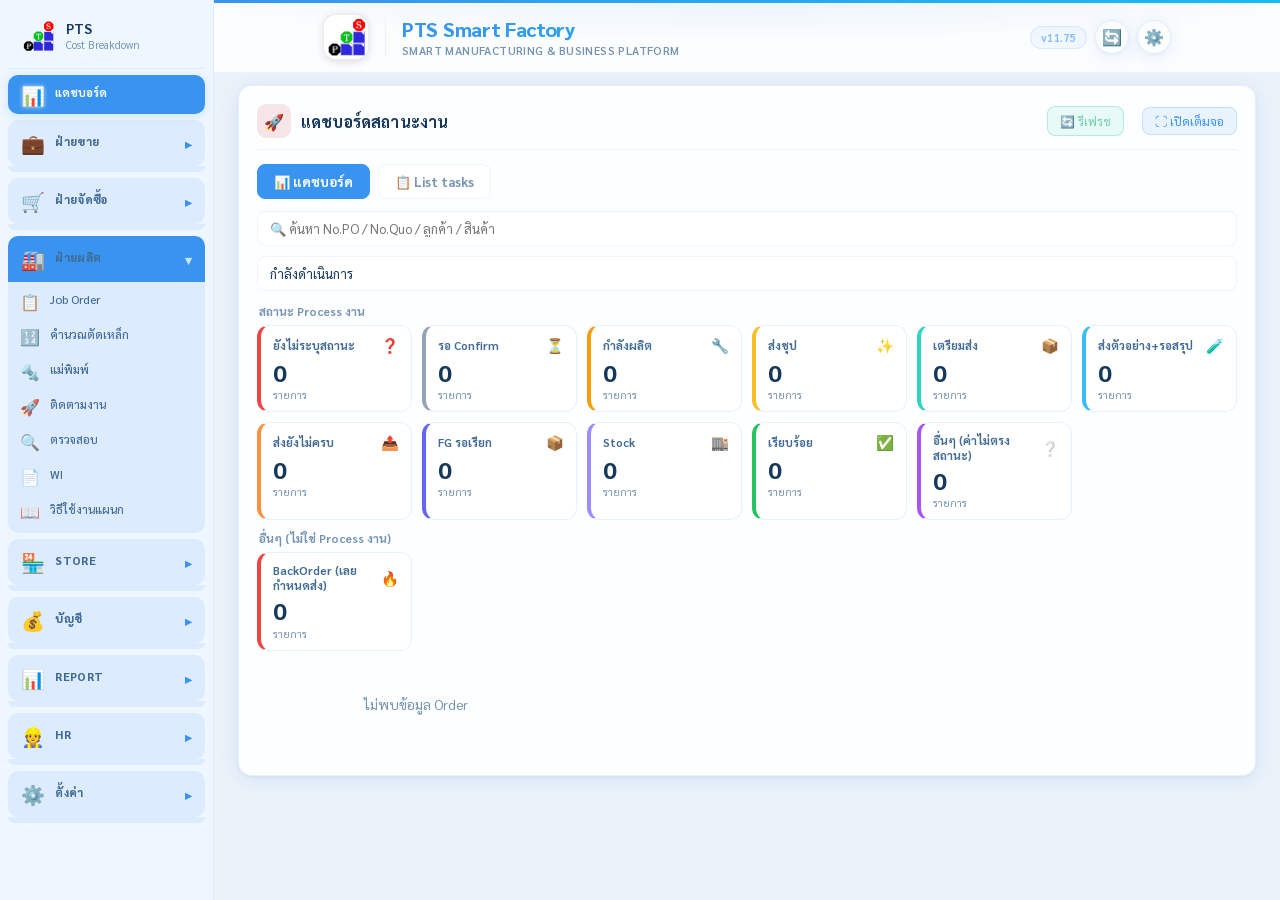
==== commit 5eb84592: "ยอดสัญญาเงินกู้จะถูกหักลง" ====
--- a/form.html
+++ b/form.html
@@ -38,7 +38,7 @@
       <div class="ph-sub">Smart Manufacturing &amp; Business Platform</div>
     </div>
     <div class="ph-right">
-      <span class="ph-chip ver">v11.33</span>
+      <span class="ph-chip ver">v11.75</span>
       <span class="ph-chip" id="phConnChip" style="display:none">✓ Online</span>
       <button class="theme-fab" onclick="location.reload()" title="รีเฟรชระบบ (F5)" style="font-size:1rem">🔄</button>
       <button class="theme-fab" onclick="switchTab('api')" title="ตั้งค่า">⚙️</button>
@@ -1523,27 +1523,23 @@
         </button>
         <div class="field"><label>แนบไฟล์ PO</label>
           <input type="file" id="ord_poFile" accept="image/*,.pdf" style="display:none" onchange="_ordPoFileChanged('ord')">
-          <div style="display:flex;align-items:center;gap:8px;flex-wrap:wrap">
-            <button type="button" onclick="$('ord_poFile').click()" style="display:inline-flex;align-items:center;gap:6px;padding:7px 14px;border:none;border-radius:8px;background:#2563eb;color:#fff;font-size:.78rem;font-weight:600;cursor:pointer;font-family:inherit">
-              📤 แนบ PO
-            </button>
-            <span id="ord_poFileName" style="font-size:.76rem;color:var(--t3)">ยังไม่ได้เลือกไฟล์ใด</span>
-            <button type="button" id="ord_poFileClear" onclick="_ordClearPoFile('ord')" title="ลบไฟล์"
-              style="display:none;border:none;background:none;color:#ef4444;font-size:1rem;cursor:pointer;line-height:1;padding:2px 4px">✕</button>
-          </div>
+          <label id="ord_poDropZone" onclick="$('ord_poFile').click()" style="display:flex;align-items:center;gap:10px;border:2px dashed #d1d5db;border-radius:8px;padding:10px 12px;cursor:pointer;background:#fafafa;transition:border-color .2s,background .2s">
+            <span id="ord_poDropIcon" style="font-size:1.5rem;flex-shrink:0">📤</span>
+            <span id="ord_poFileName" style="font-size:.82rem;color:#6b7280;flex:1">คลิกเพื่อเลือกไฟล์ PO (รูปภาพ / PDF)...</span>
+            <button type="button" id="ord_poFileClear" onclick="event.stopPropagation();_ordClearPoFile('ord')" title="ลบไฟล์"
+              style="display:none;border:none;background:none;color:#ef4444;font-size:1rem;cursor:pointer;padding:2px 4px;flex-shrink:0">✕</button>
+          </label>
         </div>
         <div class="field" style="margin-top:8px">
           <label>รูป Drawing (แบบงาน)</label>
           <img id="ord_jobImg1Preview" style="display:none;width:100%;max-height:200px;object-fit:contain;border-radius:10px;border:1px solid var(--bc-div);margin-bottom:8px;background:var(--bg1,#fff)">
           <input type="file" id="ord_jobImg1" accept="image/*" style="display:none" onchange="_ordJobImgChanged('ord')">
-          <div style="display:flex;align-items:center;gap:8px;flex-wrap:wrap">
-            <button type="button" onclick="$('ord_jobImg1').click()" style="display:inline-flex;align-items:center;gap:6px;padding:7px 14px;border:none;border-radius:8px;background:#0f766e;color:#fff;font-size:.78rem;font-weight:600;cursor:pointer;font-family:inherit">
-              🖼️ แนบ Drawing
-            </button>
-            <span id="ord_jobImg1Name" style="font-size:.76rem;color:var(--t3)">ยังไม่ได้เลือกไฟล์ใด</span>
-            <button type="button" id="ord_jobImg1Clear" onclick="_ordClearJobImg('ord')" title="ลบไฟล์"
-              style="display:none;border:none;background:none;color:#ef4444;font-size:1rem;cursor:pointer;line-height:1;padding:2px 4px">✕</button>
-          </div>
+          <label id="ord_drawDropZone" onclick="$('ord_jobImg1').click()" style="display:flex;align-items:center;gap:10px;border:2px dashed #d1d5db;border-radius:8px;padding:10px 12px;cursor:pointer;background:#fafafa;transition:border-color .2s,background .2s">
+            <span id="ord_drawDropIcon" style="font-size:1.5rem;flex-shrink:0">🖼️</span>
+            <span id="ord_jobImg1Name" style="font-size:.82rem;color:#6b7280;flex:1">คลิกเพื่อเลือกรูป Drawing...</span>
+            <button type="button" id="ord_jobImg1Clear" onclick="event.stopPropagation();_ordClearJobImg('ord')" title="ลบไฟล์"
+              style="display:none;border:none;background:none;color:#ef4444;font-size:1rem;cursor:pointer;padding:2px 4px;flex-shrink:0">✕</button>
+          </label>
         </div>
       </div>
     </div>
@@ -1742,24 +1738,24 @@
         ✏️ แก้ไขรูป
       </button>
       <input type="file" id="gord_poFile" accept="image/*,.pdf" style="display:none" onchange="_ordPoFileChanged('gord')">
-      <div style="display:flex;align-items:center;gap:8px;flex-wrap:wrap">
-        <button type="button" class="btn" onclick="$('gord_poFile').click()" style="padding:6px 14px;font-size:.78rem">เลือกไฟล์</button>
-        <span id="gord_poFileName" style="font-size:.76rem;color:var(--t3)">ยังไม่ได้เลือกไฟล์ใด</span>
-        <button type="button" id="gord_poFileClear" onclick="_ordClearPoFile('gord')" title="ลบไฟล์"
-          style="display:none;border:none;background:none;color:#ef4444;font-size:1rem;cursor:pointer;line-height:1;padding:2px 4px">✕</button>
-      </div>
+      <label id="gord_poDropZone" onclick="$('gord_poFile').click()" style="display:flex;align-items:center;gap:10px;border:2px dashed #d1d5db;border-radius:8px;padding:10px 12px;cursor:pointer;background:#fafafa;transition:border-color .2s,background .2s">
+        <span id="gord_poDropIcon" style="font-size:1.5rem;flex-shrink:0">📤</span>
+        <span id="gord_poFileName" style="font-size:.82rem;color:#6b7280;flex:1">คลิกเพื่อเลือกไฟล์ PO (รูปภาพ / PDF)...</span>
+        <button type="button" id="gord_poFileClear" onclick="event.stopPropagation();_ordClearPoFile('gord')" title="ลบไฟล์"
+          style="display:none;border:none;background:none;color:#ef4444;font-size:1rem;cursor:pointer;padding:2px 4px;flex-shrink:0">✕</button>
+      </label>
     </div>
 
     <div class="field" style="margin-bottom:12px">
       <label>รูป Drawing (แบบงาน) (ถ้ามี)</label>
       <img id="gord_jobImg1Preview" style="display:none;width:100%;max-height:200px;object-fit:contain;border-radius:10px;border:1px solid var(--bc-div);margin-bottom:8px;background:var(--bg1,#fff)">
       <input type="file" id="gord_jobImg1" accept="image/*" style="display:none" onchange="_ordJobImgChanged('gord')">
-      <div style="display:flex;align-items:center;gap:8px;flex-wrap:wrap">
-        <button type="button" class="btn" onclick="$('gord_jobImg1').click()" style="padding:6px 14px;font-size:.78rem">เลือกไฟล์</button>
-        <span id="gord_jobImg1Name" style="font-size:.76rem;color:var(--t3)">ยังไม่ได้เลือกไฟล์ใด</span>
-        <button type="button" id="gord_jobImg1Clear" onclick="_ordClearJobImg('gord')" title="ลบไฟล์"
-          style="display:none;border:none;background:none;color:#ef4444;font-size:1rem;cursor:pointer;line-height:1;padding:2px 4px">✕</button>
-      </div>
+      <label id="gord_drawDropZone" onclick="$('gord_jobImg1').click()" style="display:flex;align-items:center;gap:10px;border:2px dashed #d1d5db;border-radius:8px;padding:10px 12px;cursor:pointer;background:#fafafa;transition:border-color .2s,background .2s">
+        <span id="gord_drawDropIcon" style="font-size:1.5rem;flex-shrink:0">🖼️</span>
+        <span id="gord_jobImg1Name" style="font-size:.82rem;color:#6b7280;flex:1">คลิกเพื่อเลือกรูป Drawing...</span>
+        <button type="button" id="gord_jobImg1Clear" onclick="event.stopPropagation();_ordClearJobImg('gord')" title="ลบไฟล์"
+          style="display:none;border:none;background:none;color:#ef4444;font-size:1rem;cursor:pointer;padding:2px 4px;flex-shrink:0">✕</button>
+      </label>
     </div>
 
     <div style="display:flex;flex-wrap:wrap;gap:8px;align-items:center">
@@ -1956,12 +1952,12 @@
       <div class="field"><label>H (mm)</label><input type="number" id="ordEdit_h" step="0.01" placeholder="—"></div>
       <div class="field" style="grid-column:1/-1"><label>แนบไฟล์ PO</label>
         <input type="file" id="ordEdit_poFile" accept="image/*,.pdf" style="display:none" onchange="_ordPoFileChanged('ordEdit')">
-        <div style="display:flex;align-items:center;gap:8px;flex-wrap:wrap">
-          <button type="button" class="btn" onclick="$('ordEdit_poFile').click()" style="padding:6px 14px;font-size:.78rem">เลือกไฟล์</button>
-          <span id="ordEdit_poFileName" style="font-size:.76rem;color:var(--t3)">ยังไม่ได้เลือกไฟล์ใด</span>
-          <button type="button" id="ordEdit_poFileClear" onclick="_ordClearPoFile('ordEdit')" title="ลบไฟล์"
-            style="display:none;border:none;background:none;color:#ef4444;font-size:1rem;cursor:pointer;line-height:1;padding:2px 4px">✕</button>
-        </div>
+        <label id="ordEdit_poDropZone" onclick="$('ordEdit_poFile').click()" style="display:flex;align-items:center;gap:10px;border:2px dashed #d1d5db;border-radius:8px;padding:10px 12px;cursor:pointer;background:#fafafa;transition:border-color .2s,background .2s">
+          <span id="ordEdit_poDropIcon" style="font-size:1.5rem;flex-shrink:0">📤</span>
+          <span id="ordEdit_poFileName" style="font-size:.82rem;color:#6b7280;flex:1">คลิกเพื่อเลือกไฟล์ PO (รูปภาพ / PDF)...</span>
+          <button type="button" id="ordEdit_poFileClear" onclick="event.stopPropagation();_ordClearPoFile('ordEdit')" title="ลบไฟล์"
+            style="display:none;border:none;background:none;color:#ef4444;font-size:1rem;cursor:pointer;padding:2px 4px;flex-shrink:0">✕</button>
+        </label>
         <img id="ordEdit_poFilePreview" style="display:none;max-width:300px;max-height:180px;margin-top:6px;border-radius:6px;border:1px solid var(--bc-div)">
         <button type="button" id="ordEdit_poEditBtn" onclick="_ordOpenPoEditor('ordEdit')"
           style="display:none;align-items:center;gap:6px;padding:5px 12px;margin-top:6px;border-radius:7px;border:1px solid #3b82f6;background:rgba(59,130,246,.12);color:#60a5fa;cursor:pointer;font-family:Sarabun,sans-serif;font-size:.75rem;font-weight:700;width:fit-content">
@@ -1971,12 +1967,12 @@
       </div>
       <div class="field" style="grid-column:1/-1"><label>รูป Drawing (แบบงาน)</label>
         <input type="file" id="ordEdit_jobImg1" accept="image/*" style="display:none" onchange="_ordJobImgChanged('ordEdit')">
-        <div style="display:flex;align-items:center;gap:8px;flex-wrap:wrap">
-          <button type="button" class="btn" onclick="$('ordEdit_jobImg1').click()" style="padding:6px 14px;font-size:.78rem">เลือกไฟล์</button>
-          <span id="ordEdit_jobImg1Name" style="font-size:.76rem;color:var(--t3)">ยังไม่ได้เลือกไฟล์ใด</span>
-          <button type="button" id="ordEdit_jobImg1Clear" onclick="_ordClearJobImg('ordEdit')" title="ลบไฟล์"
-            style="display:none;border:none;background:none;color:#ef4444;font-size:1rem;cursor:pointer;line-height:1;padding:2px 4px">✕</button>
-        </div>
+        <label id="ordEdit_drawDropZone" onclick="$('ordEdit_jobImg1').click()" style="display:flex;align-items:center;gap:10px;border:2px dashed #d1d5db;border-radius:8px;padding:10px 12px;cursor:pointer;background:#fafafa;transition:border-color .2s,background .2s">
+          <span id="ordEdit_drawDropIcon" style="font-size:1.5rem;flex-shrink:0">🖼️</span>
+          <span id="ordEdit_jobImg1Name" style="font-size:.82rem;color:#6b7280;flex:1">คลิกเพื่อเลือกรูป Drawing...</span>
+          <button type="button" id="ordEdit_jobImg1Clear" onclick="event.stopPropagation();_ordClearJobImg('ordEdit')" title="ลบไฟล์"
+            style="display:none;border:none;background:none;color:#ef4444;font-size:1rem;cursor:pointer;padding:2px 4px;flex-shrink:0">✕</button>
+        </label>
         <img id="ordEdit_jobImg1Preview" style="display:none;max-width:120px;max-height:120px;margin-top:6px;border-radius:6px;border:1px solid var(--bc-div)">
         <div id="ordEdit_jobImg1LinkWrap" style="margin-top:4px;font-size:.74rem"></div>
       </div>
@@ -3474,7 +3470,7 @@
 </div>
 
 <script src="https://cdnjs.cloudflare.com/ajax/libs/jspdf/2.5.1/jspdf.umd.min.js"></script>
-<script src="core.js?v=9.00"></script>
+<script src="core.js?v=9.01"></script>
 <script src="data.js?v=8.94"></script>
 <script src="formcalc.js?v=9.08"></script>
 <script src="aifeatures.js?v=8.94"></script>
@@ -3486,7 +3482,7 @@
   <script src="report.js?v=1.0"></script>
 <script src="https://cdnjs.cloudflare.com/ajax/libs/xlsx/0.18.5/xlsx.full.min.js"></script>
   <script src="https://cdnjs.cloudflare.com/ajax/libs/qrcodejs/1.0.0/qrcode.min.js"></script>
-<script src="hr.js?v=4.41"></script>
+<script src="hr.js?v=4.73"></script>
   <script src="imageEditor.js?v=1.1"></script>
 <script src="purchase.js?v=9.58"></script>
 <script src="invoice.js?v=9.03"></script>
@@ -3630,7 +3626,258 @@
 // ===== ประวัติการแก้ไขงาน (Dev Logs) =====
 // เพิ่มรายการใหม่ไว้ "บนสุด" ของ array นี้ทุกครั้งที่แก้ไขโค้ดเสร็จในแต่ละรอบ
 const DEV_LOGS = [
-      { ref:'#REV-20260624-W', date:'2026-06-24', current: true,
+      { ref:'#REV-20260625-K', date:'2026-06-25', current: true,
+        items:[
+          'Code.gs: เพิ่ม function payrollDeductLoans — หักยอดสัญญาเงินกู้พร้อมกันหลายรายการเมื่อยืนยันเงินเดือน',
+          'Code.gs: ต้อง Redeploy',
+          'form.html v11.75',
+        ] },
+      { ref:'#REV-20260625-J', date:'2026-06-25', current: false,
+        items:[
+          'hr.js: _hrPOST — แยก network error ออกจาก JSON parse error',
+          'hr.js: ถ้า Apps Script return HTML error → แสดง error จริงแทนที่จะ fallback เป็น no-cors',
+          'form.html v11.74: hr.js?v=4.72 → v4.73',
+        ] },
+      { ref:'#REV-20260625-I', date:'2026-06-25', current: false,
+        items:[
+          'hr.js: hrConfirmPayroll — สลิปไม่บังคับ (optional) บันทึกเงินเดือนได้แม้ไม่แนบสลิป',
+          'hr.js: ถ้าแนบสลิปแต่ upload ไม่สำเร็จ → ยังบันทึกการโอนได้ (slipUrl เป็นค่าว่าง)',
+          'form.html v11.73: hr.js?v=4.71 → v4.72',
+        ] },
+      { ref:'#REV-20260625-H', date:'2026-06-25', current: false,
+        items:[
+          'hr.js: _hrPOST — เพิ่ม CORS fallback สำหรับ file:// origin: ถ้า fetch ปกติ fail → ลอง no-cors mode',
+          'hr.js: no-cors mode ส่งข้อมูลไปยัง Apps Script ได้ แต่อ่าน response ไม่ได้ → return {status:ok} ทันที',
+          'form.html v11.72',
+        ] },
+      { ref:'#REV-20260625-G', date:'2026-06-25', current: false,
+        items:[
+          'hr.js: SSO รายวัน — คิดจากค่าแรงจริงในงวดนั้น (basePay ไม่รวม OT) แทน dailyRate×30',
+          'hr.js: SSO รายวัน — ไม่แบ่ง 2 งวด เพราะ basePay คือค่าแรงของงวดนั้นอยู่แล้ว',
+          'hr.js: SSO รายเดือน — แก้ label เป็น ฿875 ให้ตรงกับเพดานปี 2569',
+          'form.html v11.71',
+        ] },
+      { ref:'#REV-20260625-F', date:'2026-06-25', current: false,
+        items:[
+          'Code.gs: getHREmployees — return pin ให้ browser (แอปใช้ภายในองค์กร)',
+          'hr.js: field PIN แสดง PIN เดิมตอนเปิดแก้ไข + ปุ่ม 👁 toggle ดูได้',
+          'form.html v11.70',
+        ] },
+      { ref:'#REV-20260625-E', date:'2026-06-25', current: false,
+        items:[
+          'hr.js: field PIN — ไม่แสดงค่าเดิม (backend ไม่ส่ง PIN กลับมา security) placeholder บอกว่า "ว่าง = ไม่เปลี่ยน PIN เดิม"',
+          'hr.js: ปุ่ม 👁 ยังคงใช้ hrTogglePinEye() — toggle ช่วยตรวจ PIN ใหม่ที่พิมพ์',
+          'Code.gs: saveHREmployee — ถ้า PIN ว่างตอน save → เก็บ PIN เดิมในชีต (ไม่ overwrite)',
+          'form.html v11.69',
+        ] },
+      { ref:'#REV-20260625-D', date:'2026-06-25', current: false,
+        items:[
+          'hr.js: แก้ field PIN — ใส่ emp.pin เป็น value ตอน edit (ไม่ให้ PIN หายตอนบันทึก)',
+          'hr.js: ปุ่ม 👁 toggle PIN แยกเป็น global function hrTogglePinEye() (แก้ toggle ไม่ทำงาน)',
+          'Code.gs: saveHREmployee — force text format คอลัมน์ PIN (col 14) ป้องกัน Sheets แปลงเป็น number',
+          'form.html v11.68',
+        ] },
+      { ref:'#REV-20260625-C', date:'2026-06-25', current: false,
+        items:[
+          'hr.js: ฟอร์มพนักงาน — ช่อง PIN มีปุ่ม 👁 toggle แสดง/ซ่อน PIN',
+          'form.html v11.67',
+        ] },
+      { ref:'#REV-20260625-B', date:'2026-06-25', current: false,
+        items:[
+          'hr.js: ลบ section "รายการหัก (แก้ได้เฉพาะ 🔵)" ออกจาก dialog ยืนยันโอนเงินเดือน',
+          'hr.js: dialog ยืนยันแสดงเฉพาะ วันที่โอน + ยอดสุทธิ + หมายเหตุ + แนบสลิป',
+          'form.html v11.66',
+        ] },
+      { ref:'#REV-20260625-A', date:'2026-06-25', current: false,
+        items:[
+          'core.js v9.01: mobile bottom bar เปลี่ยนจาก flat list เป็น group icons (ฝ่ายขาย/จัดซื้อ/ผลิต/บัญชี/HR/ตั้งค่า)',
+          'core.js v9.01: กด group icon → slide-up drawer แสดง tab ในกลุ่ม (เหมือน sidebar desktop)',
+          'core.js v9.01: _toggleMobDrawer(), _closeMobDrawer(), backdrop ปิด drawer',
+          'style.css: CSS .mob-drawer-mode, .mob-drawer-header, .mob-drawer-backdrop (mobile only)',
+          'form.html v11.65: อัป core.js?v=9.00 → v9.01',
+        ] },
+      { ref:'#REV-20260624-BB', date:'2026-06-24', current: false,
+        items:[
+          'hr.js v4.71: สัญญาเงินกู้ — ฟอร์มพิมพ์: วันที่สั้นลง (ภาษาไทย พ.ศ.) ทั้งหัวเอกสารและ "เริ่มหัก"',
+          'hr.js v4.71: ตารางผ่อนชำระ — เปลี่ยน "รอหัก" → "รอจ่าย", "หักแล้ว" → "จ่ายแล้ว" ทั้งใน modal และ print',
+          'form.html v11.64: อัป hr.js?v=4.70 → v4.71',
+        ] },
+      { ref:'#REV-20260624-BA', date:'2026-06-24', current: false,
+        items:[
+          'hr.js v4.70: สัญญาเงินกู้ — การ์ด closed มีลายน้ำ "✅ ชำระครบแล้ว" + header สีเทา + badge "ปิดแล้ว · วันที่"',
+          'hr.js v4.70: เพิ่ม toggle "แสดง/ซ่อนสัญญาปิดแล้ว" (default ซ่อน) + _lcToggleClosed()',
+          'form.html v11.63: อัป hr.js?v=4.69 → v4.70',
+        ] },
+      { ref:'#REV-20260624-AZ', date:'2026-06-24', current: false,
+        items:[
+          'hr.js v4.69: การ์ดสรุปเงินเดือน — ยอดหักเงินกู้/เบิกล่วงหน้าเปลี่ยนจาก label เป็น textbox แก้ได้ inline net อัปเดต realtime',
+          'hr.js v4.69: ปุ่ม QR โอน + ยืนยันโอนแล้ว — อ่านยอดจาก textbox ล่าสุด ไม่ใช้ค่าคงที่ตอน render',
+          'hr.js v4.69: เพิ่ม _hrPCRecalc() + hrConfirmPayrollFromCard() — helper functions',
+          'form.html v11.62: อัป hr.js?v=4.68 → v4.69',
+        ] },
+      { ref:'#REV-20260624-AY', date:'2026-06-24', current: false,
+        items:[
+          'hr.js v4.68: _hrCalcSSO() — อัปเพดานประกันสังคม 15,000 → 17,500 บาท (ปี 2569) สูงสุด 875 บาท/เดือน',
+          'form.html v11.61: อัป hr.js?v=4.67 → v4.68',
+        ] },
+      { ref:'#REV-20260624-AX', date:'2026-06-24', current: false,
+        items:[
+          'hr.js v4.67: เบิกล่วงหน้า — เปลี่ยน "ยอดสะสม" → "ยอดเบิกเดือนนี้" นับเฉพาะ requestDate ในเดือนปัจจุบัน รีเซ็ตทุกเดือน',
+          'hr.js v4.67: แถวรายชื่อพนักงาน (_empRows) ซ่อนใน employee view เหลือเฉพาะ manager',
+        ] },
+      { ref:'#REV-20260624-AW', date:'2026-06-24', current: false,
+        items:[
+          'hr.js v4.66: loan card — เพิ่ม watermark "💰 หักจากสลิปแล้ว" แบบ diagonal overlay บนการ์ดที่ deducted=true',
+        ] },
+      { ref:'#REV-20260624-AV', date:'2026-06-24', current: false,
+        items:[
+          'hr.js v4.65: loan card badge — ถ้า deducted=true แสดง "💰 หักสลิปแล้ว" แทน "โอนแล้ว — รอหักสลิป" ให้สอดคล้องกับ box ล่าง',
+        ] },
+      { ref:'#REV-20260624-AU', date:'2026-06-24', current: false,
+        items:[
+          'hr.js v4.64: hrLoanApprove + hrDeleteLoanRequest — เพิ่ม _hrPayLoadAndRender() ให้สรุปเงินเดือนอัปอัตโนมัติหลังอนุมัติ/ลบ',
+        ] },
+      { ref:'#REV-20260624-AT', date:'2026-06-24', current: false,
+        items:[
+          'hr.js v4.63: hrConfirmPayroll — เพิ่ม warning popup เมื่อ HR ใส่ยอดหักเป็น 0 พร้อมรายการที่จะค้างไปงวดถัดไป',
+        ] },
+      { ref:'#REV-20260624-AS', date:'2026-06-24', current: false,
+        items:[
+          'hr.js v4.62: hrConfirmPayroll — เพิ่มตารางรายการหักใน dialog ให้แก้ยอดได้ (เงินกู้+เบิกล่วงหน้า) ยอดสุทธิ recalc realtime',
+          'hr.js v4.62: payrollDeductLoans — ใช้ adjusted amounts แทน original amounts',
+        ] },
+      { ref:'#REV-20260624-AR', date:'2026-06-24', current: false,
+        items:[
+          'hr.js v4.61: สรุปเงินเดือน — โหลด getLoanRequests ทุก status (ไม่กรองแค่ approved) ให้ closed items เข้า _hrLoans สำหรับคำนวณหักสลิป',
+        ] },
+      { ref:'#REV-20260624-AQ', date:'2026-06-24', current: false,
+        items:[
+          'hr.js v4.60: loan card — แก้ deductMonth แสดงเป็น "มิ.ย. 2569" แทน Date string ยาว',
+          'Code.gs: getLoanRequests — format deductMonth Date object → yyyy-MM',
+        ] },
+      { ref:'#REV-20260624-AP', date:'2026-06-24', current: false,
+        items:[
+          'hr.js v4.59: _hrCalcPayslip — หักเบิกล่วงหน้า status=closed ที่ deductMonth ตรงกับเดือนที่คำนวณ',
+          'hr.js v4.59: hrConfirmPayroll — เรียก markAdvanceDeducted หลัง confirm payroll สำเร็จ',
+          'hr.js v4.59: loan card — badge "รอหักสลิป" / "หักสลิปแล้ว + วันที่" ตาม status closed/deducted',
+          'Code.gs: เพิ่ม markAdvanceDeducted action + คอลัมน์ deducted/deductedDate ใน LoanRequests',
+        ] },
+      { ref:'#REV-20260624-AO', date:'2026-06-24', current: false,
+        items:[
+          'hr.js v4.58: สรุปเวลางาน — เพิ่ม info box อธิบายวิธีอ่านตัวเลขในการ์ด (มา/ขาด/รายเดือน/รายวัน)',
+          'form.html v11.51: อัป hr.js?v=4.57 → v4.58',
+        ] },
+      { ref:'#REV-20260624-AN', date:'2026-06-24', current: false,
+        items:[
+          'hr.js v4.57: _hrPayCycleCard — งวด 2 แสดง label dynamic: (เดือนก่อน)/(เดือนนี้) เมื่อ cross-month, ว่าง/(เดือนเดียวกัน) เมื่อ same-month',
+          'hr.js: hrP2UpdateLabel() — อัป label real-time เมื่อกรอกช่องวันที่',
+          'hr.js: dropdown งวด 2 แสดง label ถูกต้องตาม mode',
+          'form.html v11.50: อัป hr.js?v=4.56 → v4.57',
+        ] },
+      { ref:'#REV-20260624-AM', date:'2026-06-24', current: false,
+        items:[
+          'hr.js v4.56: _hrFilterByPeriod — แก้ bug งวด 2 same-month (16-31) ให้ใช้ single-month filter แทน cross-month',
+          'form.html v11.49: อัป hr.js?v=4.55 → v4.56',
+        ] },
+      { ref:'#REV-20260624-AL', date:'2026-06-24', current: false,
+        items:[
+          'hr.js v4.55: HR_LEAVE_DEF + _hrLeaveCfg() — config กฎการลา/ขาดงาน (localStorage ptts_hr_leave_cfg)',
+          'hr.js: _hrCalcPayslip — อ่าน leaveCfg แทน hardcode: absent/off × monthly(หัก/อัตรา)/daily(ได้ค่าแรง)',
+          'hr.js: _hrSlipHtml — เพิ่มแถว offDeduct + รวมใน totalDeduct',
+          'hr.js: _hrRenderSettings — เพิ่ม card 📋 กฎการลา/ขาดงาน + hrSaveLeaveCfg()',
+          'form.html v11.48: อัป hr.js?v=4.54 → v4.55',
+        ] },
+      { ref:'#REV-20260624-AK', date:'2026-06-24', current: false,
+        items:[
+          'hr.js v4.54: การ์ดพนักงาน — แสดง section 💰 รายได้อื่นๆ (allowances) เมื่อมีข้อมูล',
+          'form.html v11.47: อัป hr.js?v=4.53 → v4.54',
+        ] },
+      { ref:'#REV-20260624-AJ', date:'2026-06-24', current: false,
+        items:[
+          'hr.js v4.53: _hrEmpModal — เพิ่ม section รายได้อื่นๆ (allowances) กรอกได้ N รายการ (ชื่อ+จำนวน)',
+          'hr.js: _hrEmpAllowAdd() + _hrEmpAllowRemove() — เพิ่ม/ลบแถว allowance ใน modal',
+          'hr.js: _hrCalcPayslip — รวม allowanceTotal เข้า gross + ส่ง allowances ใน return',
+          'hr.js: _hrSlipHtml — แสดง allowance rows แยกบรรทัดในส่วน รายได้',
+          'Code.gs: getHREmployees + saveHREmployee — รองรับ col allowances (col 21, JSON)',
+          'form.html v11.46: อัป hr.js?v=4.52 → v4.53',
+        ] },
+      { ref:'#REV-20260624-AI', date:'2026-06-24', current: false,
+        items:[
+          'hr.js v4.52: HR_PAY_DEF — เปลี่ยน default งวด 1 (1-15 จ่าย 16), งวด 2 (16-31 จ่าย 1 เดือนถัดไป)',
+          'hr.js: _hrRenderSettings — อัป label, tip text, fallback ใน hrSavePayCfg ให้ตรงกับ default ใหม่',
+          'form.html v11.45: อัป hr.js?v=4.51 → v4.52',
+        ] },
+      { ref:'#REV-20260624-AH', date:'2026-06-24', current: false,
+        items:[
+          'hr.js v4.51: payCard (admin) — เพิ่มปุ่ม 🧾 ดูใบโอน ใน badge เมื่อมี slipUrl',
+          'employee.html: bannerHtml — เพิ่มปุ่ม 🧾 ดูใบโอน ใน banner เมื่อ paid และมี slipUrl',
+          'form.html v11.44: อัป hr.js?v=4.50 → v4.51',
+        ] },
+      { ref:'#REV-20260624-AG', date:'2026-06-24', current: false,
+        items:[
+          'hr.js v4.50: hrConfirmPayroll — ป้องกันโอนซ้ำ client-side (ตรวจ _hrSalaryPaid cache ก่อนเปิด popup)',
+          'Code.gs: recordSalaryPayment — ป้องกันบันทึกซ้ำ server-side (ตรวจ empId+month+period ก่อน appendRow)',
+          'form.html v11.43: อัป hr.js?v=4.49 → v4.50',
+        ] },
+      { ref:'#REV-20260624-AF', date:'2026-06-24', current: false,
+        items:[
+          'hr.js v4.49: hrConfirmPayroll — auto ตัดยอดเงินกู้/เบิกหลังโอนเงินเดือน (payrollDeductLoans)',
+          'hr.js: payCard — ส่ง loanItems เป็น param 6 ให้ hrConfirmPayroll',
+          'Code.gs: เพิ่ม action payrollDeductLoans — ลด outstanding ใน HR_Loans + ปิด LoanRequests + บันทึก HR_LoanPayments',
+          'form.html v11.42: อัป hr.js?v=4.48 → v4.49',
+        ] },
+      { ref:'#REV-20260624-AE', date:'2026-06-24', current: false,
+        items:[
+          'hr.js v4.48: เพิ่ม _hrCalcSSO() — คำนวณประกันสังคม 5% (สูงสุด ฿750/เดือน)',
+          'hr.js: _hrCalcPayslip() — auto-inject SSO deduction ถ้า emp.ssoEnabled = true',
+          'hr.js: _hrEmpModal() — เพิ่ม checkbox "หักประกันสังคม" ในฟอร์มพนักงาน',
+          'hr.js: การ์ดพนักงาน — badge แสดงสถานะ ประกันสังคม / ยังไม่หัก',
+          'Code.gs: HR_Employees — เพิ่มคอลัมน์ ssoEnabled (col 20), อ่าน/เขียนใน getHREmployees + saveHREmployee',
+          'form.html v11.41: อัป hr.js?v=4.47 → v4.48',
+        ] },
+      { ref:'#REV-20260624-AD', date:'2026-06-24', current: false,
+        items:[
+          'form.html + order.js: แนบไฟล์ PO / Drawing — เปลี่ยนจากปุ่ม+ชื่อไฟล์ เป็น styled dropzone (คลิกกล่อง + ✅ border เขียว เมื่อเลือกแล้ว) ทั้ง 3 จุด (ord, gord, ordEdit)',
+        ] },
+      { ref:'#REV-20260624-AC', date:'2026-06-24', current: false,
+        items:[
+          'hr.js v4.47: hrLoanClose — เปลี่ยน input[file] สลิปเป็น styled upload area เหมือน hrConfirmPayroll (คลิกกล่อง + preview + border เขียวเมื่อเลือกแล้ว)',
+        ] },
+      { ref:'#REV-20260624-AB', date:'2026-06-24', current: false,
+        items:[
+          'hr.js v4.46: payCard badge "รอยืนยัน" — เปลี่ยนเป็น orange gradient (#f97316→#ea580c) ตัวหนังสือขาว เข้ากับ header น้ำเงิน/teal',
+        ] },
+      { ref:'#REV-20260624-AA', date:'2026-06-24', current: false,
+        items:[
+          'hr.js v4.45: hrConfirmPayroll — เพิ่มช่องแนบสลิปโอนเงิน (บังคับ) preview รูปทันที',
+          'hr.js v4.45: hrConfirmPayroll — ถ้าไม่แนบสลิป กด ยืนยัน ไม่ได้ (showValidationMessage)',
+          'hr.js v4.45: hrConfirmPayroll — อัปโหลดสลิป → Drive URL → บันทึกใน HR_SalaryPayments.slipUrl',
+        ] },
+      { ref:'#REV-20260624-Z', date:'2026-06-24', current: false,
+        items:[
+          'hr.js v4.44: payCard — badge เปลี่ยนเป็น ✅ โอนแล้ว (วันที่) เมื่อโอนแล้ว, ซ่อนปุ่มโอน',
+          'hr.js v4.44: payCard — ปุ่มเปลี่ยนจาก "ยืนยันโอนเงินเดือนแล้ว" → "💸 บันทึกการโอนเงินเดือน"',
+          'hr.js v4.44: payCard — admin เห็นปุ่ม 🗑️ ลบประวัติการโอน',
+          'hr.js v4.44: เพิ่ม hrConfirmPayroll() — popup วันที่/ยอด/หมายเหตุ → บันทึก → reload',
+          'hr.js v4.44: เพิ่ม hrDeleteSalaryPayment() — ลบ record จาก HR_SalaryPayments',
+          'Code.gs: เพิ่ม action deleteSalaryPayment + function deleteSalaryPayment()',
+          '_hrPayLoadAndRender: โหลด getSalaryPayments พร้อมกัน → build paidMap ส่งเข้า payCard',
+        ] },
+      { ref:'#REV-20260624-Y', date:'2026-06-24', current: false,
+        items:[
+          'hr.js v4.43: payCard — redesign รายละเอียดแยกรายรับ/รายจ่าย พร้อมยอดรวมรายรับ/รวมรายจ่าย',
+          'hr.js v4.43: payCard — ปุ่ม 3 ปุ่ม (ดูสลิป, QR โอน, ยืนยันโอน) พร้อม gradient สีสด',
+          'hr.js v4.43: แก้ quote escaping ใน onclick ด้วย &quot; — ไม่ขึ้น syntax error อีก',
+          'hr.js v4.43: ลบ payCard/sectionLabel ที่ซ้ำกัน (3 copies → 1)',
+        ] },
+      { ref:'#REV-20260624-X', date:'2026-06-24', current: false,
+        items:[
+          'hr.js v4.42: ตารางวันทำงาน (hrEditAtt) — เพิ่ม summary bar interactive (มา/ขาด/หยุด/สาย/OT) อัปเดต real-time',
+          'hr.js v4.42: เปลี่ยนชื่อปุ่ม แก้ไข → ตารางวันทำงาน',
+          'hr.js v4.42: badge เบิกล่วงหน้า fix hrBtn6→hrBtn7',
+          'employee.html v2.6: ไฮไลต์แถววันอาทิตย์ (แดง) / วันเสาร์ (เหลือง) ใน _empAttTableHtml',
+        ] },
+      { ref:'#REV-20260624-W', date:'2026-06-24', // current removed
         items:['hr.js v4.41: แก้ badge เบิกล่วงหน้า — เปลี่ยน hrBtn6 → hrBtn7 (หลังเพิ่ม sub-tab สรุปเงินเดือน badge ไปโผล่ที่ปฏิทินแทน)'] },
   {
     ref: '#REV-20260624-V',
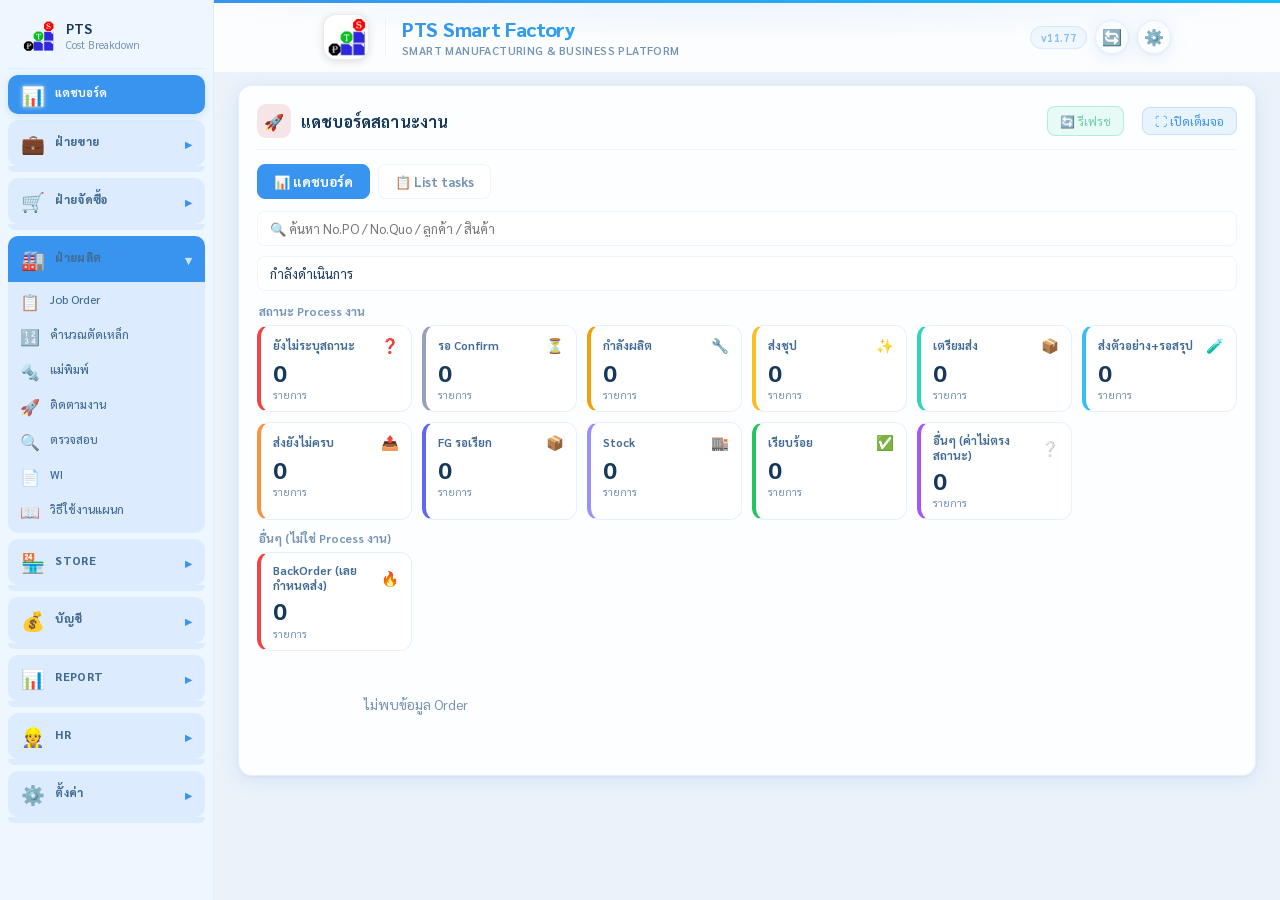
==== commit 976530d8: "v11.77 / hr.js v4.75" ====
--- a/form.html
+++ b/form.html
@@ -38,7 +38,7 @@
       <div class="ph-sub">Smart Manufacturing &amp; Business Platform</div>
     </div>
     <div class="ph-right">
-      <span class="ph-chip ver">v11.75</span>
+      <span class="ph-chip ver">v11.77</span>
       <span class="ph-chip" id="phConnChip" style="display:none">✓ Online</span>
       <button class="theme-fab" onclick="location.reload()" title="รีเฟรชระบบ (F5)" style="font-size:1rem">🔄</button>
       <button class="theme-fab" onclick="switchTab('api')" title="ตั้งค่า">⚙️</button>
@@ -3482,7 +3482,7 @@
   <script src="report.js?v=1.0"></script>
 <script src="https://cdnjs.cloudflare.com/ajax/libs/xlsx/0.18.5/xlsx.full.min.js"></script>
   <script src="https://cdnjs.cloudflare.com/ajax/libs/qrcodejs/1.0.0/qrcode.min.js"></script>
-<script src="hr.js?v=4.73"></script>
+<script src="hr.js?v=4.75"></script>
   <script src="imageEditor.js?v=1.1"></script>
 <script src="purchase.js?v=9.58"></script>
 <script src="invoice.js?v=9.03"></script>
@@ -3626,7 +3626,19 @@
 // ===== ประวัติการแก้ไขงาน (Dev Logs) =====
 // เพิ่มรายการใหม่ไว้ "บนสุด" ของ array นี้ทุกครั้งที่แก้ไขโค้ดเสร็จในแต่ละรอบ
 const DEV_LOGS = [
-      { ref:'#REV-20260625-K', date:'2026-06-25', current: true,
+      { ref:'#REV-20260625-M', date:'2026-06-25', current: true,
+        items:[
+          'hr.js: เบิกล่วงหน้า — หักงวดถัดไปอัตโนมัติ (เบิก p1→หัก p2 เดือนเดิม, เบิก p2→หัก p1 เดือนถัดไป)',
+          'form.html v11.77: hr.js?v=4.74 → v4.75',
+        ] },
+      { ref:'#REV-20260625-L', date:'2026-06-25', current: false,
+        items:[
+          'hr.js: badge กระพิบสีเขียวบนแท็บ สัญญาเงินกู้ เมื่อหักสัญญาสำเร็จ (admin)',
+          'employee.html: badge กระพิบสีเขียวบนแท็บ สัญญากู้ เมื่อมีการหักสัญญา (พนักงาน)',
+          'style.css: เพิ่ม .loan-notify-dot + @keyframes loan-dot-blink',
+          'form.html v11.76: hr.js?v=4.73 → v4.74',
+        ] },
+      { ref:'#REV-20260625-K', date:'2026-06-25', current: false,
         items:[
           'Code.gs: เพิ่ม function payrollDeductLoans — หักยอดสัญญาเงินกู้พร้อมกันหลายรายการเมื่อยืนยันเงินเดือน',
           'Code.gs: ต้อง Redeploy',
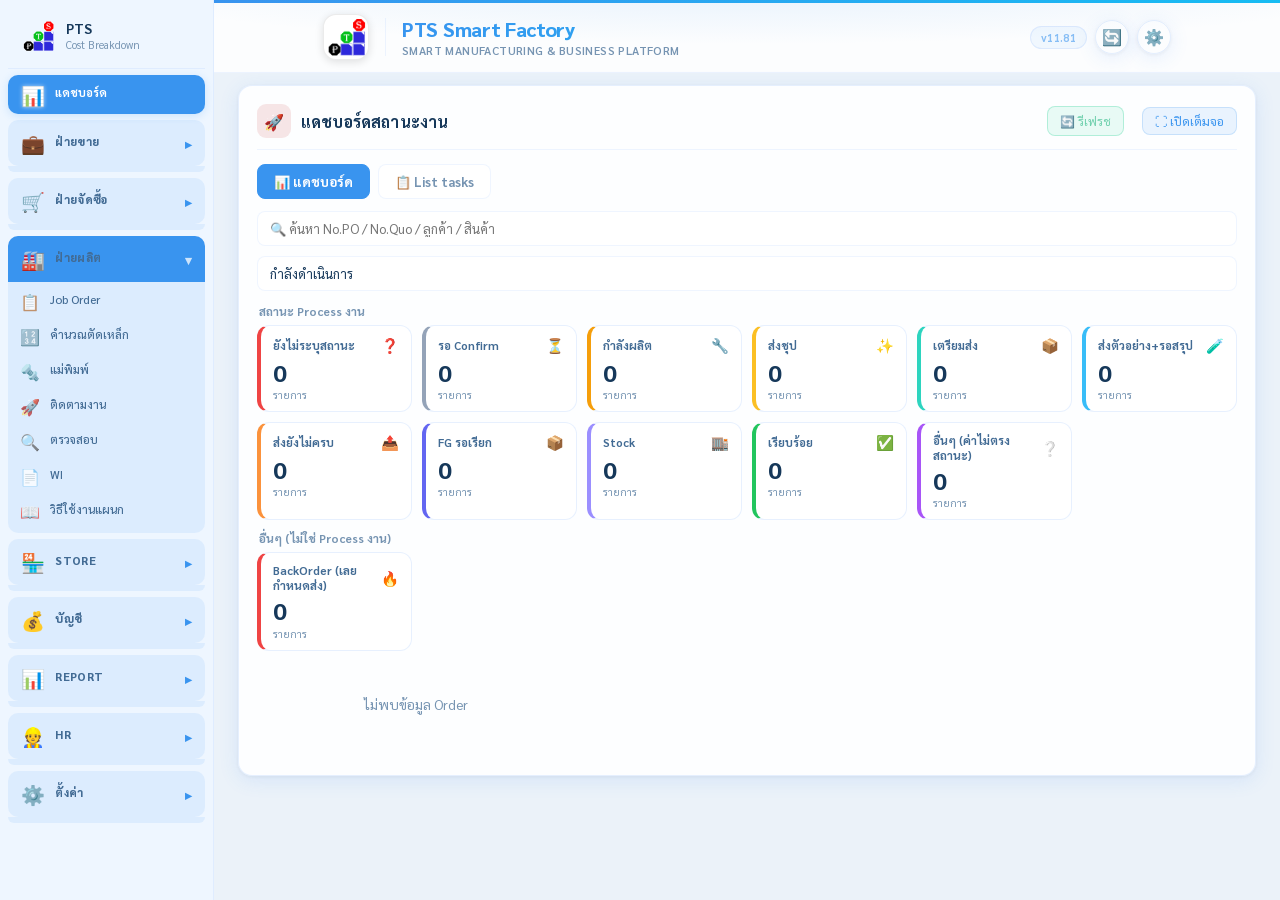
==== commit 73872ee2: "badge" ====
--- a/form.html
+++ b/form.html
@@ -38,7 +38,7 @@
       <div class="ph-sub">Smart Manufacturing &amp; Business Platform</div>
     </div>
     <div class="ph-right">
-      <span class="ph-chip ver">v11.77</span>
+      <span class="ph-chip ver">v11.81</span>
       <span class="ph-chip" id="phConnChip" style="display:none">✓ Online</span>
       <button class="theme-fab" onclick="location.reload()" title="รีเฟรชระบบ (F5)" style="font-size:1rem">🔄</button>
       <button class="theme-fab" onclick="switchTab('api')" title="ตั้งค่า">⚙️</button>
@@ -3482,7 +3482,7 @@
   <script src="report.js?v=1.0"></script>
 <script src="https://cdnjs.cloudflare.com/ajax/libs/xlsx/0.18.5/xlsx.full.min.js"></script>
   <script src="https://cdnjs.cloudflare.com/ajax/libs/qrcodejs/1.0.0/qrcode.min.js"></script>
-<script src="hr.js?v=4.75"></script>
+<script src="hr.js?v=4.79"></script>
   <script src="imageEditor.js?v=1.1"></script>
 <script src="purchase.js?v=9.58"></script>
 <script src="invoice.js?v=9.03"></script>
@@ -3626,7 +3626,52 @@
 // ===== ประวัติการแก้ไขงาน (Dev Logs) =====
 // เพิ่มรายการใหม่ไว้ "บนสุด" ของ array นี้ทุกครั้งที่แก้ไขโค้ดเสร็จในแต่ละรอบ
 const DEV_LOGS = [
-      { ref:'#REV-20260625-M', date:'2026-06-25', current: true,
+      { ref:'#REV-20260625-T', date:'2026-06-25', current: true,
+        items:[
+          'Code.gs: getHRLoanPayments payDate ใช้ _fmtDateStr() — แก้วันที่ยาวในตารางผ่อนชำระ',
+          'employee.html v2.7: badge .loan-notify-dot ใช้ absolute position บนปุ่ม nav',
+          'ต้อง Redeploy Code.gs',
+        ] },
+      { ref:'#REV-20260625-S', date:'2026-06-25', current: false,
+        items:[
+          'hr.js v4.79: hrConfirmPayroll — บังคับแนบสลิปทุกครั้ง (preConfirm validation)',
+          'form.html v11.81: hr.js?v=4.78 → v4.79',
+        ] },
+      { ref:'#REV-20260625-R', date:'2026-06-25', current: false,
+        items:[
+          'Code.gs: _fmtDateStr() — แก้ transferDate แสดงยาว (Sheets auto-convert เป็น Date object)',
+          'Code.gs: getSalaryPayments transferDate ใช้ _fmtDateStr() → "dd/MM/yyyy"',
+          'Code.gs: _getSalaryPaySh force col G (transferDate) เป็น plain text ด้วย',
+          'ต้อง Redeploy Code.gs',
+        ] },
+      { ref:'#REV-20260625-Q', date:'2026-06-25', current: false,
+        items:[
+          'Code.gs: _fmtYYYYMM() — แก้ getSalaryPayments month filter (Sheets auto-convert "2026-06" เป็น Date ทำให้ลายน้ำไม่แสดง)',
+          'Code.gs: _getSalaryPaySh — force column D เป็น plain text ป้องกัน auto-date',
+          'Code.gs: recordSalaryPayment duplicate check ใช้ _fmtYYYYMM() ด้วย',
+        ] },
+      { ref:'#REV-20260625-P', date:'2026-06-25', current: false,
+        items:[
+          'hr.js v4.78: _hrGET — เพิ่ม _t:Date.now() ป้องกัน browser cache (แก้ลายน้ำ "โอนแล้ว" ไม่แสดง)',
+          'hr.js: hrConfirmPayroll — เพิ่ม popup เตือนก่อนโอนโดยไม่แนบสลิป',
+          'form.html v11.80: hr.js?v=4.77 → v4.78',
+        ] },
+      { ref:'#REV-20260625-O', date:'2026-06-25', current: false,
+        items:[
+          'hr.js: paidMap — index empId|all ด้วย ให้การ์ดแสดงลายน้ำ "โอนแล้ว" ถูกต้องเมื่อ view "ทั้งเดือน"',
+          'form.html v11.79: hr.js?v=4.76 → v4.77',
+        ] },
+      { ref:'#REV-20260625-N', date:'2026-06-25', current: false,
+        items:[
+          'Code.gs: recordSalaryPayment — เพิ่ม col 12: deductItems (JSON รายการหัก)',
+          'Code.gs: getSalaryPayments — return deductItems field',
+          'Code.gs: ซ่อม truncated file (recordSalaryPayment+getSalaryPayments+deleteSalaryPayment)',
+          'hr.js: hrOpenPayslip — รับ deductItemsJson parameter, override loanDeductItems จาก history',
+          'hr.js: paid card — เพิ่มปุ่ม ดูสลิป ส่ง historical deductItems ไปด้วย',
+          'hr.js: hrConfirmPayroll — ส่ง deductItems ให้ recordSalaryPayment',
+          'form.html v11.78: hr.js?v=4.75 → v4.76 — ต้อง Redeploy Code.gs',
+        ] },
+      { ref:'#REV-20260625-M', date:'2026-06-25', current: false,
         items:[
           'hr.js: เบิกล่วงหน้า — หักงวดถัดไปอัตโนมัติ (เบิก p1→หัก p2 เดือนเดิม, เบิก p2→หัก p1 เดือนถัดไป)',
           'form.html v11.77: hr.js?v=4.74 → v4.75',
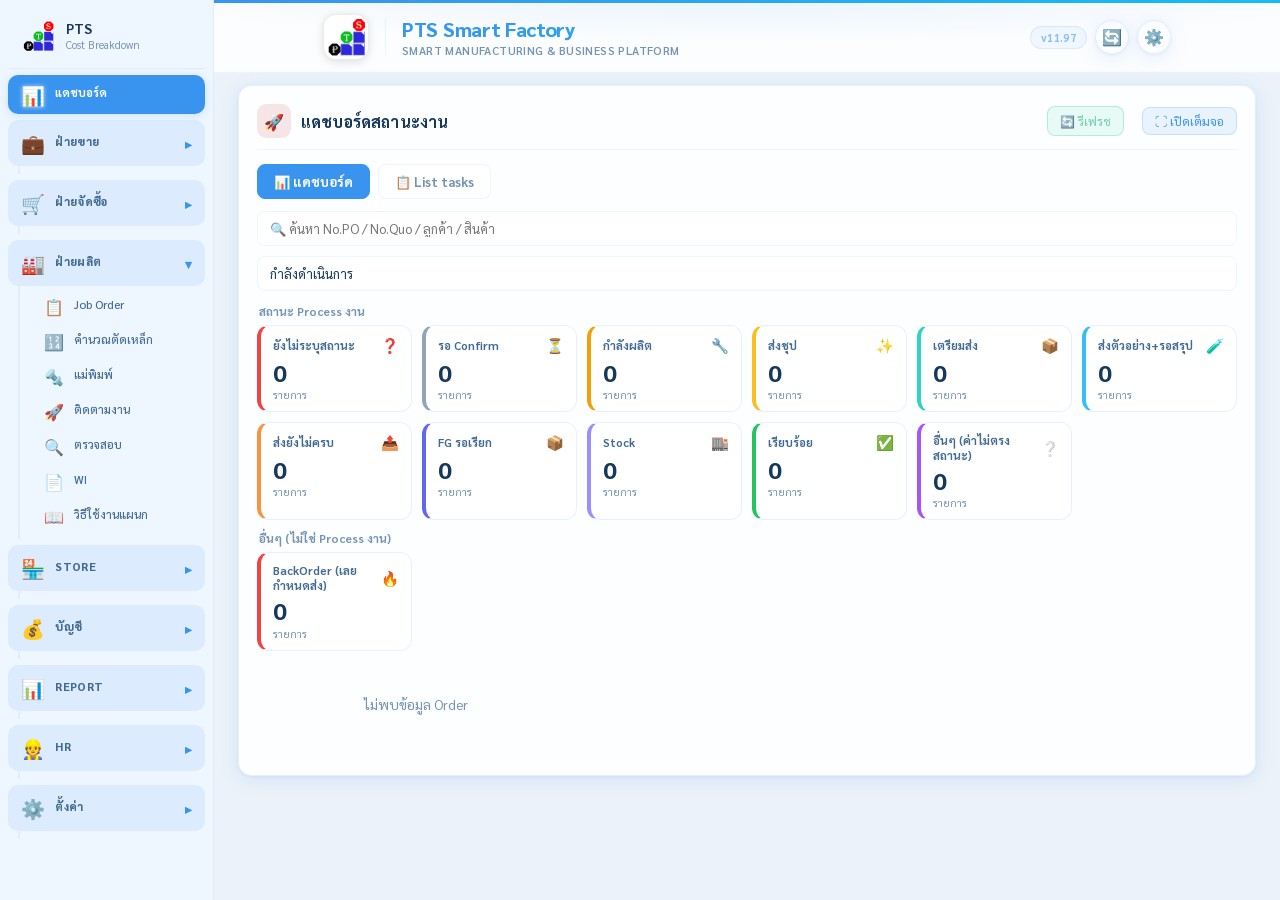
==== commit 002a8c19: "v11.96→v11.97" ====
--- a/form.html
+++ b/form.html
@@ -38,7 +38,7 @@
       <div class="ph-sub">Smart Manufacturing &amp; Business Platform</div>
     </div>
     <div class="ph-right">
-      <span class="ph-chip ver">v11.81</span>
+      <span class="ph-chip ver">v11.97</span>
       <span class="ph-chip" id="phConnChip" style="display:none">✓ Online</span>
       <button class="theme-fab" onclick="location.reload()" title="รีเฟรชระบบ (F5)" style="font-size:1rem">🔄</button>
       <button class="theme-fab" onclick="switchTab('api')" title="ตั้งค่า">⚙️</button>
@@ -1248,9 +1248,10 @@
         style="padding:4px 8px;border-radius:7px;border:1px solid var(--bc-input);
         background:var(--bg-input);color:var(--t1);font-size:.76rem;font-family:Sarabun,sans-serif;cursor:pointer">
         <option value="">ทั้งหมด</option>
+        <option value="รอสรุป">รอสรุป</option>
         <option value="ผ่าน">ผ่าน</option>
+        <option value="ไม่ผ่าน">ไม่ผ่าน</option>
         <option value="อนุมัติ">อนุมัติ</option>
-        <option value="รอสรุป">รอสรุป</option>
         <option value="ยกเลิก">ยกเลิก</option>
       </select>
     </div>
@@ -2058,6 +2059,7 @@
     <div id="trkPager" class="trk-pager"></div>
     </div>
     <div id="trkTaskListView" style="display:none">
+      <div id="trkTaskCustBar" style="padding:10px 4px 4px"></div>
       <div id="trkTaskList" class="trk-task-list"></div>
     </div>
   </div>
@@ -3471,18 +3473,18 @@
 
 <script src="https://cdnjs.cloudflare.com/ajax/libs/jspdf/2.5.1/jspdf.umd.min.js"></script>
 <script src="core.js?v=9.01"></script>
-<script src="data.js?v=8.94"></script>
+<script src="data.js?v=8.95"></script>
 <script src="formcalc.js?v=9.08"></script>
 <script src="aifeatures.js?v=8.94"></script>
 <script src="theme.js?v=9.10"></script>
-<script src="order.js?v=9.78"></script>
+<script src="order.js?v=9.79"></script>
 <script src="dashboard.js?v=9.73"></script>
 <script src="inspect.js?v=10.09"></script>
   <script src="stock.js?v=10.32"></script>
   <script src="report.js?v=1.0"></script>
 <script src="https://cdnjs.cloudflare.com/ajax/libs/xlsx/0.18.5/xlsx.full.min.js"></script>
   <script src="https://cdnjs.cloudflare.com/ajax/libs/qrcodejs/1.0.0/qrcode.min.js"></script>
-<script src="hr.js?v=4.79"></script>
+<script src="hr.js?v=4.87"></script>
   <script src="imageEditor.js?v=1.1"></script>
 <script src="purchase.js?v=9.58"></script>
 <script src="invoice.js?v=9.03"></script>
@@ -3626,7 +3628,111 @@
 // ===== ประวัติการแก้ไขงาน (Dev Logs) =====
 // เพิ่มรายการใหม่ไว้ "บนสุด" ของ array นี้ทุกครั้งที่แก้ไขโค้ดเสร็จในแต่ละรอบ
 const DEV_LOGS = [
-      { ref:'#REV-20260625-T', date:'2026-06-25', current: true,
+        { current: true,
+          ref: '#REV-20260625-AJ',
+          date: '2026-06-25',
+          items: [
+            'DATA tab — เพิ่มสถานะ "ไม่ผ่าน" ในชิป quick-filter และ dropdown กรองละเอียด',
+            'statusBadge สี: ไม่ผ่าน=แดง, ยกเลิก=เทา (แยกกันชัดเจน)',
+          ]
+        },
+        { ref: '#REV-20260625-AI',
+          date: '2025-06-25',
+          items: [
+            'List Tasks — เพิ่ม dropdown กรองลูกค้า (เรียงตามจำนวนงานมาก→น้อย)',
+            'กด ✕ เพื่อล้างตัวกรอง กลับแสดงทั้งหมด',
+            'employee.html v2.11 — ซ่อนปุ่ม "ทั้งเดือน" เมื่อ HR ตั้งค่า 2 งวด + auto-select งวดจากวันที่',
+          ]
+        },
+        { ref: '#REV-20260625-AH',
+          date: '2026-06-25',
+          items: [
+            'employee.html: แก้ horizontal scroll — เพิ่ม overflow-x:hidden ที่ html,body และ #empSlipPreview',
+          ]
+        },
+        { ref: '#REV-20260625-AG',
+          date: '2026-06-25',
+          items: [
+            'style.css: แก้ .trk-toggle-btn ถูกตัดกลาง (border: 1px ขาด) ทำให้ CSS parse error และ @media (max-width:1023px) drawer ไม่โหลด — mobile drawer เมนูกลับมาใช้งานได้',
+          ]
+        },
+        { ref: '#REV-20260625-AF',
+          date: '2026-06-25',
+          items: [
+            'employee.html: การ์ดสัญญาเงินกู้ — แก้วันทำสัญญาใช้ _lcFmtDate() แทนแสดง raw string ยาว',
+          ]
+        },
+        { ref: '#REV-20260625-AE',
+          date: '2026-06-25',
+          items: [
+            'employee.html: การ์ดสัญญาเงินกู้ — เพิ่ม header "ยอดกู้รวมทั้งหมด + วันทำสัญญา" (gradient น้ำเงินเข้ม) ด้านบน grid',
+          ]
+        },
+        { ref: '#REV-20260625-AD',
+          date: '2026-06-25',
+          items: [
+            'employee.html: redesign ตาราง สรุปเวลางาน — stat cards gradient, status/สาย/OT เป็น pill badge, header gradient เข้ม, วันเสาร์/อาทิตย์ highlight',
+          ]
+        },
+        { ref: '#REV-20260625-AC',
+          date: '2026-06-25',
+          items: [
+            'employee.html: แก้ปุ่มพิมพ์สลิป/บันทึก — cache att ที่โหลดแล้วส่งให้ hrOpenPayslip แทนการใช้ _hrAtt global (ว่างเปล่าบนหน้าพนักงาน)',
+            'employee.html: empViewSlip() ส่ง deductItems ที่บันทึกจริงไปด้วย ให้สลิปพิมพ์ถูกต้อง',
+          ]
+        },
+        { ref: '#REV-20260625-AB',
+          date: '2026-06-25',
+          items: [
+            'hr.js v4.86→4.87: แก้การ์ดสรุปเงินเดือนแสดงสถานะ "โอนแล้ว" ผิดงวด — paidMap fallback id+all ใช้เฉพาะ mode all เท่านั้น',
+          ]
+        },
+        { ref: '#REV-20260625-AA',
+          date: '2026-06-25',
+          items: [
+            'Code.gs: เพิ่ม saveHRPayCfg + getHRPayCfg — บันทึก/อ่าน pay cycle config จาก Config sheet',
+            'hr.js v4.85→4.86: hrSavePayCfg — POST saveHRPayCfg ไป server ด้วย (sync ข้ามเครื่อง)',
+            'employee.html: โหลด pay cfg จาก server ก่อน render — แก้งวดไม่ตรงกับที่ HR ตั้งไว้',
+          ]
+        },
+        { ref: '#REV-20260625-Z',
+          date: '2026-06-25',
+          items: [
+            'hr.js v4.84→4.85: นำเข้าข้อมูล — ตรวจซ้ำก่อนเลย แสดงรายการซ้ำใน popup confirm เดียว ไม่ต้องกด 2 รอบ',
+          ]
+        },
+        { ref: '#REV-20260625-Y',
+          date: '2026-06-25',
+          items: [
+            'hr.js v4.83→4.84: นำเข้าข้อมูล — ตรวจซ้ำก่อนบันทึก (checkOnly) แจ้งเตือนรายการซ้ำ ยืนยันแล้ว skipExisting=true ไม่ทับข้อมูลเดิม',
+            'Code.gs: saveHRAttendance — เพิ่ม checkOnly + skipExisting mode, return skipped count + skippedList',
+          ]
+        },
+        { ref: '#REV-20260625-X',
+          date: '2026-06-25',
+          items: [
+            'hr.js v4.82→4.83: payCard — ถ้าโอนแล้ว ใช้ paidRec.deductItems แทน recalculate ใหม่ แก้การ์ดขาดหักเบิกล่วงหน้า+ยอดไม่ตรงสลิป',
+          ]
+        },
+        { ref: '#REV-20260625-W',
+          date: '2026-06-25',
+          items: [
+            'hr.js v4.81→4.82: แก้สลิปขาด SSO — เพิ่ม pcAllDed_ hidden input เก็บ full loanDeductItems (รวม SSO) และ hrConfirmPayrollFromCard ใช้ full items แทน pcLd_* เพียงอย่างเดียว',
+          ]
+        },
+        { ref: '#REV-20260625-V',
+          date: '2026-06-25',
+          items: [
+            'hr.js v4.80→4.81: ยอดเบิกเดือนนี้ (โอนแล้ว) — exclude รายการที่หักสลิปแล้ว (deducted=true) ออกจาก totalAdvance, _empTotals, _closedCount',
+          ]
+        },
+        { ref: '#REV-20260625-U',
+          date: '2026-06-25',
+          items: [
+            'hr.js v4.79→4.80: เพิ่มลายน้ำ ✅ โอนแล้ว (สีเขียว) บนการ์ดเบิกล่วงหน้าที่มีสถานะ closed',
+          ]
+        },
+      { ref:'#REV-20260625-T', date:'2026-06-25',
         items:[
           'Code.gs: getHRLoanPayments payDate ใช้ _fmtDateStr() — แก้วันที่ยาวในตารางผ่อนชำระ',
           'employee.html v2.7: badge .loan-notify-dot ใช้ absolute position บนปุ่ม nav',
@@ -6819,4 +6925,4 @@
     date: '2026-06-14',
     current: false,
     items: [
-      'ใบสั่งงานผลิต (Work Order): ปรับส่วน "รายการ/จำนวน" ให้ตัวใหญ่เด่นชัดแบบเดียวกับใบส่งชุบ — แปลงชื่อรายการเป็นรูปแบบ "ODxxxIDxxxHxxx mm." อัตโนมัติ และเพิ่มบรรทัดแสด�+      'ใบสั่งงานผลิต (Work Order): ปรับส่วน "รายการ/จำนวน" ให้ตัวใหญ่เด่นชัดแบบเดียวกับใบส่งชุบ — แปลงชื่อรา�
--- a/style.css
+++ b/style.css
@@ -1149,40 +1149,34 @@
     width: 100%; display: flex; align-items: center; gap: 10px;
     padding: 10px 13px; border-radius: 10px; border: none;
     background: var(--c1-10);
-    color: var(--c1); font-family: 'Sarabun', sans-serif; font-size: .86rem; font-weight: 800;
+    color: var(--t1); font-family: 'Sarabun', sans-serif; font-size: .86rem; font-weight: 800;
     cursor: pointer; text-align: left; letter-spacing: .3px;
     text-transform: uppercase;
-    transition: background .15s, color .15s;
+    transition: background .15s;
   }
   .sb-group-header:hover { background: var(--c1-20, var(--c1-10)); }
-  .sb-group.open .sb-group-header {
-    background: var(--c1); color: #fff;
-    border-radius: 10px 10px 0 0;
-  }
-  .sb-group.open .sb-group-header:hover { filter: brightness(.92); }
   .sb-group-header .t-icon { font-size: 1.2rem; flex-shrink: 0; }
   .sb-group-header .t-label { flex: 1; }
   .sb-caret {
     font-size: .8rem; color: var(--c1); flex-shrink: 0;
     transition: transform .2s;
   }
-  .sb-group.open .sb-caret { color: rgba(255,255,255,.75); }
   .sb-group.open .sb-caret { transform: rotate(0deg); }
   .sb-group-items {
     display: flex; flex-direction: column;
     max-height: 0; overflow: hidden;
     transition: max-height .25s ease;
-    padding: 3px 0;
-    background: var(--c1-10);
-    border-radius: 0 0 10px 10px;
+    padding: 4px 0 4px 12px;
+    margin-left: 10px;
+    border-left: 2px solid var(--bc-div);
   }
   .sb-group.open .sb-group-items { max-height: 600px; }
   .sb-group-items .tab-btn {
     font-size: .8rem; font-weight: 500; padding: 7px 12px;
-    color: var(--c1); background: transparent;
-  }
-  .sb-group-items .tab-btn .t-icon { font-size: 1rem; opacity: .75; }
-  .sb-group-items .tab-btn:hover { background: var(--c1-20, rgba(30,86,232,.15)); color: var(--c1); }
+    color: var(--t2); background: transparent; border-radius: 8px;
+  }
+  .sb-group-items .tab-btn .t-icon { font-size: 1rem; opacity: .85; }
+  .sb-group-items .tab-btn:hover { background: var(--c1-10); color: var(--t1); }
   .sb-group-items .tab-btn.active {
     color: #fff; font-weight: 700;
     background: var(--c1);
@@ -1477,6 +1471,29 @@
 .trk-subtab-btn.active { background: var(--c1); color: #fff; border-color: var(--c1); }
 
 /* ── List tasks: สรุปยอดงานตามสถานะ ── */
+/* ── Customer filter bar (List Tasks) ── */
+.trk-cust-filter-wrap {
+  display: flex; align-items: center; gap: 8px; flex-wrap: wrap;
+  padding: 6px 10px 8px;
+}
+.trk-cust-filter-lbl {
+  font-size: .78rem; font-weight: 700; color: var(--t2); white-space: nowrap;
+}
+.trk-cust-filter-sel {
+  flex: 1; min-width: 180px; max-width: 340px;
+  padding: 5px 10px; border-radius: 8px;
+  border: 1.5px solid rgba(99,102,241,.35);
+  background: var(--bg-card); color: var(--t1);
+  font-family: 'Sarabun', sans-serif; font-size: .82rem; cursor: pointer;
+}
+.trk-cust-filter-sel:focus { outline: none; border-color: #6366f1; }
+.trk-cust-filter-clr {
+  padding: 4px 10px; border-radius: 7px; border: none; cursor: pointer;
+  background: rgba(239,68,68,.12); color: #ef4444;
+  font-size: .78rem; font-weight: 700; transition: background .15s;
+}
+.trk-cust-filter-clr:hover { background: rgba(239,68,68,.22); }
+
 .trk-task-list {
   display: grid; grid-template-columns: 1fr; gap: 0;
   border: 2px solid #6366f1; border-radius: 12px; overflow: hidden;
@@ -1746,4 +1763,108 @@
 
 .trk-toggle-btn {
   width: 100%; padding: 7px 10px; border-radius: 8px;
-  border: 1px +  border: 1px solid var(--bc-input);
+  background: transparent; color: var(--t2); cursor: pointer;
+  font-family: 'Sarabun', sans-serif; font-size: .82rem;
+}
+
+/* ═══ Mobile Group Drawer ═══════════════════════════════════════════════ */
+@media (max-width: 1023px) {
+  /* Group buttons on bottom bar — tighter */
+  .tab-bar .tab-btn {
+    min-width: 50px;
+    padding: 6px 4px 4px;
+    font-size: .67rem;
+    flex-shrink: 0;
+  }
+  .tab-bar .tab-btn .t-icon { font-size: 1.3rem; }
+
+  /* Drawer panel slides up from bottom */
+  .more-menu.mob-drawer-mode {
+    position: fixed !important;
+    left: 0 !important; right: 0 !important;
+    bottom: 60px !important; /* above tab bar */
+    top: auto !important;
+    width: 100% !important;
+    max-width: 100% !important;
+    max-height: 70vh;
+    overflow-y: auto;
+    background: var(--bg-card, #fff);
+    border-radius: 20px 20px 0 0;
+    border-top: 1.5px solid var(--bc-div, #e2e8f0);
+    box-shadow: 0 -6px 32px rgba(0,0,0,.18);
+    padding: 4px 6px 12px;
+    z-index: 1100;
+    display: none;
+    flex-direction: column;
+    gap: 2px;
+  }
+  .more-menu.mob-drawer-mode.show {
+    display: flex;
+  }
+
+  /* Drawer header */
+  .mob-drawer-header {
+    font-size: .95rem;
+    font-weight: 700;
+    color: var(--t1, #0f172a);
+    padding: 10px 12px 10px;
+    border-bottom: 1px solid var(--bc-div, #e2e8f0);
+    margin-bottom: 4px;
+    position: sticky;
+    top: 0;
+    background: var(--bg-card, #fff);
+    z-index: 2;
+    border-radius: 20px 20px 0 0;
+  }
+
+  /* Drawer tab buttons — row layout */
+  .more-menu.mob-drawer-mode .tab-btn {
+    flex-direction: row !important;
+    justify-content: flex-start !important;
+    text-align: left !important;
+    padding: 10px 16px !important;
+    font-size: .88rem !important;
+    gap: 12px !important;
+    width: 100% !important;
+    border-radius: 10px !important;
+    height: auto !important;
+    min-width: unset !important;
+    flex-shrink: unset !important;
+  }
+  .more-menu.mob-drawer-mode .tab-btn .t-icon {
+    font-size: 1.2rem !important;
+    min-width: 24px;
+  }
+  .more-menu.mob-drawer-mode .tab-btn .t-label {
+    font-size: .88rem !important;
+    opacity: 1 !important;
+    display: block !important;
+  }
+  .more-menu.mob-drawer-mode .tab-btn.active {
+    background: var(--acc-bg, #e0f2fe) !important;
+    color: var(--acc, #0891b2) !important;
+  }
+
+  /* Semi-transparent backdrop */
+  .mob-drawer-backdrop {
+    display: none;
+    position: fixed;
+    inset: 0;
+    background: rgba(0,0,0,.32);
+    z-index: 1099;
+    bottom: 60px; /* don't cover tab bar */
+  }
+  .mob-drawer-backdrop.show { display: block; }
+}
+
+/* ── Loan deduct notification badge ── */
+.loan-notify-dot {
+  display: inline-block;
+  width: 8px; height: 8px;
+  background: #22c55e;
+  border-radius: 50%;
+  margin-left: 5px;
+  vertical-align: middle;
+  flex-shrink: 0;
+  animation: loan-dot-blink 1s ease-in-out
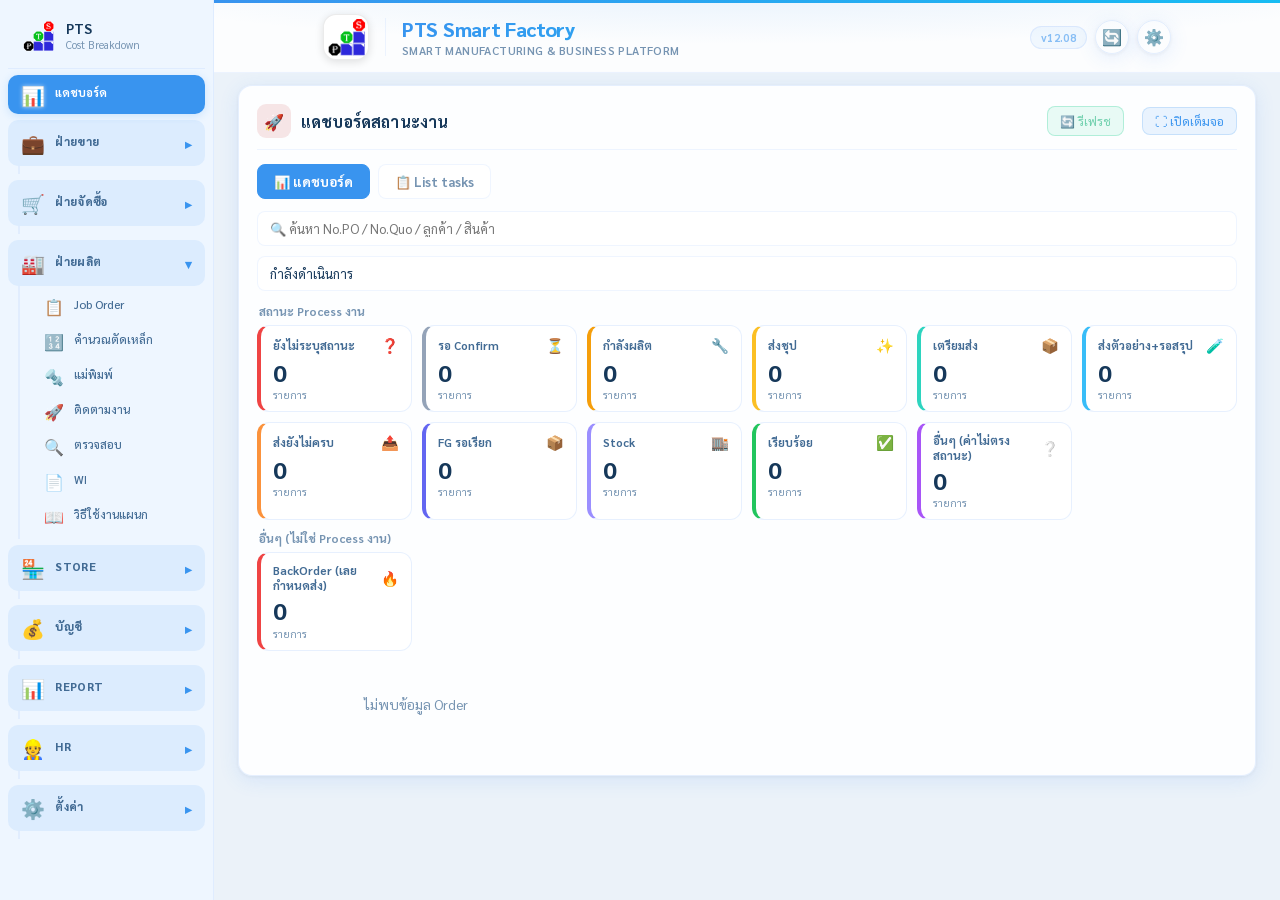
==== commit 00440468: "เพิ่มการรับ" ====
--- a/form.html
+++ b/form.html
@@ -38,7 +38,7 @@
       <div class="ph-sub">Smart Manufacturing &amp; Business Platform</div>
     </div>
     <div class="ph-right">
-      <span class="ph-chip ver">v11.97</span>
+      <span class="ph-chip ver">v12.08</span>
       <span class="ph-chip" id="phConnChip" style="display:none">✓ Online</span>
       <button class="theme-fab" onclick="location.reload()" title="รีเฟรชระบบ (F5)" style="font-size:1rem">🔄</button>
       <button class="theme-fab" onclick="switchTab('api')" title="ตั้งค่า">⚙️</button>
@@ -2211,6 +2211,10 @@
       style="padding:8px 18px;border-radius:10px;border:1px solid var(--bc-input);background:transparent;color:var(--t3);font-family:'Sarabun',sans-serif;font-size:.84rem;font-weight:700;cursor:pointer">
       📋 สัญญาเงินกู้
     </button>
+    <button id="hrBtn9" onclick="hrSubSwitch('9')"
+      style="padding:8px 18px;border-radius:10px;border:1px solid var(--bc-input);background:transparent;color:var(--t3);font-family:'Sarabun',sans-serif;font-size:.84rem;font-weight:700;cursor:pointer">
+      📄 ทะเบียนเงินเดือน
+    </button>
   </div>
 
   <!-- Sub-tab panels (rendered by hr.js) -->
@@ -2222,6 +2226,7 @@
   <div id="hrPanel6" style="display:none"></div>
   <div id="hrPanel7" style="display:none"></div>
   <div id="hrPanel8" style="display:none"></div>
+  <div id="hrPanel9" style="display:none"></div>
 </div>
 </div><!-- end tab-hr -->
 
@@ -3484,7 +3489,7 @@
   <script src="report.js?v=1.0"></script>
 <script src="https://cdnjs.cloudflare.com/ajax/libs/xlsx/0.18.5/xlsx.full.min.js"></script>
   <script src="https://cdnjs.cloudflare.com/ajax/libs/qrcodejs/1.0.0/qrcode.min.js"></script>
-<script src="hr.js?v=4.87"></script>
+<script src="hr.js?v=4.90"></script>
   <script src="imageEditor.js?v=1.1"></script>
 <script src="purchase.js?v=9.58"></script>
 <script src="invoice.js?v=9.03"></script>
@@ -3629,7 +3634,113 @@
 // เพิ่มรายการใหม่ไว้ "บนสุด" ของ array นี้ทุกครั้งที่แก้ไขโค้ดเสร็จในแต่ละรอบ
 const DEV_LOGS = [
         { current: true,
-          ref: '#REV-20260625-AJ',
+          ref: '#REV-20260626-E',
+          date: '2026-06-26',
+          items: [
+            'hr.js: ทะเบียนเงินเดือน — คอลัมน์วันทำงาน: รายเดือน = periodDays(15/30) - วันขาด, รายวัน = วันมาจริง',
+          ]
+        },
+        { current: false,
+          ref: '#REV-20260626-D',
+          date: '2026-06-26',
+          current: false,
+          items: [
+            'hr.js: แก้ bug dynamic allowance columns — ใช้ a.label แทน a.name (allowances struct ใช้ label ไม่ใช่ name)',
+            'hr.js: แก้ทั้งหน้าจอและ print (allAllowNames, pAllowNames, find, total)',
+          ]
+        },
+        { current: false,
+          ref: '#REV-20260626-C',
+          date: '2026-06-26',
+          current: false,
+          items: [
+            'Code.gs: recordSalaryPayment — บันทึก allowancesJson (col O) ลง HR_SalaryPayments ทุกครั้งที่โอนเงิน',
+            'Code.gs: getSalaryPayments — return allowances[] (parse จาก col O) กลับมาให้ client',
+            'hr.js: hrConfirmPayrollFromCard — อ่าน pcAllowances_ hidden field แล้วส่งไปกับ hrConfirmPayroll',
+            'hr.js: hrConfirmPayroll — ส่ง allowancesJson ใน POST body ไปกับ recordSalaryPayment',
+            'hr.js: _hrRegBuildTable — ทะเบียนเงินเดือน ถ้างวดนั้นโอนแล้ว ใช้ paidRec.allowances (snapshot) แทนค่าปัจจุบัน',
+          ]
+        },
+        { current: false,
+          ref: '#REV-20260626-B',
+          date: '2026-06-26',
+          current: false,
+          items: [
+            'hr.js: ทะเบียนเงินเดือน — แยกคอลัมน์ "อื่นๆ" เป็นคอลัมน์รายละเอียดแต่ละรายการ (ค่าตำแหน่ง, ค่าอาหารกลางวัน ฯลฯ) แบบ dynamic',
+            'hr.js: hrPrintPayrollRegister() รองรับ dynamic allowance columns เช่นเดียวกับหน้าจอ',
+          ]
+        },
+        { current: false,
+          ref: '#REV-20260626-A',
+          date: '2026-06-26',
+          current: false,
+          items: [
+            'form.html: เพิ่ม hrBtn9 + hrPanel9 "📄 ทะเบียนเงินเดือน" ใน HR tab',
+            'hr.js: hrSubSwitch รองรับ tab 9',
+            'hr.js: เพิ่ม _hrRenderPayrollRegister() — picker เดือน/งวด + ตารางรวมพนักงานทุกคน + ยอดรวม',
+            'hr.js: เพิ่ม hrPrintPayrollRegister() — พิมพ์ A4 landscape มีลายเซ็น 3 ช่อง',
+            'ใช้ snapshot baseSalary/dailyRate จาก HR_SalaryPayments เมื่อดูงวดที่โอนแล้ว',
+          ]
+        },
+        { current: false,
+          ref: '#REV-20260625-AP',
+          date: '2026-06-25',
+          items: [
+            'Code.gs: getHRLoanPayments — แก้ _fmtDateStr (ไม่มีอยู่จริง) → inline Date-safe formatter ป้องกัน crash เงียบ ทำให้ตารางผ่อนชำระแสดง 0 งวดจ่ายแล้ว',
+            'Code.gs: recordSalaryPayment note เปลี่ยนจาก "หักเงินเดือนงวด..." → "หักจากเงินเดือน"',
+            'employee.html: แถวที่จ่ายแล้วในตารางผ่อนชำระ — สีเขียวเข้มขึ้น (#dcfce7) + เส้นซ้าย + badge "✓ หักจากเงินเดือน"',
+            'hr.js: hrViewLoanContract — แก้ตารางใน popup ให้แสดง actual payments ก่อน (ข้อมูลจริง) แล้วค่อย forecast ที่เหลือ (เหมือนการ์ดหลัก)',
+          ]
+        },
+        { current: false,
+          ref: '#REV-20260625-AO',
+          date: '2026-06-25',
+          items: [
+            'Phase 3 (ต่อ) hr.js: payCard ใช้ empForCard แทน empRec เมื่อมี paidRec snapshot — การ์ดสรุปแสดง rate ณ เวลาจ่ายจริง',
+            'hr.js: hrSalaryHistoryModal — แก้ validation ให้ผ่านแค่ dailyRate อย่างเดียว (พนักงานรายวัน)',
+            'hr.js: label "เงินเดือนใหม่" เปลี่ยนจาก * เป็น (ถ้ามี)',
+            'Code.gs: addHRSalaryHistory — แก้ validation ให้รับ dailyRate โดยไม่ต้องมี salary',
+            'Code.gs: recordSalaryPayment — แก้ fallback condition + column index (r[5]/r[6]) ป้องกัน dailyRate=0 สำหรับพนักงานรายวัน',
+          ]
+        },
+        { current: false,
+          ref: '#REV-20260625-AN',
+          date: '2026-06-25',
+          items: [
+            'Phase 3 Salary History — hr.js: hrOpenPayslip รับ snapBaseSalary/snapDailyRate เพิ่ม',
+            'ปุ่ม "ดูสลิป" ของ record โอนแล้ว ส่ง paidRec.baseSalary/dailyRate ไปด้วย',
+            'สร้าง empForCalc ทับ rate ก่อนส่ง _hrCalcPayslip() — ไม่แตะ _hrCalcPayslip() เลย',
+            'Code.gs: force text format บน transferDate (col G) + month (col D) ป้องกัน Sheets auto-parse เป็น Date',
+            'getSalaryPayments: handle transferDate instanceof Date → format dd/MM/yyyy',
+          ]
+        },
+        { current: false,
+          ref: '#REV-20260625-AM',
+          date: '2026-06-25',
+          items: [
+            'Phase 2 Salary Snapshot — Code.gs: สร้าง HR_SalaryPayments sheet + recordSalaryPayment + getSalaryPayments + deleteSalaryPayment (3 functions ที่หายไป)',
+            'recordSalaryPayment บันทึก baseSalary + dailyRate ณ วันจ่าย (snapshot) ลงชีตทุกครั้ง',
+            'hr.js: hrConfirmPayroll + hrRecordSalaryPayment ส่ง baseSalary/dailyRate ไปพร้อม POST',
+            'ไม่แตะ _hrCalcPayslip() — ระบบเดิมปลอดภัย 100%',
+          ]
+        },
+        { ref: '#REV-20260625-AL',
+          date: '2026-06-25',
+          items: [
+            'แก้วันที่ประวัติปรับเงินเดือน: Code.gs format Date object → yyyy-MM-dd, hr.js แปลงเป็น dd/MM/พ.ศ.',
+          ]
+        },
+        { ref: '#REV-20260625-AK',
+          date: '2026-06-25',
+          items: [
+            'Phase 1 Salary History — Code.gs: สร้าง HR_SalaryHistory sheet + addHRSalaryHistory + getHRSalaryHistory',
+            'hr.js: ปุ่ม "💰 ปรับเงินเดือน" ในการ์ดพนักงาน + modal กรอกวันมีผล/เงินเดือนใหม่/หมายเหตุ',
+            'modal แสดงประวัติการปรับทั้งหมดแบบ real-time',
+            'ถ้า effectiveDate <= วันนี้ → อัป HR_Employees ทันที; ถ้าอนาคต → บันทึก history เท่านั้น',
+            'ไม่แตะ _hrCalcPayslip() เลย — ระบบเดิมปลอดภัย 100%',
+          ]
+        },
+        { ref: '#REV-20260625-AJ',
           date: '2026-06-25',
           items: [
             'DATA tab — เพิ่มสถานะ "ไม่ผ่าน" ในชิป quick-filter และ dropdown กรองละเอียด',
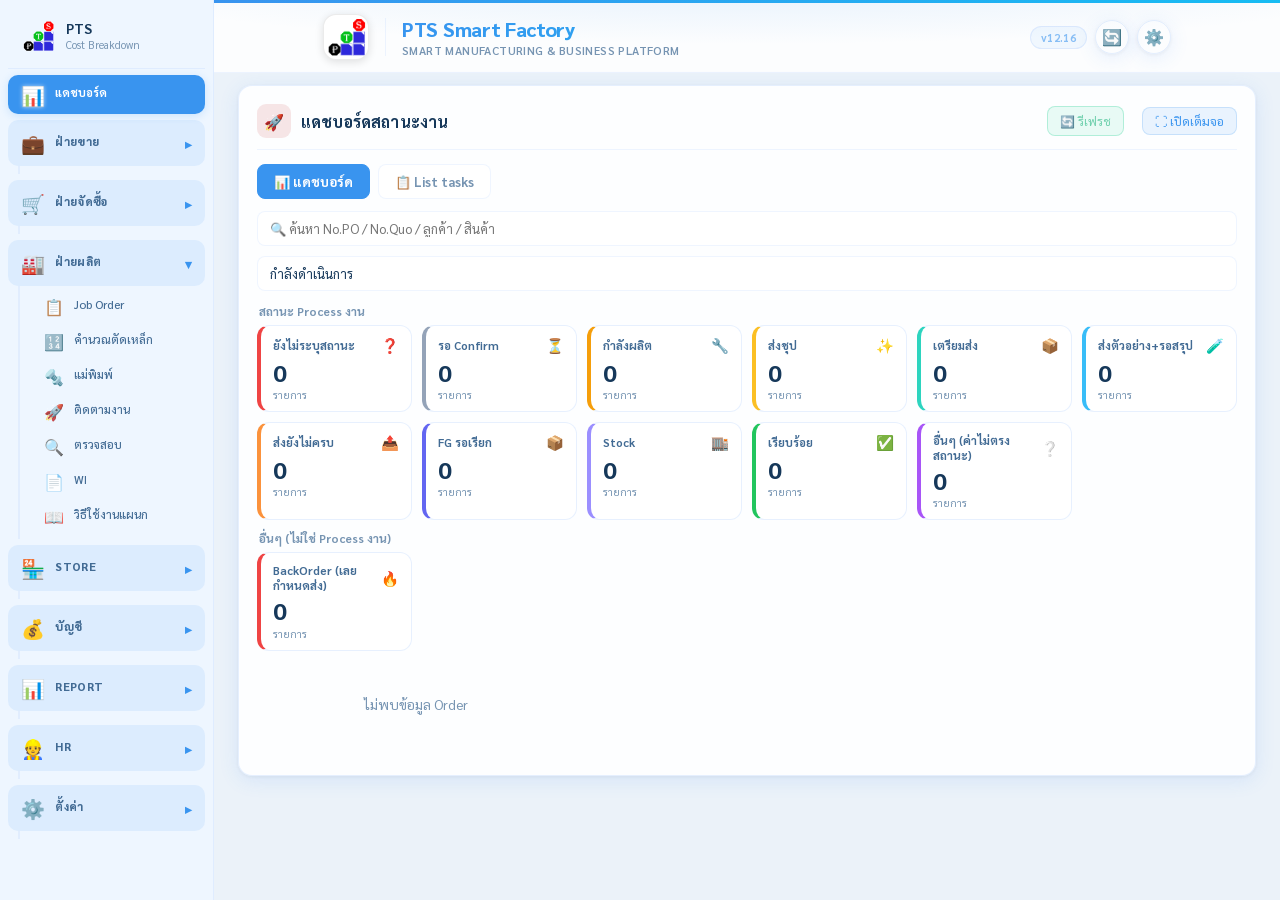
==== commit 8a2907db: "เพิ่มชื่อฝ่ายบริหาร" ====
--- a/form.html
+++ b/form.html
@@ -38,7 +38,7 @@
       <div class="ph-sub">Smart Manufacturing &amp; Business Platform</div>
     </div>
     <div class="ph-right">
-      <span class="ph-chip ver">v12.08</span>
+      <span class="ph-chip ver">v12.16</span>
       <span class="ph-chip" id="phConnChip" style="display:none">✓ Online</span>
       <button class="theme-fab" onclick="location.reload()" title="รีเฟรชระบบ (F5)" style="font-size:1rem">🔄</button>
       <button class="theme-fab" onclick="switchTab('api')" title="ตั้งค่า">⚙️</button>
@@ -3634,8 +3634,76 @@
 // เพิ่มรายการใหม่ไว้ "บนสุด" ของ array นี้ทุกครั้งที่แก้ไขโค้ดเสร็จในแต่ละรอบ
 const DEV_LOGS = [
         { current: true,
+          ref: '#REV-20260626-M',
+          date: '2026-06-26',
+          items: [
+            'hr.js: ทะเบียนจ่าย — คอลัมน์ "ประเภทการจ่าย" แสดง "โอนเข้าบัญชี" ทุกกรณี (ทั้งหน้าจอและพิมพ์)',
+          ]
+        },
+        { current: false,
+          ref: '#REV-20260626-L',
+          date: '2026-06-26',
+          items: [
+            'hr.js: เพิ่ม type "executive" (ฝ่ายบริหาร ไม่สแกน) — dropdown + section 👔 ม่วง ทุกหน้า',
+            'hr.js: _hrRegBuildTable — executive ข้ามการเช็ค att.length, workDays = 15/30 เต็ม',
+            'hr.js: print register — salary col แสดงสำหรับ executive เหมือน monthly',
+          ]
+        },
+        { current: false,
+          ref: '#REV-20260626-K',
+          date: '2026-06-26',
+          items: [
+            'hr.js: เพิ่มสรุปจำนวนวันหยุดแยกประเภท (นักขัตฤกษ์/ชดเชย/บริษัท/รวม) ใน legend ของปฏิทิน',
+            'hr.js: แสดงสรุปเดียวกันใน setting card วันหยุดราชการ (2 ที่)',
+            'hr.js: _hrCalUpdateSummary() — อัปทั้ง 2 จุดพร้อมกันเมื่อเปลี่ยนปีหรือโหลดวันหยุด',
+          ]
+        },
+        { current: false,
+          ref: '#REV-20260626-J',
+          date: '2026-06-26',
+          items: [
+            'Code.gs: แก้ seedHRHolidays — handle Date object ใน existing check (ป้องกัน duplicate)',
+            'hr.js: hrSeedHolidays() — เพิ่ม Swal confirm ก่อนสร้าง พร้อมแสดงจำนวนวันที่จะเพิ่ม/ข้าม + คำเตือน',
+          ]
+        },
+        { current: false,
+          ref: '#REV-20260626-I',
+          date: '2026-06-26',
+          items: [
+            'Code.gs: แก้ deleteHRHoliday — handle Date object จาก Sheets ก่อน compare (ลบวันหยุดไม่ได้)',
+          ]
+        },
+        { current: false,
+          ref: '#REV-20260626-H',
+          date: '2026-06-26',
+          items: [
+            'invoice.js: เพิ่มปุ่ม "📌 Stamp" ใน warning box PO ที่ยังไม่ได้ stamp',
+            'invoice.js: invStampOrderPO() — Swal confirm ก่อน → POST stampOrderPO → อัป cache → re-render',
+            'Code.gs: เพิ่ม action stampOrderPO — เขียน invoiceNo/invoiceDate ลง col AC/AD ใน Order sheet',
+          ]
+        },
+        { current: false,
+          ref: '#REV-20260626-G',
+          date: '2026-06-26',
+          items: [
+            'invoice.js: เพิ่ม warning box สีแดง แสดง PO ที่ออกใบกำกับแล้วแต่ยังไม่ stamp col AC/AD ในชีต Order',
+          ]
+        },
+        { current: false,
+          ref: '#REV-20260626-F',
+          date: '2026-06-26',
+          items: [
+            'invoice.js: เพิ่ม _invInvoicedPOSet() — build Set ของ noPO ทั้งหมดที่ออกใบกำกับไปแล้วจาก Invoices sheet',
+            'invoice.js: renderInvOrderList() — cross-check กับ Invoices sheet (ชั้น 2) ป้องกัน PO ที่ออกแล้วยังแสดงอยู่',
+            'invoice.js: _invCountPendingPOs() — cross-check เช่นกัน ตัวเลข "รอเปิด X PO" ถูกต้องแน่นอน',
+            'invoice.js: invGeneratePreview() — duplicate check เปลี่ยนจาก warning → BLOCK เด็ดขาด ไม่มีปุ่ม "ออกต่อ"',
+            'invoice.js: fetchIssuedInvoices() — re-render PO picker หลัง Invoices sheet โหลดเสร็จ (ป้องกัน stale data)',
+          ]
+        },
+        { current: false,
           ref: '#REV-20260626-E',
           date: '2026-06-26',
+          current: false,
           items: [
             'hr.js: ทะเบียนเงินเดือน — คอลัมน์วันทำงาน: รายเดือน = periodDays(15/30) - วันขาด, รายวัน = วันมาจริง',
           ]
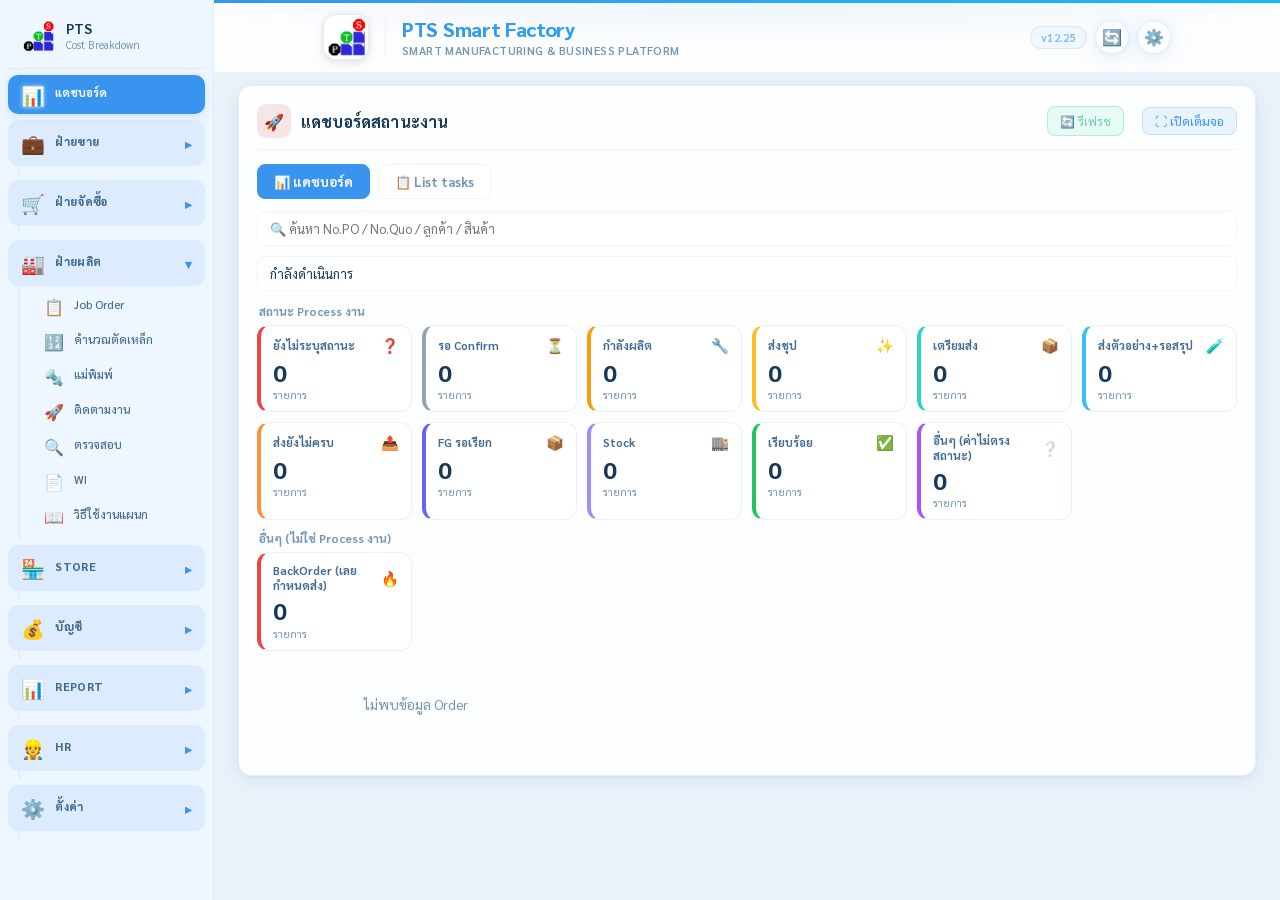
==== commit 7f5ead8b: "v12.25" ====
--- a/form.html
+++ b/form.html
@@ -38,7 +38,7 @@
       <div class="ph-sub">Smart Manufacturing &amp; Business Platform</div>
     </div>
     <div class="ph-right">
-      <span class="ph-chip ver">v12.16</span>
+      <span class="ph-chip ver">v12.25</span>
       <span class="ph-chip" id="phConnChip" style="display:none">✓ Online</span>
       <button class="theme-fab" onclick="location.reload()" title="รีเฟรชระบบ (F5)" style="font-size:1rem">🔄</button>
       <button class="theme-fab" onclick="switchTab('api')" title="ตั้งค่า">⚙️</button>
@@ -3634,6 +3634,80 @@
 // เพิ่มรายการใหม่ไว้ "บนสุด" ของ array นี้ทุกครั้งที่แก้ไขโค้ดเสร็จในแต่ละรอบ
 const DEV_LOGS = [
         { current: true,
+          ref: '#REV-20260627-A',
+          date: '2026-06-27',
+          items: [
+            'formcalc.js: เพิ่ม option "ไม่มี" ในช่อง ตะแกรงนอก/ใน (seed + loadMatOptions)',
+            'formcalc.js: ผ่อน validation — ถ้า ตะแกรงนอก+ใน = ไม่มี/ว่าง → H=0 ได้ ไม่บล็อก (รองรับ order ฝาบน-ล่างเท่านั้น)',
+          ]
+        },
+        { current: false,
+          ref: '#REV-20260626-U',
+          date: '2026-06-26',
+          items: [
+            'employee.html: หน้าสลิปพนักงาน — ข้าม att.length check สำหรับ executive (แสดงสลิปได้แม้ไม่มีข้อมูลสแกน)',
+          ]
+        },
+        { current: false,
+          ref: '#REV-20260626-T',
+          date: '2026-06-26',
+          items: [
+            'hr.js: _hrPayTableHtml — inject exec จาก _hrEmps ก่อน filter (แก้ exec ไม่โผล่ในสรุปเงินเดือน)',
+          ]
+        },
+        { current: false,
+          ref: '#REV-20260626-S',
+          date: '2026-06-26',
+          items: [
+            'hr.js: สรุปเงินเดือน — early return ตรวจ exec ก่อน ถ้ามี exec ให้ผ่านแม้ไม่มีแถวสแกน',
+            'hr.js: ฝ่ายบริหารโผล่การ์ดทุกงวดแม้ไม่มีพนักงานคนอื่น',
+          ]
+        },
+        { current: false,
+          ref: '#REV-20260626-R',
+          date: '2026-06-26',
+          items: [
+            'hr.js: สรุปเงินเดือน — inject executive จาก _hrEmps เสมอ (ไม่ต้องมีแถวสแกน)',
+            'hr.js: ฝ่ายบริหารโผล่บนการ์ดทุกงวด พร้อม QR โอน + สลิป',
+          ]
+        },
+        { current: false,
+          ref: '#REV-20260626-Q',
+          date: '2026-06-26',
+          items: [
+            'core.js: _loadTabCfg — filter tab ที่ไม่มีใน TAB_DEFS ออกจาก localStorage (ป้องกันขยะสะสม)',
+            'hr.js: payCard — headerBg ฝ่ายบริหาร (executive) เป็นสีม่วง #5b21b6',
+            'hr.js: hrOpenPayslip — ข้าม att.length guard สำหรับ executive และ historical paid record',
+            'hr.js: Task#44 complete — exec มีปุ่มดูสลิป + QR โอน ครบเหมือนพนักงานทั่วไป',
+          ]
+        },
+        { current: false,
+          ref: '#REV-20260626-P',
+          date: '2026-06-26',
+          items: [
+            'core.js: sidebar HR — เพิ่มครบ 9 รายการ ตรงกับ sub-tab ทั้งหมด',
+            'core.js: _sbGoto — guard _invSubTabSwitch เฉพาะ tab invoice เท่านั้น',
+            'hr.js: hrSubSwitch — persist sub-tab ลง localStorage + sync _activeSbView → sidebar highlight ถูก',
+            'hr.js: hrInitTab — restore sub-tab จาก localStorage เมื่อกลับมา HR tab',
+            'core.js: restore ส่วน _chatSend/_chatInit ที่ถูก truncate',
+          ]
+        },
+        { current: false,
+          ref: '#REV-20260626-O',
+          date: '2026-06-26',
+          items: [
+            'hr.js: ทะเบียนจ่ายเงินเดือน (พิมพ์) — ตัวเลขแสดงทศนิยม 2 ตำแหน่ง',
+            'hr.js: ทะเบียนจ่ายเงินเดือน (พิมพ์) — เปลี่ยนหัวคอลัมน์ "ปกส." → "สปส."',
+          ]
+        },
+        { current: false,
+          ref: '#REV-20260626-N',
+          date: '2026-06-26',
+          items: [
+            'hr.js: modal พนักงาน — ปุ่ม ⚡ คำนวณ OT อัตโนมัติ (รายเดือน/ฝ่ายบริหาร: เงินเดือน÷160 | รายวัน: ค่าแรงรายวัน÷8)',
+          ]
+        },
+        { current: false,
           ref: '#REV-20260626-M',
           date: '2026-06-26',
           items: [
